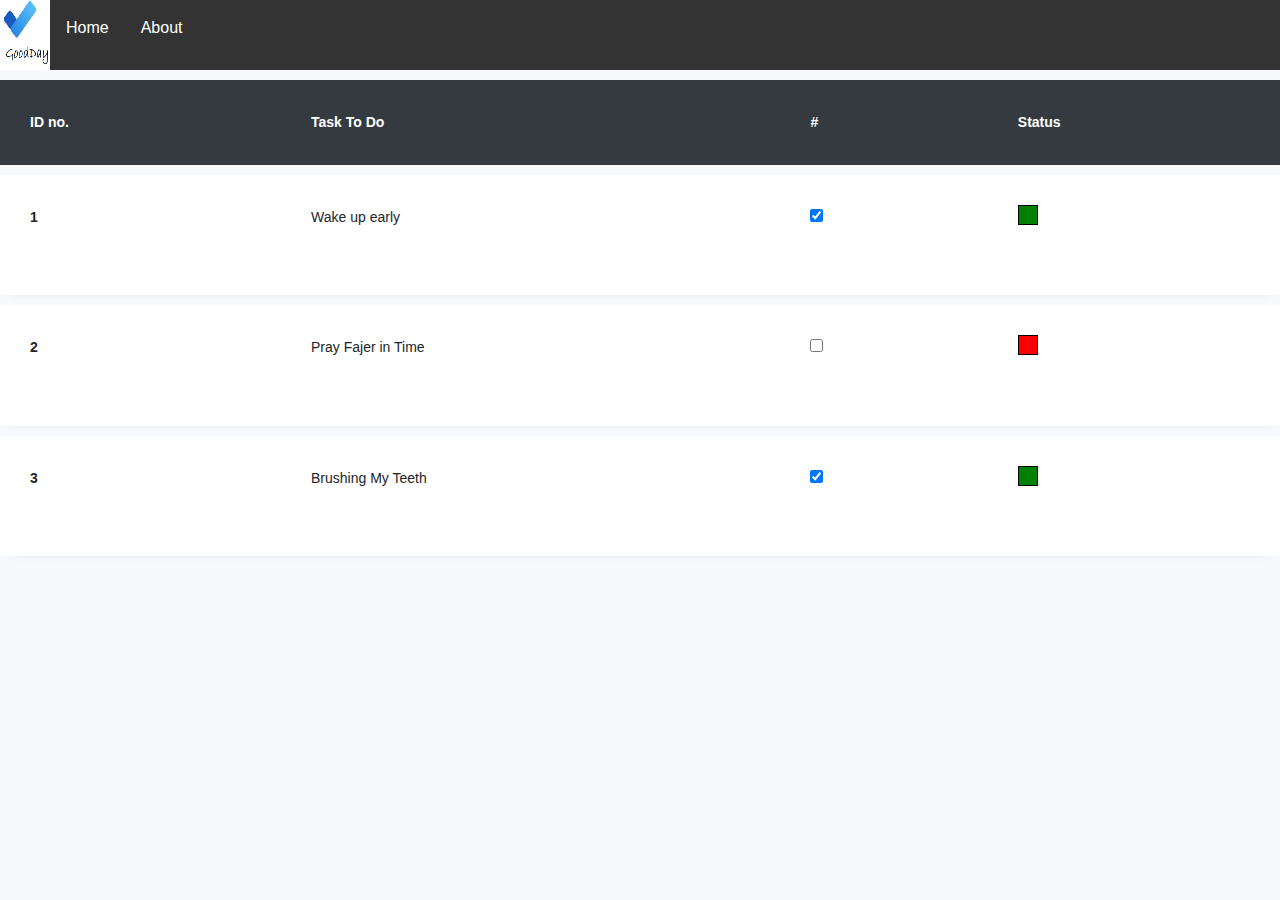
==== index.html @ 2efac7e9 "js add" ====
<!DOCTYPE html>
<html lang="en">

<head>
    <meta charset="UTF-8">
    <meta http-equiv="X-UA-Compatible" content="IE=edge">
    <meta name="viewport" content="width=device-width, initial-scale=1.0">
    <link rel="stylesheet" href="styles.css">

    <title>Home</title>
    <style>
        ul {
  list-style-type: none;
  margin: 0;
  padding: 0;
}
.box {
  height: 20px;
  width: 20px;
  margin-bottom: 15px;
  border: 1px solid black;
}

.red {
  background-color: red;
}

.green {
  background-color: green;
}
    </style>
</head>
<script src="app.js"></script>
<body>
    <header>
        <nav>
            <ul>
                <li><img src="logo1.png" height="70px" width="50px" alt="Girl in a jacket"></li>
                <li><a href="index.html">Home</a></li>  
                    
                <li><a href="about.html">About</a></li>
              </ul>
        </nav>
    </header>
    <!-- End Header-->
    <main>
        <table class="table">
            <thead class="thead-dark">
              <tr>
             
                <th>ID no.</th>
                <th>Task To Do</th>
                <th>#</th>
                <th>Status</th>
                
              </tr>
            </thead>
            <tbody>
              <tr class="alert" role="alert">
                <th scope="row">1</th>
                <td>Wake up early</td>                             
                <td><input value="True" id="d1" type="checkbox" checked></td>
                <td ><div class='box green'></div><br></td>
              </tr>   
              <tr class="alert" role="alert">
                <th scope="row">2</th>
                <td>Pray Fajer in Time</td>                             
                <td><input id="d2" type="checkbox"></td>
                <td ><div class='box red'></div><br></td>
              </tr>  
              <tr class="alert" role="alert">
                <th scope="row">3</th>
                <td>Brushing My Teeth</td>                             
                <td><input id="d3" type="checkbox" checked></td>
                <td ><div class='box green'></div><br></td>
              </tr>    
              
              
            
         
             
              
            </tbody>
          </table>
    </main>
    <!--End Main-->
    <footer>

    </footer>
    <!--End Footer-->
</body>

</html>
---- styles.css ----
.footer-dark {
    padding:50px 0;
    color:#f0f9ff;
    background-color:#282d32;
  }
  
  .footer-dark h3 {
    margin-top:0;
    margin-bottom:12px;
    font-weight:bold;
    font-size:16px;
  }
  
  .footer-dark ul {
    padding:0;
    list-style:none;
    line-height:1.6;
    font-size:14px;
    margin-bottom:0;
  }
  
  .footer-dark ul a {
    color:inherit;
    text-decoration:none;
    opacity:0.6;
  }
  
  .footer-dark ul a:hover {
    opacity:0.8;
  }
  
  @media (max-width:767px) {
    .footer-dark .item:not(.social) {
      text-align:center;
      padding-bottom:20px;
    }
  }
  
  .footer-dark .item.text {
    margin-bottom:36px;
  }
  
  @media (max-width:767px) {
    .footer-dark .item.text {
      margin-bottom:0;
    }
  }
  
  .footer-dark .item.text p {
    opacity:0.6;
    margin-bottom:0;
  }
  
  .footer-dark .item.social {
    text-align:center;
  }
  
  @media (max-width:991px) {
    .footer-dark .item.social {
      text-align:center;
      margin-top:20px;
    }
  }
  
  .footer-dark .item.social > a {
    font-size:20px;
    width:36px;
    height:36px;
    line-height:36px;
    display:inline-block;
    text-align:center;
    border-radius:50%;
    box-shadow:0 0 0 1px rgba(255,255,255,0.4);
    margin:0 8px;
    color:#fff;
    opacity:0.75;
  }
  
  .footer-dark .item.social > a:hover {
    opacity:0.9;
  }
  
  .footer-dark .copyright {
    text-align:center;
    padding-top:24px;
    opacity:0.3;
    font-size:13px;
    margin-bottom:0;
  }
  body {
    font-family: Arial, Helvetica, sans-serif;
    margin: 0;
  }
  
  html {
    box-sizing: border-box;
  }
  
  *, *:before, *:after {
    box-sizing: inherit;
  }
  
  .column {
    float: left;
    width: 33.3%;
    margin-bottom: 16px;
    padding: 0 8px;
  }
  
  .card {
    box-shadow: 0 4px 8px 0 rgba(0, 0, 0, 0.2);
    margin: 8px;
  }
  
  .about-section {
    padding: 50px;
    text-align: center;
    background-color: #474e5d;
    color: white;
  }
  
  .container {
    padding: 0 16px;
  }
  
  .container::after, .row::after {
    content: "";
    clear: both;
    display: table;
  }
  
  .title {
    color: grey;
  }
  
  .button {
    border: none;
    outline: 0;
    display: inline-block;
    padding: 8px;
    color: white;
    background-color: #000;
    text-align: center;
    cursor: pointer;
    width: 100%;
  }
  
  .button:hover {
    background-color: #555;
  }
  
  @media screen and (max-width: 650px) {
    .column {
      width: 100%;
      display: block;
    }
  }
  ul {
    list-style-type: none;
    margin: 0;
    padding: 0;
    overflow: hidden;
    background-color: #333;
  }
  
  li {
    float: left;
  }
  
  li a {
    display: block;
    color: white;
    text-align: center;
    padding: 14px 16px;
    text-decoration: none;
  }
  
  li a:hover {
    background-color: #111;
  }
  /*!
   * Bootstrap v4.3.1 (https://getbootstrap.com/)
   * Copyright 2011-2019 The Bootstrap Authors
   * Copyright 2011-2019 Twitter, Inc.
   * Licensed under MIT (https://github.com/twbs/bootstrap/blob/master/LICENSE)
   */
   :root {
    --blue: #007bff;
    --indigo: #6610f2;
    --purple: #6f42c1;
    --pink: #e83e8c;
    --red: #dc3545;
    --orange: #fd7e14;
    --yellow: #ffc107;
    --green: #28a745;
    --teal: #20c997;
    --cyan: #17a2b8;
    --white: #fff;
    --gray: #6c757d;
    --gray-dark: #343a40;
    --primary: #007bff;
    --secondary: #6c757d;
    --success: #28a745;
    --info: #17a2b8;
    --warning: #ffc107;
    --danger: #dc3545;
    --light: #f8f9fa;
    --dark: #343a40;
    --breakpoint-xs: 0;
    --breakpoint-sm: 576px;
    --breakpoint-md: 768px;
    --breakpoint-lg: 992px;
    --breakpoint-xl: 1200px;
    --font-family-sans-serif: -apple-system, BlinkMacSystemFont, "Segoe UI", Roboto, "Helvetica Neue", Arial, "Noto Sans", sans-serif, "Apple Color Emoji", "Segoe UI Emoji", "Segoe UI Symbol", "Noto Color Emoji";
    --font-family-monospace: SFMono-Regular, Menlo, Monaco, Consolas, "Liberation Mono", "Courier New", monospace; }
  
  *,
  *::before,
  *::after {
    -webkit-box-sizing: border-box;
    box-sizing: border-box; }
  
  html {
    font-family: sans-serif;
    line-height: 1.15;
    -webkit-text-size-adjust: 100%;
    -webkit-tap-highlight-color: rgba(0, 0, 0, 0); }
  
  article, aside, figcaption, figure, footer, header, hgroup, main, nav, section {
    display: block; }
  
  body {
    margin: 0;
    font-family: -apple-system, BlinkMacSystemFont, "Segoe UI", Roboto, "Helvetica Neue", Arial, "Noto Sans", sans-serif, "Apple Color Emoji", "Segoe UI Emoji", "Segoe UI Symbol", "Noto Color Emoji";
    font-size: 1rem;
    font-weight: 400;
    line-height: 1.5;
    color: #212529;
    text-align: left;
    background-color: #fff; }
  
  [tabindex="-1"]:focus {
    outline: 0 !important; }
  
  hr {
    -webkit-box-sizing: content-box;
    box-sizing: content-box;
    height: 0;
    overflow: visible; }
  
  h1, h2, h3, h4, h5, h6 {
    margin-top: 0;
    margin-bottom: 0.5rem; }
  
  p {
    margin-top: 0;
    margin-bottom: 1rem; }
  
  abbr[title],
  abbr[data-original-title] {
    text-decoration: underline;
    -webkit-text-decoration: underline dotted;
    text-decoration: underline dotted;
    cursor: help;
    border-bottom: 0;
    text-decoration-skip-ink: none; }
  
  address {
    margin-bottom: 1rem;
    font-style: normal;
    line-height: inherit; }
  
  ol,
  ul,
  dl {
    margin-top: 0;
    margin-bottom: 1rem; }
  
  ol ol,
  ul ul,
  ol ul,
  ul ol {
    margin-bottom: 0; }
  
  dt {
    font-weight: 700; }
  
  dd {
    margin-bottom: .5rem;
    margin-left: 0; }
  
  blockquote {
    margin: 0 0 1rem; }
  
  b,
  strong {
    font-weight: bolder; }
  
  small {
    font-size: 80%; }
  
  sub,
  sup {
    position: relative;
    font-size: 75%;
    line-height: 0;
    vertical-align: baseline; }
  
  sub {
    bottom: -.25em; }
  
  sup {
    top: -.5em; }
  
  a {
    color: #007bff;
    text-decoration: none;
    background-color: transparent; }
    a:hover {
      color: #0056b3;
      text-decoration: underline; }
  
  a:not([href]):not([tabindex]) {
    color: inherit;
    text-decoration: none; }
    a:not([href]):not([tabindex]):hover, a:not([href]):not([tabindex]):focus {
      color: inherit;
      text-decoration: none; }
    a:not([href]):not([tabindex]):focus {
      outline: 0; }
  
  pre,
  code,
  kbd,
  samp {
    font-family: SFMono-Regular, Menlo, Monaco, Consolas, "Liberation Mono", "Courier New", monospace;
    font-size: 1em; }
  
  pre {
    margin-top: 0;
    margin-bottom: 1rem;
    overflow: auto; }
  
  figure {
    margin: 0 0 1rem; }
  
  img {
    vertical-align: middle;
    border-style: none; }
  
  svg {
    overflow: hidden;
    vertical-align: middle; }
  
  table {
    border-collapse: collapse; }
  
  caption {
    padding-top: 0.75rem;
    padding-bottom: 0.75rem;
    color: #6c757d;
    text-align: left;
    caption-side: bottom; }
  
  th {
    text-align: inherit; }
  
  label {
    display: inline-block;
    margin-bottom: 0.5rem; }
  
  button {
    border-radius: 0; }
  
  button:focus {
    outline: 1px dotted;
    outline: 5px auto -webkit-focus-ring-color; }
  
  input,
  button,
  select,
  optgroup,
  textarea {
    margin: 0;
    font-family: inherit;
    font-size: inherit;
    line-height: inherit; }
  
  button,
  input {
    overflow: visible; }
  
  button,
  select {
    text-transform: none; }
  
  select {
    word-wrap: normal; }
  
  button,
  [type="button"],
  [type="reset"],
  [type="submit"] {
    -webkit-appearance: button; }
  
  button:not(:disabled),
  [type="button"]:not(:disabled),
  [type="reset"]:not(:disabled),
  [type="submit"]:not(:disabled) {
    cursor: pointer; }
  
  button::-moz-focus-inner,
  [type="button"]::-moz-focus-inner,
  [type="reset"]::-moz-focus-inner,
  [type="submit"]::-moz-focus-inner {
    padding: 0;
    border-style: none; }
  
  input[type="radio"],
  input[type="checkbox"] {
    -webkit-box-sizing: border-box;
    box-sizing: border-box;
    padding: 0; }
  
  input[type="date"],
  input[type="time"],
  input[type="datetime-local"],
  input[type="month"] {
    -webkit-appearance: listbox; }
  
  textarea {
    overflow: auto;
    resize: vertical; }
  
  fieldset {
    min-width: 0;
    padding: 0;
    margin: 0;
    border: 0; }
  
  legend {
    display: block;
    width: 100%;
    max-width: 100%;
    padding: 0;
    margin-bottom: .5rem;
    font-size: 1.5rem;
    line-height: inherit;
    color: inherit;
    white-space: normal; }
  
  progress {
    vertical-align: baseline; }
  
  [type="number"]::-webkit-inner-spin-button,
  [type="number"]::-webkit-outer-spin-button {
    height: auto; }
  
  [type="search"] {
    outline-offset: -2px;
    -webkit-appearance: none; }
  
  [type="search"]::-webkit-search-decoration {
    -webkit-appearance: none; }
  
  ::-webkit-file-upload-button {
    font: inherit;
    -webkit-appearance: button; }
  
  output {
    display: inline-block; }
  
  summary {
    display: list-item;
    cursor: pointer; }
  
  template {
    display: none; }
  
  [hidden] {
    display: none !important; }
  
  h1, h2, h3, h4, h5, h6,
  .h1, .h2, .h3, .h4, .h5, .h6 {
    margin-bottom: 0.5rem;
    font-weight: 500;
    line-height: 1.2; }
  
  h1, .h1 {
    font-size: 2.5rem; }
  
  h2, .h2 {
    font-size: 2rem; }
  
  h3, .h3 {
    font-size: 1.75rem; }
  
  h4, .h4 {
    font-size: 1.5rem; }
  
  h5, .h5 {
    font-size: 1.25rem; }
  
  h6, .h6 {
    font-size: 1rem; }
  
  .lead {
    font-size: 1.25rem;
    font-weight: 300; }
  
  .display-1 {
    font-size: 6rem;
    font-weight: 300;
    line-height: 1.2; }
  
  .display-2 {
    font-size: 5.5rem;
    font-weight: 300;
    line-height: 1.2; }
  
  .display-3 {
    font-size: 4.5rem;
    font-weight: 300;
    line-height: 1.2; }
  
  .display-4 {
    font-size: 3.5rem;
    font-weight: 300;
    line-height: 1.2; }
  
  hr {
    margin-top: 1rem;
    margin-bottom: 1rem;
    border: 0;
    border-top: 1px solid rgba(0, 0, 0, 0.1); }
  
  small,
  .small {
    font-size: 80%;
    font-weight: 400; }
  
  mark,
  .mark {
    padding: 0.2em;
    background-color: #fcf8e3; }
  
  .list-unstyled {
    padding-left: 0;
    list-style: none; }
  
  .list-inline {
    padding-left: 0;
    list-style: none; }
  
  .list-inline-item {
    display: inline-block; }
    .list-inline-item:not(:last-child) {
      margin-right: 0.5rem; }
  
  .initialism {
    font-size: 90%;
    text-transform: uppercase; }
  
  .blockquote {
    margin-bottom: 1rem;
    font-size: 1.25rem; }
  
  .blockquote-footer {
    display: block;
    font-size: 80%;
    color: #6c757d; }
    .blockquote-footer::before {
      content: "\2014\00A0"; }
  
  .img-fluid {
    max-width: 100%;
    height: auto; }
  
  .img-thumbnail {
    padding: 0.25rem;
    background-color: #fff;
    border: 1px solid #dee2e6;
    border-radius: 0.25rem;
    max-width: 100%;
    height: auto; }
  
  .figure {
    display: inline-block; }
  
  .figure-img {
    margin-bottom: 0.5rem;
    line-height: 1; }
  
  .figure-caption {
    font-size: 90%;
    color: #6c757d; }
  
  code {
    font-size: 87.5%;
    color: #e83e8c;
    word-break: break-word; }
    a > code {
      color: inherit; }
  
  kbd {
    padding: 0.2rem 0.4rem;
    font-size: 87.5%;
    color: #fff;
    background-color: #212529;
    border-radius: 0.2rem; }
    kbd kbd {
      padding: 0;
      font-size: 100%;
      font-weight: 700; }
  
  pre {
    display: block;
    font-size: 87.5%;
    color: #212529; }
    pre code {
      font-size: inherit;
      color: inherit;
      word-break: normal; }
  
  .pre-scrollable {
    max-height: 340px;
    overflow-y: scroll; }
  
  .container {
    width: 100%;
    padding-right: 15px;
    padding-left: 15px;
    margin-right: auto;
    margin-left: auto; }
    @media (min-width: 576px) {
      .container {
        max-width: 540px; } }
    @media (min-width: 768px) {
      .container {
        max-width: 720px; } }
    @media (min-width: 992px) {
      .container {
        max-width: 960px; } }
    @media (min-width: 1200px) {
      .container {
        max-width: 1140px; } }
  
  .container-fluid {
    width: 100%;
    padding-right: 15px;
    padding-left: 15px;
    margin-right: auto;
    margin-left: auto; }
  
  .row {
    display: -webkit-box;
    display: -ms-flexbox;
    display: flex;
    -ms-flex-wrap: wrap;
    flex-wrap: wrap;
    margin-right: -15px;
    margin-left: -15px; }
  
  .no-gutters {
    margin-right: 0;
    margin-left: 0; }
    .no-gutters > .col,
    .no-gutters > [class*="col-"] {
      padding-right: 0;
      padding-left: 0; }
  
  .col-1, .col-2, .col-3, .col-4, .col-5, .col-6, .col-7, .col-8, .col-9, .col-10, .col-11, .col-12, .col,
  .col-auto, .col-sm-1, .col-sm-2, .col-sm-3, .col-sm-4, .col-sm-5, .col-sm-6, .col-sm-7, .col-sm-8, .col-sm-9, .col-sm-10, .col-sm-11, .col-sm-12, .col-sm,
  .col-sm-auto, .col-md-1, .col-md-2, .col-md-3, .col-md-4, .col-md-5, .col-md-6, .col-md-7, .col-md-8, .col-md-9, .col-md-10, .col-md-11, .col-md-12, .col-md,
  .col-md-auto, .col-lg-1, .col-lg-2, .col-lg-3, .col-lg-4, .col-lg-5, .col-lg-6, .col-lg-7, .col-lg-8, .col-lg-9, .col-lg-10, .col-lg-11, .col-lg-12, .col-lg,
  .col-lg-auto, .col-xl-1, .col-xl-2, .col-xl-3, .col-xl-4, .col-xl-5, .col-xl-6, .col-xl-7, .col-xl-8, .col-xl-9, .col-xl-10, .col-xl-11, .col-xl-12, .col-xl,
  .col-xl-auto {
    position: relative;
    width: 100%;
    padding-right: 15px;
    padding-left: 15px; }
  
  .col {
    -ms-flex-preferred-size: 0;
    flex-basis: 0;
    -webkit-box-flex: 1;
    -ms-flex-positive: 1;
    flex-grow: 1;
    max-width: 100%; }
  
  .col-auto {
    -webkit-box-flex: 0;
    -ms-flex: 0 0 auto;
    flex: 0 0 auto;
    width: auto;
    max-width: 100%; }
  
  .col-1 {
    -webkit-box-flex: 0;
    -ms-flex: 0 0 8.33333%;
    flex: 0 0 8.33333%;
    max-width: 8.33333%; }
  
  .col-2 {
    -webkit-box-flex: 0;
    -ms-flex: 0 0 16.66667%;
    flex: 0 0 16.66667%;
    max-width: 16.66667%; }
  
  .col-3 {
    -webkit-box-flex: 0;
    -ms-flex: 0 0 25%;
    flex: 0 0 25%;
    max-width: 25%; }
  
  .col-4 {
    -webkit-box-flex: 0;
    -ms-flex: 0 0 33.33333%;
    flex: 0 0 33.33333%;
    max-width: 33.33333%; }
  
  .col-5 {
    -webkit-box-flex: 0;
    -ms-flex: 0 0 41.66667%;
    flex: 0 0 41.66667%;
    max-width: 41.66667%; }
  
  .col-6 {
    -webkit-box-flex: 0;
    -ms-flex: 0 0 50%;
    flex: 0 0 50%;
    max-width: 50%; }
  
  .col-7 {
    -webkit-box-flex: 0;
    -ms-flex: 0 0 58.33333%;
    flex: 0 0 58.33333%;
    max-width: 58.33333%; }
  
  .col-8 {
    -webkit-box-flex: 0;
    -ms-flex: 0 0 66.66667%;
    flex: 0 0 66.66667%;
    max-width: 66.66667%; }
  
  .col-9 {
    -webkit-box-flex: 0;
    -ms-flex: 0 0 75%;
    flex: 0 0 75%;
    max-width: 75%; }
  
  .col-10 {
    -webkit-box-flex: 0;
    -ms-flex: 0 0 83.33333%;
    flex: 0 0 83.33333%;
    max-width: 83.33333%; }
  
  .col-11 {
    -webkit-box-flex: 0;
    -ms-flex: 0 0 91.66667%;
    flex: 0 0 91.66667%;
    max-width: 91.66667%; }
  
  .col-12 {
    -webkit-box-flex: 0;
    -ms-flex: 0 0 100%;
    flex: 0 0 100%;
    max-width: 100%; }
  
  .order-first {
    -webkit-box-ordinal-group: 0;
    -ms-flex-order: -1;
    order: -1; }
  
  .order-last {
    -webkit-box-ordinal-group: 14;
    -ms-flex-order: 13;
    order: 13; }
  
  .order-0 {
    -webkit-box-ordinal-group: 1;
    -ms-flex-order: 0;
    order: 0; }
  
  .order-1 {
    -webkit-box-ordinal-group: 2;
    -ms-flex-order: 1;
    order: 1; }
  
  .order-2 {
    -webkit-box-ordinal-group: 3;
    -ms-flex-order: 2;
    order: 2; }
  
  .order-3 {
    -webkit-box-ordinal-group: 4;
    -ms-flex-order: 3;
    order: 3; }
  
  .order-4 {
    -webkit-box-ordinal-group: 5;
    -ms-flex-order: 4;
    order: 4; }
  
  .order-5 {
    -webkit-box-ordinal-group: 6;
    -ms-flex-order: 5;
    order: 5; }
  
  .order-6 {
    -webkit-box-ordinal-group: 7;
    -ms-flex-order: 6;
    order: 6; }
  
  .order-7 {
    -webkit-box-ordinal-group: 8;
    -ms-flex-order: 7;
    order: 7; }
  
  .order-8 {
    -webkit-box-ordinal-group: 9;
    -ms-flex-order: 8;
    order: 8; }
  
  .order-9 {
    -webkit-box-ordinal-group: 10;
    -ms-flex-order: 9;
    order: 9; }
  
  .order-10 {
    -webkit-box-ordinal-group: 11;
    -ms-flex-order: 10;
    order: 10; }
  
  .order-11 {
    -webkit-box-ordinal-group: 12;
    -ms-flex-order: 11;
    order: 11; }
  
  .order-12 {
    -webkit-box-ordinal-group: 13;
    -ms-flex-order: 12;
    order: 12; }
  
  .offset-1 {
    margin-left: 8.33333%; }
  
  .offset-2 {
    margin-left: 16.66667%; }
  
  .offset-3 {
    margin-left: 25%; }
  
  .offset-4 {
    margin-left: 33.33333%; }
  
  .offset-5 {
    margin-left: 41.66667%; }
  
  .offset-6 {
    margin-left: 50%; }
  
  .offset-7 {
    margin-left: 58.33333%; }
  
  .offset-8 {
    margin-left: 66.66667%; }
  
  .offset-9 {
    margin-left: 75%; }
  
  .offset-10 {
    margin-left: 83.33333%; }
  
  .offset-11 {
    margin-left: 91.66667%; }
  
  @media (min-width: 576px) {
    .col-sm {
      -ms-flex-preferred-size: 0;
      flex-basis: 0;
      -webkit-box-flex: 1;
      -ms-flex-positive: 1;
      flex-grow: 1;
      max-width: 100%; }
    .col-sm-auto {
      -webkit-box-flex: 0;
      -ms-flex: 0 0 auto;
      flex: 0 0 auto;
      width: auto;
      max-width: 100%; }
    .col-sm-1 {
      -webkit-box-flex: 0;
      -ms-flex: 0 0 8.33333%;
      flex: 0 0 8.33333%;
      max-width: 8.33333%; }
    .col-sm-2 {
      -webkit-box-flex: 0;
      -ms-flex: 0 0 16.66667%;
      flex: 0 0 16.66667%;
      max-width: 16.66667%; }
    .col-sm-3 {
      -webkit-box-flex: 0;
      -ms-flex: 0 0 25%;
      flex: 0 0 25%;
      max-width: 25%; }
    .col-sm-4 {
      -webkit-box-flex: 0;
      -ms-flex: 0 0 33.33333%;
      flex: 0 0 33.33333%;
      max-width: 33.33333%; }
    .col-sm-5 {
      -webkit-box-flex: 0;
      -ms-flex: 0 0 41.66667%;
      flex: 0 0 41.66667%;
      max-width: 41.66667%; }
    .col-sm-6 {
      -webkit-box-flex: 0;
      -ms-flex: 0 0 50%;
      flex: 0 0 50%;
      max-width: 50%; }
    .col-sm-7 {
      -webkit-box-flex: 0;
      -ms-flex: 0 0 58.33333%;
      flex: 0 0 58.33333%;
      max-width: 58.33333%; }
    .col-sm-8 {
      -webkit-box-flex: 0;
      -ms-flex: 0 0 66.66667%;
      flex: 0 0 66.66667%;
      max-width: 66.66667%; }
    .col-sm-9 {
      -webkit-box-flex: 0;
      -ms-flex: 0 0 75%;
      flex: 0 0 75%;
      max-width: 75%; }
    .col-sm-10 {
      -webkit-box-flex: 0;
      -ms-flex: 0 0 83.33333%;
      flex: 0 0 83.33333%;
      max-width: 83.33333%; }
    .col-sm-11 {
      -webkit-box-flex: 0;
      -ms-flex: 0 0 91.66667%;
      flex: 0 0 91.66667%;
      max-width: 91.66667%; }
    .col-sm-12 {
      -webkit-box-flex: 0;
      -ms-flex: 0 0 100%;
      flex: 0 0 100%;
      max-width: 100%; }
    .order-sm-first {
      -webkit-box-ordinal-group: 0;
      -ms-flex-order: -1;
      order: -1; }
    .order-sm-last {
      -webkit-box-ordinal-group: 14;
      -ms-flex-order: 13;
      order: 13; }
    .order-sm-0 {
      -webkit-box-ordinal-group: 1;
      -ms-flex-order: 0;
      order: 0; }
    .order-sm-1 {
      -webkit-box-ordinal-group: 2;
      -ms-flex-order: 1;
      order: 1; }
    .order-sm-2 {
      -webkit-box-ordinal-group: 3;
      -ms-flex-order: 2;
      order: 2; }
    .order-sm-3 {
      -webkit-box-ordinal-group: 4;
      -ms-flex-order: 3;
      order: 3; }
    .order-sm-4 {
      -webkit-box-ordinal-group: 5;
      -ms-flex-order: 4;
      order: 4; }
    .order-sm-5 {
      -webkit-box-ordinal-group: 6;
      -ms-flex-order: 5;
      order: 5; }
    .order-sm-6 {
      -webkit-box-ordinal-group: 7;
      -ms-flex-order: 6;
      order: 6; }
    .order-sm-7 {
      -webkit-box-ordinal-group: 8;
      -ms-flex-order: 7;
      order: 7; }
    .order-sm-8 {
      -webkit-box-ordinal-group: 9;
      -ms-flex-order: 8;
      order: 8; }
    .order-sm-9 {
      -webkit-box-ordinal-group: 10;
      -ms-flex-order: 9;
      order: 9; }
    .order-sm-10 {
      -webkit-box-ordinal-group: 11;
      -ms-flex-order: 10;
      order: 10; }
    .order-sm-11 {
      -webkit-box-ordinal-group: 12;
      -ms-flex-order: 11;
      order: 11; }
    .order-sm-12 {
      -webkit-box-ordinal-group: 13;
      -ms-flex-order: 12;
      order: 12; }
    .offset-sm-0 {
      margin-left: 0; }
    .offset-sm-1 {
      margin-left: 8.33333%; }
    .offset-sm-2 {
      margin-left: 16.66667%; }
    .offset-sm-3 {
      margin-left: 25%; }
    .offset-sm-4 {
      margin-left: 33.33333%; }
    .offset-sm-5 {
      margin-left: 41.66667%; }
    .offset-sm-6 {
      margin-left: 50%; }
    .offset-sm-7 {
      margin-left: 58.33333%; }
    .offset-sm-8 {
      margin-left: 66.66667%; }
    .offset-sm-9 {
      margin-left: 75%; }
    .offset-sm-10 {
      margin-left: 83.33333%; }
    .offset-sm-11 {
      margin-left: 91.66667%; } }
  
  @media (min-width: 768px) {
    .col-md {
      -ms-flex-preferred-size: 0;
      flex-basis: 0;
      -webkit-box-flex: 1;
      -ms-flex-positive: 1;
      flex-grow: 1;
      max-width: 100%; }
    .col-md-auto {
      -webkit-box-flex: 0;
      -ms-flex: 0 0 auto;
      flex: 0 0 auto;
      width: auto;
      max-width: 100%; }
    .col-md-1 {
      -webkit-box-flex: 0;
      -ms-flex: 0 0 8.33333%;
      flex: 0 0 8.33333%;
      max-width: 8.33333%; }
    .col-md-2 {
      -webkit-box-flex: 0;
      -ms-flex: 0 0 16.66667%;
      flex: 0 0 16.66667%;
      max-width: 16.66667%; }
    .col-md-3 {
      -webkit-box-flex: 0;
      -ms-flex: 0 0 25%;
      flex: 0 0 25%;
      max-width: 25%; }
    .col-md-4 {
      -webkit-box-flex: 0;
      -ms-flex: 0 0 33.33333%;
      flex: 0 0 33.33333%;
      max-width: 33.33333%; }
    .col-md-5 {
      -webkit-box-flex: 0;
      -ms-flex: 0 0 41.66667%;
      flex: 0 0 41.66667%;
      max-width: 41.66667%; }
    .col-md-6 {
      -webkit-box-flex: 0;
      -ms-flex: 0 0 50%;
      flex: 0 0 50%;
      max-width: 50%; }
    .col-md-7 {
      -webkit-box-flex: 0;
      -ms-flex: 0 0 58.33333%;
      flex: 0 0 58.33333%;
      max-width: 58.33333%; }
    .col-md-8 {
      -webkit-box-flex: 0;
      -ms-flex: 0 0 66.66667%;
      flex: 0 0 66.66667%;
      max-width: 66.66667%; }
    .col-md-9 {
      -webkit-box-flex: 0;
      -ms-flex: 0 0 75%;
      flex: 0 0 75%;
      max-width: 75%; }
    .col-md-10 {
      -webkit-box-flex: 0;
      -ms-flex: 0 0 83.33333%;
      flex: 0 0 83.33333%;
      max-width: 83.33333%; }
    .col-md-11 {
      -webkit-box-flex: 0;
      -ms-flex: 0 0 91.66667%;
      flex: 0 0 91.66667%;
      max-width: 91.66667%; }
    .col-md-12 {
      -webkit-box-flex: 0;
      -ms-flex: 0 0 100%;
      flex: 0 0 100%;
      max-width: 100%; }
    .order-md-first {
      -webkit-box-ordinal-group: 0;
      -ms-flex-order: -1;
      order: -1; }
    .order-md-last {
      -webkit-box-ordinal-group: 14;
      -ms-flex-order: 13;
      order: 13; }
    .order-md-0 {
      -webkit-box-ordinal-group: 1;
      -ms-flex-order: 0;
      order: 0; }
    .order-md-1 {
      -webkit-box-ordinal-group: 2;
      -ms-flex-order: 1;
      order: 1; }
    .order-md-2 {
      -webkit-box-ordinal-group: 3;
      -ms-flex-order: 2;
      order: 2; }
    .order-md-3 {
      -webkit-box-ordinal-group: 4;
      -ms-flex-order: 3;
      order: 3; }
    .order-md-4 {
      -webkit-box-ordinal-group: 5;
      -ms-flex-order: 4;
      order: 4; }
    .order-md-5 {
      -webkit-box-ordinal-group: 6;
      -ms-flex-order: 5;
      order: 5; }
    .order-md-6 {
      -webkit-box-ordinal-group: 7;
      -ms-flex-order: 6;
      order: 6; }
    .order-md-7 {
      -webkit-box-ordinal-group: 8;
      -ms-flex-order: 7;
      order: 7; }
    .order-md-8 {
      -webkit-box-ordinal-group: 9;
      -ms-flex-order: 8;
      order: 8; }
    .order-md-9 {
      -webkit-box-ordinal-group: 10;
      -ms-flex-order: 9;
      order: 9; }
    .order-md-10 {
      -webkit-box-ordinal-group: 11;
      -ms-flex-order: 10;
      order: 10; }
    .order-md-11 {
      -webkit-box-ordinal-group: 12;
      -ms-flex-order: 11;
      order: 11; }
    .order-md-12 {
      -webkit-box-ordinal-group: 13;
      -ms-flex-order: 12;
      order: 12; }
    .offset-md-0 {
      margin-left: 0; }
    .offset-md-1 {
      margin-left: 8.33333%; }
    .offset-md-2 {
      margin-left: 16.66667%; }
    .offset-md-3 {
      margin-left: 25%; }
    .offset-md-4 {
      margin-left: 33.33333%; }
    .offset-md-5 {
      margin-left: 41.66667%; }
    .offset-md-6 {
      margin-left: 50%; }
    .offset-md-7 {
      margin-left: 58.33333%; }
    .offset-md-8 {
      margin-left: 66.66667%; }
    .offset-md-9 {
      margin-left: 75%; }
    .offset-md-10 {
      margin-left: 83.33333%; }
    .offset-md-11 {
      margin-left: 91.66667%; } }
  
  @media (min-width: 992px) {
    .col-lg {
      -ms-flex-preferred-size: 0;
      flex-basis: 0;
      -webkit-box-flex: 1;
      -ms-flex-positive: 1;
      flex-grow: 1;
      max-width: 100%; }
    .col-lg-auto {
      -webkit-box-flex: 0;
      -ms-flex: 0 0 auto;
      flex: 0 0 auto;
      width: auto;
      max-width: 100%; }
    .col-lg-1 {
      -webkit-box-flex: 0;
      -ms-flex: 0 0 8.33333%;
      flex: 0 0 8.33333%;
      max-width: 8.33333%; }
    .col-lg-2 {
      -webkit-box-flex: 0;
      -ms-flex: 0 0 16.66667%;
      flex: 0 0 16.66667%;
      max-width: 16.66667%; }
    .col-lg-3 {
      -webkit-box-flex: 0;
      -ms-flex: 0 0 25%;
      flex: 0 0 25%;
      max-width: 25%; }
    .col-lg-4 {
      -webkit-box-flex: 0;
      -ms-flex: 0 0 33.33333%;
      flex: 0 0 33.33333%;
      max-width: 33.33333%; }
    .col-lg-5 {
      -webkit-box-flex: 0;
      -ms-flex: 0 0 41.66667%;
      flex: 0 0 41.66667%;
      max-width: 41.66667%; }
    .col-lg-6 {
      -webkit-box-flex: 0;
      -ms-flex: 0 0 50%;
      flex: 0 0 50%;
      max-width: 50%; }
    .col-lg-7 {
      -webkit-box-flex: 0;
      -ms-flex: 0 0 58.33333%;
      flex: 0 0 58.33333%;
      max-width: 58.33333%; }
    .col-lg-8 {
      -webkit-box-flex: 0;
      -ms-flex: 0 0 66.66667%;
      flex: 0 0 66.66667%;
      max-width: 66.66667%; }
    .col-lg-9 {
      -webkit-box-flex: 0;
      -ms-flex: 0 0 75%;
      flex: 0 0 75%;
      max-width: 75%; }
    .col-lg-10 {
      -webkit-box-flex: 0;
      -ms-flex: 0 0 83.33333%;
      flex: 0 0 83.33333%;
      max-width: 83.33333%; }
    .col-lg-11 {
      -webkit-box-flex: 0;
      -ms-flex: 0 0 91.66667%;
      flex: 0 0 91.66667%;
      max-width: 91.66667%; }
    .col-lg-12 {
      -webkit-box-flex: 0;
      -ms-flex: 0 0 100%;
      flex: 0 0 100%;
      max-width: 100%; }
    .order-lg-first {
      -webkit-box-ordinal-group: 0;
      -ms-flex-order: -1;
      order: -1; }
    .order-lg-last {
      -webkit-box-ordinal-group: 14;
      -ms-flex-order: 13;
      order: 13; }
    .order-lg-0 {
      -webkit-box-ordinal-group: 1;
      -ms-flex-order: 0;
      order: 0; }
    .order-lg-1 {
      -webkit-box-ordinal-group: 2;
      -ms-flex-order: 1;
      order: 1; }
    .order-lg-2 {
      -webkit-box-ordinal-group: 3;
      -ms-flex-order: 2;
      order: 2; }
    .order-lg-3 {
      -webkit-box-ordinal-group: 4;
      -ms-flex-order: 3;
      order: 3; }
    .order-lg-4 {
      -webkit-box-ordinal-group: 5;
      -ms-flex-order: 4;
      order: 4; }
    .order-lg-5 {
      -webkit-box-ordinal-group: 6;
      -ms-flex-order: 5;
      order: 5; }
    .order-lg-6 {
      -webkit-box-ordinal-group: 7;
      -ms-flex-order: 6;
      order: 6; }
    .order-lg-7 {
      -webkit-box-ordinal-group: 8;
      -ms-flex-order: 7;
      order: 7; }
    .order-lg-8 {
      -webkit-box-ordinal-group: 9;
      -ms-flex-order: 8;
      order: 8; }
    .order-lg-9 {
      -webkit-box-ordinal-group: 10;
      -ms-flex-order: 9;
      order: 9; }
    .order-lg-10 {
      -webkit-box-ordinal-group: 11;
      -ms-flex-order: 10;
      order: 10; }
    .order-lg-11 {
      -webkit-box-ordinal-group: 12;
      -ms-flex-order: 11;
      order: 11; }
    .order-lg-12 {
      -webkit-box-ordinal-group: 13;
      -ms-flex-order: 12;
      order: 12; }
    .offset-lg-0 {
      margin-left: 0; }
    .offset-lg-1 {
      margin-left: 8.33333%; }
    .offset-lg-2 {
      margin-left: 16.66667%; }
    .offset-lg-3 {
      margin-left: 25%; }
    .offset-lg-4 {
      margin-left: 33.33333%; }
    .offset-lg-5 {
      margin-left: 41.66667%; }
    .offset-lg-6 {
      margin-left: 50%; }
    .offset-lg-7 {
      margin-left: 58.33333%; }
    .offset-lg-8 {
      margin-left: 66.66667%; }
    .offset-lg-9 {
      margin-left: 75%; }
    .offset-lg-10 {
      margin-left: 83.33333%; }
    .offset-lg-11 {
      margin-left: 91.66667%; } }
  
  @media (min-width: 1200px) {
    .col-xl {
      -ms-flex-preferred-size: 0;
      flex-basis: 0;
      -webkit-box-flex: 1;
      -ms-flex-positive: 1;
      flex-grow: 1;
      max-width: 100%; }
    .col-xl-auto {
      -webkit-box-flex: 0;
      -ms-flex: 0 0 auto;
      flex: 0 0 auto;
      width: auto;
      max-width: 100%; }
    .col-xl-1 {
      -webkit-box-flex: 0;
      -ms-flex: 0 0 8.33333%;
      flex: 0 0 8.33333%;
      max-width: 8.33333%; }
    .col-xl-2 {
      -webkit-box-flex: 0;
      -ms-flex: 0 0 16.66667%;
      flex: 0 0 16.66667%;
      max-width: 16.66667%; }
    .col-xl-3 {
      -webkit-box-flex: 0;
      -ms-flex: 0 0 25%;
      flex: 0 0 25%;
      max-width: 25%; }
    .col-xl-4 {
      -webkit-box-flex: 0;
      -ms-flex: 0 0 33.33333%;
      flex: 0 0 33.33333%;
      max-width: 33.33333%; }
    .col-xl-5 {
      -webkit-box-flex: 0;
      -ms-flex: 0 0 41.66667%;
      flex: 0 0 41.66667%;
      max-width: 41.66667%; }
    .col-xl-6 {
      -webkit-box-flex: 0;
      -ms-flex: 0 0 50%;
      flex: 0 0 50%;
      max-width: 50%; }
    .col-xl-7 {
      -webkit-box-flex: 0;
      -ms-flex: 0 0 58.33333%;
      flex: 0 0 58.33333%;
      max-width: 58.33333%; }
    .col-xl-8 {
      -webkit-box-flex: 0;
      -ms-flex: 0 0 66.66667%;
      flex: 0 0 66.66667%;
      max-width: 66.66667%; }
    .col-xl-9 {
      -webkit-box-flex: 0;
      -ms-flex: 0 0 75%;
      flex: 0 0 75%;
      max-width: 75%; }
    .col-xl-10 {
      -webkit-box-flex: 0;
      -ms-flex: 0 0 83.33333%;
      flex: 0 0 83.33333%;
      max-width: 83.33333%; }
    .col-xl-11 {
      -webkit-box-flex: 0;
      -ms-flex: 0 0 91.66667%;
      flex: 0 0 91.66667%;
      max-width: 91.66667%; }
    .col-xl-12 {
      -webkit-box-flex: 0;
      -ms-flex: 0 0 100%;
      flex: 0 0 100%;
      max-width: 100%; }
    .order-xl-first {
      -webkit-box-ordinal-group: 0;
      -ms-flex-order: -1;
      order: -1; }
    .order-xl-last {
      -webkit-box-ordinal-group: 14;
      -ms-flex-order: 13;
      order: 13; }
    .order-xl-0 {
      -webkit-box-ordinal-group: 1;
      -ms-flex-order: 0;
      order: 0; }
    .order-xl-1 {
      -webkit-box-ordinal-group: 2;
      -ms-flex-order: 1;
      order: 1; }
    .order-xl-2 {
      -webkit-box-ordinal-group: 3;
      -ms-flex-order: 2;
      order: 2; }
    .order-xl-3 {
      -webkit-box-ordinal-group: 4;
      -ms-flex-order: 3;
      order: 3; }
    .order-xl-4 {
      -webkit-box-ordinal-group: 5;
      -ms-flex-order: 4;
      order: 4; }
    .order-xl-5 {
      -webkit-box-ordinal-group: 6;
      -ms-flex-order: 5;
      order: 5; }
    .order-xl-6 {
      -webkit-box-ordinal-group: 7;
      -ms-flex-order: 6;
      order: 6; }
    .order-xl-7 {
      -webkit-box-ordinal-group: 8;
      -ms-flex-order: 7;
      order: 7; }
    .order-xl-8 {
      -webkit-box-ordinal-group: 9;
      -ms-flex-order: 8;
      order: 8; }
    .order-xl-9 {
      -webkit-box-ordinal-group: 10;
      -ms-flex-order: 9;
      order: 9; }
    .order-xl-10 {
      -webkit-box-ordinal-group: 11;
      -ms-flex-order: 10;
      order: 10; }
    .order-xl-11 {
      -webkit-box-ordinal-group: 12;
      -ms-flex-order: 11;
      order: 11; }
    .order-xl-12 {
      -webkit-box-ordinal-group: 13;
      -ms-flex-order: 12;
      order: 12; }
    .offset-xl-0 {
      margin-left: 0; }
    .offset-xl-1 {
      margin-left: 8.33333%; }
    .offset-xl-2 {
      margin-left: 16.66667%; }
    .offset-xl-3 {
      margin-left: 25%; }
    .offset-xl-4 {
      margin-left: 33.33333%; }
    .offset-xl-5 {
      margin-left: 41.66667%; }
    .offset-xl-6 {
      margin-left: 50%; }
    .offset-xl-7 {
      margin-left: 58.33333%; }
    .offset-xl-8 {
      margin-left: 66.66667%; }
    .offset-xl-9 {
      margin-left: 75%; }
    .offset-xl-10 {
      margin-left: 83.33333%; }
    .offset-xl-11 {
      margin-left: 91.66667%; } }
  
  .table {
    width: 100%;
    margin-bottom: 1rem;
    color: #212529; }
    .table th,
    .table td {
      padding: 0.75rem;
      vertical-align: top;
      border-top: 1px solid #dee2e6; }
    .table thead th {
      vertical-align: bottom;
      border-bottom: 2px solid #dee2e6; }
    .table tbody + tbody {
      border-top: 2px solid #dee2e6; }
  
  .table-sm th,
  .table-sm td {
    padding: 0.3rem; }
  
  .table-bordered {
    border: 1px solid #dee2e6; }
    .table-bordered th,
    .table-bordered td {
      border: 1px solid #dee2e6; }
    .table-bordered thead th,
    .table-bordered thead td {
      border-bottom-width: 2px; }
  
  .table-borderless th,
  .table-borderless td,
  .table-borderless thead th,
  .table-borderless tbody + tbody {
    border: 0; }
  
  .table-striped tbody tr:nth-of-type(odd) {
    background-color: rgba(0, 0, 0, 0.05); }
  
  .table-hover tbody tr:hover {
    color: #212529;
    background-color: rgba(0, 0, 0, 0.075); }
  
  .table-primary,
  .table-primary > th,
  .table-primary > td {
    background-color: #b8daff; }
  
  .table-primary th,
  .table-primary td,
  .table-primary thead th,
  .table-primary tbody + tbody {
    border-color: #7abaff; }
  
  .table-hover .table-primary:hover {
    background-color: #9fcdff; }
    .table-hover .table-primary:hover > td,
    .table-hover .table-primary:hover > th {
      background-color: #9fcdff; }
  
  .table-secondary,
  .table-secondary > th,
  .table-secondary > td {
    background-color: #d6d8db; }
  
  .table-secondary th,
  .table-secondary td,
  .table-secondary thead th,
  .table-secondary tbody + tbody {
    border-color: #b3b7bb; }
  
  .table-hover .table-secondary:hover {
    background-color: #c8cbcf; }
    .table-hover .table-secondary:hover > td,
    .table-hover .table-secondary:hover > th {
      background-color: #c8cbcf; }
  
  .table-success,
  .table-success > th,
  .table-success > td {
    background-color: #c3e6cb; }
  
  .table-success th,
  .table-success td,
  .table-success thead th,
  .table-success tbody + tbody {
    border-color: #8fd19e; }
  
  .table-hover .table-success:hover {
    background-color: #b1dfbb; }
    .table-hover .table-success:hover > td,
    .table-hover .table-success:hover > th {
      background-color: #b1dfbb; }
  
  .table-info,
  .table-info > th,
  .table-info > td {
    background-color: #bee5eb; }
  
  .table-info th,
  .table-info td,
  .table-info thead th,
  .table-info tbody + tbody {
    border-color: #86cfda; }
  
  .table-hover .table-info:hover {
    background-color: #abdde5; }
    .table-hover .table-info:hover > td,
    .table-hover .table-info:hover > th {
      background-color: #abdde5; }
  
  .table-warning,
  .table-warning > th,
  .table-warning > td {
    background-color: #ffeeba; }
  
  .table-warning th,
  .table-warning td,
  .table-warning thead th,
  .table-warning tbody + tbody {
    border-color: #ffdf7e; }
  
  .table-hover .table-warning:hover {
    background-color: #ffe8a1; }
    .table-hover .table-warning:hover > td,
    .table-hover .table-warning:hover > th {
      background-color: #ffe8a1; }
  
  .table-danger,
  .table-danger > th,
  .table-danger > td {
    background-color: #f5c6cb; }
  
  .table-danger th,
  .table-danger td,
  .table-danger thead th,
  .table-danger tbody + tbody {
    border-color: #ed969e; }
  
  .table-hover .table-danger:hover {
    background-color: #f1b0b7; }
    .table-hover .table-danger:hover > td,
    .table-hover .table-danger:hover > th {
      background-color: #f1b0b7; }
  
  .table-light,
  .table-light > th,
  .table-light > td {
    background-color: #fdfdfe; }
  
  .table-light th,
  .table-light td,
  .table-light thead th,
  .table-light tbody + tbody {
    border-color: #fbfcfc; }
  
  .table-hover .table-light:hover {
    background-color: #ececf6; }
    .table-hover .table-light:hover > td,
    .table-hover .table-light:hover > th {
      background-color: #ececf6; }
  
  .table-dark,
  .table-dark > th,
  .table-dark > td {
    background-color: #c6c8ca; }
  
  .table-dark th,
  .table-dark td,
  .table-dark thead th,
  .table-dark tbody + tbody {
    border-color: #95999c; }
  
  .table-hover .table-dark:hover {
    background-color: #b9bbbe; }
    .table-hover .table-dark:hover > td,
    .table-hover .table-dark:hover > th {
      background-color: #b9bbbe; }
  
  .table-active,
  .table-active > th,
  .table-active > td {
    background-color: rgba(0, 0, 0, 0.075); }
  
  .table-hover .table-active:hover {
    background-color: rgba(0, 0, 0, 0.075); }
    .table-hover .table-active:hover > td,
    .table-hover .table-active:hover > th {
      background-color: rgba(0, 0, 0, 0.075); }
  
  .table .thead-dark th {
    color: #fff;
    background-color: #343a40;
    border-color: #454d55; }
  
  .table .thead-light th {
    color: #495057;
    background-color: #e9ecef;
    border-color: #dee2e6; }
  
  .table-dark {
    color: #fff;
    background-color: #343a40; }
    .table-dark th,
    .table-dark td,
    .table-dark thead th {
      border-color: #454d55; }
    .table-dark.table-bordered {
      border: 0; }
    .table-dark.table-striped tbody tr:nth-of-type(odd) {
      background-color: rgba(255, 255, 255, 0.05); }
    .table-dark.table-hover tbody tr:hover {
      color: #fff;
      background-color: rgba(255, 255, 255, 0.075); }
  
  @media (max-width: 575.98px) {
    .table-responsive-sm {
      display: block;
      width: 100%;
      overflow-x: auto;
      -webkit-overflow-scrolling: touch; }
      .table-responsive-sm > .table-bordered {
        border: 0; } }
  
  @media (max-width: 767.98px) {
    .table-responsive-md {
      display: block;
      width: 100%;
      overflow-x: auto;
      -webkit-overflow-scrolling: touch; }
      .table-responsive-md > .table-bordered {
        border: 0; } }
  
  @media (max-width: 991.98px) {
    .table-responsive-lg {
      display: block;
      width: 100%;
      overflow-x: auto;
      -webkit-overflow-scrolling: touch; }
      .table-responsive-lg > .table-bordered {
        border: 0; } }
  
  @media (max-width: 1199.98px) {
    .table-responsive-xl {
      display: block;
      width: 100%;
      overflow-x: auto;
      -webkit-overflow-scrolling: touch; }
      .table-responsive-xl > .table-bordered {
        border: 0; } }
  
  .table-responsive {
    display: block;
    width: 100%;
    overflow-x: auto;
    -webkit-overflow-scrolling: touch; }
    .table-responsive > .table-bordered {
      border: 0; }
  
  .form-control {
    display: block;
    width: 100%;
    height: calc(1.5em + 0.75rem + 2px);
    padding: 0.375rem 0.75rem;
    font-size: 1rem;
    font-weight: 400;
    line-height: 1.5;
    color: #495057;
    background-color: #fff;
    background-clip: padding-box;
    border: 1px solid #ced4da;
    border-radius: 0.25rem;
    -webkit-transition: border-color 0.15s ease-in-out, -webkit-box-shadow 0.15s ease-in-out;
    transition: border-color 0.15s ease-in-out, -webkit-box-shadow 0.15s ease-in-out;
    -o-transition: border-color 0.15s ease-in-out, box-shadow 0.15s ease-in-out;
    transition: border-color 0.15s ease-in-out, box-shadow 0.15s ease-in-out;
    transition: border-color 0.15s ease-in-out, box-shadow 0.15s ease-in-out, -webkit-box-shadow 0.15s ease-in-out; }
    @media (prefers-reduced-motion: reduce) {
      .form-control {
        -webkit-transition: none;
        -o-transition: none;
        transition: none; } }
    .form-control::-ms-expand {
      background-color: transparent;
      border: 0; }
    .form-control:focus {
      color: #495057;
      background-color: #fff;
      border-color: #80bdff;
      outline: 0;
      -webkit-box-shadow: 0 0 0 0.2rem rgba(0, 123, 255, 0.25);
      box-shadow: 0 0 0 0.2rem rgba(0, 123, 255, 0.25); }
    .form-control::-webkit-input-placeholder {
      color: #6c757d;
      opacity: 1; }
    .form-control:-ms-input-placeholder {
      color: #6c757d;
      opacity: 1; }
    .form-control::-ms-input-placeholder {
      color: #6c757d;
      opacity: 1; }
    .form-control::placeholder {
      color: #6c757d;
      opacity: 1; }
    .form-control:disabled, .form-control[readonly] {
      background-color: #e9ecef;
      opacity: 1; }
  
  select.form-control:focus::-ms-value {
    color: #495057;
    background-color: #fff; }
  
  .form-control-file,
  .form-control-range {
    display: block;
    width: 100%; }
  
  .col-form-label {
    padding-top: calc(0.375rem + 1px);
    padding-bottom: calc(0.375rem + 1px);
    margin-bottom: 0;
    font-size: inherit;
    line-height: 1.5; }
  
  .col-form-label-lg {
    padding-top: calc(0.5rem + 1px);
    padding-bottom: calc(0.5rem + 1px);
    font-size: 1.25rem;
    line-height: 1.5; }
  
  .col-form-label-sm {
    padding-top: calc(0.25rem + 1px);
    padding-bottom: calc(0.25rem + 1px);
    font-size: 0.875rem;
    line-height: 1.5; }
  
  .form-control-plaintext {
    display: block;
    width: 100%;
    padding-top: 0.375rem;
    padding-bottom: 0.375rem;
    margin-bottom: 0;
    line-height: 1.5;
    color: #212529;
    background-color: transparent;
    border: solid transparent;
    border-width: 1px 0; }
    .form-control-plaintext.form-control-sm, .form-control-plaintext.form-control-lg {
      padding-right: 0;
      padding-left: 0; }
  
  .form-control-sm {
    height: calc(1.5em + 0.5rem + 2px);
    padding: 0.25rem 0.5rem;
    font-size: 0.875rem;
    line-height: 1.5;
    border-radius: 0.2rem; }
  
  .form-control-lg {
    height: calc(1.5em + 1rem + 2px);
    padding: 0.5rem 1rem;
    font-size: 1.25rem;
    line-height: 1.5;
    border-radius: 0.3rem; }
  
  select.form-control[size], select.form-control[multiple] {
    height: auto; }
  
  textarea.form-control {
    height: auto; }
  
  .form-group {
    margin-bottom: 1rem; }
  
  .form-text {
    display: block;
    margin-top: 0.25rem; }
  
  .form-row {
    display: -webkit-box;
    display: -ms-flexbox;
    display: flex;
    -ms-flex-wrap: wrap;
    flex-wrap: wrap;
    margin-right: -5px;
    margin-left: -5px; }
    .form-row > .col,
    .form-row > [class*="col-"] {
      padding-right: 5px;
      padding-left: 5px; }
  
  .form-check {
    position: relative;
    display: block;
    padding-left: 1.25rem; }
  
  .form-check-input {
    position: absolute;
    margin-top: 0.3rem;
    margin-left: -1.25rem; }
    .form-check-input:disabled ~ .form-check-label {
      color: #6c757d; }
  
  .form-check-label {
    margin-bottom: 0; }
  
  .form-check-inline {
    display: -webkit-inline-box;
    display: -ms-inline-flexbox;
    display: inline-flex;
    -webkit-box-align: center;
    -ms-flex-align: center;
    align-items: center;
    padding-left: 0;
    margin-right: 0.75rem; }
    .form-check-inline .form-check-input {
      position: static;
      margin-top: 0;
      margin-right: 0.3125rem;
      margin-left: 0; }
  
  .valid-feedback {
    display: none;
    width: 100%;
    margin-top: 0.25rem;
    font-size: 80%;
    color: #28a745; }
  
  .valid-tooltip {
    position: absolute;
    top: 100%;
    z-index: 5;
    display: none;
    max-width: 100%;
    padding: 0.25rem 0.5rem;
    margin-top: .1rem;
    font-size: 0.875rem;
    line-height: 1.5;
    color: #fff;
    background-color: rgba(40, 167, 69, 0.9);
    border-radius: 0.25rem; }
  
  .was-validated .form-control:valid, .form-control.is-valid {
    border-color: #28a745;
    padding-right: calc(1.5em + 0.75rem);
    background-image: url("data:image/svg+xml,%3csvg xmlns='http://www.w3.org/2000/svg' viewBox='0 0 8 8'%3e%3cpath fill='%2328a745' d='M2.3 6.73L.6 4.53c-.4-1.04.46-1.4 1.1-.8l1.1 1.4 3.4-3.8c.6-.63 1.6-.27 1.2.7l-4 4.6c-.43.5-.8.4-1.1.1z'/%3e%3c/svg%3e");
    background-repeat: no-repeat;
    background-position: center right calc(0.375em + 0.1875rem);
    background-size: calc(0.75em + 0.375rem) calc(0.75em + 0.375rem); }
    .was-validated .form-control:valid:focus, .form-control.is-valid:focus {
      border-color: #28a745;
      -webkit-box-shadow: 0 0 0 0.2rem rgba(40, 167, 69, 0.25);
      box-shadow: 0 0 0 0.2rem rgba(40, 167, 69, 0.25); }
    .was-validated .form-control:valid ~ .valid-feedback,
    .was-validated .form-control:valid ~ .valid-tooltip, .form-control.is-valid ~ .valid-feedback,
    .form-control.is-valid ~ .valid-tooltip {
      display: block; }
  
  .was-validated textarea.form-control:valid, textarea.form-control.is-valid {
    padding-right: calc(1.5em + 0.75rem);
    background-position: top calc(0.375em + 0.1875rem) right calc(0.375em + 0.1875rem); }
  
  .was-validated .custom-select:valid, .custom-select.is-valid {
    border-color: #28a745;
    padding-right: calc((1em + 0.75rem) * 3 / 4 + 1.75rem);
    background: url("data:image/svg+xml,%3csvg xmlns='http://www.w3.org/2000/svg' viewBox='0 0 4 5'%3e%3cpath fill='%23343a40' d='M2 0L0 2h4zm0 5L0 3h4z'/%3e%3c/svg%3e") no-repeat right 0.75rem center/8px 10px, url("data:image/svg+xml,%3csvg xmlns='http://www.w3.org/2000/svg' viewBox='0 0 8 8'%3e%3cpath fill='%2328a745' d='M2.3 6.73L.6 4.53c-.4-1.04.46-1.4 1.1-.8l1.1 1.4 3.4-3.8c.6-.63 1.6-.27 1.2.7l-4 4.6c-.43.5-.8.4-1.1.1z'/%3e%3c/svg%3e") #fff no-repeat center right 1.75rem/calc(0.75em + 0.375rem) calc(0.75em + 0.375rem); }
    .was-validated .custom-select:valid:focus, .custom-select.is-valid:focus {
      border-color: #28a745;
      -webkit-box-shadow: 0 0 0 0.2rem rgba(40, 167, 69, 0.25);
      box-shadow: 0 0 0 0.2rem rgba(40, 167, 69, 0.25); }
    .was-validated .custom-select:valid ~ .valid-feedback,
    .was-validated .custom-select:valid ~ .valid-tooltip, .custom-select.is-valid ~ .valid-feedback,
    .custom-select.is-valid ~ .valid-tooltip {
      display: block; }
  
  .was-validated .form-control-file:valid ~ .valid-feedback,
  .was-validated .form-control-file:valid ~ .valid-tooltip, .form-control-file.is-valid ~ .valid-feedback,
  .form-control-file.is-valid ~ .valid-tooltip {
    display: block; }
  
  .was-validated .form-check-input:valid ~ .form-check-label, .form-check-input.is-valid ~ .form-check-label {
    color: #28a745; }
  
  .was-validated .form-check-input:valid ~ .valid-feedback,
  .was-validated .form-check-input:valid ~ .valid-tooltip, .form-check-input.is-valid ~ .valid-feedback,
  .form-check-input.is-valid ~ .valid-tooltip {
    display: block; }
  
  .was-validated .custom-control-input:valid ~ .custom-control-label, .custom-control-input.is-valid ~ .custom-control-label {
    color: #28a745; }
    .was-validated .custom-control-input:valid ~ .custom-control-label::before, .custom-control-input.is-valid ~ .custom-control-label::before {
      border-color: #28a745; }
  
  .was-validated .custom-control-input:valid ~ .valid-feedback,
  .was-validated .custom-control-input:valid ~ .valid-tooltip, .custom-control-input.is-valid ~ .valid-feedback,
  .custom-control-input.is-valid ~ .valid-tooltip {
    display: block; }
  
  .was-validated .custom-control-input:valid:checked ~ .custom-control-label::before, .custom-control-input.is-valid:checked ~ .custom-control-label::before {
    border-color: #34ce57;
    background-color: #34ce57; }
  
  .was-validated .custom-control-input:valid:focus ~ .custom-control-label::before, .custom-control-input.is-valid:focus ~ .custom-control-label::before {
    -webkit-box-shadow: 0 0 0 0.2rem rgba(40, 167, 69, 0.25);
    box-shadow: 0 0 0 0.2rem rgba(40, 167, 69, 0.25); }
  
  .was-validated .custom-control-input:valid:focus:not(:checked) ~ .custom-control-label::before, .custom-control-input.is-valid:focus:not(:checked) ~ .custom-control-label::before {
    border-color: #28a745; }
  
  .was-validated .custom-file-input:valid ~ .custom-file-label, .custom-file-input.is-valid ~ .custom-file-label {
    border-color: #28a745; }
  
  .was-validated .custom-file-input:valid ~ .valid-feedback,
  .was-validated .custom-file-input:valid ~ .valid-tooltip, .custom-file-input.is-valid ~ .valid-feedback,
  .custom-file-input.is-valid ~ .valid-tooltip {
    display: block; }
  
  .was-validated .custom-file-input:valid:focus ~ .custom-file-label, .custom-file-input.is-valid:focus ~ .custom-file-label {
    border-color: #28a745;
    -webkit-box-shadow: 0 0 0 0.2rem rgba(40, 167, 69, 0.25);
    box-shadow: 0 0 0 0.2rem rgba(40, 167, 69, 0.25); }
  
  .invalid-feedback {
    display: none;
    width: 100%;
    margin-top: 0.25rem;
    font-size: 80%;
    color: #dc3545; }
  
  .invalid-tooltip {
    position: absolute;
    top: 100%;
    z-index: 5;
    display: none;
    max-width: 100%;
    padding: 0.25rem 0.5rem;
    margin-top: .1rem;
    font-size: 0.875rem;
    line-height: 1.5;
    color: #fff;
    background-color: rgba(220, 53, 69, 0.9);
    border-radius: 0.25rem; }
  
  .was-validated .form-control:invalid, .form-control.is-invalid {
    border-color: #dc3545;
    padding-right: calc(1.5em + 0.75rem);
    background-image: url("data:image/svg+xml,%3csvg xmlns='http://www.w3.org/2000/svg' fill='%23dc3545' viewBox='-2 -2 7 7'%3e%3cpath stroke='%23dc3545' d='M0 0l3 3m0-3L0 3'/%3e%3ccircle r='.5'/%3e%3ccircle cx='3' r='.5'/%3e%3ccircle cy='3' r='.5'/%3e%3ccircle cx='3' cy='3' r='.5'/%3e%3c/svg%3E");
    background-repeat: no-repeat;
    background-position: center right calc(0.375em + 0.1875rem);
    background-size: calc(0.75em + 0.375rem) calc(0.75em + 0.375rem); }
    .was-validated .form-control:invalid:focus, .form-control.is-invalid:focus {
      border-color: #dc3545;
      -webkit-box-shadow: 0 0 0 0.2rem rgba(220, 53, 69, 0.25);
      box-shadow: 0 0 0 0.2rem rgba(220, 53, 69, 0.25); }
    .was-validated .form-control:invalid ~ .invalid-feedback,
    .was-validated .form-control:invalid ~ .invalid-tooltip, .form-control.is-invalid ~ .invalid-feedback,
    .form-control.is-invalid ~ .invalid-tooltip {
      display: block; }
  
  .was-validated textarea.form-control:invalid, textarea.form-control.is-invalid {
    padding-right: calc(1.5em + 0.75rem);
    background-position: top calc(0.375em + 0.1875rem) right calc(0.375em + 0.1875rem); }
  
  .was-validated .custom-select:invalid, .custom-select.is-invalid {
    border-color: #dc3545;
    padding-right: calc((1em + 0.75rem) * 3 / 4 + 1.75rem);
    background: url("data:image/svg+xml,%3csvg xmlns='http://www.w3.org/2000/svg' viewBox='0 0 4 5'%3e%3cpath fill='%23343a40' d='M2 0L0 2h4zm0 5L0 3h4z'/%3e%3c/svg%3e") no-repeat right 0.75rem center/8px 10px, url("data:image/svg+xml,%3csvg xmlns='http://www.w3.org/2000/svg' fill='%23dc3545' viewBox='-2 -2 7 7'%3e%3cpath stroke='%23dc3545' d='M0 0l3 3m0-3L0 3'/%3e%3ccircle r='.5'/%3e%3ccircle cx='3' r='.5'/%3e%3ccircle cy='3' r='.5'/%3e%3ccircle cx='3' cy='3' r='.5'/%3e%3c/svg%3E") #fff no-repeat center right 1.75rem/calc(0.75em + 0.375rem) calc(0.75em + 0.375rem); }
    .was-validated .custom-select:invalid:focus, .custom-select.is-invalid:focus {
      border-color: #dc3545;
      -webkit-box-shadow: 0 0 0 0.2rem rgba(220, 53, 69, 0.25);
      box-shadow: 0 0 0 0.2rem rgba(220, 53, 69, 0.25); }
    .was-validated .custom-select:invalid ~ .invalid-feedback,
    .was-validated .custom-select:invalid ~ .invalid-tooltip, .custom-select.is-invalid ~ .invalid-feedback,
    .custom-select.is-invalid ~ .invalid-tooltip {
      display: block; }
  
  .was-validated .form-control-file:invalid ~ .invalid-feedback,
  .was-validated .form-control-file:invalid ~ .invalid-tooltip, .form-control-file.is-invalid ~ .invalid-feedback,
  .form-control-file.is-invalid ~ .invalid-tooltip {
    display: block; }
  
  .was-validated .form-check-input:invalid ~ .form-check-label, .form-check-input.is-invalid ~ .form-check-label {
    color: #dc3545; }
  
  .was-validated .form-check-input:invalid ~ .invalid-feedback,
  .was-validated .form-check-input:invalid ~ .invalid-tooltip, .form-check-input.is-invalid ~ .invalid-feedback,
  .form-check-input.is-invalid ~ .invalid-tooltip {
    display: block; }
  
  .was-validated .custom-control-input:invalid ~ .custom-control-label, .custom-control-input.is-invalid ~ .custom-control-label {
    color: #dc3545; }
    .was-validated .custom-control-input:invalid ~ .custom-control-label::before, .custom-control-input.is-invalid ~ .custom-control-label::before {
      border-color: #dc3545; }
  
  .was-validated .custom-control-input:invalid ~ .invalid-feedback,
  .was-validated .custom-control-input:invalid ~ .invalid-tooltip, .custom-control-input.is-invalid ~ .invalid-feedback,
  .custom-control-input.is-invalid ~ .invalid-tooltip {
    display: block; }
  
  .was-validated .custom-control-input:invalid:checked ~ .custom-control-label::before, .custom-control-input.is-invalid:checked ~ .custom-control-label::before {
    border-color: #e4606d;
    background-color: #e4606d; }
  
  .was-validated .custom-control-input:invalid:focus ~ .custom-control-label::before, .custom-control-input.is-invalid:focus ~ .custom-control-label::before {
    -webkit-box-shadow: 0 0 0 0.2rem rgba(220, 53, 69, 0.25);
    box-shadow: 0 0 0 0.2rem rgba(220, 53, 69, 0.25); }
  
  .was-validated .custom-control-input:invalid:focus:not(:checked) ~ .custom-control-label::before, .custom-control-input.is-invalid:focus:not(:checked) ~ .custom-control-label::before {
    border-color: #dc3545; }
  
  .was-validated .custom-file-input:invalid ~ .custom-file-label, .custom-file-input.is-invalid ~ .custom-file-label {
    border-color: #dc3545; }
  
  .was-validated .custom-file-input:invalid ~ .invalid-feedback,
  .was-validated .custom-file-input:invalid ~ .invalid-tooltip, .custom-file-input.is-invalid ~ .invalid-feedback,
  .custom-file-input.is-invalid ~ .invalid-tooltip {
    display: block; }
  
  .was-validated .custom-file-input:invalid:focus ~ .custom-file-label, .custom-file-input.is-invalid:focus ~ .custom-file-label {
    border-color: #dc3545;
    -webkit-box-shadow: 0 0 0 0.2rem rgba(220, 53, 69, 0.25);
    box-shadow: 0 0 0 0.2rem rgba(220, 53, 69, 0.25); }
  
  .form-inline {
    display: -webkit-box;
    display: -ms-flexbox;
    display: flex;
    -webkit-box-orient: horizontal;
    -webkit-box-direction: normal;
    -ms-flex-flow: row wrap;
    flex-flow: row wrap;
    -webkit-box-align: center;
    -ms-flex-align: center;
    align-items: center; }
    .form-inline .form-check {
      width: 100%; }
    @media (min-width: 576px) {
      .form-inline label {
        display: -webkit-box;
        display: -ms-flexbox;
        display: flex;
        -webkit-box-align: center;
        -ms-flex-align: center;
        align-items: center;
        -webkit-box-pack: center;
        -ms-flex-pack: center;
        justify-content: center;
        margin-bottom: 0; }
      .form-inline .form-group {
        display: -webkit-box;
        display: -ms-flexbox;
        display: flex;
        -webkit-box-flex: 0;
        -ms-flex: 0 0 auto;
        flex: 0 0 auto;
        -webkit-box-orient: horizontal;
        -webkit-box-direction: normal;
        -ms-flex-flow: row wrap;
        flex-flow: row wrap;
        -webkit-box-align: center;
        -ms-flex-align: center;
        align-items: center;
        margin-bottom: 0; }
      .form-inline .form-control {
        display: inline-block;
        width: auto;
        vertical-align: middle; }
      .form-inline .form-control-plaintext {
        display: inline-block; }
      .form-inline .input-group,
      .form-inline .custom-select {
        width: auto; }
      .form-inline .form-check {
        display: -webkit-box;
        display: -ms-flexbox;
        display: flex;
        -webkit-box-align: center;
        -ms-flex-align: center;
        align-items: center;
        -webkit-box-pack: center;
        -ms-flex-pack: center;
        justify-content: center;
        width: auto;
        padding-left: 0; }
      .form-inline .form-check-input {
        position: relative;
        -ms-flex-negative: 0;
        flex-shrink: 0;
        margin-top: 0;
        margin-right: 0.25rem;
        margin-left: 0; }
      .form-inline .custom-control {
        -webkit-box-align: center;
        -ms-flex-align: center;
        align-items: center;
        -webkit-box-pack: center;
        -ms-flex-pack: center;
        justify-content: center; }
      .form-inline .custom-control-label {
        margin-bottom: 0; } }
  
  .btn {
    display: inline-block;
    font-weight: 400;
    color: #212529;
    text-align: center;
    vertical-align: middle;
    -webkit-user-select: none;
    -moz-user-select: none;
    -ms-user-select: none;
    user-select: none;
    background-color: transparent;
    border: 1px solid transparent;
    padding: 0.375rem 0.75rem;
    font-size: 1rem;
    line-height: 1.5;
    border-radius: 0.25rem;
    -webkit-transition: color 0.15s ease-in-out, background-color 0.15s ease-in-out, border-color 0.15s ease-in-out, -webkit-box-shadow 0.15s ease-in-out;
    transition: color 0.15s ease-in-out, background-color 0.15s ease-in-out, border-color 0.15s ease-in-out, -webkit-box-shadow 0.15s ease-in-out;
    -o-transition: color 0.15s ease-in-out, background-color 0.15s ease-in-out, border-color 0.15s ease-in-out, box-shadow 0.15s ease-in-out;
    transition: color 0.15s ease-in-out, background-color 0.15s ease-in-out, border-color 0.15s ease-in-out, box-shadow 0.15s ease-in-out;
    transition: color 0.15s ease-in-out, background-color 0.15s ease-in-out, border-color 0.15s ease-in-out, box-shadow 0.15s ease-in-out, -webkit-box-shadow 0.15s ease-in-out; }
    @media (prefers-reduced-motion: reduce) {
      .btn {
        -webkit-transition: none;
        -o-transition: none;
        transition: none; } }
    .btn:hover {
      color: #212529;
      text-decoration: none; }
    .btn:focus, .btn.focus {
      outline: 0;
      -webkit-box-shadow: 0 0 0 0.2rem rgba(0, 123, 255, 0.25);
      box-shadow: 0 0 0 0.2rem rgba(0, 123, 255, 0.25); }
    .btn.disabled, .btn:disabled {
      opacity: 0.65; }
  
  a.btn.disabled,
  fieldset:disabled a.btn {
    pointer-events: none; }
  
  .btn-primary {
    color: #fff;
    background-color: #007bff;
    border-color: #007bff; }
    .btn-primary:hover {
      color: #fff;
      background-color: #0069d9;
      border-color: #0062cc; }
    .btn-primary:focus, .btn-primary.focus {
      -webkit-box-shadow: 0 0 0 0.2rem rgba(38, 143, 255, 0.5);
      box-shadow: 0 0 0 0.2rem rgba(38, 143, 255, 0.5); }
    .btn-primary.disabled, .btn-primary:disabled {
      color: #fff;
      background-color: #007bff;
      border-color: #007bff; }
    .btn-primary:not(:disabled):not(.disabled):active, .btn-primary:not(:disabled):not(.disabled).active,
    .show > .btn-primary.dropdown-toggle {
      color: #fff;
      background-color: #0062cc;
      border-color: #005cbf; }
      .btn-primary:not(:disabled):not(.disabled):active:focus, .btn-primary:not(:disabled):not(.disabled).active:focus,
      .show > .btn-primary.dropdown-toggle:focus {
        -webkit-box-shadow: 0 0 0 0.2rem rgba(38, 143, 255, 0.5);
        box-shadow: 0 0 0 0.2rem rgba(38, 143, 255, 0.5); }
  
  .btn-secondary {
    color: #fff;
    background-color: #6c757d;
    border-color: #6c757d; }
    .btn-secondary:hover {
      color: #fff;
      background-color: #5a6268;
      border-color: #545b62; }
    .btn-secondary:focus, .btn-secondary.focus {
      -webkit-box-shadow: 0 0 0 0.2rem rgba(130, 138, 145, 0.5);
      box-shadow: 0 0 0 0.2rem rgba(130, 138, 145, 0.5); }
    .btn-secondary.disabled, .btn-secondary:disabled {
      color: #fff;
      background-color: #6c757d;
      border-color: #6c757d; }
    .btn-secondary:not(:disabled):not(.disabled):active, .btn-secondary:not(:disabled):not(.disabled).active,
    .show > .btn-secondary.dropdown-toggle {
      color: #fff;
      background-color: #545b62;
      border-color: #4e555b; }
      .btn-secondary:not(:disabled):not(.disabled):active:focus, .btn-secondary:not(:disabled):not(.disabled).active:focus,
      .show > .btn-secondary.dropdown-toggle:focus {
        -webkit-box-shadow: 0 0 0 0.2rem rgba(130, 138, 145, 0.5);
        box-shadow: 0 0 0 0.2rem rgba(130, 138, 145, 0.5); }
  
  .btn-success {
    color: #fff;
    background-color: #28a745;
    border-color: #28a745; }
    .btn-success:hover {
      color: #fff;
      background-color: #218838;
      border-color: #1e7e34; }
    .btn-success:focus, .btn-success.focus {
      -webkit-box-shadow: 0 0 0 0.2rem rgba(72, 180, 97, 0.5);
      box-shadow: 0 0 0 0.2rem rgba(72, 180, 97, 0.5); }
    .btn-success.disabled, .btn-success:disabled {
      color: #fff;
      background-color: #28a745;
      border-color: #28a745; }
    .btn-success:not(:disabled):not(.disabled):active, .btn-success:not(:disabled):not(.disabled).active,
    .show > .btn-success.dropdown-toggle {
      color: #fff;
      background-color: #1e7e34;
      border-color: #1c7430; }
      .btn-success:not(:disabled):not(.disabled):active:focus, .btn-success:not(:disabled):not(.disabled).active:focus,
      .show > .btn-success.dropdown-toggle:focus {
        -webkit-box-shadow: 0 0 0 0.2rem rgba(72, 180, 97, 0.5);
        box-shadow: 0 0 0 0.2rem rgba(72, 180, 97, 0.5); }
  
  .btn-info {
    color: #fff;
    background-color: #17a2b8;
    border-color: #17a2b8; }
    .btn-info:hover {
      color: #fff;
      background-color: #138496;
      border-color: #117a8b; }
    .btn-info:focus, .btn-info.focus {
      -webkit-box-shadow: 0 0 0 0.2rem rgba(58, 176, 195, 0.5);
      box-shadow: 0 0 0 0.2rem rgba(58, 176, 195, 0.5); }
    .btn-info.disabled, .btn-info:disabled {
      color: #fff;
      background-color: #17a2b8;
      border-color: #17a2b8; }
    .btn-info:not(:disabled):not(.disabled):active, .btn-info:not(:disabled):not(.disabled).active,
    .show > .btn-info.dropdown-toggle {
      color: #fff;
      background-color: #117a8b;
      border-color: #10707f; }
      .btn-info:not(:disabled):not(.disabled):active:focus, .btn-info:not(:disabled):not(.disabled).active:focus,
      .show > .btn-info.dropdown-toggle:focus {
        -webkit-box-shadow: 0 0 0 0.2rem rgba(58, 176, 195, 0.5);
        box-shadow: 0 0 0 0.2rem rgba(58, 176, 195, 0.5); }
  
  .btn-warning {
    color: #212529;
    background-color: #ffc107;
    border-color: #ffc107; }
    .btn-warning:hover {
      color: #212529;
      background-color: #e0a800;
      border-color: #d39e00; }
    .btn-warning:focus, .btn-warning.focus {
      -webkit-box-shadow: 0 0 0 0.2rem rgba(222, 170, 12, 0.5);
      box-shadow: 0 0 0 0.2rem rgba(222, 170, 12, 0.5); }
    .btn-warning.disabled, .btn-warning:disabled {
      color: #212529;
      background-color: #ffc107;
      border-color: #ffc107; }
    .btn-warning:not(:disabled):not(.disabled):active, .btn-warning:not(:disabled):not(.disabled).active,
    .show > .btn-warning.dropdown-toggle {
      color: #212529;
      background-color: #d39e00;
      border-color: #c69500; }
      .btn-warning:not(:disabled):not(.disabled):active:focus, .btn-warning:not(:disabled):not(.disabled).active:focus,
      .show > .btn-warning.dropdown-toggle:focus {
        -webkit-box-shadow: 0 0 0 0.2rem rgba(222, 170, 12, 0.5);
        box-shadow: 0 0 0 0.2rem rgba(222, 170, 12, 0.5); }
  
  .btn-danger {
    color: #fff;
    background-color: #dc3545;
    border-color: #dc3545; }
    .btn-danger:hover {
      color: #fff;
      background-color: #c82333;
      border-color: #bd2130; }
    .btn-danger:focus, .btn-danger.focus {
      -webkit-box-shadow: 0 0 0 0.2rem rgba(225, 83, 97, 0.5);
      box-shadow: 0 0 0 0.2rem rgba(225, 83, 97, 0.5); }
    .btn-danger.disabled, .btn-danger:disabled {
      color: #fff;
      background-color: #dc3545;
      border-color: #dc3545; }
    .btn-danger:not(:disabled):not(.disabled):active, .btn-danger:not(:disabled):not(.disabled).active,
    .show > .btn-danger.dropdown-toggle {
      color: #fff;
      background-color: #bd2130;
      border-color: #b21f2d; }
      .btn-danger:not(:disabled):not(.disabled):active:focus, .btn-danger:not(:disabled):not(.disabled).active:focus,
      .show > .btn-danger.dropdown-toggle:focus {
        -webkit-box-shadow: 0 0 0 0.2rem rgba(225, 83, 97, 0.5);
        box-shadow: 0 0 0 0.2rem rgba(225, 83, 97, 0.5); }
  
  .btn-light {
    color: #212529;
    background-color: #f8f9fa;
    border-color: #f8f9fa; }
    .btn-light:hover {
      color: #212529;
      background-color: #e2e6ea;
      border-color: #dae0e5; }
    .btn-light:focus, .btn-light.focus {
      -webkit-box-shadow: 0 0 0 0.2rem rgba(216, 217, 219, 0.5);
      box-shadow: 0 0 0 0.2rem rgba(216, 217, 219, 0.5); }
    .btn-light.disabled, .btn-light:disabled {
      color: #212529;
      background-color: #f8f9fa;
      border-color: #f8f9fa; }
    .btn-light:not(:disabled):not(.disabled):active, .btn-light:not(:disabled):not(.disabled).active,
    .show > .btn-light.dropdown-toggle {
      color: #212529;
      background-color: #dae0e5;
      border-color: #d3d9df; }
      .btn-light:not(:disabled):not(.disabled):active:focus, .btn-light:not(:disabled):not(.disabled).active:focus,
      .show > .btn-light.dropdown-toggle:focus {
        -webkit-box-shadow: 0 0 0 0.2rem rgba(216, 217, 219, 0.5);
        box-shadow: 0 0 0 0.2rem rgba(216, 217, 219, 0.5); }
  
  .btn-dark {
    color: #fff;
    background-color: #343a40;
    border-color: #343a40; }
    .btn-dark:hover {
      color: #fff;
      background-color: #23272b;
      border-color: #1d2124; }
    .btn-dark:focus, .btn-dark.focus {
      -webkit-box-shadow: 0 0 0 0.2rem rgba(82, 88, 93, 0.5);
      box-shadow: 0 0 0 0.2rem rgba(82, 88, 93, 0.5); }
    .btn-dark.disabled, .btn-dark:disabled {
      color: #fff;
      background-color: #343a40;
      border-color: #343a40; }
    .btn-dark:not(:disabled):not(.disabled):active, .btn-dark:not(:disabled):not(.disabled).active,
    .show > .btn-dark.dropdown-toggle {
      color: #fff;
      background-color: #1d2124;
      border-color: #171a1d; }
      .btn-dark:not(:disabled):not(.disabled):active:focus, .btn-dark:not(:disabled):not(.disabled).active:focus,
      .show > .btn-dark.dropdown-toggle:focus {
        -webkit-box-shadow: 0 0 0 0.2rem rgba(82, 88, 93, 0.5);
        box-shadow: 0 0 0 0.2rem rgba(82, 88, 93, 0.5); }
  
  .btn-outline-primary {
    color: #007bff;
    border-color: #007bff; }
    .btn-outline-primary:hover {
      color: #fff;
      background-color: #007bff;
      border-color: #007bff; }
    .btn-outline-primary:focus, .btn-outline-primary.focus {
      -webkit-box-shadow: 0 0 0 0.2rem rgba(0, 123, 255, 0.5);
      box-shadow: 0 0 0 0.2rem rgba(0, 123, 255, 0.5); }
    .btn-outline-primary.disabled, .btn-outline-primary:disabled {
      color: #007bff;
      background-color: transparent; }
    .btn-outline-primary:not(:disabled):not(.disabled):active, .btn-outline-primary:not(:disabled):not(.disabled).active,
    .show > .btn-outline-primary.dropdown-toggle {
      color: #fff;
      background-color: #007bff;
      border-color: #007bff; }
      .btn-outline-primary:not(:disabled):not(.disabled):active:focus, .btn-outline-primary:not(:disabled):not(.disabled).active:focus,
      .show > .btn-outline-primary.dropdown-toggle:focus {
        -webkit-box-shadow: 0 0 0 0.2rem rgba(0, 123, 255, 0.5);
        box-shadow: 0 0 0 0.2rem rgba(0, 123, 255, 0.5); }
  
  .btn-outline-secondary {
    color: #6c757d;
    border-color: #6c757d; }
    .btn-outline-secondary:hover {
      color: #fff;
      background-color: #6c757d;
      border-color: #6c757d; }
    .btn-outline-secondary:focus, .btn-outline-secondary.focus {
      -webkit-box-shadow: 0 0 0 0.2rem rgba(108, 117, 125, 0.5);
      box-shadow: 0 0 0 0.2rem rgba(108, 117, 125, 0.5); }
    .btn-outline-secondary.disabled, .btn-outline-secondary:disabled {
      color: #6c757d;
      background-color: transparent; }
    .btn-outline-secondary:not(:disabled):not(.disabled):active, .btn-outline-secondary:not(:disabled):not(.disabled).active,
    .show > .btn-outline-secondary.dropdown-toggle {
      color: #fff;
      background-color: #6c757d;
      border-color: #6c757d; }
      .btn-outline-secondary:not(:disabled):not(.disabled):active:focus, .btn-outline-secondary:not(:disabled):not(.disabled).active:focus,
      .show > .btn-outline-secondary.dropdown-toggle:focus {
        -webkit-box-shadow: 0 0 0 0.2rem rgba(108, 117, 125, 0.5);
        box-shadow: 0 0 0 0.2rem rgba(108, 117, 125, 0.5); }
  
  .btn-outline-success {
    color: #28a745;
    border-color: #28a745; }
    .btn-outline-success:hover {
      color: #fff;
      background-color: #28a745;
      border-color: #28a745; }
    .btn-outline-success:focus, .btn-outline-success.focus {
      -webkit-box-shadow: 0 0 0 0.2rem rgba(40, 167, 69, 0.5);
      box-shadow: 0 0 0 0.2rem rgba(40, 167, 69, 0.5); }
    .btn-outline-success.disabled, .btn-outline-success:disabled {
      color: #28a745;
      background-color: transparent; }
    .btn-outline-success:not(:disabled):not(.disabled):active, .btn-outline-success:not(:disabled):not(.disabled).active,
    .show > .btn-outline-success.dropdown-toggle {
      color: #fff;
      background-color: #28a745;
      border-color: #28a745; }
      .btn-outline-success:not(:disabled):not(.disabled):active:focus, .btn-outline-success:not(:disabled):not(.disabled).active:focus,
      .show > .btn-outline-success.dropdown-toggle:focus {
        -webkit-box-shadow: 0 0 0 0.2rem rgba(40, 167, 69, 0.5);
        box-shadow: 0 0 0 0.2rem rgba(40, 167, 69, 0.5); }
  
  .btn-outline-info {
    color: #17a2b8;
    border-color: #17a2b8; }
    .btn-outline-info:hover {
      color: #fff;
      background-color: #17a2b8;
      border-color: #17a2b8; }
    .btn-outline-info:focus, .btn-outline-info.focus {
      -webkit-box-shadow: 0 0 0 0.2rem rgba(23, 162, 184, 0.5);
      box-shadow: 0 0 0 0.2rem rgba(23, 162, 184, 0.5); }
    .btn-outline-info.disabled, .btn-outline-info:disabled {
      color: #17a2b8;
      background-color: transparent; }
    .btn-outline-info:not(:disabled):not(.disabled):active, .btn-outline-info:not(:disabled):not(.disabled).active,
    .show > .btn-outline-info.dropdown-toggle {
      color: #fff;
      background-color: #17a2b8;
      border-color: #17a2b8; }
      .btn-outline-info:not(:disabled):not(.disabled):active:focus, .btn-outline-info:not(:disabled):not(.disabled).active:focus,
      .show > .btn-outline-info.dropdown-toggle:focus {
        -webkit-box-shadow: 0 0 0 0.2rem rgba(23, 162, 184, 0.5);
        box-shadow: 0 0 0 0.2rem rgba(23, 162, 184, 0.5); }
  
  .btn-outline-warning {
    color: #ffc107;
    border-color: #ffc107; }
    .btn-outline-warning:hover {
      color: #212529;
      background-color: #ffc107;
      border-color: #ffc107; }
    .btn-outline-warning:focus, .btn-outline-warning.focus {
      -webkit-box-shadow: 0 0 0 0.2rem rgba(255, 193, 7, 0.5);
      box-shadow: 0 0 0 0.2rem rgba(255, 193, 7, 0.5); }
    .btn-outline-warning.disabled, .btn-outline-warning:disabled {
      color: #ffc107;
      background-color: transparent; }
    .btn-outline-warning:not(:disabled):not(.disabled):active, .btn-outline-warning:not(:disabled):not(.disabled).active,
    .show > .btn-outline-warning.dropdown-toggle {
      color: #212529;
      background-color: #ffc107;
      border-color: #ffc107; }
      .btn-outline-warning:not(:disabled):not(.disabled):active:focus, .btn-outline-warning:not(:disabled):not(.disabled).active:focus,
      .show > .btn-outline-warning.dropdown-toggle:focus {
        -webkit-box-shadow: 0 0 0 0.2rem rgba(255, 193, 7, 0.5);
        box-shadow: 0 0 0 0.2rem rgba(255, 193, 7, 0.5); }
  
  .btn-outline-danger {
    color: #dc3545;
    border-color: #dc3545; }
    .btn-outline-danger:hover {
      color: #fff;
      background-color: #dc3545;
      border-color: #dc3545; }
    .btn-outline-danger:focus, .btn-outline-danger.focus {
      -webkit-box-shadow: 0 0 0 0.2rem rgba(220, 53, 69, 0.5);
      box-shadow: 0 0 0 0.2rem rgba(220, 53, 69, 0.5); }
    .btn-outline-danger.disabled, .btn-outline-danger:disabled {
      color: #dc3545;
      background-color: transparent; }
    .btn-outline-danger:not(:disabled):not(.disabled):active, .btn-outline-danger:not(:disabled):not(.disabled).active,
    .show > .btn-outline-danger.dropdown-toggle {
      color: #fff;
      background-color: #dc3545;
      border-color: #dc3545; }
      .btn-outline-danger:not(:disabled):not(.disabled):active:focus, .btn-outline-danger:not(:disabled):not(.disabled).active:focus,
      .show > .btn-outline-danger.dropdown-toggle:focus {
        -webkit-box-shadow: 0 0 0 0.2rem rgba(220, 53, 69, 0.5);
        box-shadow: 0 0 0 0.2rem rgba(220, 53, 69, 0.5); }
  
  .btn-outline-light {
    color: #f8f9fa;
    border-color: #f8f9fa; }
    .btn-outline-light:hover {
      color: #212529;
      background-color: #f8f9fa;
      border-color: #f8f9fa; }
    .btn-outline-light:focus, .btn-outline-light.focus {
      -webkit-box-shadow: 0 0 0 0.2rem rgba(248, 249, 250, 0.5);
      box-shadow: 0 0 0 0.2rem rgba(248, 249, 250, 0.5); }
    .btn-outline-light.disabled, .btn-outline-light:disabled {
      color: #f8f9fa;
      background-color: transparent; }
    .btn-outline-light:not(:disabled):not(.disabled):active, .btn-outline-light:not(:disabled):not(.disabled).active,
    .show > .btn-outline-light.dropdown-toggle {
      color: #212529;
      background-color: #f8f9fa;
      border-color: #f8f9fa; }
      .btn-outline-light:not(:disabled):not(.disabled):active:focus, .btn-outline-light:not(:disabled):not(.disabled).active:focus,
      .show > .btn-outline-light.dropdown-toggle:focus {
        -webkit-box-shadow: 0 0 0 0.2rem rgba(248, 249, 250, 0.5);
        box-shadow: 0 0 0 0.2rem rgba(248, 249, 250, 0.5); }
  
  .btn-outline-dark {
    color: #343a40;
    border-color: #343a40; }
    .btn-outline-dark:hover {
      color: #fff;
      background-color: #343a40;
      border-color: #343a40; }
    .btn-outline-dark:focus, .btn-outline-dark.focus {
      -webkit-box-shadow: 0 0 0 0.2rem rgba(52, 58, 64, 0.5);
      box-shadow: 0 0 0 0.2rem rgba(52, 58, 64, 0.5); }
    .btn-outline-dark.disabled, .btn-outline-dark:disabled {
      color: #343a40;
      background-color: transparent; }
    .btn-outline-dark:not(:disabled):not(.disabled):active, .btn-outline-dark:not(:disabled):not(.disabled).active,
    .show > .btn-outline-dark.dropdown-toggle {
      color: #fff;
      background-color: #343a40;
      border-color: #343a40; }
      .btn-outline-dark:not(:disabled):not(.disabled):active:focus, .btn-outline-dark:not(:disabled):not(.disabled).active:focus,
      .show > .btn-outline-dark.dropdown-toggle:focus {
        -webkit-box-shadow: 0 0 0 0.2rem rgba(52, 58, 64, 0.5);
        box-shadow: 0 0 0 0.2rem rgba(52, 58, 64, 0.5); }
  
  .btn-link {
    font-weight: 400;
    color: #007bff;
    text-decoration: none; }
    .btn-link:hover {
      color: #0056b3;
      text-decoration: underline; }
    .btn-link:focus, .btn-link.focus {
      text-decoration: underline;
      -webkit-box-shadow: none;
      box-shadow: none; }
    .btn-link:disabled, .btn-link.disabled {
      color: #6c757d;
      pointer-events: none; }
  
  .btn-lg, .btn-group-lg > .btn {
    padding: 0.5rem 1rem;
    font-size: 1.25rem;
    line-height: 1.5;
    border-radius: 0.3rem; }
  
  .btn-sm, .btn-group-sm > .btn {
    padding: 0.25rem 0.5rem;
    font-size: 0.875rem;
    line-height: 1.5;
    border-radius: 0.2rem; }
  
  .btn-block {
    display: block;
    width: 100%; }
    .btn-block + .btn-block {
      margin-top: 0.5rem; }
  
  input[type="submit"].btn-block,
  input[type="reset"].btn-block,
  input[type="button"].btn-block {
    width: 100%; }
  
  .fade {
    -webkit-transition: opacity 0.15s linear;
    -o-transition: opacity 0.15s linear;
    transition: opacity 0.15s linear; }
    @media (prefers-reduced-motion: reduce) {
      .fade {
        -webkit-transition: none;
        -o-transition: none;
        transition: none; } }
    .fade:not(.show) {
      opacity: 0; }
  
  .collapse:not(.show) {
    display: none; }
  
  .collapsing {
    position: relative;
    height: 0;
    overflow: hidden;
    -webkit-transition: height 0.35s ease;
    -o-transition: height 0.35s ease;
    transition: height 0.35s ease; }
    @media (prefers-reduced-motion: reduce) {
      .collapsing {
        -webkit-transition: none;
        -o-transition: none;
        transition: none; } }
  
  .dropup,
  .dropright,
  .dropdown,
  .dropleft {
    position: relative; }
  
  .dropdown-toggle {
    white-space: nowrap; }
    .dropdown-toggle::after {
      display: inline-block;
      margin-left: 0.255em;
      vertical-align: 0.255em;
      content: "";
      border-top: 0.3em solid;
      border-right: 0.3em solid transparent;
      border-bottom: 0;
      border-left: 0.3em solid transparent; }
    .dropdown-toggle:empty::after {
      margin-left: 0; }
  
  .dropdown-menu {
    position: absolute;
    top: 100%;
    left: 0;
    z-index: 1000;
    display: none;
    float: left;
    min-width: 10rem;
    padding: 0.5rem 0;
    margin: 0.125rem 0 0;
    font-size: 1rem;
    color: #212529;
    text-align: left;
    list-style: none;
    background-color: #fff;
    background-clip: padding-box;
    border: 1px solid rgba(0, 0, 0, 0.15);
    border-radius: 0.25rem; }
  
  .dropdown-menu-left {
    right: auto;
    left: 0; }
  
  .dropdown-menu-right {
    right: 0;
    left: auto; }
  
  @media (min-width: 576px) {
    .dropdown-menu-sm-left {
      right: auto;
      left: 0; }
    .dropdown-menu-sm-right {
      right: 0;
      left: auto; } }
  
  @media (min-width: 768px) {
    .dropdown-menu-md-left {
      right: auto;
      left: 0; }
    .dropdown-menu-md-right {
      right: 0;
      left: auto; } }
  
  @media (min-width: 992px) {
    .dropdown-menu-lg-left {
      right: auto;
      left: 0; }
    .dropdown-menu-lg-right {
      right: 0;
      left: auto; } }
  
  @media (min-width: 1200px) {
    .dropdown-menu-xl-left {
      right: auto;
      left: 0; }
    .dropdown-menu-xl-right {
      right: 0;
      left: auto; } }
  
  .dropup .dropdown-menu {
    top: auto;
    bottom: 100%;
    margin-top: 0;
    margin-bottom: 0.125rem; }
  
  .dropup .dropdown-toggle::after {
    display: inline-block;
    margin-left: 0.255em;
    vertical-align: 0.255em;
    content: "";
    border-top: 0;
    border-right: 0.3em solid transparent;
    border-bottom: 0.3em solid;
    border-left: 0.3em solid transparent; }
  
  .dropup .dropdown-toggle:empty::after {
    margin-left: 0; }
  
  .dropright .dropdown-menu {
    top: 0;
    right: auto;
    left: 100%;
    margin-top: 0;
    margin-left: 0.125rem; }
  
  .dropright .dropdown-toggle::after {
    display: inline-block;
    margin-left: 0.255em;
    vertical-align: 0.255em;
    content: "";
    border-top: 0.3em solid transparent;
    border-right: 0;
    border-bottom: 0.3em solid transparent;
    border-left: 0.3em solid; }
  
  .dropright .dropdown-toggle:empty::after {
    margin-left: 0; }
  
  .dropright .dropdown-toggle::after {
    vertical-align: 0; }
  
  .dropleft .dropdown-menu {
    top: 0;
    right: 100%;
    left: auto;
    margin-top: 0;
    margin-right: 0.125rem; }
  
  .dropleft .dropdown-toggle::after {
    display: inline-block;
    margin-left: 0.255em;
    vertical-align: 0.255em;
    content: ""; }
  
  .dropleft .dropdown-toggle::after {
    display: none; }
  
  .dropleft .dropdown-toggle::before {
    display: inline-block;
    margin-right: 0.255em;
    vertical-align: 0.255em;
    content: "";
    border-top: 0.3em solid transparent;
    border-right: 0.3em solid;
    border-bottom: 0.3em solid transparent; }
  
  .dropleft .dropdown-toggle:empty::after {
    margin-left: 0; }
  
  .dropleft .dropdown-toggle::before {
    vertical-align: 0; }
  
  .dropdown-menu[x-placement^="top"], .dropdown-menu[x-placement^="right"], .dropdown-menu[x-placement^="bottom"], .dropdown-menu[x-placement^="left"] {
    right: auto;
    bottom: auto; }
  
  .dropdown-divider {
    height: 0;
    margin: 0.5rem 0;
    overflow: hidden;
    border-top: 1px solid #e9ecef; }
  
  .dropdown-item {
    display: block;
    width: 100%;
    padding: 0.25rem 1.5rem;
    clear: both;
    font-weight: 400;
    color: #212529;
    text-align: inherit;
    white-space: nowrap;
    background-color: transparent;
    border: 0; }
    .dropdown-item:hover, .dropdown-item:focus {
      color: #16181b;
      text-decoration: none;
      background-color: #f8f9fa; }
    .dropdown-item.active, .dropdown-item:active {
      color: #fff;
      text-decoration: none;
      background-color: #007bff; }
    .dropdown-item.disabled, .dropdown-item:disabled {
      color: #6c757d;
      pointer-events: none;
      background-color: transparent; }
  
  .dropdown-menu.show {
    display: block; }
  
  .dropdown-header {
    display: block;
    padding: 0.5rem 1.5rem;
    margin-bottom: 0;
    font-size: 0.875rem;
    color: #6c757d;
    white-space: nowrap; }
  
  .dropdown-item-text {
    display: block;
    padding: 0.25rem 1.5rem;
    color: #212529; }
  
  .btn-group,
  .btn-group-vertical {
    position: relative;
    display: -webkit-inline-box;
    display: -ms-inline-flexbox;
    display: inline-flex;
    vertical-align: middle; }
    .btn-group > .btn,
    .btn-group-vertical > .btn {
      position: relative;
      -webkit-box-flex: 1;
      -ms-flex: 1 1 auto;
      flex: 1 1 auto; }
      .btn-group > .btn:hover,
      .btn-group-vertical > .btn:hover {
        z-index: 1; }
      .btn-group > .btn:focus, .btn-group > .btn:active, .btn-group > .btn.active,
      .btn-group-vertical > .btn:focus,
      .btn-group-vertical > .btn:active,
      .btn-group-vertical > .btn.active {
        z-index: 1; }
  
  .btn-toolbar {
    display: -webkit-box;
    display: -ms-flexbox;
    display: flex;
    -ms-flex-wrap: wrap;
    flex-wrap: wrap;
    -webkit-box-pack: start;
    -ms-flex-pack: start;
    justify-content: flex-start; }
    .btn-toolbar .input-group {
      width: auto; }
  
  .btn-group > .btn:not(:first-child),
  .btn-group > .btn-group:not(:first-child) {
    margin-left: -1px; }
  
  .btn-group > .btn:not(:last-child):not(.dropdown-toggle),
  .btn-group > .btn-group:not(:last-child) > .btn {
    border-top-right-radius: 0;
    border-bottom-right-radius: 0; }
  
  .btn-group > .btn:not(:first-child),
  .btn-group > .btn-group:not(:first-child) > .btn {
    border-top-left-radius: 0;
    border-bottom-left-radius: 0; }
  
  .dropdown-toggle-split {
    padding-right: 0.5625rem;
    padding-left: 0.5625rem; }
    .dropdown-toggle-split::after,
    .dropup .dropdown-toggle-split::after,
    .dropright .dropdown-toggle-split::after {
      margin-left: 0; }
    .dropleft .dropdown-toggle-split::before {
      margin-right: 0; }
  
  .btn-sm + .dropdown-toggle-split, .btn-group-sm > .btn + .dropdown-toggle-split {
    padding-right: 0.375rem;
    padding-left: 0.375rem; }
  
  .btn-lg + .dropdown-toggle-split, .btn-group-lg > .btn + .dropdown-toggle-split {
    padding-right: 0.75rem;
    padding-left: 0.75rem; }
  
  .btn-group-vertical {
    -webkit-box-orient: vertical;
    -webkit-box-direction: normal;
    -ms-flex-direction: column;
    flex-direction: column;
    -webkit-box-align: start;
    -ms-flex-align: start;
    align-items: flex-start;
    -webkit-box-pack: center;
    -ms-flex-pack: center;
    justify-content: center; }
    .btn-group-vertical > .btn,
    .btn-group-vertical > .btn-group {
      width: 100%; }
    .btn-group-vertical > .btn:not(:first-child),
    .btn-group-vertical > .btn-group:not(:first-child) {
      margin-top: -1px; }
    .btn-group-vertical > .btn:not(:last-child):not(.dropdown-toggle),
    .btn-group-vertical > .btn-group:not(:last-child) > .btn {
      border-bottom-right-radius: 0;
      border-bottom-left-radius: 0; }
    .btn-group-vertical > .btn:not(:first-child),
    .btn-group-vertical > .btn-group:not(:first-child) > .btn {
      border-top-left-radius: 0;
      border-top-right-radius: 0; }
  
  .btn-group-toggle > .btn,
  .btn-group-toggle > .btn-group > .btn {
    margin-bottom: 0; }
    .btn-group-toggle > .btn input[type="radio"],
    .btn-group-toggle > .btn input[type="checkbox"],
    .btn-group-toggle > .btn-group > .btn input[type="radio"],
    .btn-group-toggle > .btn-group > .btn input[type="checkbox"] {
      position: absolute;
      clip: rect(0, 0, 0, 0);
      pointer-events: none; }
  
  .input-group {
    position: relative;
    display: -webkit-box;
    display: -ms-flexbox;
    display: flex;
    -ms-flex-wrap: wrap;
    flex-wrap: wrap;
    -webkit-box-align: stretch;
    -ms-flex-align: stretch;
    align-items: stretch;
    width: 100%; }
    .input-group > .form-control,
    .input-group > .form-control-plaintext,
    .input-group > .custom-select,
    .input-group > .custom-file {
      position: relative;
      -webkit-box-flex: 1;
      -ms-flex: 1 1 auto;
      flex: 1 1 auto;
      width: 1%;
      margin-bottom: 0; }
      .input-group > .form-control + .form-control,
      .input-group > .form-control + .custom-select,
      .input-group > .form-control + .custom-file,
      .input-group > .form-control-plaintext + .form-control,
      .input-group > .form-control-plaintext + .custom-select,
      .input-group > .form-control-plaintext + .custom-file,
      .input-group > .custom-select + .form-control,
      .input-group > .custom-select + .custom-select,
      .input-group > .custom-select + .custom-file,
      .input-group > .custom-file + .form-control,
      .input-group > .custom-file + .custom-select,
      .input-group > .custom-file + .custom-file {
        margin-left: -1px; }
    .input-group > .form-control:focus,
    .input-group > .custom-select:focus,
    .input-group > .custom-file .custom-file-input:focus ~ .custom-file-label {
      z-index: 3; }
    .input-group > .custom-file .custom-file-input:focus {
      z-index: 4; }
    .input-group > .form-control:not(:last-child),
    .input-group > .custom-select:not(:last-child) {
      border-top-right-radius: 0;
      border-bottom-right-radius: 0; }
    .input-group > .form-control:not(:first-child),
    .input-group > .custom-select:not(:first-child) {
      border-top-left-radius: 0;
      border-bottom-left-radius: 0; }
    .input-group > .custom-file {
      display: -webkit-box;
      display: -ms-flexbox;
      display: flex;
      -webkit-box-align: center;
      -ms-flex-align: center;
      align-items: center; }
      .input-group > .custom-file:not(:last-child) .custom-file-label,
      .input-group > .custom-file:not(:last-child) .custom-file-label::after {
        border-top-right-radius: 0;
        border-bottom-right-radius: 0; }
      .input-group > .custom-file:not(:first-child) .custom-file-label {
        border-top-left-radius: 0;
        border-bottom-left-radius: 0; }
  
  .input-group-prepend,
  .input-group-append {
    display: -webkit-box;
    display: -ms-flexbox;
    display: flex; }
    .input-group-prepend .btn,
    .input-group-append .btn {
      position: relative;
      z-index: 2; }
      .input-group-prepend .btn:focus,
      .input-group-append .btn:focus {
        z-index: 3; }
    .input-group-prepend .btn + .btn,
    .input-group-prepend .btn + .input-group-text,
    .input-group-prepend .input-group-text + .input-group-text,
    .input-group-prepend .input-group-text + .btn,
    .input-group-append .btn + .btn,
    .input-group-append .btn + .input-group-text,
    .input-group-append .input-group-text + .input-group-text,
    .input-group-append .input-group-text + .btn {
      margin-left: -1px; }
  
  .input-group-prepend {
    margin-right: -1px; }
  
  .input-group-append {
    margin-left: -1px; }
  
  .input-group-text {
    display: -webkit-box;
    display: -ms-flexbox;
    display: flex;
    -webkit-box-align: center;
    -ms-flex-align: center;
    align-items: center;
    padding: 0.375rem 0.75rem;
    margin-bottom: 0;
    font-size: 1rem;
    font-weight: 400;
    line-height: 1.5;
    color: #495057;
    text-align: center;
    white-space: nowrap;
    background-color: #e9ecef;
    border: 1px solid #ced4da;
    border-radius: 0.25rem; }
    .input-group-text input[type="radio"],
    .input-group-text input[type="checkbox"] {
      margin-top: 0; }
  
  .input-group-lg > .form-control:not(textarea),
  .input-group-lg > .custom-select {
    height: calc(1.5em + 1rem + 2px); }
  
  .input-group-lg > .form-control,
  .input-group-lg > .custom-select,
  .input-group-lg > .input-group-prepend > .input-group-text,
  .input-group-lg > .input-group-append > .input-group-text,
  .input-group-lg > .input-group-prepend > .btn,
  .input-group-lg > .input-group-append > .btn {
    padding: 0.5rem 1rem;
    font-size: 1.25rem;
    line-height: 1.5;
    border-radius: 0.3rem; }
  
  .input-group-sm > .form-control:not(textarea),
  .input-group-sm > .custom-select {
    height: calc(1.5em + 0.5rem + 2px); }
  
  .input-group-sm > .form-control,
  .input-group-sm > .custom-select,
  .input-group-sm > .input-group-prepend > .input-group-text,
  .input-group-sm > .input-group-append > .input-group-text,
  .input-group-sm > .input-group-prepend > .btn,
  .input-group-sm > .input-group-append > .btn {
    padding: 0.25rem 0.5rem;
    font-size: 0.875rem;
    line-height: 1.5;
    border-radius: 0.2rem; }
  
  .input-group-lg > .custom-select,
  .input-group-sm > .custom-select {
    padding-right: 1.75rem; }
  
  .input-group > .input-group-prepend > .btn,
  .input-group > .input-group-prepend > .input-group-text,
  .input-group > .input-group-append:not(:last-child) > .btn,
  .input-group > .input-group-append:not(:last-child) > .input-group-text,
  .input-group > .input-group-append:last-child > .btn:not(:last-child):not(.dropdown-toggle),
  .input-group > .input-group-append:last-child > .input-group-text:not(:last-child) {
    border-top-right-radius: 0;
    border-bottom-right-radius: 0; }
  
  .input-group > .input-group-append > .btn,
  .input-group > .input-group-append > .input-group-text,
  .input-group > .input-group-prepend:not(:first-child) > .btn,
  .input-group > .input-group-prepend:not(:first-child) > .input-group-text,
  .input-group > .input-group-prepend:first-child > .btn:not(:first-child),
  .input-group > .input-group-prepend:first-child > .input-group-text:not(:first-child) {
    border-top-left-radius: 0;
    border-bottom-left-radius: 0; }
  
  .custom-control {
    position: relative;
    display: block;
    min-height: 1.5rem;
    padding-left: 1.5rem; }
  
  .custom-control-inline {
    display: -webkit-inline-box;
    display: -ms-inline-flexbox;
    display: inline-flex;
    margin-right: 1rem; }
  
  .custom-control-input {
    position: absolute;
    z-index: -1;
    opacity: 0; }
    .custom-control-input:checked ~ .custom-control-label::before {
      color: #fff;
      border-color: #007bff;
      background-color: #007bff; }
    .custom-control-input:focus ~ .custom-control-label::before {
      -webkit-box-shadow: 0 0 0 0.2rem rgba(0, 123, 255, 0.25);
      box-shadow: 0 0 0 0.2rem rgba(0, 123, 255, 0.25); }
    .custom-control-input:focus:not(:checked) ~ .custom-control-label::before {
      border-color: #80bdff; }
    .custom-control-input:not(:disabled):active ~ .custom-control-label::before {
      color: #fff;
      background-color: #b3d7ff;
      border-color: #b3d7ff; }
    .custom-control-input:disabled ~ .custom-control-label {
      color: #6c757d; }
      .custom-control-input:disabled ~ .custom-control-label::before {
        background-color: #e9ecef; }
  
  .custom-control-label {
    position: relative;
    margin-bottom: 0;
    vertical-align: top; }
    .custom-control-label::before {
      position: absolute;
      top: 0.25rem;
      left: -1.5rem;
      display: block;
      width: 1rem;
      height: 1rem;
      pointer-events: none;
      content: "";
      background-color: #fff;
      border: #adb5bd solid 1px; }
    .custom-control-label::after {
      position: absolute;
      top: 0.25rem;
      left: -1.5rem;
      display: block;
      width: 1rem;
      height: 1rem;
      content: "";
      background: no-repeat 50% / 50% 50%; }
  
  .custom-checkbox .custom-control-label::before {
    border-radius: 0.25rem; }
  
  .custom-checkbox .custom-control-input:checked ~ .custom-control-label::after {
    background-image: url("data:image/svg+xml,%3csvg xmlns='http://www.w3.org/2000/svg' viewBox='0 0 8 8'%3e%3cpath fill='%23fff' d='M6.564.75l-3.59 3.612-1.538-1.55L0 4.26 2.974 7.25 8 2.193z'/%3e%3c/svg%3e"); }
  
  .custom-checkbox .custom-control-input:indeterminate ~ .custom-control-label::before {
    border-color: #007bff;
    background-color: #007bff; }
  
  .custom-checkbox .custom-control-input:indeterminate ~ .custom-control-label::after {
    background-image: url("data:image/svg+xml,%3csvg xmlns='http://www.w3.org/2000/svg' viewBox='0 0 4 4'%3e%3cpath stroke='%23fff' d='M0 2h4'/%3e%3c/svg%3e"); }
  
  .custom-checkbox .custom-control-input:disabled:checked ~ .custom-control-label::before {
    background-color: rgba(0, 123, 255, 0.5); }
  
  .custom-checkbox .custom-control-input:disabled:indeterminate ~ .custom-control-label::before {
    background-color: rgba(0, 123, 255, 0.5); }
  
  .custom-radio .custom-control-label::before {
    border-radius: 50%; }
  
  .custom-radio .custom-control-input:checked ~ .custom-control-label::after {
    background-image: url("data:image/svg+xml,%3csvg xmlns='http://www.w3.org/2000/svg' viewBox='-4 -4 8 8'%3e%3ccircle r='3' fill='%23fff'/%3e%3c/svg%3e"); }
  
  .custom-radio .custom-control-input:disabled:checked ~ .custom-control-label::before {
    background-color: rgba(0, 123, 255, 0.5); }
  
  .custom-switch {
    padding-left: 2.25rem; }
    .custom-switch .custom-control-label::before {
      left: -2.25rem;
      width: 1.75rem;
      pointer-events: all;
      border-radius: 0.5rem; }
    .custom-switch .custom-control-label::after {
      top: calc(0.25rem + 2px);
      left: calc(-2.25rem + 2px);
      width: calc(1rem - 4px);
      height: calc(1rem - 4px);
      background-color: #adb5bd;
      border-radius: 0.5rem;
      -webkit-transition: background-color 0.15s ease-in-out, border-color 0.15s ease-in-out, -webkit-transform 0.15s ease-in-out, -webkit-box-shadow 0.15s ease-in-out;
      transition: background-color 0.15s ease-in-out, border-color 0.15s ease-in-out, -webkit-transform 0.15s ease-in-out, -webkit-box-shadow 0.15s ease-in-out;
      -o-transition: transform 0.15s ease-in-out, background-color 0.15s ease-in-out, border-color 0.15s ease-in-out, box-shadow 0.15s ease-in-out;
      transition: transform 0.15s ease-in-out, background-color 0.15s ease-in-out, border-color 0.15s ease-in-out, box-shadow 0.15s ease-in-out;
      transition: transform 0.15s ease-in-out, background-color 0.15s ease-in-out, border-color 0.15s ease-in-out, box-shadow 0.15s ease-in-out, -webkit-transform 0.15s ease-in-out, -webkit-box-shadow 0.15s ease-in-out; }
      @media (prefers-reduced-motion: reduce) {
        .custom-switch .custom-control-label::after {
          -webkit-transition: none;
          -o-transition: none;
          transition: none; } }
    .custom-switch .custom-control-input:checked ~ .custom-control-label::after {
      background-color: #fff;
      -webkit-transform: translateX(0.75rem);
      -ms-transform: translateX(0.75rem);
      transform: translateX(0.75rem); }
    .custom-switch .custom-control-input:disabled:checked ~ .custom-control-label::before {
      background-color: rgba(0, 123, 255, 0.5); }
  
  .custom-select {
    display: inline-block;
    width: 100%;
    height: calc(1.5em + 0.75rem + 2px);
    padding: 0.375rem 1.75rem 0.375rem 0.75rem;
    font-size: 1rem;
    font-weight: 400;
    line-height: 1.5;
    color: #495057;
    vertical-align: middle;
    background: url("data:image/svg+xml,%3csvg xmlns='http://www.w3.org/2000/svg' viewBox='0 0 4 5'%3e%3cpath fill='%23343a40' d='M2 0L0 2h4zm0 5L0 3h4z'/%3e%3c/svg%3e") no-repeat right 0.75rem center/8px 10px;
    background-color: #fff;
    border: 1px solid #ced4da;
    border-radius: 0.25rem;
    -webkit-appearance: none;
    -moz-appearance: none;
    appearance: none; }
    .custom-select:focus {
      border-color: #80bdff;
      outline: 0;
      -webkit-box-shadow: 0 0 0 0.2rem rgba(0, 123, 255, 0.25);
      box-shadow: 0 0 0 0.2rem rgba(0, 123, 255, 0.25); }
      .custom-select:focus::-ms-value {
        color: #495057;
        background-color: #fff; }
    .custom-select[multiple], .custom-select[size]:not([size="1"]) {
      height: auto;
      padding-right: 0.75rem;
      background-image: none; }
    .custom-select:disabled {
      color: #6c757d;
      background-color: #e9ecef; }
    .custom-select::-ms-expand {
      display: none; }
  
  .custom-select-sm {
    height: calc(1.5em + 0.5rem + 2px);
    padding-top: 0.25rem;
    padding-bottom: 0.25rem;
    padding-left: 0.5rem;
    font-size: 0.875rem; }
  
  .custom-select-lg {
    height: calc(1.5em + 1rem + 2px);
    padding-top: 0.5rem;
    padding-bottom: 0.5rem;
    padding-left: 1rem;
    font-size: 1.25rem; }
  
  .custom-file {
    position: relative;
    display: inline-block;
    width: 100%;
    height: calc(1.5em + 0.75rem + 2px);
    margin-bottom: 0; }
  
  .custom-file-input {
    position: relative;
    z-index: 2;
    width: 100%;
    height: calc(1.5em + 0.75rem + 2px);
    margin: 0;
    opacity: 0; }
    .custom-file-input:focus ~ .custom-file-label {
      border-color: #80bdff;
      -webkit-box-shadow: 0 0 0 0.2rem rgba(0, 123, 255, 0.25);
      box-shadow: 0 0 0 0.2rem rgba(0, 123, 255, 0.25); }
    .custom-file-input:disabled ~ .custom-file-label {
      background-color: #e9ecef; }
    .custom-file-input:lang(en) ~ .custom-file-label::after {
      content: "Browse"; }
    .custom-file-input ~ .custom-file-label[data-browse]::after {
      content: attr(data-browse); }
  
  .custom-file-label {
    position: absolute;
    top: 0;
    right: 0;
    left: 0;
    z-index: 1;
    height: calc(1.5em + 0.75rem + 2px);
    padding: 0.375rem 0.75rem;
    font-weight: 400;
    line-height: 1.5;
    color: #495057;
    background-color: #fff;
    border: 1px solid #ced4da;
    border-radius: 0.25rem; }
    .custom-file-label::after {
      position: absolute;
      top: 0;
      right: 0;
      bottom: 0;
      z-index: 3;
      display: block;
      height: calc(1.5em + 0.75rem);
      padding: 0.375rem 0.75rem;
      line-height: 1.5;
      color: #495057;
      content: "Browse";
      background-color: #e9ecef;
      border-left: inherit;
      border-radius: 0 0.25rem 0.25rem 0; }
  
  .custom-range {
    width: 100%;
    height: calc(1rem + 0.4rem);
    padding: 0;
    background-color: transparent;
    -webkit-appearance: none;
    -moz-appearance: none;
    appearance: none; }
    .custom-range:focus {
      outline: none; }
      .custom-range:focus::-webkit-slider-thumb {
        -webkit-box-shadow: 0 0 0 1px #fff, 0 0 0 0.2rem rgba(0, 123, 255, 0.25);
        box-shadow: 0 0 0 1px #fff, 0 0 0 0.2rem rgba(0, 123, 255, 0.25); }
      .custom-range:focus::-moz-range-thumb {
        box-shadow: 0 0 0 1px #fff, 0 0 0 0.2rem rgba(0, 123, 255, 0.25); }
      .custom-range:focus::-ms-thumb {
        box-shadow: 0 0 0 1px #fff, 0 0 0 0.2rem rgba(0, 123, 255, 0.25); }
    .custom-range::-moz-focus-outer {
      border: 0; }
    .custom-range::-webkit-slider-thumb {
      width: 1rem;
      height: 1rem;
      margin-top: -0.25rem;
      background-color: #007bff;
      border: 0;
      border-radius: 1rem;
      -webkit-transition: background-color 0.15s ease-in-out, border-color 0.15s ease-in-out, -webkit-box-shadow 0.15s ease-in-out;
      transition: background-color 0.15s ease-in-out, border-color 0.15s ease-in-out, -webkit-box-shadow 0.15s ease-in-out;
      -o-transition: background-color 0.15s ease-in-out, border-color 0.15s ease-in-out, box-shadow 0.15s ease-in-out;
      transition: background-color 0.15s ease-in-out, border-color 0.15s ease-in-out, box-shadow 0.15s ease-in-out;
      transition: background-color 0.15s ease-in-out, border-color 0.15s ease-in-out, box-shadow 0.15s ease-in-out, -webkit-box-shadow 0.15s ease-in-out;
      -webkit-appearance: none;
      appearance: none; }
      @media (prefers-reduced-motion: reduce) {
        .custom-range::-webkit-slider-thumb {
          -webkit-transition: none;
          -o-transition: none;
          transition: none; } }
      .custom-range::-webkit-slider-thumb:active {
        background-color: #b3d7ff; }
    .custom-range::-webkit-slider-runnable-track {
      width: 100%;
      height: 0.5rem;
      color: transparent;
      cursor: pointer;
      background-color: #dee2e6;
      border-color: transparent;
      border-radius: 1rem; }
    .custom-range::-moz-range-thumb {
      width: 1rem;
      height: 1rem;
      background-color: #007bff;
      border: 0;
      border-radius: 1rem;
      -webkit-transition: background-color 0.15s ease-in-out, border-color 0.15s ease-in-out, -webkit-box-shadow 0.15s ease-in-out;
      transition: background-color 0.15s ease-in-out, border-color 0.15s ease-in-out, -webkit-box-shadow 0.15s ease-in-out;
      -o-transition: background-color 0.15s ease-in-out, border-color 0.15s ease-in-out, box-shadow 0.15s ease-in-out;
      transition: background-color 0.15s ease-in-out, border-color 0.15s ease-in-out, box-shadow 0.15s ease-in-out;
      transition: background-color 0.15s ease-in-out, border-color 0.15s ease-in-out, box-shadow 0.15s ease-in-out, -webkit-box-shadow 0.15s ease-in-out;
      -moz-appearance: none;
      appearance: none; }
      @media (prefers-reduced-motion: reduce) {
        .custom-range::-moz-range-thumb {
          -webkit-transition: none;
          -o-transition: none;
          transition: none; } }
      .custom-range::-moz-range-thumb:active {
        background-color: #b3d7ff; }
    .custom-range::-moz-range-track {
      width: 100%;
      height: 0.5rem;
      color: transparent;
      cursor: pointer;
      background-color: #dee2e6;
      border-color: transparent;
      border-radius: 1rem; }
    .custom-range::-ms-thumb {
      width: 1rem;
      height: 1rem;
      margin-top: 0;
      margin-right: 0.2rem;
      margin-left: 0.2rem;
      background-color: #007bff;
      border: 0;
      border-radius: 1rem;
      -webkit-transition: background-color 0.15s ease-in-out, border-color 0.15s ease-in-out, -webkit-box-shadow 0.15s ease-in-out;
      transition: background-color 0.15s ease-in-out, border-color 0.15s ease-in-out, -webkit-box-shadow 0.15s ease-in-out;
      -o-transition: background-color 0.15s ease-in-out, border-color 0.15s ease-in-out, box-shadow 0.15s ease-in-out;
      transition: background-color 0.15s ease-in-out, border-color 0.15s ease-in-out, box-shadow 0.15s ease-in-out;
      transition: background-color 0.15s ease-in-out, border-color 0.15s ease-in-out, box-shadow 0.15s ease-in-out, -webkit-box-shadow 0.15s ease-in-out;
      appearance: none; }
      @media (prefers-reduced-motion: reduce) {
        .custom-range::-ms-thumb {
          -webkit-transition: none;
          -o-transition: none;
          transition: none; } }
      .custom-range::-ms-thumb:active {
        background-color: #b3d7ff; }
    .custom-range::-ms-track {
      width: 100%;
      height: 0.5rem;
      color: transparent;
      cursor: pointer;
      background-color: transparent;
      border-color: transparent;
      border-width: 0.5rem; }
    .custom-range::-ms-fill-lower {
      background-color: #dee2e6;
      border-radius: 1rem; }
    .custom-range::-ms-fill-upper {
      margin-right: 15px;
      background-color: #dee2e6;
      border-radius: 1rem; }
    .custom-range:disabled::-webkit-slider-thumb {
      background-color: #adb5bd; }
    .custom-range:disabled::-webkit-slider-runnable-track {
      cursor: default; }
    .custom-range:disabled::-moz-range-thumb {
      background-color: #adb5bd; }
    .custom-range:disabled::-moz-range-track {
      cursor: default; }
    .custom-range:disabled::-ms-thumb {
      background-color: #adb5bd; }
  
  .custom-control-label::before,
  .custom-file-label,
  .custom-select {
    -webkit-transition: background-color 0.15s ease-in-out, border-color 0.15s ease-in-out, -webkit-box-shadow 0.15s ease-in-out;
    transition: background-color 0.15s ease-in-out, border-color 0.15s ease-in-out, -webkit-box-shadow 0.15s ease-in-out;
    -o-transition: background-color 0.15s ease-in-out, border-color 0.15s ease-in-out, box-shadow 0.15s ease-in-out;
    transition: background-color 0.15s ease-in-out, border-color 0.15s ease-in-out, box-shadow 0.15s ease-in-out;
    transition: background-color 0.15s ease-in-out, border-color 0.15s ease-in-out, box-shadow 0.15s ease-in-out, -webkit-box-shadow 0.15s ease-in-out; }
    @media (prefers-reduced-motion: reduce) {
      .custom-control-label::before,
      .custom-file-label,
      .custom-select {
        -webkit-transition: none;
        -o-transition: none;
        transition: none; } }
  
  .nav {
    display: -webkit-box;
    display: -ms-flexbox;
    display: flex;
    -ms-flex-wrap: wrap;
    flex-wrap: wrap;
    padding-left: 0;
    margin-bottom: 0;
    list-style: none; }
  
  .nav-link {
    display: block;
    padding: 0.5rem 1rem; }
    .nav-link:hover, .nav-link:focus {
      text-decoration: none; }
    .nav-link.disabled {
      color: #6c757d;
      pointer-events: none;
      cursor: default; }
  
  .nav-tabs {
    border-bottom: 1px solid #dee2e6; }
    .nav-tabs .nav-item {
      margin-bottom: -1px; }
    .nav-tabs .nav-link {
      border: 1px solid transparent;
      border-top-left-radius: 0.25rem;
      border-top-right-radius: 0.25rem; }
      .nav-tabs .nav-link:hover, .nav-tabs .nav-link:focus {
        border-color: #e9ecef #e9ecef #dee2e6; }
      .nav-tabs .nav-link.disabled {
        color: #6c757d;
        background-color: transparent;
        border-color: transparent; }
    .nav-tabs .nav-link.active,
    .nav-tabs .nav-item.show .nav-link {
      color: #495057;
      background-color: #fff;
      border-color: #dee2e6 #dee2e6 #fff; }
    .nav-tabs .dropdown-menu {
      margin-top: -1px;
      border-top-left-radius: 0;
      border-top-right-radius: 0; }
  
  .nav-pills .nav-link {
    border-radius: 0.25rem; }
  
  .nav-pills .nav-link.active,
  .nav-pills .show > .nav-link {
    color: #fff;
    background-color: #007bff; }
  
  .nav-fill .nav-item {
    -webkit-box-flex: 1;
    -ms-flex: 1 1 auto;
    flex: 1 1 auto;
    text-align: center; }
  
  .nav-justified .nav-item {
    -ms-flex-preferred-size: 0;
    flex-basis: 0;
    -webkit-box-flex: 1;
    -ms-flex-positive: 1;
    flex-grow: 1;
    text-align: center; }
  
  .tab-content > .tab-pane {
    display: none; }
  
  .tab-content > .active {
    display: block; }
  
  .navbar {
    position: relative;
    display: -webkit-box;
    display: -ms-flexbox;
    display: flex;
    -ms-flex-wrap: wrap;
    flex-wrap: wrap;
    -webkit-box-align: center;
    -ms-flex-align: center;
    align-items: center;
    -webkit-box-pack: justify;
    -ms-flex-pack: justify;
    justify-content: space-between;
    padding: 0.5rem 1rem; }
    .navbar > .container,
    .navbar > .container-fluid {
      display: -webkit-box;
      display: -ms-flexbox;
      display: flex;
      -ms-flex-wrap: wrap;
      flex-wrap: wrap;
      -webkit-box-align: center;
      -ms-flex-align: center;
      align-items: center;
      -webkit-box-pack: justify;
      -ms-flex-pack: justify;
      justify-content: space-between; }
  
  .navbar-brand {
    display: inline-block;
    padding-top: 0.3125rem;
    padding-bottom: 0.3125rem;
    margin-right: 1rem;
    font-size: 1.25rem;
    line-height: inherit;
    white-space: nowrap; }
    .navbar-brand:hover, .navbar-brand:focus {
      text-decoration: none; }
  
  .navbar-nav {
    display: -webkit-box;
    display: -ms-flexbox;
    display: flex;
    -webkit-box-orient: vertical;
    -webkit-box-direction: normal;
    -ms-flex-direction: column;
    flex-direction: column;
    padding-left: 0;
    margin-bottom: 0;
    list-style: none; }
    .navbar-nav .nav-link {
      padding-right: 0;
      padding-left: 0; }
    .navbar-nav .dropdown-menu {
      position: static;
      float: none; }
  
  .navbar-text {
    display: inline-block;
    padding-top: 0.5rem;
    padding-bottom: 0.5rem; }
  
  .navbar-collapse {
    -ms-flex-preferred-size: 100%;
    flex-basis: 100%;
    -webkit-box-flex: 1;
    -ms-flex-positive: 1;
    flex-grow: 1;
    -webkit-box-align: center;
    -ms-flex-align: center;
    align-items: center; }
  
  .navbar-toggler {
    padding: 0.25rem 0.75rem;
    font-size: 1.25rem;
    line-height: 1;
    background-color: transparent;
    border: 1px solid transparent;
    border-radius: 0.25rem; }
    .navbar-toggler:hover, .navbar-toggler:focus {
      text-decoration: none; }
  
  .navbar-toggler-icon {
    display: inline-block;
    width: 1.5em;
    height: 1.5em;
    vertical-align: middle;
    content: "";
    background: no-repeat center center;
    background-size: 100% 100%; }
  
  @media (max-width: 575.98px) {
    .navbar-expand-sm > .container,
    .navbar-expand-sm > .container-fluid {
      padding-right: 0;
      padding-left: 0; } }
  
  @media (min-width: 576px) {
    .navbar-expand-sm {
      -webkit-box-orient: horizontal;
      -webkit-box-direction: normal;
      -ms-flex-flow: row nowrap;
      flex-flow: row nowrap;
      -webkit-box-pack: start;
      -ms-flex-pack: start;
      justify-content: flex-start; }
      .navbar-expand-sm .navbar-nav {
        -webkit-box-orient: horizontal;
        -webkit-box-direction: normal;
        -ms-flex-direction: row;
        flex-direction: row; }
        .navbar-expand-sm .navbar-nav .dropdown-menu {
          position: absolute; }
        .navbar-expand-sm .navbar-nav .nav-link {
          padding-right: 0.5rem;
          padding-left: 0.5rem; }
      .navbar-expand-sm > .container,
      .navbar-expand-sm > .container-fluid {
        -ms-flex-wrap: nowrap;
        flex-wrap: nowrap; }
      .navbar-expand-sm .navbar-collapse {
        display: -webkit-box !important;
        display: -ms-flexbox !important;
        display: flex !important;
        -ms-flex-preferred-size: auto;
        flex-basis: auto; }
      .navbar-expand-sm .navbar-toggler {
        display: none; } }
  
  @media (max-width: 767.98px) {
    .navbar-expand-md > .container,
    .navbar-expand-md > .container-fluid {
      padding-right: 0;
      padding-left: 0; } }
  
  @media (min-width: 768px) {
    .navbar-expand-md {
      -webkit-box-orient: horizontal;
      -webkit-box-direction: normal;
      -ms-flex-flow: row nowrap;
      flex-flow: row nowrap;
      -webkit-box-pack: start;
      -ms-flex-pack: start;
      justify-content: flex-start; }
      .navbar-expand-md .navbar-nav {
        -webkit-box-orient: horizontal;
        -webkit-box-direction: normal;
        -ms-flex-direction: row;
        flex-direction: row; }
        .navbar-expand-md .navbar-nav .dropdown-menu {
          position: absolute; }
        .navbar-expand-md .navbar-nav .nav-link {
          padding-right: 0.5rem;
          padding-left: 0.5rem; }
      .navbar-expand-md > .container,
      .navbar-expand-md > .container-fluid {
        -ms-flex-wrap: nowrap;
        flex-wrap: nowrap; }
      .navbar-expand-md .navbar-collapse {
        display: -webkit-box !important;
        display: -ms-flexbox !important;
        display: flex !important;
        -ms-flex-preferred-size: auto;
        flex-basis: auto; }
      .navbar-expand-md .navbar-toggler {
        display: none; } }
  
  @media (max-width: 991.98px) {
    .navbar-expand-lg > .container,
    .navbar-expand-lg > .container-fluid {
      padding-right: 0;
      padding-left: 0; } }
  
  @media (min-width: 992px) {
    .navbar-expand-lg {
      -webkit-box-orient: horizontal;
      -webkit-box-direction: normal;
      -ms-flex-flow: row nowrap;
      flex-flow: row nowrap;
      -webkit-box-pack: start;
      -ms-flex-pack: start;
      justify-content: flex-start; }
      .navbar-expand-lg .navbar-nav {
        -webkit-box-orient: horizontal;
        -webkit-box-direction: normal;
        -ms-flex-direction: row;
        flex-direction: row; }
        .navbar-expand-lg .navbar-nav .dropdown-menu {
          position: absolute; }
        .navbar-expand-lg .navbar-nav .nav-link {
          padding-right: 0.5rem;
          padding-left: 0.5rem; }
      .navbar-expand-lg > .container,
      .navbar-expand-lg > .container-fluid {
        -ms-flex-wrap: nowrap;
        flex-wrap: nowrap; }
      .navbar-expand-lg .navbar-collapse {
        display: -webkit-box !important;
        display: -ms-flexbox !important;
        display: flex !important;
        -ms-flex-preferred-size: auto;
        flex-basis: auto; }
      .navbar-expand-lg .navbar-toggler {
        display: none; } }
  
  @media (max-width: 1199.98px) {
    .navbar-expand-xl > .container,
    .navbar-expand-xl > .container-fluid {
      padding-right: 0;
      padding-left: 0; } }
  
  @media (min-width: 1200px) {
    .navbar-expand-xl {
      -webkit-box-orient: horizontal;
      -webkit-box-direction: normal;
      -ms-flex-flow: row nowrap;
      flex-flow: row nowrap;
      -webkit-box-pack: start;
      -ms-flex-pack: start;
      justify-content: flex-start; }
      .navbar-expand-xl .navbar-nav {
        -webkit-box-orient: horizontal;
        -webkit-box-direction: normal;
        -ms-flex-direction: row;
        flex-direction: row; }
        .navbar-expand-xl .navbar-nav .dropdown-menu {
          position: absolute; }
        .navbar-expand-xl .navbar-nav .nav-link {
          padding-right: 0.5rem;
          padding-left: 0.5rem; }
      .navbar-expand-xl > .container,
      .navbar-expand-xl > .container-fluid {
        -ms-flex-wrap: nowrap;
        flex-wrap: nowrap; }
      .navbar-expand-xl .navbar-collapse {
        display: -webkit-box !important;
        display: -ms-flexbox !important;
        display: flex !important;
        -ms-flex-preferred-size: auto;
        flex-basis: auto; }
      .navbar-expand-xl .navbar-toggler {
        display: none; } }
  
  .navbar-expand {
    -webkit-box-orient: horizontal;
    -webkit-box-direction: normal;
    -ms-flex-flow: row nowrap;
    flex-flow: row nowrap;
    -webkit-box-pack: start;
    -ms-flex-pack: start;
    justify-content: flex-start; }
    .navbar-expand > .container,
    .navbar-expand > .container-fluid {
      padding-right: 0;
      padding-left: 0; }
    .navbar-expand .navbar-nav {
      -webkit-box-orient: horizontal;
      -webkit-box-direction: normal;
      -ms-flex-direction: row;
      flex-direction: row; }
      .navbar-expand .navbar-nav .dropdown-menu {
        position: absolute; }
      .navbar-expand .navbar-nav .nav-link {
        padding-right: 0.5rem;
        padding-left: 0.5rem; }
    .navbar-expand > .container,
    .navbar-expand > .container-fluid {
      -ms-flex-wrap: nowrap;
      flex-wrap: nowrap; }
    .navbar-expand .navbar-collapse {
      display: -webkit-box !important;
      display: -ms-flexbox !important;
      display: flex !important;
      -ms-flex-preferred-size: auto;
      flex-basis: auto; }
    .navbar-expand .navbar-toggler {
      display: none; }
  
  .navbar-light .navbar-brand {
    color: rgba(0, 0, 0, 0.9); }
    .navbar-light .navbar-brand:hover, .navbar-light .navbar-brand:focus {
      color: rgba(0, 0, 0, 0.9); }
  
  .navbar-light .navbar-nav .nav-link {
    color: rgba(0, 0, 0, 0.5); }
    .navbar-light .navbar-nav .nav-link:hover, .navbar-light .navbar-nav .nav-link:focus {
      color: rgba(0, 0, 0, 0.7); }
    .navbar-light .navbar-nav .nav-link.disabled {
      color: rgba(0, 0, 0, 0.3); }
  
  .navbar-light .navbar-nav .show > .nav-link,
  .navbar-light .navbar-nav .active > .nav-link,
  .navbar-light .navbar-nav .nav-link.show,
  .navbar-light .navbar-nav .nav-link.active {
    color: rgba(0, 0, 0, 0.9); }
  
  .navbar-light .navbar-toggler {
    color: rgba(0, 0, 0, 0.5);
    border-color: rgba(0, 0, 0, 0.1); }
  
  .navbar-light .navbar-toggler-icon {
    background-image: url("data:image/svg+xml,%3csvg viewBox='0 0 30 30' xmlns='http://www.w3.org/2000/svg'%3e%3cpath stroke='rgba(0, 0, 0, 0.5)' stroke-width='2' stroke-linecap='round' stroke-miterlimit='10' d='M4 7h22M4 15h22M4 23h22'/%3e%3c/svg%3e"); }
  
  .navbar-light .navbar-text {
    color: rgba(0, 0, 0, 0.5); }
    .navbar-light .navbar-text a {
      color: rgba(0, 0, 0, 0.9); }
      .navbar-light .navbar-text a:hover, .navbar-light .navbar-text a:focus {
        color: rgba(0, 0, 0, 0.9); }
  
  .navbar-dark .navbar-brand {
    color: #fff; }
    .navbar-dark .navbar-brand:hover, .navbar-dark .navbar-brand:focus {
      color: #fff; }
  
  .navbar-dark .navbar-nav .nav-link {
    color: rgba(255, 255, 255, 0.5); }
    .navbar-dark .navbar-nav .nav-link:hover, .navbar-dark .navbar-nav .nav-link:focus {
      color: rgba(255, 255, 255, 0.75); }
    .navbar-dark .navbar-nav .nav-link.disabled {
      color: rgba(255, 255, 255, 0.25); }
  
  .navbar-dark .navbar-nav .show > .nav-link,
  .navbar-dark .navbar-nav .active > .nav-link,
  .navbar-dark .navbar-nav .nav-link.show,
  .navbar-dark .navbar-nav .nav-link.active {
    color: #fff; }
  
  .navbar-dark .navbar-toggler {
    color: rgba(255, 255, 255, 0.5);
    border-color: rgba(255, 255, 255, 0.1); }
  
  .navbar-dark .navbar-toggler-icon {
    background-image: url("data:image/svg+xml,%3csvg viewBox='0 0 30 30' xmlns='http://www.w3.org/2000/svg'%3e%3cpath stroke='rgba(255, 255, 255, 0.5)' stroke-width='2' stroke-linecap='round' stroke-miterlimit='10' d='M4 7h22M4 15h22M4 23h22'/%3e%3c/svg%3e"); }
  
  .navbar-dark .navbar-text {
    color: rgba(255, 255, 255, 0.5); }
    .navbar-dark .navbar-text a {
      color: #fff; }
      .navbar-dark .navbar-text a:hover, .navbar-dark .navbar-text a:focus {
        color: #fff; }
  
  .card {
    position: relative;
    display: -webkit-box;
    display: -ms-flexbox;
    display: flex;
    -webkit-box-orient: vertical;
    -webkit-box-direction: normal;
    -ms-flex-direction: column;
    flex-direction: column;
    min-width: 0;
    word-wrap: break-word;
    background-color: #fff;
    background-clip: border-box;
    border: 1px solid rgba(0, 0, 0, 0.125);
    border-radius: 0.25rem; }
    .card > hr {
      margin-right: 0;
      margin-left: 0; }
    .card > .list-group:first-child .list-group-item:first-child {
      border-top-left-radius: 0.25rem;
      border-top-right-radius: 0.25rem; }
    .card > .list-group:last-child .list-group-item:last-child {
      border-bottom-right-radius: 0.25rem;
      border-bottom-left-radius: 0.25rem; }
  
  .card-body {
    -webkit-box-flex: 1;
    -ms-flex: 1 1 auto;
    flex: 1 1 auto;
    padding: 1.25rem; }
  
  .card-title {
    margin-bottom: 0.75rem; }
  
  .card-subtitle {
    margin-top: -0.375rem;
    margin-bottom: 0; }
  
  .card-text:last-child {
    margin-bottom: 0; }
  
  .card-link:hover {
    text-decoration: none; }
  
  .card-link + .card-link {
    margin-left: 1.25rem; }
  
  .card-header {
    padding: 0.75rem 1.25rem;
    margin-bottom: 0;
    background-color: rgba(0, 0, 0, 0.03);
    border-bottom: 1px solid rgba(0, 0, 0, 0.125); }
    .card-header:first-child {
      border-radius: calc(0.25rem - 1px) calc(0.25rem - 1px) 0 0; }
    .card-header + .list-group .list-group-item:first-child {
      border-top: 0; }
  
  .card-footer {
    padding: 0.75rem 1.25rem;
    background-color: rgba(0, 0, 0, 0.03);
    border-top: 1px solid rgba(0, 0, 0, 0.125); }
    .card-footer:last-child {
      border-radius: 0 0 calc(0.25rem - 1px) calc(0.25rem - 1px); }
  
  .card-header-tabs {
    margin-right: -0.625rem;
    margin-bottom: -0.75rem;
    margin-left: -0.625rem;
    border-bottom: 0; }
  
  .card-header-pills {
    margin-right: -0.625rem;
    margin-left: -0.625rem; }
  
  .card-img-overlay {
    position: absolute;
    top: 0;
    right: 0;
    bottom: 0;
    left: 0;
    padding: 1.25rem; }
  
  .card-img {
    width: 100%;
    border-radius: calc(0.25rem - 1px); }
  
  .card-img-top {
    width: 100%;
    border-top-left-radius: calc(0.25rem - 1px);
    border-top-right-radius: calc(0.25rem - 1px); }
  
  .card-img-bottom {
    width: 100%;
    border-bottom-right-radius: calc(0.25rem - 1px);
    border-bottom-left-radius: calc(0.25rem - 1px); }
  
  .card-deck {
    display: -webkit-box;
    display: -ms-flexbox;
    display: flex;
    -webkit-box-orient: vertical;
    -webkit-box-direction: normal;
    -ms-flex-direction: column;
    flex-direction: column; }
    .card-deck .card {
      margin-bottom: 15px; }
    @media (min-width: 576px) {
      .card-deck {
        -webkit-box-orient: horizontal;
        -webkit-box-direction: normal;
        -ms-flex-flow: row wrap;
        flex-flow: row wrap;
        margin-right: -15px;
        margin-left: -15px; }
        .card-deck .card {
          display: -webkit-box;
          display: -ms-flexbox;
          display: flex;
          -webkit-box-flex: 1;
          -ms-flex: 1 0 0%;
          flex: 1 0 0%;
          -webkit-box-orient: vertical;
          -webkit-box-direction: normal;
          -ms-flex-direction: column;
          flex-direction: column;
          margin-right: 15px;
          margin-bottom: 0;
          margin-left: 15px; } }
  
  .card-group {
    display: -webkit-box;
    display: -ms-flexbox;
    display: flex;
    -webkit-box-orient: vertical;
    -webkit-box-direction: normal;
    -ms-flex-direction: column;
    flex-direction: column; }
    .card-group > .card {
      margin-bottom: 15px; }
    @media (min-width: 576px) {
      .card-group {
        -webkit-box-orient: horizontal;
        -webkit-box-direction: normal;
        -ms-flex-flow: row wrap;
        flex-flow: row wrap; }
        .card-group > .card {
          -webkit-box-flex: 1;
          -ms-flex: 1 0 0%;
          flex: 1 0 0%;
          margin-bottom: 0; }
          .card-group > .card + .card {
            margin-left: 0;
            border-left: 0; }
          .card-group > .card:not(:last-child) {
            border-top-right-radius: 0;
            border-bottom-right-radius: 0; }
            .card-group > .card:not(:last-child) .card-img-top,
            .card-group > .card:not(:last-child) .card-header {
              border-top-right-radius: 0; }
            .card-group > .card:not(:last-child) .card-img-bottom,
            .card-group > .card:not(:last-child) .card-footer {
              border-bottom-right-radius: 0; }
          .card-group > .card:not(:first-child) {
            border-top-left-radius: 0;
            border-bottom-left-radius: 0; }
            .card-group > .card:not(:first-child) .card-img-top,
            .card-group > .card:not(:first-child) .card-header {
              border-top-left-radius: 0; }
            .card-group > .card:not(:first-child) .card-img-bottom,
            .card-group > .card:not(:first-child) .card-footer {
              border-bottom-left-radius: 0; } }
  
  .card-columns .card {
    margin-bottom: 0.75rem; }
  
  @media (min-width: 576px) {
    .card-columns {
      -webkit-column-count: 3;
      column-count: 3;
      -webkit-column-gap: 1.25rem;
      column-gap: 1.25rem;
      orphans: 1;
      widows: 1; }
      .card-columns .card {
        display: inline-block;
        width: 100%; } }
  
  .accordion > .card {
    overflow: hidden; }
    .accordion > .card:not(:first-of-type) .card-header:first-child {
      border-radius: 0; }
    .accordion > .card:not(:first-of-type):not(:last-of-type) {
      border-bottom: 0;
      border-radius: 0; }
    .accordion > .card:first-of-type {
      border-bottom: 0;
      border-bottom-right-radius: 0;
      border-bottom-left-radius: 0; }
    .accordion > .card:last-of-type {
      border-top-left-radius: 0;
      border-top-right-radius: 0; }
    .accordion > .card .card-header {
      margin-bottom: -1px; }
  
  .breadcrumb {
    display: -webkit-box;
    display: -ms-flexbox;
    display: flex;
    -ms-flex-wrap: wrap;
    flex-wrap: wrap;
    padding: 0.75rem 1rem;
    margin-bottom: 1rem;
    list-style: none;
    background-color: #e9ecef;
    border-radius: 0.25rem; }
  
  .breadcrumb-item + .breadcrumb-item {
    padding-left: 0.5rem; }
    .breadcrumb-item + .breadcrumb-item::before {
      display: inline-block;
      padding-right: 0.5rem;
      color: #6c757d;
      content: "/"; }
  
  .breadcrumb-item + .breadcrumb-item:hover::before {
    text-decoration: underline; }
  
  .breadcrumb-item + .breadcrumb-item:hover::before {
    text-decoration: none; }
  
  .breadcrumb-item.active {
    color: #6c757d; }
  
  .pagination {
    display: -webkit-box;
    display: -ms-flexbox;
    display: flex;
    padding-left: 0;
    list-style: none;
    border-radius: 0.25rem; }
  
  .page-link {
    position: relative;
    display: block;
    padding: 0.5rem 0.75rem;
    margin-left: -1px;
    line-height: 1.25;
    color: #007bff;
    background-color: #fff;
    border: 1px solid #dee2e6; }
    .page-link:hover {
      z-index: 2;
      color: #0056b3;
      text-decoration: none;
      background-color: #e9ecef;
      border-color: #dee2e6; }
    .page-link:focus {
      z-index: 2;
      outline: 0;
      -webkit-box-shadow: 0 0 0 0.2rem rgba(0, 123, 255, 0.25);
      box-shadow: 0 0 0 0.2rem rgba(0, 123, 255, 0.25); }
  
  .page-item:first-child .page-link {
    margin-left: 0;
    border-top-left-radius: 0.25rem;
    border-bottom-left-radius: 0.25rem; }
  
  .page-item:last-child .page-link {
    border-top-right-radius: 0.25rem;
    border-bottom-right-radius: 0.25rem; }
  
  .page-item.active .page-link {
    z-index: 1;
    color: #fff;
    background-color: #007bff;
    border-color: #007bff; }
  
  .page-item.disabled .page-link {
    color: #6c757d;
    pointer-events: none;
    cursor: auto;
    background-color: #fff;
    border-color: #dee2e6; }
  
  .pagination-lg .page-link {
    padding: 0.75rem 1.5rem;
    font-size: 1.25rem;
    line-height: 1.5; }
  
  .pagination-lg .page-item:first-child .page-link {
    border-top-left-radius: 0.3rem;
    border-bottom-left-radius: 0.3rem; }
  
  .pagination-lg .page-item:last-child .page-link {
    border-top-right-radius: 0.3rem;
    border-bottom-right-radius: 0.3rem; }
  
  .pagination-sm .page-link {
    padding: 0.25rem 0.5rem;
    font-size: 0.875rem;
    line-height: 1.5; }
  
  .pagination-sm .page-item:first-child .page-link {
    border-top-left-radius: 0.2rem;
    border-bottom-left-radius: 0.2rem; }
  
  .pagination-sm .page-item:last-child .page-link {
    border-top-right-radius: 0.2rem;
    border-bottom-right-radius: 0.2rem; }
  
  .badge {
    display: inline-block;
    padding: 0.25em 0.4em;
    font-size: 75%;
    font-weight: 700;
    line-height: 1;
    text-align: center;
    white-space: nowrap;
    vertical-align: baseline;
    border-radius: 0.25rem;
    -webkit-transition: color 0.15s ease-in-out, background-color 0.15s ease-in-out, border-color 0.15s ease-in-out, -webkit-box-shadow 0.15s ease-in-out;
    transition: color 0.15s ease-in-out, background-color 0.15s ease-in-out, border-color 0.15s ease-in-out, -webkit-box-shadow 0.15s ease-in-out;
    -o-transition: color 0.15s ease-in-out, background-color 0.15s ease-in-out, border-color 0.15s ease-in-out, box-shadow 0.15s ease-in-out;
    transition: color 0.15s ease-in-out, background-color 0.15s ease-in-out, border-color 0.15s ease-in-out, box-shadow 0.15s ease-in-out;
    transition: color 0.15s ease-in-out, background-color 0.15s ease-in-out, border-color 0.15s ease-in-out, box-shadow 0.15s ease-in-out, -webkit-box-shadow 0.15s ease-in-out; }
    @media (prefers-reduced-motion: reduce) {
      .badge {
        -webkit-transition: none;
        -o-transition: none;
        transition: none; } }
    a.badge:hover, a.badge:focus {
      text-decoration: none; }
    .badge:empty {
      display: none; }
  
  .btn .badge {
    position: relative;
    top: -1px; }
  
  .badge-pill {
    padding-right: 0.6em;
    padding-left: 0.6em;
    border-radius: 10rem; }
  
  .badge-primary {
    color: #fff;
    background-color: #007bff; }
    a.badge-primary:hover, a.badge-primary:focus {
      color: #fff;
      background-color: #0062cc; }
    a.badge-primary:focus, a.badge-primary.focus {
      outline: 0;
      -webkit-box-shadow: 0 0 0 0.2rem rgba(0, 123, 255, 0.5);
      box-shadow: 0 0 0 0.2rem rgba(0, 123, 255, 0.5); }
  
  .badge-secondary {
    color: #fff;
    background-color: #6c757d; }
    a.badge-secondary:hover, a.badge-secondary:focus {
      color: #fff;
      background-color: #545b62; }
    a.badge-secondary:focus, a.badge-secondary.focus {
      outline: 0;
      -webkit-box-shadow: 0 0 0 0.2rem rgba(108, 117, 125, 0.5);
      box-shadow: 0 0 0 0.2rem rgba(108, 117, 125, 0.5); }
  
  .badge-success {
    color: #fff;
    background-color: #28a745; }
    a.badge-success:hover, a.badge-success:focus {
      color: #fff;
      background-color: #1e7e34; }
    a.badge-success:focus, a.badge-success.focus {
      outline: 0;
      -webkit-box-shadow: 0 0 0 0.2rem rgba(40, 167, 69, 0.5);
      box-shadow: 0 0 0 0.2rem rgba(40, 167, 69, 0.5); }
  
  .badge-info {
    color: #fff;
    background-color: #17a2b8; }
    a.badge-info:hover, a.badge-info:focus {
      color: #fff;
      background-color: #117a8b; }
    a.badge-info:focus, a.badge-info.focus {
      outline: 0;
      -webkit-box-shadow: 0 0 0 0.2rem rgba(23, 162, 184, 0.5);
      box-shadow: 0 0 0 0.2rem rgba(23, 162, 184, 0.5); }
  
  .badge-warning {
    color: #212529;
    background-color: #ffc107; }
    a.badge-warning:hover, a.badge-warning:focus {
      color: #212529;
      background-color: #d39e00; }
    a.badge-warning:focus, a.badge-warning.focus {
      outline: 0;
      -webkit-box-shadow: 0 0 0 0.2rem rgba(255, 193, 7, 0.5);
      box-shadow: 0 0 0 0.2rem rgba(255, 193, 7, 0.5); }
  
  .badge-danger {
    color: #fff;
    background-color: #dc3545; }
    a.badge-danger:hover, a.badge-danger:focus {
      color: #fff;
      background-color: #bd2130; }
    a.badge-danger:focus, a.badge-danger.focus {
      outline: 0;
      -webkit-box-shadow: 0 0 0 0.2rem rgba(220, 53, 69, 0.5);
      box-shadow: 0 0 0 0.2rem rgba(220, 53, 69, 0.5); }
  
  .badge-light {
    color: #212529;
    background-color: #f8f9fa; }
    a.badge-light:hover, a.badge-light:focus {
      color: #212529;
      background-color: #dae0e5; }
    a.badge-light:focus, a.badge-light.focus {
      outline: 0;
      -webkit-box-shadow: 0 0 0 0.2rem rgba(248, 249, 250, 0.5);
      box-shadow: 0 0 0 0.2rem rgba(248, 249, 250, 0.5); }
  
  .badge-dark {
    color: #fff;
    background-color: #343a40; }
    a.badge-dark:hover, a.badge-dark:focus {
      color: #fff;
      background-color: #1d2124; }
    a.badge-dark:focus, a.badge-dark.focus {
      outline: 0;
      -webkit-box-shadow: 0 0 0 0.2rem rgba(52, 58, 64, 0.5);
      box-shadow: 0 0 0 0.2rem rgba(52, 58, 64, 0.5); }
  
  .jumbotron {
    padding: 2rem 1rem;
    margin-bottom: 2rem;
    background-color: #e9ecef;
    border-radius: 0.3rem; }
    @media (min-width: 576px) {
      .jumbotron {
        padding: 4rem 2rem; } }
  
  .jumbotron-fluid {
    padding-right: 0;
    padding-left: 0;
    border-radius: 0; }
  
  .alert {
    position: relative;
    padding: 0.75rem 1.25rem;
    margin-bottom: 1rem;
    border: 1px solid transparent;
    border-radius: 0.25rem; }
  
  .alert-heading {
    color: inherit; }
  
  .alert-link {
    font-weight: 700; }
  
  .alert-dismissible {
    padding-right: 4rem; }
    .alert-dismissible .close {
      position: absolute;
      top: 0;
      right: 0;
      padding: 0.75rem 1.25rem;
      color: inherit; }
  
  .alert-primary {
    color: #004085;
    background-color: #cce5ff;
    border-color: #b8daff; }
    .alert-primary hr {
      border-top-color: #9fcdff; }
    .alert-primary .alert-link {
      color: #002752; }
  
  .alert-secondary {
    color: #383d41;
    background-color: #e2e3e5;
    border-color: #d6d8db; }
    .alert-secondary hr {
      border-top-color: #c8cbcf; }
    .alert-secondary .alert-link {
      color: #202326; }
  
  .alert-success {
    color: #155724;
    background-color: #d4edda;
    border-color: #c3e6cb; }
    .alert-success hr {
      border-top-color: #b1dfbb; }
    .alert-success .alert-link {
      color: #0b2e13; }
  
  .alert-info {
    color: #0c5460;
    background-color: #d1ecf1;
    border-color: #bee5eb; }
    .alert-info hr {
      border-top-color: #abdde5; }
    .alert-info .alert-link {
      color: #062c33; }
  
  .alert-warning {
    color: #856404;
    background-color: #fff3cd;
    border-color: #ffeeba; }
    .alert-warning hr {
      border-top-color: #ffe8a1; }
    .alert-warning .alert-link {
      color: #533f03; }
  
  .alert-danger {
    color: #721c24;
    background-color: #f8d7da;
    border-color: #f5c6cb; }
    .alert-danger hr {
      border-top-color: #f1b0b7; }
    .alert-danger .alert-link {
      color: #491217; }
  
  .alert-light {
    color: #818182;
    background-color: #fefefe;
    border-color: #fdfdfe; }
    .alert-light hr {
      border-top-color: #ececf6; }
    .alert-light .alert-link {
      color: #686868; }
  
  .alert-dark {
    color: #1b1e21;
    background-color: #d6d8d9;
    border-color: #c6c8ca; }
    .alert-dark hr {
      border-top-color: #b9bbbe; }
    .alert-dark .alert-link {
      color: #040505; }
  
  @-webkit-keyframes progress-bar-stripes {
    from {
      background-position: 1rem 0; }
    to {
      background-position: 0 0; } }
  
  @keyframes progress-bar-stripes {
    from {
      background-position: 1rem 0; }
    to {
      background-position: 0 0; } }
  
  .progress {
    display: -webkit-box;
    display: -ms-flexbox;
    display: flex;
    height: 1rem;
    overflow: hidden;
    font-size: 0.75rem;
    background-color: #e9ecef;
    border-radius: 0.25rem; }
  
  .progress-bar {
    display: -webkit-box;
    display: -ms-flexbox;
    display: flex;
    -webkit-box-orient: vertical;
    -webkit-box-direction: normal;
    -ms-flex-direction: column;
    flex-direction: column;
    -webkit-box-pack: center;
    -ms-flex-pack: center;
    justify-content: center;
    color: #fff;
    text-align: center;
    white-space: nowrap;
    background-color: #007bff;
    -webkit-transition: width 0.6s ease;
    -o-transition: width 0.6s ease;
    transition: width 0.6s ease; }
    @media (prefers-reduced-motion: reduce) {
      .progress-bar {
        -webkit-transition: none;
        -o-transition: none;
        transition: none; } }
  
  .progress-bar-striped {
    background-image: -webkit-linear-gradient(45deg, rgba(255, 255, 255, 0.15) 25%, transparent 25%, transparent 50%, rgba(255, 255, 255, 0.15) 50%, rgba(255, 255, 255, 0.15) 75%, transparent 75%, transparent);
    background-image: -o-linear-gradient(45deg, rgba(255, 255, 255, 0.15) 25%, transparent 25%, transparent 50%, rgba(255, 255, 255, 0.15) 50%, rgba(255, 255, 255, 0.15) 75%, transparent 75%, transparent);
    background-image: linear-gradient(45deg, rgba(255, 255, 255, 0.15) 25%, transparent 25%, transparent 50%, rgba(255, 255, 255, 0.15) 50%, rgba(255, 255, 255, 0.15) 75%, transparent 75%, transparent);
    background-size: 1rem 1rem; }
  
  .progress-bar-animated {
    -webkit-animation: progress-bar-stripes 1s linear infinite;
    animation: progress-bar-stripes 1s linear infinite; }
    @media (prefers-reduced-motion: reduce) {
      .progress-bar-animated {
        -webkit-animation: none;
        animation: none; } }
  
  .media {
    display: -webkit-box;
    display: -ms-flexbox;
    display: flex;
    -webkit-box-align: start;
    -ms-flex-align: start;
    align-items: flex-start; }
  
  .media-body {
    -webkit-box-flex: 1;
    -ms-flex: 1;
    flex: 1; }
  
  .list-group {
    display: -webkit-box;
    display: -ms-flexbox;
    display: flex;
    -webkit-box-orient: vertical;
    -webkit-box-direction: normal;
    -ms-flex-direction: column;
    flex-direction: column;
    padding-left: 0;
    margin-bottom: 0; }
  
  .list-group-item-action {
    width: 100%;
    color: #495057;
    text-align: inherit; }
    .list-group-item-action:hover, .list-group-item-action:focus {
      z-index: 1;
      color: #495057;
      text-decoration: none;
      background-color: #f8f9fa; }
    .list-group-item-action:active {
      color: #212529;
      background-color: #e9ecef; }
  
  .list-group-item {
    position: relative;
    display: block;
    padding: 0.75rem 1.25rem;
    margin-bottom: -1px;
    background-color: #fff;
    border: 1px solid rgba(0, 0, 0, 0.125); }
    .list-group-item:first-child {
      border-top-left-radius: 0.25rem;
      border-top-right-radius: 0.25rem; }
    .list-group-item:last-child {
      margin-bottom: 0;
      border-bottom-right-radius: 0.25rem;
      border-bottom-left-radius: 0.25rem; }
    .list-group-item.disabled, .list-group-item:disabled {
      color: #6c757d;
      pointer-events: none;
      background-color: #fff; }
    .list-group-item.active {
      z-index: 2;
      color: #fff;
      background-color: #007bff;
      border-color: #007bff; }
  
  .list-group-horizontal {
    -webkit-box-orient: horizontal;
    -webkit-box-direction: normal;
    -ms-flex-direction: row;
    flex-direction: row; }
    .list-group-horizontal .list-group-item {
      margin-right: -1px;
      margin-bottom: 0; }
      .list-group-horizontal .list-group-item:first-child {
        border-top-left-radius: 0.25rem;
        border-bottom-left-radius: 0.25rem;
        border-top-right-radius: 0; }
      .list-group-horizontal .list-group-item:last-child {
        margin-right: 0;
        border-top-right-radius: 0.25rem;
        border-bottom-right-radius: 0.25rem;
        border-bottom-left-radius: 0; }
  
  @media (min-width: 576px) {
    .list-group-horizontal-sm {
      -webkit-box-orient: horizontal;
      -webkit-box-direction: normal;
      -ms-flex-direction: row;
      flex-direction: row; }
      .list-group-horizontal-sm .list-group-item {
        margin-right: -1px;
        margin-bottom: 0; }
        .list-group-horizontal-sm .list-group-item:first-child {
          border-top-left-radius: 0.25rem;
          border-bottom-left-radius: 0.25rem;
          border-top-right-radius: 0; }
        .list-group-horizontal-sm .list-group-item:last-child {
          margin-right: 0;
          border-top-right-radius: 0.25rem;
          border-bottom-right-radius: 0.25rem;
          border-bottom-left-radius: 0; } }
  
  @media (min-width: 768px) {
    .list-group-horizontal-md {
      -webkit-box-orient: horizontal;
      -webkit-box-direction: normal;
      -ms-flex-direction: row;
      flex-direction: row; }
      .list-group-horizontal-md .list-group-item {
        margin-right: -1px;
        margin-bottom: 0; }
        .list-group-horizontal-md .list-group-item:first-child {
          border-top-left-radius: 0.25rem;
          border-bottom-left-radius: 0.25rem;
          border-top-right-radius: 0; }
        .list-group-horizontal-md .list-group-item:last-child {
          margin-right: 0;
          border-top-right-radius: 0.25rem;
          border-bottom-right-radius: 0.25rem;
          border-bottom-left-radius: 0; } }
  
  @media (min-width: 992px) {
    .list-group-horizontal-lg {
      -webkit-box-orient: horizontal;
      -webkit-box-direction: normal;
      -ms-flex-direction: row;
      flex-direction: row; }
      .list-group-horizontal-lg .list-group-item {
        margin-right: -1px;
        margin-bottom: 0; }
        .list-group-horizontal-lg .list-group-item:first-child {
          border-top-left-radius: 0.25rem;
          border-bottom-left-radius: 0.25rem;
          border-top-right-radius: 0; }
        .list-group-horizontal-lg .list-group-item:last-child {
          margin-right: 0;
          border-top-right-radius: 0.25rem;
          border-bottom-right-radius: 0.25rem;
          border-bottom-left-radius: 0; } }
  
  @media (min-width: 1200px) {
    .list-group-horizontal-xl {
      -webkit-box-orient: horizontal;
      -webkit-box-direction: normal;
      -ms-flex-direction: row;
      flex-direction: row; }
      .list-group-horizontal-xl .list-group-item {
        margin-right: -1px;
        margin-bottom: 0; }
        .list-group-horizontal-xl .list-group-item:first-child {
          border-top-left-radius: 0.25rem;
          border-bottom-left-radius: 0.25rem;
          border-top-right-radius: 0; }
        .list-group-horizontal-xl .list-group-item:last-child {
          margin-right: 0;
          border-top-right-radius: 0.25rem;
          border-bottom-right-radius: 0.25rem;
          border-bottom-left-radius: 0; } }
  
  .list-group-flush .list-group-item {
    border-right: 0;
    border-left: 0;
    border-radius: 0; }
    .list-group-flush .list-group-item:last-child {
      margin-bottom: -1px; }
  
  .list-group-flush:first-child .list-group-item:first-child {
    border-top: 0; }
  
  .list-group-flush:last-child .list-group-item:last-child {
    margin-bottom: 0;
    border-bottom: 0; }
  
  .list-group-item-primary {
    color: #004085;
    background-color: #b8daff; }
    .list-group-item-primary.list-group-item-action:hover, .list-group-item-primary.list-group-item-action:focus {
      color: #004085;
      background-color: #9fcdff; }
    .list-group-item-primary.list-group-item-action.active {
      color: #fff;
      background-color: #004085;
      border-color: #004085; }
  
  .list-group-item-secondary {
    color: #383d41;
    background-color: #d6d8db; }
    .list-group-item-secondary.list-group-item-action:hover, .list-group-item-secondary.list-group-item-action:focus {
      color: #383d41;
      background-color: #c8cbcf; }
    .list-group-item-secondary.list-group-item-action.active {
      color: #fff;
      background-color: #383d41;
      border-color: #383d41; }
  
  .list-group-item-success {
    color: #155724;
    background-color: #c3e6cb; }
    .list-group-item-success.list-group-item-action:hover, .list-group-item-success.list-group-item-action:focus {
      color: #155724;
      background-color: #b1dfbb; }
    .list-group-item-success.list-group-item-action.active {
      color: #fff;
      background-color: #155724;
      border-color: #155724; }
  
  .list-group-item-info {
    color: #0c5460;
    background-color: #bee5eb; }
    .list-group-item-info.list-group-item-action:hover, .list-group-item-info.list-group-item-action:focus {
      color: #0c5460;
      background-color: #abdde5; }
    .list-group-item-info.list-group-item-action.active {
      color: #fff;
      background-color: #0c5460;
      border-color: #0c5460; }
  
  .list-group-item-warning {
    color: #856404;
    background-color: #ffeeba; }
    .list-group-item-warning.list-group-item-action:hover, .list-group-item-warning.list-group-item-action:focus {
      color: #856404;
      background-color: #ffe8a1; }
    .list-group-item-warning.list-group-item-action.active {
      color: #fff;
      background-color: #856404;
      border-color: #856404; }
  
  .list-group-item-danger {
    color: #721c24;
    background-color: #f5c6cb; }
    .list-group-item-danger.list-group-item-action:hover, .list-group-item-danger.list-group-item-action:focus {
      color: #721c24;
      background-color: #f1b0b7; }
    .list-group-item-danger.list-group-item-action.active {
      color: #fff;
      background-color: #721c24;
      border-color: #721c24; }
  
  .list-group-item-light {
    color: #818182;
    background-color: #fdfdfe; }
    .list-group-item-light.list-group-item-action:hover, .list-group-item-light.list-group-item-action:focus {
      color: #818182;
      background-color: #ececf6; }
    .list-group-item-light.list-group-item-action.active {
      color: #fff;
      background-color: #818182;
      border-color: #818182; }
  
  .list-group-item-dark {
    color: #1b1e21;
    background-color: #c6c8ca; }
    .list-group-item-dark.list-group-item-action:hover, .list-group-item-dark.list-group-item-action:focus {
      color: #1b1e21;
      background-color: #b9bbbe; }
    .list-group-item-dark.list-group-item-action.active {
      color: #fff;
      background-color: #1b1e21;
      border-color: #1b1e21; }
  
  .close {
    float: right;
    font-size: 1.5rem;
    font-weight: 700;
    line-height: 1;
    color: #000;
    text-shadow: 0 1px 0 #fff;
    opacity: .5; }
    .close:hover {
      color: #000;
      text-decoration: none; }
    .close:not(:disabled):not(.disabled):hover, .close:not(:disabled):not(.disabled):focus {
      opacity: .75; }
  
  button.close {
    padding: 0;
    background-color: transparent;
    border: 0;
    -webkit-appearance: none;
    -moz-appearance: none;
    appearance: none; }
  
  a.close.disabled {
    pointer-events: none; }
  
  .toast {
    max-width: 350px;
    overflow: hidden;
    font-size: 0.875rem;
    background-color: rgba(255, 255, 255, 0.85);
    background-clip: padding-box;
    border: 1px solid rgba(0, 0, 0, 0.1);
    -webkit-box-shadow: 0 0.25rem 0.75rem rgba(0, 0, 0, 0.1);
    box-shadow: 0 0.25rem 0.75rem rgba(0, 0, 0, 0.1);
    -webkit-backdrop-filter: blur(10px);
    backdrop-filter: blur(10px);
    opacity: 0;
    border-radius: 0.25rem; }
    .toast:not(:last-child) {
      margin-bottom: 0.75rem; }
    .toast.showing {
      opacity: 1; }
    .toast.show {
      display: block;
      opacity: 1; }
    .toast.hide {
      display: none; }
  
  .toast-header {
    display: -webkit-box;
    display: -ms-flexbox;
    display: flex;
    -webkit-box-align: center;
    -ms-flex-align: center;
    align-items: center;
    padding: 0.25rem 0.75rem;
    color: #6c757d;
    background-color: rgba(255, 255, 255, 0.85);
    background-clip: padding-box;
    border-bottom: 1px solid rgba(0, 0, 0, 0.05); }
  
  .toast-body {
    padding: 0.75rem; }
  
  .modal-open {
    overflow: hidden; }
    .modal-open .modal {
      overflow-x: hidden;
      overflow-y: auto; }
  
  .modal {
    position: fixed;
    top: 0;
    left: 0;
    z-index: 1050;
    display: none;
    width: 100%;
    height: 100%;
    overflow: hidden;
    outline: 0; }
  
  .modal-dialog {
    position: relative;
    width: auto;
    margin: 0.5rem;
    pointer-events: none; }
    .modal.fade .modal-dialog {
      -webkit-transition: -webkit-transform 0.3s ease-out;
      transition: -webkit-transform 0.3s ease-out;
      -o-transition: transform 0.3s ease-out;
      transition: transform 0.3s ease-out;
      transition: transform 0.3s ease-out, -webkit-transform 0.3s ease-out;
      -webkit-transform: translate(0, -50px);
      -ms-transform: translate(0, -50px);
      transform: translate(0, -50px); }
      @media (prefers-reduced-motion: reduce) {
        .modal.fade .modal-dialog {
          -webkit-transition: none;
          -o-transition: none;
          transition: none; } }
    .modal.show .modal-dialog {
      -webkit-transform: none;
      -ms-transform: none;
      transform: none; }
  
  .modal-dialog-scrollable {
    display: -webkit-box;
    display: -ms-flexbox;
    display: flex;
    max-height: calc(100% - 1rem); }
    .modal-dialog-scrollable .modal-content {
      max-height: calc(100vh - 1rem);
      overflow: hidden; }
    .modal-dialog-scrollable .modal-header,
    .modal-dialog-scrollable .modal-footer {
      -ms-flex-negative: 0;
      flex-shrink: 0; }
    .modal-dialog-scrollable .modal-body {
      overflow-y: auto; }
  
  .modal-dialog-centered {
    display: -webkit-box;
    display: -ms-flexbox;
    display: flex;
    -webkit-box-align: center;
    -ms-flex-align: center;
    align-items: center;
    min-height: calc(100% - 1rem); }
    .modal-dialog-centered::before {
      display: block;
      height: calc(100vh - 1rem);
      content: ""; }
    .modal-dialog-centered.modal-dialog-scrollable {
      -webkit-box-orient: vertical;
      -webkit-box-direction: normal;
      -ms-flex-direction: column;
      flex-direction: column;
      -webkit-box-pack: center;
      -ms-flex-pack: center;
      justify-content: center;
      height: 100%; }
      .modal-dialog-centered.modal-dialog-scrollable .modal-content {
        max-height: none; }
      .modal-dialog-centered.modal-dialog-scrollable::before {
        content: none; }
  
  .modal-content {
    position: relative;
    display: -webkit-box;
    display: -ms-flexbox;
    display: flex;
    -webkit-box-orient: vertical;
    -webkit-box-direction: normal;
    -ms-flex-direction: column;
    flex-direction: column;
    width: 100%;
    pointer-events: auto;
    background-color: #fff;
    background-clip: padding-box;
    border: 1px solid rgba(0, 0, 0, 0.2);
    border-radius: 0.3rem;
    outline: 0; }
  
  .modal-backdrop {
    position: fixed;
    top: 0;
    left: 0;
    z-index: 1040;
    width: 100vw;
    height: 100vh;
    background-color: #000; }
    .modal-backdrop.fade {
      opacity: 0; }
    .modal-backdrop.show {
      opacity: 0.5; }
  
  .modal-header {
    display: -webkit-box;
    display: -ms-flexbox;
    display: flex;
    -webkit-box-align: start;
    -ms-flex-align: start;
    align-items: flex-start;
    -webkit-box-pack: justify;
    -ms-flex-pack: justify;
    justify-content: space-between;
    padding: 1rem 1rem;
    border-bottom: 1px solid #dee2e6;
    border-top-left-radius: 0.3rem;
    border-top-right-radius: 0.3rem; }
    .modal-header .close {
      padding: 1rem 1rem;
      margin: -1rem -1rem -1rem auto; }
  
  .modal-title {
    margin-bottom: 0;
    line-height: 1.5; }
  
  .modal-body {
    position: relative;
    -webkit-box-flex: 1;
    -ms-flex: 1 1 auto;
    flex: 1 1 auto;
    padding: 1rem; }
  
  .modal-footer {
    display: -webkit-box;
    display: -ms-flexbox;
    display: flex;
    -webkit-box-align: center;
    -ms-flex-align: center;
    align-items: center;
    -webkit-box-pack: end;
    -ms-flex-pack: end;
    justify-content: flex-end;
    padding: 1rem;
    border-top: 1px solid #dee2e6;
    border-bottom-right-radius: 0.3rem;
    border-bottom-left-radius: 0.3rem; }
    .modal-footer > :not(:first-child) {
      margin-left: .25rem; }
    .modal-footer > :not(:last-child) {
      margin-right: .25rem; }
  
  .modal-scrollbar-measure {
    position: absolute;
    top: -9999px;
    width: 50px;
    height: 50px;
    overflow: scroll; }
  
  @media (min-width: 576px) {
    .modal-dialog {
      max-width: 500px;
      margin: 1.75rem auto; }
    .modal-dialog-scrollable {
      max-height: calc(100% - 3.5rem); }
      .modal-dialog-scrollable .modal-content {
        max-height: calc(100vh - 3.5rem); }
    .modal-dialog-centered {
      min-height: calc(100% - 3.5rem); }
      .modal-dialog-centered::before {
        height: calc(100vh - 3.5rem); }
    .modal-sm {
      max-width: 300px; } }
  
  @media (min-width: 992px) {
    .modal-lg,
    .modal-xl {
      max-width: 800px; } }
  
  @media (min-width: 1200px) {
    .modal-xl {
      max-width: 1140px; } }
  
  .tooltip {
    position: absolute;
    z-index: 1070;
    display: block;
    margin: 0;
    font-family: -apple-system, BlinkMacSystemFont, "Segoe UI", Roboto, "Helvetica Neue", Arial, "Noto Sans", sans-serif, "Apple Color Emoji", "Segoe UI Emoji", "Segoe UI Symbol", "Noto Color Emoji";
    font-style: normal;
    font-weight: 400;
    line-height: 1.5;
    text-align: left;
    text-align: start;
    text-decoration: none;
    text-shadow: none;
    text-transform: none;
    letter-spacing: normal;
    word-break: normal;
    word-spacing: normal;
    white-space: normal;
    line-break: auto;
    font-size: 0.875rem;
    word-wrap: break-word;
    opacity: 0; }
    .tooltip.show {
      opacity: 0.9; }
    .tooltip .arrow {
      position: absolute;
      display: block;
      width: 0.8rem;
      height: 0.4rem; }
      .tooltip .arrow::before {
        position: absolute;
        content: "";
        border-color: transparent;
        border-style: solid; }
  
  .bs-tooltip-top, .bs-tooltip-auto[x-placement^="top"] {
    padding: 0.4rem 0; }
    .bs-tooltip-top .arrow, .bs-tooltip-auto[x-placement^="top"] .arrow {
      bottom: 0; }
      .bs-tooltip-top .arrow::before, .bs-tooltip-auto[x-placement^="top"] .arrow::before {
        top: 0;
        border-width: 0.4rem 0.4rem 0;
        border-top-color: #000; }
  
  .bs-tooltip-right, .bs-tooltip-auto[x-placement^="right"] {
    padding: 0 0.4rem; }
    .bs-tooltip-right .arrow, .bs-tooltip-auto[x-placement^="right"] .arrow {
      left: 0;
      width: 0.4rem;
      height: 0.8rem; }
      .bs-tooltip-right .arrow::before, .bs-tooltip-auto[x-placement^="right"] .arrow::before {
        right: 0;
        border-width: 0.4rem 0.4rem 0.4rem 0;
        border-right-color: #000; }
  
  .bs-tooltip-bottom, .bs-tooltip-auto[x-placement^="bottom"] {
    padding: 0.4rem 0; }
    .bs-tooltip-bottom .arrow, .bs-tooltip-auto[x-placement^="bottom"] .arrow {
      top: 0; }
      .bs-tooltip-bottom .arrow::before, .bs-tooltip-auto[x-placement^="bottom"] .arrow::before {
        bottom: 0;
        border-width: 0 0.4rem 0.4rem;
        border-bottom-color: #000; }
  
  .bs-tooltip-left, .bs-tooltip-auto[x-placement^="left"] {
    padding: 0 0.4rem; }
    .bs-tooltip-left .arrow, .bs-tooltip-auto[x-placement^="left"] .arrow {
      right: 0;
      width: 0.4rem;
      height: 0.8rem; }
      .bs-tooltip-left .arrow::before, .bs-tooltip-auto[x-placement^="left"] .arrow::before {
        left: 0;
        border-width: 0.4rem 0 0.4rem 0.4rem;
        border-left-color: #000; }
  
  .tooltip-inner {
    max-width: 200px;
    padding: 0.25rem 0.5rem;
    color: #fff;
    text-align: center;
    background-color: #000;
    border-radius: 0.25rem; }
  
  .popover {
    position: absolute;
    top: 0;
    left: 0;
    z-index: 1060;
    display: block;
    max-width: 276px;
    font-family: -apple-system, BlinkMacSystemFont, "Segoe UI", Roboto, "Helvetica Neue", Arial, "Noto Sans", sans-serif, "Apple Color Emoji", "Segoe UI Emoji", "Segoe UI Symbol", "Noto Color Emoji";
    font-style: normal;
    font-weight: 400;
    line-height: 1.5;
    text-align: left;
    text-align: start;
    text-decoration: none;
    text-shadow: none;
    text-transform: none;
    letter-spacing: normal;
    word-break: normal;
    word-spacing: normal;
    white-space: normal;
    line-break: auto;
    font-size: 0.875rem;
    word-wrap: break-word;
    background-color: #fff;
    background-clip: padding-box;
    border: 1px solid rgba(0, 0, 0, 0.2);
    border-radius: 0.3rem; }
    .popover .arrow {
      position: absolute;
      display: block;
      width: 1rem;
      height: 0.5rem;
      margin: 0 0.3rem; }
      .popover .arrow::before, .popover .arrow::after {
        position: absolute;
        display: block;
        content: "";
        border-color: transparent;
        border-style: solid; }
  
  .bs-popover-top, .bs-popover-auto[x-placement^="top"] {
    margin-bottom: 0.5rem; }
    .bs-popover-top > .arrow, .bs-popover-auto[x-placement^="top"] > .arrow {
      bottom: calc((0.5rem + 1px) * -1); }
      .bs-popover-top > .arrow::before, .bs-popover-auto[x-placement^="top"] > .arrow::before {
        bottom: 0;
        border-width: 0.5rem 0.5rem 0;
        border-top-color: rgba(0, 0, 0, 0.25); }
      .bs-popover-top > .arrow::after, .bs-popover-auto[x-placement^="top"] > .arrow::after {
        bottom: 1px;
        border-width: 0.5rem 0.5rem 0;
        border-top-color: #fff; }
  
  .bs-popover-right, .bs-popover-auto[x-placement^="right"] {
    margin-left: 0.5rem; }
    .bs-popover-right > .arrow, .bs-popover-auto[x-placement^="right"] > .arrow {
      left: calc((0.5rem + 1px) * -1);
      width: 0.5rem;
      height: 1rem;
      margin: 0.3rem 0; }
      .bs-popover-right > .arrow::before, .bs-popover-auto[x-placement^="right"] > .arrow::before {
        left: 0;
        border-width: 0.5rem 0.5rem 0.5rem 0;
        border-right-color: rgba(0, 0, 0, 0.25); }
      .bs-popover-right > .arrow::after, .bs-popover-auto[x-placement^="right"] > .arrow::after {
        left: 1px;
        border-width: 0.5rem 0.5rem 0.5rem 0;
        border-right-color: #fff; }
  
  .bs-popover-bottom, .bs-popover-auto[x-placement^="bottom"] {
    margin-top: 0.5rem; }
    .bs-popover-bottom > .arrow, .bs-popover-auto[x-placement^="bottom"] > .arrow {
      top: calc((0.5rem + 1px) * -1); }
      .bs-popover-bottom > .arrow::before, .bs-popover-auto[x-placement^="bottom"] > .arrow::before {
        top: 0;
        border-width: 0 0.5rem 0.5rem 0.5rem;
        border-bottom-color: rgba(0, 0, 0, 0.25); }
      .bs-popover-bottom > .arrow::after, .bs-popover-auto[x-placement^="bottom"] > .arrow::after {
        top: 1px;
        border-width: 0 0.5rem 0.5rem 0.5rem;
        border-bottom-color: #fff; }
    .bs-popover-bottom .popover-header::before, .bs-popover-auto[x-placement^="bottom"] .popover-header::before {
      position: absolute;
      top: 0;
      left: 50%;
      display: block;
      width: 1rem;
      margin-left: -0.5rem;
      content: "";
      border-bottom: 1px solid #f7f7f7; }
  
  .bs-popover-left, .bs-popover-auto[x-placement^="left"] {
    margin-right: 0.5rem; }
    .bs-popover-left > .arrow, .bs-popover-auto[x-placement^="left"] > .arrow {
      right: calc((0.5rem + 1px) * -1);
      width: 0.5rem;
      height: 1rem;
      margin: 0.3rem 0; }
      .bs-popover-left > .arrow::before, .bs-popover-auto[x-placement^="left"] > .arrow::before {
        right: 0;
        border-width: 0.5rem 0 0.5rem 0.5rem;
        border-left-color: rgba(0, 0, 0, 0.25); }
      .bs-popover-left > .arrow::after, .bs-popover-auto[x-placement^="left"] > .arrow::after {
        right: 1px;
        border-width: 0.5rem 0 0.5rem 0.5rem;
        border-left-color: #fff; }
  
  .popover-header {
    padding: 0.5rem 0.75rem;
    margin-bottom: 0;
    font-size: 1rem;
    background-color: #f7f7f7;
    border-bottom: 1px solid #ebebeb;
    border-top-left-radius: calc(0.3rem - 1px);
    border-top-right-radius: calc(0.3rem - 1px); }
    .popover-header:empty {
      display: none; }
  
  .popover-body {
    padding: 0.5rem 0.75rem;
    color: #212529; }
  
  .carousel {
    position: relative; }
  
  .carousel.pointer-event {
    -ms-touch-action: pan-y;
    touch-action: pan-y; }
  
  .carousel-inner {
    position: relative;
    width: 100%;
    overflow: hidden; }
    .carousel-inner::after {
      display: block;
      clear: both;
      content: ""; }
  
  .carousel-item {
    position: relative;
    display: none;
    float: left;
    width: 100%;
    margin-right: -100%;
    -webkit-backface-visibility: hidden;
    backface-visibility: hidden;
    -webkit-transition: -webkit-transform 0.6s ease-in-out;
    transition: -webkit-transform 0.6s ease-in-out;
    -o-transition: transform 0.6s ease-in-out;
    transition: transform 0.6s ease-in-out;
    transition: transform 0.6s ease-in-out, -webkit-transform 0.6s ease-in-out; }
    @media (prefers-reduced-motion: reduce) {
      .carousel-item {
        -webkit-transition: none;
        -o-transition: none;
        transition: none; } }
  
  .carousel-item.active,
  .carousel-item-next,
  .carousel-item-prev {
    display: block; }
  
  .carousel-item-next:not(.carousel-item-left),
  .active.carousel-item-right {
    -webkit-transform: translateX(100%);
    -ms-transform: translateX(100%);
    transform: translateX(100%); }
  
  .carousel-item-prev:not(.carousel-item-right),
  .active.carousel-item-left {
    -webkit-transform: translateX(-100%);
    -ms-transform: translateX(-100%);
    transform: translateX(-100%); }
  
  .carousel-fade .carousel-item {
    opacity: 0;
    -webkit-transition-property: opacity;
    -o-transition-property: opacity;
    transition-property: opacity;
    -webkit-transform: none;
    -ms-transform: none;
    transform: none; }
  
  .carousel-fade .carousel-item.active,
  .carousel-fade .carousel-item-next.carousel-item-left,
  .carousel-fade .carousel-item-prev.carousel-item-right {
    z-index: 1;
    opacity: 1; }
  
  .carousel-fade .active.carousel-item-left,
  .carousel-fade .active.carousel-item-right {
    z-index: 0;
    opacity: 0;
    -webkit-transition: 0s 0.6s opacity;
    -o-transition: 0s 0.6s opacity;
    transition: 0s 0.6s opacity; }
    @media (prefers-reduced-motion: reduce) {
      .carousel-fade .active.carousel-item-left,
      .carousel-fade .active.carousel-item-right {
        -webkit-transition: none;
        -o-transition: none;
        transition: none; } }
  
  .carousel-control-prev,
  .carousel-control-next {
    position: absolute;
    top: 0;
    bottom: 0;
    z-index: 1;
    display: -webkit-box;
    display: -ms-flexbox;
    display: flex;
    -webkit-box-align: center;
    -ms-flex-align: center;
    align-items: center;
    -webkit-box-pack: center;
    -ms-flex-pack: center;
    justify-content: center;
    width: 15%;
    color: #fff;
    text-align: center;
    opacity: 0.5;
    -webkit-transition: opacity 0.15s ease;
    -o-transition: opacity 0.15s ease;
    transition: opacity 0.15s ease; }
    @media (prefers-reduced-motion: reduce) {
      .carousel-control-prev,
      .carousel-control-next {
        -webkit-transition: none;
        -o-transition: none;
        transition: none; } }
    .carousel-control-prev:hover, .carousel-control-prev:focus,
    .carousel-control-next:hover,
    .carousel-control-next:focus {
      color: #fff;
      text-decoration: none;
      outline: 0;
      opacity: 0.9; }
  
  .carousel-control-prev {
    left: 0; }
  
  .carousel-control-next {
    right: 0; }
  
  .carousel-control-prev-icon,
  .carousel-control-next-icon {
    display: inline-block;
    width: 20px;
    height: 20px;
    background: no-repeat 50% / 100% 100%; }
  
  .carousel-control-prev-icon {
    background-image: url("data:image/svg+xml,%3csvg xmlns='http://www.w3.org/2000/svg' fill='%23fff' viewBox='0 0 8 8'%3e%3cpath d='M5.25 0l-4 4 4 4 1.5-1.5-2.5-2.5 2.5-2.5-1.5-1.5z'/%3e%3c/svg%3e"); }
  
  .carousel-control-next-icon {
    background-image: url("data:image/svg+xml,%3csvg xmlns='http://www.w3.org/2000/svg' fill='%23fff' viewBox='0 0 8 8'%3e%3cpath d='M2.75 0l-1.5 1.5 2.5 2.5-2.5 2.5 1.5 1.5 4-4-4-4z'/%3e%3c/svg%3e"); }
  
  .carousel-indicators {
    position: absolute;
    right: 0;
    bottom: 0;
    left: 0;
    z-index: 15;
    display: -webkit-box;
    display: -ms-flexbox;
    display: flex;
    -webkit-box-pack: center;
    -ms-flex-pack: center;
    justify-content: center;
    padding-left: 0;
    margin-right: 15%;
    margin-left: 15%;
    list-style: none; }
    .carousel-indicators li {
      -webkit-box-sizing: content-box;
      box-sizing: content-box;
      -webkit-box-flex: 0;
      -ms-flex: 0 1 auto;
      flex: 0 1 auto;
      width: 30px;
      height: 3px;
      margin-right: 3px;
      margin-left: 3px;
      text-indent: -999px;
      cursor: pointer;
      background-color: #fff;
      background-clip: padding-box;
      border-top: 10px solid transparent;
      border-bottom: 10px solid transparent;
      opacity: .5;
      -webkit-transition: opacity 0.6s ease;
      -o-transition: opacity 0.6s ease;
      transition: opacity 0.6s ease; }
      @media (prefers-reduced-motion: reduce) {
        .carousel-indicators li {
          -webkit-transition: none;
          -o-transition: none;
          transition: none; } }
    .carousel-indicators .active {
      opacity: 1; }
  
  .carousel-caption {
    position: absolute;
    right: 15%;
    bottom: 20px;
    left: 15%;
    z-index: 10;
    padding-top: 20px;
    padding-bottom: 20px;
    color: #fff;
    text-align: center; }
  
  @-webkit-keyframes spinner-border {
    to {
      -webkit-transform: rotate(360deg);
      transform: rotate(360deg); } }
  
  @keyframes spinner-border {
    to {
      -webkit-transform: rotate(360deg);
      transform: rotate(360deg); } }
  
  .spinner-border {
    display: inline-block;
    width: 2rem;
    height: 2rem;
    vertical-align: text-bottom;
    border: 0.25em solid currentColor;
    border-right-color: transparent;
    border-radius: 50%;
    -webkit-animation: spinner-border .75s linear infinite;
    animation: spinner-border .75s linear infinite; }
  
  .spinner-border-sm {
    width: 1rem;
    height: 1rem;
    border-width: 0.2em; }
  
  @-webkit-keyframes spinner-grow {
    0% {
      -webkit-transform: scale(0);
      transform: scale(0); }
    50% {
      opacity: 1; } }
  
  @keyframes spinner-grow {
    0% {
      -webkit-transform: scale(0);
      transform: scale(0); }
    50% {
      opacity: 1; } }
  
  .spinner-grow {
    display: inline-block;
    width: 2rem;
    height: 2rem;
    vertical-align: text-bottom;
    background-color: currentColor;
    border-radius: 50%;
    opacity: 0;
    -webkit-animation: spinner-grow .75s linear infinite;
    animation: spinner-grow .75s linear infinite; }
  
  .spinner-grow-sm {
    width: 1rem;
    height: 1rem; }
  
  .align-baseline {
    vertical-align: baseline !important; }
  
  .align-top {
    vertical-align: top !important; }
  
  .align-middle {
    vertical-align: middle !important; }
  
  .align-bottom {
    vertical-align: bottom !important; }
  
  .align-text-bottom {
    vertical-align: text-bottom !important; }
  
  .align-text-top {
    vertical-align: text-top !important; }
  
  .bg-primary {
    background-color: #007bff !important; }
  
  a.bg-primary:hover, a.bg-primary:focus,
  button.bg-primary:hover,
  button.bg-primary:focus {
    background-color: #0062cc !important; }
  
  .bg-secondary {
    background-color: #6c757d !important; }
  
  a.bg-secondary:hover, a.bg-secondary:focus,
  button.bg-secondary:hover,
  button.bg-secondary:focus {
    background-color: #545b62 !important; }
  
  .bg-success {
    background-color: #28a745 !important; }
  
  a.bg-success:hover, a.bg-success:focus,
  button.bg-success:hover,
  button.bg-success:focus {
    background-color: #1e7e34 !important; }
  
  .bg-info {
    background-color: #17a2b8 !important; }
  
  a.bg-info:hover, a.bg-info:focus,
  button.bg-info:hover,
  button.bg-info:focus {
    background-color: #117a8b !important; }
  
  .bg-warning {
    background-color: #ffc107 !important; }
  
  a.bg-warning:hover, a.bg-warning:focus,
  button.bg-warning:hover,
  button.bg-warning:focus {
    background-color: #d39e00 !important; }
  
  .bg-danger {
    background-color: #dc3545 !important; }
  
  a.bg-danger:hover, a.bg-danger:focus,
  button.bg-danger:hover,
  button.bg-danger:focus {
    background-color: #bd2130 !important; }
  
  .bg-light {
    background-color: #f8f9fa !important; }
  
  a.bg-light:hover, a.bg-light:focus,
  button.bg-light:hover,
  button.bg-light:focus {
    background-color: #dae0e5 !important; }
  
  .bg-dark {
    background-color: #343a40 !important; }
  
  a.bg-dark:hover, a.bg-dark:focus,
  button.bg-dark:hover,
  button.bg-dark:focus {
    background-color: #1d2124 !important; }
  
  .bg-white {
    background-color: #fff !important; }
  
  .bg-transparent {
    background-color: transparent !important; }
  
  .border {
    border: 1px solid #dee2e6 !important; }
  
  .border-top {
    border-top: 1px solid #dee2e6 !important; }
  
  .border-right {
    border-right: 1px solid #dee2e6 !important; }
  
  .border-bottom {
    border-bottom: 1px solid #dee2e6 !important; }
  
  .border-left {
    border-left: 1px solid #dee2e6 !important; }
  
  .border-0 {
    border: 0 !important; }
  
  .border-top-0 {
    border-top: 0 !important; }
  
  .border-right-0 {
    border-right: 0 !important; }
  
  .border-bottom-0 {
    border-bottom: 0 !important; }
  
  .border-left-0 {
    border-left: 0 !important; }
  
  .border-primary {
    border-color: #007bff !important; }
  
  .border-secondary {
    border-color: #6c757d !important; }
  
  .border-success {
    border-color: #28a745 !important; }
  
  .border-info {
    border-color: #17a2b8 !important; }
  
  .border-warning {
    border-color: #ffc107 !important; }
  
  .border-danger {
    border-color: #dc3545 !important; }
  
  .border-light {
    border-color: #f8f9fa !important; }
  
  .border-dark {
    border-color: #343a40 !important; }
  
  .border-white {
    border-color: #fff !important; }
  
  .rounded-sm {
    border-radius: 0.2rem !important; }
  
  .rounded {
    border-radius: 0.25rem !important; }
  
  .rounded-top {
    border-top-left-radius: 0.25rem !important;
    border-top-right-radius: 0.25rem !important; }
  
  .rounded-right {
    border-top-right-radius: 0.25rem !important;
    border-bottom-right-radius: 0.25rem !important; }
  
  .rounded-bottom {
    border-bottom-right-radius: 0.25rem !important;
    border-bottom-left-radius: 0.25rem !important; }
  
  .rounded-left {
    border-top-left-radius: 0.25rem !important;
    border-bottom-left-radius: 0.25rem !important; }
  
  .rounded-lg {
    border-radius: 0.3rem !important; }
  
  .rounded-circle {
    border-radius: 50% !important; }
  
  .rounded-pill {
    border-radius: 50rem !important; }
  
  .rounded-0 {
    border-radius: 0 !important; }
  
  .clearfix::after {
    display: block;
    clear: both;
    content: ""; }
  
  .d-none {
    display: none !important; }
  
  .d-inline {
    display: inline !important; }
  
  .d-inline-block {
    display: inline-block !important; }
  
  .d-block {
    display: block !important; }
  
  .d-table {
    display: table !important; }
  
  .d-table-row {
    display: table-row !important; }
  
  .d-table-cell {
    display: table-cell !important; }
  
  .d-flex {
    display: -webkit-box !important;
    display: -ms-flexbox !important;
    display: flex !important; }
  
  .d-inline-flex {
    display: -webkit-inline-box !important;
    display: -ms-inline-flexbox !important;
    display: inline-flex !important; }
  
  @media (min-width: 576px) {
    .d-sm-none {
      display: none !important; }
    .d-sm-inline {
      display: inline !important; }
    .d-sm-inline-block {
      display: inline-block !important; }
    .d-sm-block {
      display: block !important; }
    .d-sm-table {
      display: table !important; }
    .d-sm-table-row {
      display: table-row !important; }
    .d-sm-table-cell {
      display: table-cell !important; }
    .d-sm-flex {
      display: -webkit-box !important;
      display: -ms-flexbox !important;
      display: flex !important; }
    .d-sm-inline-flex {
      display: -webkit-inline-box !important;
      display: -ms-inline-flexbox !important;
      display: inline-flex !important; } }
  
  @media (min-width: 768px) {
    .d-md-none {
      display: none !important; }
    .d-md-inline {
      display: inline !important; }
    .d-md-inline-block {
      display: inline-block !important; }
    .d-md-block {
      display: block !important; }
    .d-md-table {
      display: table !important; }
    .d-md-table-row {
      display: table-row !important; }
    .d-md-table-cell {
      display: table-cell !important; }
    .d-md-flex {
      display: -webkit-box !important;
      display: -ms-flexbox !important;
      display: flex !important; }
    .d-md-inline-flex {
      display: -webkit-inline-box !important;
      display: -ms-inline-flexbox !important;
      display: inline-flex !important; } }
  
  @media (min-width: 992px) {
    .d-lg-none {
      display: none !important; }
    .d-lg-inline {
      display: inline !important; }
    .d-lg-inline-block {
      display: inline-block !important; }
    .d-lg-block {
      display: block !important; }
    .d-lg-table {
      display: table !important; }
    .d-lg-table-row {
      display: table-row !important; }
    .d-lg-table-cell {
      display: table-cell !important; }
    .d-lg-flex {
      display: -webkit-box !important;
      display: -ms-flexbox !important;
      display: flex !important; }
    .d-lg-inline-flex {
      display: -webkit-inline-box !important;
      display: -ms-inline-flexbox !important;
      display: inline-flex !important; } }
  
  @media (min-width: 1200px) {
    .d-xl-none {
      display: none !important; }
    .d-xl-inline {
      display: inline !important; }
    .d-xl-inline-block {
      display: inline-block !important; }
    .d-xl-block {
      display: block !important; }
    .d-xl-table {
      display: table !important; }
    .d-xl-table-row {
      display: table-row !important; }
    .d-xl-table-cell {
      display: table-cell !important; }
    .d-xl-flex {
      display: -webkit-box !important;
      display: -ms-flexbox !important;
      display: flex !important; }
    .d-xl-inline-flex {
      display: -webkit-inline-box !important;
      display: -ms-inline-flexbox !important;
      display: inline-flex !important; } }
  
  @media print {
    .d-print-none {
      display: none !important; }
    .d-print-inline {
      display: inline !important; }
    .d-print-inline-block {
      display: inline-block !important; }
    .d-print-block {
      display: block !important; }
    .d-print-table {
      display: table !important; }
    .d-print-table-row {
      display: table-row !important; }
    .d-print-table-cell {
      display: table-cell !important; }
    .d-print-flex {
      display: -webkit-box !important;
      display: -ms-flexbox !important;
      display: flex !important; }
    .d-print-inline-flex {
      display: -webkit-inline-box !important;
      display: -ms-inline-flexbox !important;
      display: inline-flex !important; } }
  
  .embed-responsive {
    position: relative;
    display: block;
    width: 100%;
    padding: 0;
    overflow: hidden; }
    .embed-responsive::before {
      display: block;
      content: ""; }
    .embed-responsive .embed-responsive-item,
    .embed-responsive iframe,
    .embed-responsive embed,
    .embed-responsive object,
    .embed-responsive video {
      position: absolute;
      top: 0;
      bottom: 0;
      left: 0;
      width: 100%;
      height: 100%;
      border: 0; }
  
  .embed-responsive-21by9::before {
    padding-top: 42.85714%; }
  
  .embed-responsive-16by9::before {
    padding-top: 56.25%; }
  
  .embed-responsive-4by3::before {
    padding-top: 75%; }
  
  .embed-responsive-1by1::before {
    padding-top: 100%; }
  
  .flex-row {
    -webkit-box-orient: horizontal !important;
    -webkit-box-direction: normal !important;
    -ms-flex-direction: row !important;
    flex-direction: row !important; }
  
  .flex-column {
    -webkit-box-orient: vertical !important;
    -webkit-box-direction: normal !important;
    -ms-flex-direction: column !important;
    flex-direction: column !important; }
  
  .flex-row-reverse {
    -webkit-box-orient: horizontal !important;
    -webkit-box-direction: reverse !important;
    -ms-flex-direction: row-reverse !important;
    flex-direction: row-reverse !important; }
  
  .flex-column-reverse {
    -webkit-box-orient: vertical !important;
    -webkit-box-direction: reverse !important;
    -ms-flex-direction: column-reverse !important;
    flex-direction: column-reverse !important; }
  
  .flex-wrap {
    -ms-flex-wrap: wrap !important;
    flex-wrap: wrap !important; }
  
  .flex-nowrap {
    -ms-flex-wrap: nowrap !important;
    flex-wrap: nowrap !important; }
  
  .flex-wrap-reverse {
    -ms-flex-wrap: wrap-reverse !important;
    flex-wrap: wrap-reverse !important; }
  
  .flex-fill {
    -webkit-box-flex: 1 !important;
    -ms-flex: 1 1 auto !important;
    flex: 1 1 auto !important; }
  
  .flex-grow-0 {
    -webkit-box-flex: 0 !important;
    -ms-flex-positive: 0 !important;
    flex-grow: 0 !important; }
  
  .flex-grow-1 {
    -webkit-box-flex: 1 !important;
    -ms-flex-positive: 1 !important;
    flex-grow: 1 !important; }
  
  .flex-shrink-0 {
    -ms-flex-negative: 0 !important;
    flex-shrink: 0 !important; }
  
  .flex-shrink-1 {
    -ms-flex-negative: 1 !important;
    flex-shrink: 1 !important; }
  
  .justify-content-start {
    -webkit-box-pack: start !important;
    -ms-flex-pack: start !important;
    justify-content: flex-start !important; }
  
  .justify-content-end {
    -webkit-box-pack: end !important;
    -ms-flex-pack: end !important;
    justify-content: flex-end !important; }
  
  .justify-content-center {
    -webkit-box-pack: center !important;
    -ms-flex-pack: center !important;
    justify-content: center !important; }
  
  .justify-content-between {
    -webkit-box-pack: justify !important;
    -ms-flex-pack: justify !important;
    justify-content: space-between !important; }
  
  .justify-content-around {
    -ms-flex-pack: distribute !important;
    justify-content: space-around !important; }
  
  .align-items-start {
    -webkit-box-align: start !important;
    -ms-flex-align: start !important;
    align-items: flex-start !important; }
  
  .align-items-end {
    -webkit-box-align: end !important;
    -ms-flex-align: end !important;
    align-items: flex-end !important; }
  
  .align-items-center {
    -webkit-box-align: center !important;
    -ms-flex-align: center !important;
    align-items: center !important; }
  
  .align-items-baseline {
    -webkit-box-align: baseline !important;
    -ms-flex-align: baseline !important;
    align-items: baseline !important; }
  
  .align-items-stretch {
    -webkit-box-align: stretch !important;
    -ms-flex-align: stretch !important;
    align-items: stretch !important; }
  
  .align-content-start {
    -ms-flex-line-pack: start !important;
    align-content: flex-start !important; }
  
  .align-content-end {
    -ms-flex-line-pack: end !important;
    align-content: flex-end !important; }
  
  .align-content-center {
    -ms-flex-line-pack: center !important;
    align-content: center !important; }
  
  .align-content-between {
    -ms-flex-line-pack: justify !important;
    align-content: space-between !important; }
  
  .align-content-around {
    -ms-flex-line-pack: distribute !important;
    align-content: space-around !important; }
  
  .align-content-stretch {
    -ms-flex-line-pack: stretch !important;
    align-content: stretch !important; }
  
  .align-self-auto {
    -ms-flex-item-align: auto !important;
    -ms-grid-row-align: auto !important;
    align-self: auto !important; }
  
  .align-self-start {
    -ms-flex-item-align: start !important;
    align-self: flex-start !important; }
  
  .align-self-end {
    -ms-flex-item-align: end !important;
    align-self: flex-end !important; }
  
  .align-self-center {
    -ms-flex-item-align: center !important;
    -ms-grid-row-align: center !important;
    align-self: center !important; }
  
  .align-self-baseline {
    -ms-flex-item-align: baseline !important;
    align-self: baseline !important; }
  
  .align-self-stretch {
    -ms-flex-item-align: stretch !important;
    -ms-grid-row-align: stretch !important;
    align-self: stretch !important; }
  
  @media (min-width: 576px) {
    .flex-sm-row {
      -webkit-box-orient: horizontal !important;
      -webkit-box-direction: normal !important;
      -ms-flex-direction: row !important;
      flex-direction: row !important; }
    .flex-sm-column {
      -webkit-box-orient: vertical !important;
      -webkit-box-direction: normal !important;
      -ms-flex-direction: column !important;
      flex-direction: column !important; }
    .flex-sm-row-reverse {
      -webkit-box-orient: horizontal !important;
      -webkit-box-direction: reverse !important;
      -ms-flex-direction: row-reverse !important;
      flex-direction: row-reverse !important; }
    .flex-sm-column-reverse {
      -webkit-box-orient: vertical !important;
      -webkit-box-direction: reverse !important;
      -ms-flex-direction: column-reverse !important;
      flex-direction: column-reverse !important; }
    .flex-sm-wrap {
      -ms-flex-wrap: wrap !important;
      flex-wrap: wrap !important; }
    .flex-sm-nowrap {
      -ms-flex-wrap: nowrap !important;
      flex-wrap: nowrap !important; }
    .flex-sm-wrap-reverse {
      -ms-flex-wrap: wrap-reverse !important;
      flex-wrap: wrap-reverse !important; }
    .flex-sm-fill {
      -webkit-box-flex: 1 !important;
      -ms-flex: 1 1 auto !important;
      flex: 1 1 auto !important; }
    .flex-sm-grow-0 {
      -webkit-box-flex: 0 !important;
      -ms-flex-positive: 0 !important;
      flex-grow: 0 !important; }
    .flex-sm-grow-1 {
      -webkit-box-flex: 1 !important;
      -ms-flex-positive: 1 !important;
      flex-grow: 1 !important; }
    .flex-sm-shrink-0 {
      -ms-flex-negative: 0 !important;
      flex-shrink: 0 !important; }
    .flex-sm-shrink-1 {
      -ms-flex-negative: 1 !important;
      flex-shrink: 1 !important; }
    .justify-content-sm-start {
      -webkit-box-pack: start !important;
      -ms-flex-pack: start !important;
      justify-content: flex-start !important; }
    .justify-content-sm-end {
      -webkit-box-pack: end !important;
      -ms-flex-pack: end !important;
      justify-content: flex-end !important; }
    .justify-content-sm-center {
      -webkit-box-pack: center !important;
      -ms-flex-pack: center !important;
      justify-content: center !important; }
    .justify-content-sm-between {
      -webkit-box-pack: justify !important;
      -ms-flex-pack: justify !important;
      justify-content: space-between !important; }
    .justify-content-sm-around {
      -ms-flex-pack: distribute !important;
      justify-content: space-around !important; }
    .align-items-sm-start {
      -webkit-box-align: start !important;
      -ms-flex-align: start !important;
      align-items: flex-start !important; }
    .align-items-sm-end {
      -webkit-box-align: end !important;
      -ms-flex-align: end !important;
      align-items: flex-end !important; }
    .align-items-sm-center {
      -webkit-box-align: center !important;
      -ms-flex-align: center !important;
      align-items: center !important; }
    .align-items-sm-baseline {
      -webkit-box-align: baseline !important;
      -ms-flex-align: baseline !important;
      align-items: baseline !important; }
    .align-items-sm-stretch {
      -webkit-box-align: stretch !important;
      -ms-flex-align: stretch !important;
      align-items: stretch !important; }
    .align-content-sm-start {
      -ms-flex-line-pack: start !important;
      align-content: flex-start !important; }
    .align-content-sm-end {
      -ms-flex-line-pack: end !important;
      align-content: flex-end !important; }
    .align-content-sm-center {
      -ms-flex-line-pack: center !important;
      align-content: center !important; }
    .align-content-sm-between {
      -ms-flex-line-pack: justify !important;
      align-content: space-between !important; }
    .align-content-sm-around {
      -ms-flex-line-pack: distribute !important;
      align-content: space-around !important; }
    .align-content-sm-stretch {
      -ms-flex-line-pack: stretch !important;
      align-content: stretch !important; }
    .align-self-sm-auto {
      -ms-flex-item-align: auto !important;
      -ms-grid-row-align: auto !important;
      align-self: auto !important; }
    .align-self-sm-start {
      -ms-flex-item-align: start !important;
      align-self: flex-start !important; }
    .align-self-sm-end {
      -ms-flex-item-align: end !important;
      align-self: flex-end !important; }
    .align-self-sm-center {
      -ms-flex-item-align: center !important;
      -ms-grid-row-align: center !important;
      align-self: center !important; }
    .align-self-sm-baseline {
      -ms-flex-item-align: baseline !important;
      align-self: baseline !important; }
    .align-self-sm-stretch {
      -ms-flex-item-align: stretch !important;
      -ms-grid-row-align: stretch !important;
      align-self: stretch !important; } }
  
  @media (min-width: 768px) {
    .flex-md-row {
      -webkit-box-orient: horizontal !important;
      -webkit-box-direction: normal !important;
      -ms-flex-direction: row !important;
      flex-direction: row !important; }
    .flex-md-column {
      -webkit-box-orient: vertical !important;
      -webkit-box-direction: normal !important;
      -ms-flex-direction: column !important;
      flex-direction: column !important; }
    .flex-md-row-reverse {
      -webkit-box-orient: horizontal !important;
      -webkit-box-direction: reverse !important;
      -ms-flex-direction: row-reverse !important;
      flex-direction: row-reverse !important; }
    .flex-md-column-reverse {
      -webkit-box-orient: vertical !important;
      -webkit-box-direction: reverse !important;
      -ms-flex-direction: column-reverse !important;
      flex-direction: column-reverse !important; }
    .flex-md-wrap {
      -ms-flex-wrap: wrap !important;
      flex-wrap: wrap !important; }
    .flex-md-nowrap {
      -ms-flex-wrap: nowrap !important;
      flex-wrap: nowrap !important; }
    .flex-md-wrap-reverse {
      -ms-flex-wrap: wrap-reverse !important;
      flex-wrap: wrap-reverse !important; }
    .flex-md-fill {
      -webkit-box-flex: 1 !important;
      -ms-flex: 1 1 auto !important;
      flex: 1 1 auto !important; }
    .flex-md-grow-0 {
      -webkit-box-flex: 0 !important;
      -ms-flex-positive: 0 !important;
      flex-grow: 0 !important; }
    .flex-md-grow-1 {
      -webkit-box-flex: 1 !important;
      -ms-flex-positive: 1 !important;
      flex-grow: 1 !important; }
    .flex-md-shrink-0 {
      -ms-flex-negative: 0 !important;
      flex-shrink: 0 !important; }
    .flex-md-shrink-1 {
      -ms-flex-negative: 1 !important;
      flex-shrink: 1 !important; }
    .justify-content-md-start {
      -webkit-box-pack: start !important;
      -ms-flex-pack: start !important;
      justify-content: flex-start !important; }
    .justify-content-md-end {
      -webkit-box-pack: end !important;
      -ms-flex-pack: end !important;
      justify-content: flex-end !important; }
    .justify-content-md-center {
      -webkit-box-pack: center !important;
      -ms-flex-pack: center !important;
      justify-content: center !important; }
    .justify-content-md-between {
      -webkit-box-pack: justify !important;
      -ms-flex-pack: justify !important;
      justify-content: space-between !important; }
    .justify-content-md-around {
      -ms-flex-pack: distribute !important;
      justify-content: space-around !important; }
    .align-items-md-start {
      -webkit-box-align: start !important;
      -ms-flex-align: start !important;
      align-items: flex-start !important; }
    .align-items-md-end {
      -webkit-box-align: end !important;
      -ms-flex-align: end !important;
      align-items: flex-end !important; }
    .align-items-md-center {
      -webkit-box-align: center !important;
      -ms-flex-align: center !important;
      align-items: center !important; }
    .align-items-md-baseline {
      -webkit-box-align: baseline !important;
      -ms-flex-align: baseline !important;
      align-items: baseline !important; }
    .align-items-md-stretch {
      -webkit-box-align: stretch !important;
      -ms-flex-align: stretch !important;
      align-items: stretch !important; }
    .align-content-md-start {
      -ms-flex-line-pack: start !important;
      align-content: flex-start !important; }
    .align-content-md-end {
      -ms-flex-line-pack: end !important;
      align-content: flex-end !important; }
    .align-content-md-center {
      -ms-flex-line-pack: center !important;
      align-content: center !important; }
    .align-content-md-between {
      -ms-flex-line-pack: justify !important;
      align-content: space-between !important; }
    .align-content-md-around {
      -ms-flex-line-pack: distribute !important;
      align-content: space-around !important; }
    .align-content-md-stretch {
      -ms-flex-line-pack: stretch !important;
      align-content: stretch !important; }
    .align-self-md-auto {
      -ms-flex-item-align: auto !important;
      -ms-grid-row-align: auto !important;
      align-self: auto !important; }
    .align-self-md-start {
      -ms-flex-item-align: start !important;
      align-self: flex-start !important; }
    .align-self-md-end {
      -ms-flex-item-align: end !important;
      align-self: flex-end !important; }
    .align-self-md-center {
      -ms-flex-item-align: center !important;
      -ms-grid-row-align: center !important;
      align-self: center !important; }
    .align-self-md-baseline {
      -ms-flex-item-align: baseline !important;
      align-self: baseline !important; }
    .align-self-md-stretch {
      -ms-flex-item-align: stretch !important;
      -ms-grid-row-align: stretch !important;
      align-self: stretch !important; } }
  
  @media (min-width: 992px) {
    .flex-lg-row {
      -webkit-box-orient: horizontal !important;
      -webkit-box-direction: normal !important;
      -ms-flex-direction: row !important;
      flex-direction: row !important; }
    .flex-lg-column {
      -webkit-box-orient: vertical !important;
      -webkit-box-direction: normal !important;
      -ms-flex-direction: column !important;
      flex-direction: column !important; }
    .flex-lg-row-reverse {
      -webkit-box-orient: horizontal !important;
      -webkit-box-direction: reverse !important;
      -ms-flex-direction: row-reverse !important;
      flex-direction: row-reverse !important; }
    .flex-lg-column-reverse {
      -webkit-box-orient: vertical !important;
      -webkit-box-direction: reverse !important;
      -ms-flex-direction: column-reverse !important;
      flex-direction: column-reverse !important; }
    .flex-lg-wrap {
      -ms-flex-wrap: wrap !important;
      flex-wrap: wrap !important; }
    .flex-lg-nowrap {
      -ms-flex-wrap: nowrap !important;
      flex-wrap: nowrap !important; }
    .flex-lg-wrap-reverse {
      -ms-flex-wrap: wrap-reverse !important;
      flex-wrap: wrap-reverse !important; }
    .flex-lg-fill {
      -webkit-box-flex: 1 !important;
      -ms-flex: 1 1 auto !important;
      flex: 1 1 auto !important; }
    .flex-lg-grow-0 {
      -webkit-box-flex: 0 !important;
      -ms-flex-positive: 0 !important;
      flex-grow: 0 !important; }
    .flex-lg-grow-1 {
      -webkit-box-flex: 1 !important;
      -ms-flex-positive: 1 !important;
      flex-grow: 1 !important; }
    .flex-lg-shrink-0 {
      -ms-flex-negative: 0 !important;
      flex-shrink: 0 !important; }
    .flex-lg-shrink-1 {
      -ms-flex-negative: 1 !important;
      flex-shrink: 1 !important; }
    .justify-content-lg-start {
      -webkit-box-pack: start !important;
      -ms-flex-pack: start !important;
      justify-content: flex-start !important; }
    .justify-content-lg-end {
      -webkit-box-pack: end !important;
      -ms-flex-pack: end !important;
      justify-content: flex-end !important; }
    .justify-content-lg-center {
      -webkit-box-pack: center !important;
      -ms-flex-pack: center !important;
      justify-content: center !important; }
    .justify-content-lg-between {
      -webkit-box-pack: justify !important;
      -ms-flex-pack: justify !important;
      justify-content: space-between !important; }
    .justify-content-lg-around {
      -ms-flex-pack: distribute !important;
      justify-content: space-around !important; }
    .align-items-lg-start {
      -webkit-box-align: start !important;
      -ms-flex-align: start !important;
      align-items: flex-start !important; }
    .align-items-lg-end {
      -webkit-box-align: end !important;
      -ms-flex-align: end !important;
      align-items: flex-end !important; }
    .align-items-lg-center {
      -webkit-box-align: center !important;
      -ms-flex-align: center !important;
      align-items: center !important; }
    .align-items-lg-baseline {
      -webkit-box-align: baseline !important;
      -ms-flex-align: baseline !important;
      align-items: baseline !important; }
    .align-items-lg-stretch {
      -webkit-box-align: stretch !important;
      -ms-flex-align: stretch !important;
      align-items: stretch !important; }
    .align-content-lg-start {
      -ms-flex-line-pack: start !important;
      align-content: flex-start !important; }
    .align-content-lg-end {
      -ms-flex-line-pack: end !important;
      align-content: flex-end !important; }
    .align-content-lg-center {
      -ms-flex-line-pack: center !important;
      align-content: center !important; }
    .align-content-lg-between {
      -ms-flex-line-pack: justify !important;
      align-content: space-between !important; }
    .align-content-lg-around {
      -ms-flex-line-pack: distribute !important;
      align-content: space-around !important; }
    .align-content-lg-stretch {
      -ms-flex-line-pack: stretch !important;
      align-content: stretch !important; }
    .align-self-lg-auto {
      -ms-flex-item-align: auto !important;
      -ms-grid-row-align: auto !important;
      align-self: auto !important; }
    .align-self-lg-start {
      -ms-flex-item-align: start !important;
      align-self: flex-start !important; }
    .align-self-lg-end {
      -ms-flex-item-align: end !important;
      align-self: flex-end !important; }
    .align-self-lg-center {
      -ms-flex-item-align: center !important;
      -ms-grid-row-align: center !important;
      align-self: center !important; }
    .align-self-lg-baseline {
      -ms-flex-item-align: baseline !important;
      align-self: baseline !important; }
    .align-self-lg-stretch {
      -ms-flex-item-align: stretch !important;
      -ms-grid-row-align: stretch !important;
      align-self: stretch !important; } }
  
  @media (min-width: 1200px) {
    .flex-xl-row {
      -webkit-box-orient: horizontal !important;
      -webkit-box-direction: normal !important;
      -ms-flex-direction: row !important;
      flex-direction: row !important; }
    .flex-xl-column {
      -webkit-box-orient: vertical !important;
      -webkit-box-direction: normal !important;
      -ms-flex-direction: column !important;
      flex-direction: column !important; }
    .flex-xl-row-reverse {
      -webkit-box-orient: horizontal !important;
      -webkit-box-direction: reverse !important;
      -ms-flex-direction: row-reverse !important;
      flex-direction: row-reverse !important; }
    .flex-xl-column-reverse {
      -webkit-box-orient: vertical !important;
      -webkit-box-direction: reverse !important;
      -ms-flex-direction: column-reverse !important;
      flex-direction: column-reverse !important; }
    .flex-xl-wrap {
      -ms-flex-wrap: wrap !important;
      flex-wrap: wrap !important; }
    .flex-xl-nowrap {
      -ms-flex-wrap: nowrap !important;
      flex-wrap: nowrap !important; }
    .flex-xl-wrap-reverse {
      -ms-flex-wrap: wrap-reverse !important;
      flex-wrap: wrap-reverse !important; }
    .flex-xl-fill {
      -webkit-box-flex: 1 !important;
      -ms-flex: 1 1 auto !important;
      flex: 1 1 auto !important; }
    .flex-xl-grow-0 {
      -webkit-box-flex: 0 !important;
      -ms-flex-positive: 0 !important;
      flex-grow: 0 !important; }
    .flex-xl-grow-1 {
      -webkit-box-flex: 1 !important;
      -ms-flex-positive: 1 !important;
      flex-grow: 1 !important; }
    .flex-xl-shrink-0 {
      -ms-flex-negative: 0 !important;
      flex-shrink: 0 !important; }
    .flex-xl-shrink-1 {
      -ms-flex-negative: 1 !important;
      flex-shrink: 1 !important; }
    .justify-content-xl-start {
      -webkit-box-pack: start !important;
      -ms-flex-pack: start !important;
      justify-content: flex-start !important; }
    .justify-content-xl-end {
      -webkit-box-pack: end !important;
      -ms-flex-pack: end !important;
      justify-content: flex-end !important; }
    .justify-content-xl-center {
      -webkit-box-pack: center !important;
      -ms-flex-pack: center !important;
      justify-content: center !important; }
    .justify-content-xl-between {
      -webkit-box-pack: justify !important;
      -ms-flex-pack: justify !important;
      justify-content: space-between !important; }
    .justify-content-xl-around {
      -ms-flex-pack: distribute !important;
      justify-content: space-around !important; }
    .align-items-xl-start {
      -webkit-box-align: start !important;
      -ms-flex-align: start !important;
      align-items: flex-start !important; }
    .align-items-xl-end {
      -webkit-box-align: end !important;
      -ms-flex-align: end !important;
      align-items: flex-end !important; }
    .align-items-xl-center {
      -webkit-box-align: center !important;
      -ms-flex-align: center !important;
      align-items: center !important; }
    .align-items-xl-baseline {
      -webkit-box-align: baseline !important;
      -ms-flex-align: baseline !important;
      align-items: baseline !important; }
    .align-items-xl-stretch {
      -webkit-box-align: stretch !important;
      -ms-flex-align: stretch !important;
      align-items: stretch !important; }
    .align-content-xl-start {
      -ms-flex-line-pack: start !important;
      align-content: flex-start !important; }
    .align-content-xl-end {
      -ms-flex-line-pack: end !important;
      align-content: flex-end !important; }
    .align-content-xl-center {
      -ms-flex-line-pack: center !important;
      align-content: center !important; }
    .align-content-xl-between {
      -ms-flex-line-pack: justify !important;
      align-content: space-between !important; }
    .align-content-xl-around {
      -ms-flex-line-pack: distribute !important;
      align-content: space-around !important; }
    .align-content-xl-stretch {
      -ms-flex-line-pack: stretch !important;
      align-content: stretch !important; }
    .align-self-xl-auto {
      -ms-flex-item-align: auto !important;
      -ms-grid-row-align: auto !important;
      align-self: auto !important; }
    .align-self-xl-start {
      -ms-flex-item-align: start !important;
      align-self: flex-start !important; }
    .align-self-xl-end {
      -ms-flex-item-align: end !important;
      align-self: flex-end !important; }
    .align-self-xl-center {
      -ms-flex-item-align: center !important;
      -ms-grid-row-align: center !important;
      align-self: center !important; }
    .align-self-xl-baseline {
      -ms-flex-item-align: baseline !important;
      align-self: baseline !important; }
    .align-self-xl-stretch {
      -ms-flex-item-align: stretch !important;
      -ms-grid-row-align: stretch !important;
      align-self: stretch !important; } }
  
  .float-left {
    float: left !important; }
  
  .float-right {
    float: right !important; }
  
  .float-none {
    float: none !important; }
  
  @media (min-width: 576px) {
    .float-sm-left {
      float: left !important; }
    .float-sm-right {
      float: right !important; }
    .float-sm-none {
      float: none !important; } }
  
  @media (min-width: 768px) {
    .float-md-left {
      float: left !important; }
    .float-md-right {
      float: right !important; }
    .float-md-none {
      float: none !important; } }
  
  @media (min-width: 992px) {
    .float-lg-left {
      float: left !important; }
    .float-lg-right {
      float: right !important; }
    .float-lg-none {
      float: none !important; } }
  
  @media (min-width: 1200px) {
    .float-xl-left {
      float: left !important; }
    .float-xl-right {
      float: right !important; }
    .float-xl-none {
      float: none !important; } }
  
  .overflow-auto {
    overflow: auto !important; }
  
  .overflow-hidden {
    overflow: hidden !important; }
  
  .position-static {
    position: static !important; }
  
  .position-relative {
    position: relative !important; }
  
  .position-absolute {
    position: absolute !important; }
  
  .position-fixed {
    position: fixed !important; }
  
  .position-sticky {
    position: -webkit-sticky !important;
    position: sticky !important; }
  
  .fixed-top {
    position: fixed;
    top: 0;
    right: 0;
    left: 0;
    z-index: 1030; }
  
  .fixed-bottom {
    position: fixed;
    right: 0;
    bottom: 0;
    left: 0;
    z-index: 1030; }
  
  @supports ((position: -webkit-sticky) or (position: sticky)) {
    .sticky-top {
      position: -webkit-sticky;
      position: sticky;
      top: 0;
      z-index: 1020; } }
  
  .sr-only {
    position: absolute;
    width: 1px;
    height: 1px;
    padding: 0;
    overflow: hidden;
    clip: rect(0, 0, 0, 0);
    white-space: nowrap;
    border: 0; }
  
  .sr-only-focusable:active, .sr-only-focusable:focus {
    position: static;
    width: auto;
    height: auto;
    overflow: visible;
    clip: auto;
    white-space: normal; }
  
  .shadow-sm {
    -webkit-box-shadow: 0 0.125rem 0.25rem rgba(0, 0, 0, 0.075) !important;
    box-shadow: 0 0.125rem 0.25rem rgba(0, 0, 0, 0.075) !important; }
  
  .shadow {
    -webkit-box-shadow: 0 0.5rem 1rem rgba(0, 0, 0, 0.15) !important;
    box-shadow: 0 0.5rem 1rem rgba(0, 0, 0, 0.15) !important; }
  
  .shadow-lg {
    -webkit-box-shadow: 0 1rem 3rem rgba(0, 0, 0, 0.175) !important;
    box-shadow: 0 1rem 3rem rgba(0, 0, 0, 0.175) !important; }
  
  .shadow-none {
    -webkit-box-shadow: none !important;
    box-shadow: none !important; }
  
  .w-25 {
    width: 25% !important; }
  
  .w-50 {
    width: 50% !important; }
  
  .w-75 {
    width: 75% !important; }
  
  .w-100 {
    width: 100% !important; }
  
  .w-auto {
    width: auto !important; }
  
  .h-25 {
    height: 25% !important; }
  
  .h-50 {
    height: 50% !important; }
  
  .h-75 {
    height: 75% !important; }
  
  .h-100 {
    height: 100% !important; }
  
  .h-auto {
    height: auto !important; }
  
  .mw-100 {
    max-width: 100% !important; }
  
  .mh-100 {
    max-height: 100% !important; }
  
  .min-vw-100 {
    min-width: 100vw !important; }
  
  .min-vh-100 {
    min-height: 100vh !important; }
  
  .vw-100 {
    width: 100vw !important; }
  
  .vh-100 {
    height: 100vh !important; }
  
  .stretched-link::after {
    position: absolute;
    top: 0;
    right: 0;
    bottom: 0;
    left: 0;
    z-index: 1;
    pointer-events: auto;
    content: "";
    background-color: rgba(0, 0, 0, 0); }
  
  .m-0 {
    margin: 0 !important; }
  
  .mt-0,
  .my-0 {
    margin-top: 0 !important; }
  
  .mr-0,
  .mx-0 {
    margin-right: 0 !important; }
  
  .mb-0,
  .my-0 {
    margin-bottom: 0 !important; }
  
  .ml-0,
  .mx-0 {
    margin-left: 0 !important; }
  
  .m-1 {
    margin: 0.25rem !important; }
  
  .mt-1,
  .my-1 {
    margin-top: 0.25rem !important; }
  
  .mr-1,
  .mx-1 {
    margin-right: 0.25rem !important; }
  
  .mb-1,
  .my-1 {
    margin-bottom: 0.25rem !important; }
  
  .ml-1,
  .mx-1 {
    margin-left: 0.25rem !important; }
  
  .m-2 {
    margin: 0.5rem !important; }
  
  .mt-2,
  .my-2 {
    margin-top: 0.5rem !important; }
  
  .mr-2,
  .mx-2 {
    margin-right: 0.5rem !important; }
  
  .mb-2,
  .my-2 {
    margin-bottom: 0.5rem !important; }
  
  .ml-2,
  .mx-2 {
    margin-left: 0.5rem !important; }
  
  .m-3 {
    margin: 1rem !important; }
  
  .mt-3,
  .my-3 {
    margin-top: 1rem !important; }
  
  .mr-3,
  .mx-3 {
    margin-right: 1rem !important; }
  
  .mb-3,
  .my-3 {
    margin-bottom: 1rem !important; }
  
  .ml-3,
  .mx-3 {
    margin-left: 1rem !important; }
  
  .m-4 {
    margin: 1.5rem !important; }
  
  .mt-4,
  .my-4 {
    margin-top: 1.5rem !important; }
  
  .mr-4,
  .mx-4 {
    margin-right: 1.5rem !important; }
  
  .mb-4,
  .my-4 {
    margin-bottom: 1.5rem !important; }
  
  .ml-4,
  .mx-4 {
    margin-left: 1.5rem !important; }
  
  .m-5 {
    margin: 3rem !important; }
  
  .mt-5,
  .my-5 {
    margin-top: 3rem !important; }
  
  .mr-5,
  .mx-5 {
    margin-right: 3rem !important; }
  
  .mb-5,
  .my-5 {
    margin-bottom: 3rem !important; }
  
  .ml-5,
  .mx-5 {
    margin-left: 3rem !important; }
  
  .p-0 {
    padding: 0 !important; }
  
  .pt-0,
  .py-0 {
    padding-top: 0 !important; }
  
  .pr-0,
  .px-0 {
    padding-right: 0 !important; }
  
  .pb-0,
  .py-0 {
    padding-bottom: 0 !important; }
  
  .pl-0,
  .px-0 {
    padding-left: 0 !important; }
  
  .p-1 {
    padding: 0.25rem !important; }
  
  .pt-1,
  .py-1 {
    padding-top: 0.25rem !important; }
  
  .pr-1,
  .px-1 {
    padding-right: 0.25rem !important; }
  
  .pb-1,
  .py-1 {
    padding-bottom: 0.25rem !important; }
  
  .pl-1,
  .px-1 {
    padding-left: 0.25rem !important; }
  
  .p-2 {
    padding: 0.5rem !important; }
  
  .pt-2,
  .py-2 {
    padding-top: 0.5rem !important; }
  
  .pr-2,
  .px-2 {
    padding-right: 0.5rem !important; }
  
  .pb-2,
  .py-2 {
    padding-bottom: 0.5rem !important; }
  
  .pl-2,
  .px-2 {
    padding-left: 0.5rem !important; }
  
  .p-3 {
    padding: 1rem !important; }
  
  .pt-3,
  .py-3 {
    padding-top: 1rem !important; }
  
  .pr-3,
  .px-3 {
    padding-right: 1rem !important; }
  
  .pb-3,
  .py-3 {
    padding-bottom: 1rem !important; }
  
  .pl-3,
  .px-3 {
    padding-left: 1rem !important; }
  
  .p-4 {
    padding: 1.5rem !important; }
  
  .pt-4,
  .py-4 {
    padding-top: 1.5rem !important; }
  
  .pr-4,
  .px-4 {
    padding-right: 1.5rem !important; }
  
  .pb-4,
  .py-4 {
    padding-bottom: 1.5rem !important; }
  
  .pl-4,
  .px-4 {
    padding-left: 1.5rem !important; }
  
  .p-5 {
    padding: 3rem !important; }
  
  .pt-5,
  .py-5 {
    padding-top: 3rem !important; }
  
  .pr-5,
  .px-5 {
    padding-right: 3rem !important; }
  
  .pb-5,
  .py-5 {
    padding-bottom: 3rem !important; }
  
  .pl-5,
  .px-5 {
    padding-left: 3rem !important; }
  
  .m-n1 {
    margin: -0.25rem !important; }
  
  .mt-n1,
  .my-n1 {
    margin-top: -0.25rem !important; }
  
  .mr-n1,
  .mx-n1 {
    margin-right: -0.25rem !important; }
  
  .mb-n1,
  .my-n1 {
    margin-bottom: -0.25rem !important; }
  
  .ml-n1,
  .mx-n1 {
    margin-left: -0.25rem !important; }
  
  .m-n2 {
    margin: -0.5rem !important; }
  
  .mt-n2,
  .my-n2 {
    margin-top: -0.5rem !important; }
  
  .mr-n2,
  .mx-n2 {
    margin-right: -0.5rem !important; }
  
  .mb-n2,
  .my-n2 {
    margin-bottom: -0.5rem !important; }
  
  .ml-n2,
  .mx-n2 {
    margin-left: -0.5rem !important; }
  
  .m-n3 {
    margin: -1rem !important; }
  
  .mt-n3,
  .my-n3 {
    margin-top: -1rem !important; }
  
  .mr-n3,
  .mx-n3 {
    margin-right: -1rem !important; }
  
  .mb-n3,
  .my-n3 {
    margin-bottom: -1rem !important; }
  
  .ml-n3,
  .mx-n3 {
    margin-left: -1rem !important; }
  
  .m-n4 {
    margin: -1.5rem !important; }
  
  .mt-n4,
  .my-n4 {
    margin-top: -1.5rem !important; }
  
  .mr-n4,
  .mx-n4 {
    margin-right: -1.5rem !important; }
  
  .mb-n4,
  .my-n4 {
    margin-bottom: -1.5rem !important; }
  
  .ml-n4,
  .mx-n4 {
    margin-left: -1.5rem !important; }
  
  .m-n5 {
    margin: -3rem !important; }
  
  .mt-n5,
  .my-n5 {
    margin-top: -3rem !important; }
  
  .mr-n5,
  .mx-n5 {
    margin-right: -3rem !important; }
  
  .mb-n5,
  .my-n5 {
    margin-bottom: -3rem !important; }
  
  .ml-n5,
  .mx-n5 {
    margin-left: -3rem !important; }
  
  .m-auto {
    margin: auto !important; }
  
  .mt-auto,
  .my-auto {
    margin-top: auto !important; }
  
  .mr-auto,
  .mx-auto {
    margin-right: auto !important; }
  
  .mb-auto,
  .my-auto {
    margin-bottom: auto !important; }
  
  .ml-auto,
  .mx-auto {
    margin-left: auto !important; }
  
  @media (min-width: 576px) {
    .m-sm-0 {
      margin: 0 !important; }
    .mt-sm-0,
    .my-sm-0 {
      margin-top: 0 !important; }
    .mr-sm-0,
    .mx-sm-0 {
      margin-right: 0 !important; }
    .mb-sm-0,
    .my-sm-0 {
      margin-bottom: 0 !important; }
    .ml-sm-0,
    .mx-sm-0 {
      margin-left: 0 !important; }
    .m-sm-1 {
      margin: 0.25rem !important; }
    .mt-sm-1,
    .my-sm-1 {
      margin-top: 0.25rem !important; }
    .mr-sm-1,
    .mx-sm-1 {
      margin-right: 0.25rem !important; }
    .mb-sm-1,
    .my-sm-1 {
      margin-bottom: 0.25rem !important; }
    .ml-sm-1,
    .mx-sm-1 {
      margin-left: 0.25rem !important; }
    .m-sm-2 {
      margin: 0.5rem !important; }
    .mt-sm-2,
    .my-sm-2 {
      margin-top: 0.5rem !important; }
    .mr-sm-2,
    .mx-sm-2 {
      margin-right: 0.5rem !important; }
    .mb-sm-2,
    .my-sm-2 {
      margin-bottom: 0.5rem !important; }
    .ml-sm-2,
    .mx-sm-2 {
      margin-left: 0.5rem !important; }
    .m-sm-3 {
      margin: 1rem !important; }
    .mt-sm-3,
    .my-sm-3 {
      margin-top: 1rem !important; }
    .mr-sm-3,
    .mx-sm-3 {
      margin-right: 1rem !important; }
    .mb-sm-3,
    .my-sm-3 {
      margin-bottom: 1rem !important; }
    .ml-sm-3,
    .mx-sm-3 {
      margin-left: 1rem !important; }
    .m-sm-4 {
      margin: 1.5rem !important; }
    .mt-sm-4,
    .my-sm-4 {
      margin-top: 1.5rem !important; }
    .mr-sm-4,
    .mx-sm-4 {
      margin-right: 1.5rem !important; }
    .mb-sm-4,
    .my-sm-4 {
      margin-bottom: 1.5rem !important; }
    .ml-sm-4,
    .mx-sm-4 {
      margin-left: 1.5rem !important; }
    .m-sm-5 {
      margin: 3rem !important; }
    .mt-sm-5,
    .my-sm-5 {
      margin-top: 3rem !important; }
    .mr-sm-5,
    .mx-sm-5 {
      margin-right: 3rem !important; }
    .mb-sm-5,
    .my-sm-5 {
      margin-bottom: 3rem !important; }
    .ml-sm-5,
    .mx-sm-5 {
      margin-left: 3rem !important; }
    .p-sm-0 {
      padding: 0 !important; }
    .pt-sm-0,
    .py-sm-0 {
      padding-top: 0 !important; }
    .pr-sm-0,
    .px-sm-0 {
      padding-right: 0 !important; }
    .pb-sm-0,
    .py-sm-0 {
      padding-bottom: 0 !important; }
    .pl-sm-0,
    .px-sm-0 {
      padding-left: 0 !important; }
    .p-sm-1 {
      padding: 0.25rem !important; }
    .pt-sm-1,
    .py-sm-1 {
      padding-top: 0.25rem !important; }
    .pr-sm-1,
    .px-sm-1 {
      padding-right: 0.25rem !important; }
    .pb-sm-1,
    .py-sm-1 {
      padding-bottom: 0.25rem !important; }
    .pl-sm-1,
    .px-sm-1 {
      padding-left: 0.25rem !important; }
    .p-sm-2 {
      padding: 0.5rem !important; }
    .pt-sm-2,
    .py-sm-2 {
      padding-top: 0.5rem !important; }
    .pr-sm-2,
    .px-sm-2 {
      padding-right: 0.5rem !important; }
    .pb-sm-2,
    .py-sm-2 {
      padding-bottom: 0.5rem !important; }
    .pl-sm-2,
    .px-sm-2 {
      padding-left: 0.5rem !important; }
    .p-sm-3 {
      padding: 1rem !important; }
    .pt-sm-3,
    .py-sm-3 {
      padding-top: 1rem !important; }
    .pr-sm-3,
    .px-sm-3 {
      padding-right: 1rem !important; }
    .pb-sm-3,
    .py-sm-3 {
      padding-bottom: 1rem !important; }
    .pl-sm-3,
    .px-sm-3 {
      padding-left: 1rem !important; }
    .p-sm-4 {
      padding: 1.5rem !important; }
    .pt-sm-4,
    .py-sm-4 {
      padding-top: 1.5rem !important; }
    .pr-sm-4,
    .px-sm-4 {
      padding-right: 1.5rem !important; }
    .pb-sm-4,
    .py-sm-4 {
      padding-bottom: 1.5rem !important; }
    .pl-sm-4,
    .px-sm-4 {
      padding-left: 1.5rem !important; }
    .p-sm-5 {
      padding: 3rem !important; }
    .pt-sm-5,
    .py-sm-5 {
      padding-top: 3rem !important; }
    .pr-sm-5,
    .px-sm-5 {
      padding-right: 3rem !important; }
    .pb-sm-5,
    .py-sm-5 {
      padding-bottom: 3rem !important; }
    .pl-sm-5,
    .px-sm-5 {
      padding-left: 3rem !important; }
    .m-sm-n1 {
      margin: -0.25rem !important; }
    .mt-sm-n1,
    .my-sm-n1 {
      margin-top: -0.25rem !important; }
    .mr-sm-n1,
    .mx-sm-n1 {
      margin-right: -0.25rem !important; }
    .mb-sm-n1,
    .my-sm-n1 {
      margin-bottom: -0.25rem !important; }
    .ml-sm-n1,
    .mx-sm-n1 {
      margin-left: -0.25rem !important; }
    .m-sm-n2 {
      margin: -0.5rem !important; }
    .mt-sm-n2,
    .my-sm-n2 {
      margin-top: -0.5rem !important; }
    .mr-sm-n2,
    .mx-sm-n2 {
      margin-right: -0.5rem !important; }
    .mb-sm-n2,
    .my-sm-n2 {
      margin-bottom: -0.5rem !important; }
    .ml-sm-n2,
    .mx-sm-n2 {
      margin-left: -0.5rem !important; }
    .m-sm-n3 {
      margin: -1rem !important; }
    .mt-sm-n3,
    .my-sm-n3 {
      margin-top: -1rem !important; }
    .mr-sm-n3,
    .mx-sm-n3 {
      margin-right: -1rem !important; }
    .mb-sm-n3,
    .my-sm-n3 {
      margin-bottom: -1rem !important; }
    .ml-sm-n3,
    .mx-sm-n3 {
      margin-left: -1rem !important; }
    .m-sm-n4 {
      margin: -1.5rem !important; }
    .mt-sm-n4,
    .my-sm-n4 {
      margin-top: -1.5rem !important; }
    .mr-sm-n4,
    .mx-sm-n4 {
      margin-right: -1.5rem !important; }
    .mb-sm-n4,
    .my-sm-n4 {
      margin-bottom: -1.5rem !important; }
    .ml-sm-n4,
    .mx-sm-n4 {
      margin-left: -1.5rem !important; }
    .m-sm-n5 {
      margin: -3rem !important; }
    .mt-sm-n5,
    .my-sm-n5 {
      margin-top: -3rem !important; }
    .mr-sm-n5,
    .mx-sm-n5 {
      margin-right: -3rem !important; }
    .mb-sm-n5,
    .my-sm-n5 {
      margin-bottom: -3rem !important; }
    .ml-sm-n5,
    .mx-sm-n5 {
      margin-left: -3rem !important; }
    .m-sm-auto {
      margin: auto !important; }
    .mt-sm-auto,
    .my-sm-auto {
      margin-top: auto !important; }
    .mr-sm-auto,
    .mx-sm-auto {
      margin-right: auto !important; }
    .mb-sm-auto,
    .my-sm-auto {
      margin-bottom: auto !important; }
    .ml-sm-auto,
    .mx-sm-auto {
      margin-left: auto !important; } }
  
  @media (min-width: 768px) {
    .m-md-0 {
      margin: 0 !important; }
    .mt-md-0,
    .my-md-0 {
      margin-top: 0 !important; }
    .mr-md-0,
    .mx-md-0 {
      margin-right: 0 !important; }
    .mb-md-0,
    .my-md-0 {
      margin-bottom: 0 !important; }
    .ml-md-0,
    .mx-md-0 {
      margin-left: 0 !important; }
    .m-md-1 {
      margin: 0.25rem !important; }
    .mt-md-1,
    .my-md-1 {
      margin-top: 0.25rem !important; }
    .mr-md-1,
    .mx-md-1 {
      margin-right: 0.25rem !important; }
    .mb-md-1,
    .my-md-1 {
      margin-bottom: 0.25rem !important; }
    .ml-md-1,
    .mx-md-1 {
      margin-left: 0.25rem !important; }
    .m-md-2 {
      margin: 0.5rem !important; }
    .mt-md-2,
    .my-md-2 {
      margin-top: 0.5rem !important; }
    .mr-md-2,
    .mx-md-2 {
      margin-right: 0.5rem !important; }
    .mb-md-2,
    .my-md-2 {
      margin-bottom: 0.5rem !important; }
    .ml-md-2,
    .mx-md-2 {
      margin-left: 0.5rem !important; }
    .m-md-3 {
      margin: 1rem !important; }
    .mt-md-3,
    .my-md-3 {
      margin-top: 1rem !important; }
    .mr-md-3,
    .mx-md-3 {
      margin-right: 1rem !important; }
    .mb-md-3,
    .my-md-3 {
      margin-bottom: 1rem !important; }
    .ml-md-3,
    .mx-md-3 {
      margin-left: 1rem !important; }
    .m-md-4 {
      margin: 1.5rem !important; }
    .mt-md-4,
    .my-md-4 {
      margin-top: 1.5rem !important; }
    .mr-md-4,
    .mx-md-4 {
      margin-right: 1.5rem !important; }
    .mb-md-4,
    .my-md-4 {
      margin-bottom: 1.5rem !important; }
    .ml-md-4,
    .mx-md-4 {
      margin-left: 1.5rem !important; }
    .m-md-5 {
      margin: 3rem !important; }
    .mt-md-5,
    .my-md-5 {
      margin-top: 3rem !important; }
    .mr-md-5,
    .mx-md-5 {
      margin-right: 3rem !important; }
    .mb-md-5,
    .my-md-5 {
      margin-bottom: 3rem !important; }
    .ml-md-5,
    .mx-md-5 {
      margin-left: 3rem !important; }
    .p-md-0 {
      padding: 0 !important; }
    .pt-md-0,
    .py-md-0 {
      padding-top: 0 !important; }
    .pr-md-0,
    .px-md-0 {
      padding-right: 0 !important; }
    .pb-md-0,
    .py-md-0 {
      padding-bottom: 0 !important; }
    .pl-md-0,
    .px-md-0 {
      padding-left: 0 !important; }
    .p-md-1 {
      padding: 0.25rem !important; }
    .pt-md-1,
    .py-md-1 {
      padding-top: 0.25rem !important; }
    .pr-md-1,
    .px-md-1 {
      padding-right: 0.25rem !important; }
    .pb-md-1,
    .py-md-1 {
      padding-bottom: 0.25rem !important; }
    .pl-md-1,
    .px-md-1 {
      padding-left: 0.25rem !important; }
    .p-md-2 {
      padding: 0.5rem !important; }
    .pt-md-2,
    .py-md-2 {
      padding-top: 0.5rem !important; }
    .pr-md-2,
    .px-md-2 {
      padding-right: 0.5rem !important; }
    .pb-md-2,
    .py-md-2 {
      padding-bottom: 0.5rem !important; }
    .pl-md-2,
    .px-md-2 {
      padding-left: 0.5rem !important; }
    .p-md-3 {
      padding: 1rem !important; }
    .pt-md-3,
    .py-md-3 {
      padding-top: 1rem !important; }
    .pr-md-3,
    .px-md-3 {
      padding-right: 1rem !important; }
    .pb-md-3,
    .py-md-3 {
      padding-bottom: 1rem !important; }
    .pl-md-3,
    .px-md-3 {
      padding-left: 1rem !important; }
    .p-md-4 {
      padding: 1.5rem !important; }
    .pt-md-4,
    .py-md-4 {
      padding-top: 1.5rem !important; }
    .pr-md-4,
    .px-md-4 {
      padding-right: 1.5rem !important; }
    .pb-md-4,
    .py-md-4 {
      padding-bottom: 1.5rem !important; }
    .pl-md-4,
    .px-md-4 {
      padding-left: 1.5rem !important; }
    .p-md-5 {
      padding: 3rem !important; }
    .pt-md-5,
    .py-md-5 {
      padding-top: 3rem !important; }
    .pr-md-5,
    .px-md-5 {
      padding-right: 3rem !important; }
    .pb-md-5,
    .py-md-5 {
      padding-bottom: 3rem !important; }
    .pl-md-5,
    .px-md-5 {
      padding-left: 3rem !important; }
    .m-md-n1 {
      margin: -0.25rem !important; }
    .mt-md-n1,
    .my-md-n1 {
      margin-top: -0.25rem !important; }
    .mr-md-n1,
    .mx-md-n1 {
      margin-right: -0.25rem !important; }
    .mb-md-n1,
    .my-md-n1 {
      margin-bottom: -0.25rem !important; }
    .ml-md-n1,
    .mx-md-n1 {
      margin-left: -0.25rem !important; }
    .m-md-n2 {
      margin: -0.5rem !important; }
    .mt-md-n2,
    .my-md-n2 {
      margin-top: -0.5rem !important; }
    .mr-md-n2,
    .mx-md-n2 {
      margin-right: -0.5rem !important; }
    .mb-md-n2,
    .my-md-n2 {
      margin-bottom: -0.5rem !important; }
    .ml-md-n2,
    .mx-md-n2 {
      margin-left: -0.5rem !important; }
    .m-md-n3 {
      margin: -1rem !important; }
    .mt-md-n3,
    .my-md-n3 {
      margin-top: -1rem !important; }
    .mr-md-n3,
    .mx-md-n3 {
      margin-right: -1rem !important; }
    .mb-md-n3,
    .my-md-n3 {
      margin-bottom: -1rem !important; }
    .ml-md-n3,
    .mx-md-n3 {
      margin-left: -1rem !important; }
    .m-md-n4 {
      margin: -1.5rem !important; }
    .mt-md-n4,
    .my-md-n4 {
      margin-top: -1.5rem !important; }
    .mr-md-n4,
    .mx-md-n4 {
      margin-right: -1.5rem !important; }
    .mb-md-n4,
    .my-md-n4 {
      margin-bottom: -1.5rem !important; }
    .ml-md-n4,
    .mx-md-n4 {
      margin-left: -1.5rem !important; }
    .m-md-n5 {
      margin: -3rem !important; }
    .mt-md-n5,
    .my-md-n5 {
      margin-top: -3rem !important; }
    .mr-md-n5,
    .mx-md-n5 {
      margin-right: -3rem !important; }
    .mb-md-n5,
    .my-md-n5 {
      margin-bottom: -3rem !important; }
    .ml-md-n5,
    .mx-md-n5 {
      margin-left: -3rem !important; }
    .m-md-auto {
      margin: auto !important; }
    .mt-md-auto,
    .my-md-auto {
      margin-top: auto !important; }
    .mr-md-auto,
    .mx-md-auto {
      margin-right: auto !important; }
    .mb-md-auto,
    .my-md-auto {
      margin-bottom: auto !important; }
    .ml-md-auto,
    .mx-md-auto {
      margin-left: auto !important; } }
  
  @media (min-width: 992px) {
    .m-lg-0 {
      margin: 0 !important; }
    .mt-lg-0,
    .my-lg-0 {
      margin-top: 0 !important; }
    .mr-lg-0,
    .mx-lg-0 {
      margin-right: 0 !important; }
    .mb-lg-0,
    .my-lg-0 {
      margin-bottom: 0 !important; }
    .ml-lg-0,
    .mx-lg-0 {
      margin-left: 0 !important; }
    .m-lg-1 {
      margin: 0.25rem !important; }
    .mt-lg-1,
    .my-lg-1 {
      margin-top: 0.25rem !important; }
    .mr-lg-1,
    .mx-lg-1 {
      margin-right: 0.25rem !important; }
    .mb-lg-1,
    .my-lg-1 {
      margin-bottom: 0.25rem !important; }
    .ml-lg-1,
    .mx-lg-1 {
      margin-left: 0.25rem !important; }
    .m-lg-2 {
      margin: 0.5rem !important; }
    .mt-lg-2,
    .my-lg-2 {
      margin-top: 0.5rem !important; }
    .mr-lg-2,
    .mx-lg-2 {
      margin-right: 0.5rem !important; }
    .mb-lg-2,
    .my-lg-2 {
      margin-bottom: 0.5rem !important; }
    .ml-lg-2,
    .mx-lg-2 {
      margin-left: 0.5rem !important; }
    .m-lg-3 {
      margin: 1rem !important; }
    .mt-lg-3,
    .my-lg-3 {
      margin-top: 1rem !important; }
    .mr-lg-3,
    .mx-lg-3 {
      margin-right: 1rem !important; }
    .mb-lg-3,
    .my-lg-3 {
      margin-bottom: 1rem !important; }
    .ml-lg-3,
    .mx-lg-3 {
      margin-left: 1rem !important; }
    .m-lg-4 {
      margin: 1.5rem !important; }
    .mt-lg-4,
    .my-lg-4 {
      margin-top: 1.5rem !important; }
    .mr-lg-4,
    .mx-lg-4 {
      margin-right: 1.5rem !important; }
    .mb-lg-4,
    .my-lg-4 {
      margin-bottom: 1.5rem !important; }
    .ml-lg-4,
    .mx-lg-4 {
      margin-left: 1.5rem !important; }
    .m-lg-5 {
      margin: 3rem !important; }
    .mt-lg-5,
    .my-lg-5 {
      margin-top: 3rem !important; }
    .mr-lg-5,
    .mx-lg-5 {
      margin-right: 3rem !important; }
    .mb-lg-5,
    .my-lg-5 {
      margin-bottom: 3rem !important; }
    .ml-lg-5,
    .mx-lg-5 {
      margin-left: 3rem !important; }
    .p-lg-0 {
      padding: 0 !important; }
    .pt-lg-0,
    .py-lg-0 {
      padding-top: 0 !important; }
    .pr-lg-0,
    .px-lg-0 {
      padding-right: 0 !important; }
    .pb-lg-0,
    .py-lg-0 {
      padding-bottom: 0 !important; }
    .pl-lg-0,
    .px-lg-0 {
      padding-left: 0 !important; }
    .p-lg-1 {
      padding: 0.25rem !important; }
    .pt-lg-1,
    .py-lg-1 {
      padding-top: 0.25rem !important; }
    .pr-lg-1,
    .px-lg-1 {
      padding-right: 0.25rem !important; }
    .pb-lg-1,
    .py-lg-1 {
      padding-bottom: 0.25rem !important; }
    .pl-lg-1,
    .px-lg-1 {
      padding-left: 0.25rem !important; }
    .p-lg-2 {
      padding: 0.5rem !important; }
    .pt-lg-2,
    .py-lg-2 {
      padding-top: 0.5rem !important; }
    .pr-lg-2,
    .px-lg-2 {
      padding-right: 0.5rem !important; }
    .pb-lg-2,
    .py-lg-2 {
      padding-bottom: 0.5rem !important; }
    .pl-lg-2,
    .px-lg-2 {
      padding-left: 0.5rem !important; }
    .p-lg-3 {
      padding: 1rem !important; }
    .pt-lg-3,
    .py-lg-3 {
      padding-top: 1rem !important; }
    .pr-lg-3,
    .px-lg-3 {
      padding-right: 1rem !important; }
    .pb-lg-3,
    .py-lg-3 {
      padding-bottom: 1rem !important; }
    .pl-lg-3,
    .px-lg-3 {
      padding-left: 1rem !important; }
    .p-lg-4 {
      padding: 1.5rem !important; }
    .pt-lg-4,
    .py-lg-4 {
      padding-top: 1.5rem !important; }
    .pr-lg-4,
    .px-lg-4 {
      padding-right: 1.5rem !important; }
    .pb-lg-4,
    .py-lg-4 {
      padding-bottom: 1.5rem !important; }
    .pl-lg-4,
    .px-lg-4 {
      padding-left: 1.5rem !important; }
    .p-lg-5 {
      padding: 3rem !important; }
    .pt-lg-5,
    .py-lg-5 {
      padding-top: 3rem !important; }
    .pr-lg-5,
    .px-lg-5 {
      padding-right: 3rem !important; }
    .pb-lg-5,
    .py-lg-5 {
      padding-bottom: 3rem !important; }
    .pl-lg-5,
    .px-lg-5 {
      padding-left: 3rem !important; }
    .m-lg-n1 {
      margin: -0.25rem !important; }
    .mt-lg-n1,
    .my-lg-n1 {
      margin-top: -0.25rem !important; }
    .mr-lg-n1,
    .mx-lg-n1 {
      margin-right: -0.25rem !important; }
    .mb-lg-n1,
    .my-lg-n1 {
      margin-bottom: -0.25rem !important; }
    .ml-lg-n1,
    .mx-lg-n1 {
      margin-left: -0.25rem !important; }
    .m-lg-n2 {
      margin: -0.5rem !important; }
    .mt-lg-n2,
    .my-lg-n2 {
      margin-top: -0.5rem !important; }
    .mr-lg-n2,
    .mx-lg-n2 {
      margin-right: -0.5rem !important; }
    .mb-lg-n2,
    .my-lg-n2 {
      margin-bottom: -0.5rem !important; }
    .ml-lg-n2,
    .mx-lg-n2 {
      margin-left: -0.5rem !important; }
    .m-lg-n3 {
      margin: -1rem !important; }
    .mt-lg-n3,
    .my-lg-n3 {
      margin-top: -1rem !important; }
    .mr-lg-n3,
    .mx-lg-n3 {
      margin-right: -1rem !important; }
    .mb-lg-n3,
    .my-lg-n3 {
      margin-bottom: -1rem !important; }
    .ml-lg-n3,
    .mx-lg-n3 {
      margin-left: -1rem !important; }
    .m-lg-n4 {
      margin: -1.5rem !important; }
    .mt-lg-n4,
    .my-lg-n4 {
      margin-top: -1.5rem !important; }
    .mr-lg-n4,
    .mx-lg-n4 {
      margin-right: -1.5rem !important; }
    .mb-lg-n4,
    .my-lg-n4 {
      margin-bottom: -1.5rem !important; }
    .ml-lg-n4,
    .mx-lg-n4 {
      margin-left: -1.5rem !important; }
    .m-lg-n5 {
      margin: -3rem !important; }
    .mt-lg-n5,
    .my-lg-n5 {
      margin-top: -3rem !important; }
    .mr-lg-n5,
    .mx-lg-n5 {
      margin-right: -3rem !important; }
    .mb-lg-n5,
    .my-lg-n5 {
      margin-bottom: -3rem !important; }
    .ml-lg-n5,
    .mx-lg-n5 {
      margin-left: -3rem !important; }
    .m-lg-auto {
      margin: auto !important; }
    .mt-lg-auto,
    .my-lg-auto {
      margin-top: auto !important; }
    .mr-lg-auto,
    .mx-lg-auto {
      margin-right: auto !important; }
    .mb-lg-auto,
    .my-lg-auto {
      margin-bottom: auto !important; }
    .ml-lg-auto,
    .mx-lg-auto {
      margin-left: auto !important; } }
  
  @media (min-width: 1200px) {
    .m-xl-0 {
      margin: 0 !important; }
    .mt-xl-0,
    .my-xl-0 {
      margin-top: 0 !important; }
    .mr-xl-0,
    .mx-xl-0 {
      margin-right: 0 !important; }
    .mb-xl-0,
    .my-xl-0 {
      margin-bottom: 0 !important; }
    .ml-xl-0,
    .mx-xl-0 {
      margin-left: 0 !important; }
    .m-xl-1 {
      margin: 0.25rem !important; }
    .mt-xl-1,
    .my-xl-1 {
      margin-top: 0.25rem !important; }
    .mr-xl-1,
    .mx-xl-1 {
      margin-right: 0.25rem !important; }
    .mb-xl-1,
    .my-xl-1 {
      margin-bottom: 0.25rem !important; }
    .ml-xl-1,
    .mx-xl-1 {
      margin-left: 0.25rem !important; }
    .m-xl-2 {
      margin: 0.5rem !important; }
    .mt-xl-2,
    .my-xl-2 {
      margin-top: 0.5rem !important; }
    .mr-xl-2,
    .mx-xl-2 {
      margin-right: 0.5rem !important; }
    .mb-xl-2,
    .my-xl-2 {
      margin-bottom: 0.5rem !important; }
    .ml-xl-2,
    .mx-xl-2 {
      margin-left: 0.5rem !important; }
    .m-xl-3 {
      margin: 1rem !important; }
    .mt-xl-3,
    .my-xl-3 {
      margin-top: 1rem !important; }
    .mr-xl-3,
    .mx-xl-3 {
      margin-right: 1rem !important; }
    .mb-xl-3,
    .my-xl-3 {
      margin-bottom: 1rem !important; }
    .ml-xl-3,
    .mx-xl-3 {
      margin-left: 1rem !important; }
    .m-xl-4 {
      margin: 1.5rem !important; }
    .mt-xl-4,
    .my-xl-4 {
      margin-top: 1.5rem !important; }
    .mr-xl-4,
    .mx-xl-4 {
      margin-right: 1.5rem !important; }
    .mb-xl-4,
    .my-xl-4 {
      margin-bottom: 1.5rem !important; }
    .ml-xl-4,
    .mx-xl-4 {
      margin-left: 1.5rem !important; }
    .m-xl-5 {
      margin: 3rem !important; }
    .mt-xl-5,
    .my-xl-5 {
      margin-top: 3rem !important; }
    .mr-xl-5,
    .mx-xl-5 {
      margin-right: 3rem !important; }
    .mb-xl-5,
    .my-xl-5 {
      margin-bottom: 3rem !important; }
    .ml-xl-5,
    .mx-xl-5 {
      margin-left: 3rem !important; }
    .p-xl-0 {
      padding: 0 !important; }
    .pt-xl-0,
    .py-xl-0 {
      padding-top: 0 !important; }
    .pr-xl-0,
    .px-xl-0 {
      padding-right: 0 !important; }
    .pb-xl-0,
    .py-xl-0 {
      padding-bottom: 0 !important; }
    .pl-xl-0,
    .px-xl-0 {
      padding-left: 0 !important; }
    .p-xl-1 {
      padding: 0.25rem !important; }
    .pt-xl-1,
    .py-xl-1 {
      padding-top: 0.25rem !important; }
    .pr-xl-1,
    .px-xl-1 {
      padding-right: 0.25rem !important; }
    .pb-xl-1,
    .py-xl-1 {
      padding-bottom: 0.25rem !important; }
    .pl-xl-1,
    .px-xl-1 {
      padding-left: 0.25rem !important; }
    .p-xl-2 {
      padding: 0.5rem !important; }
    .pt-xl-2,
    .py-xl-2 {
      padding-top: 0.5rem !important; }
    .pr-xl-2,
    .px-xl-2 {
      padding-right: 0.5rem !important; }
    .pb-xl-2,
    .py-xl-2 {
      padding-bottom: 0.5rem !important; }
    .pl-xl-2,
    .px-xl-2 {
      padding-left: 0.5rem !important; }
    .p-xl-3 {
      padding: 1rem !important; }
    .pt-xl-3,
    .py-xl-3 {
      padding-top: 1rem !important; }
    .pr-xl-3,
    .px-xl-3 {
      padding-right: 1rem !important; }
    .pb-xl-3,
    .py-xl-3 {
      padding-bottom: 1rem !important; }
    .pl-xl-3,
    .px-xl-3 {
      padding-left: 1rem !important; }
    .p-xl-4 {
      padding: 1.5rem !important; }
    .pt-xl-4,
    .py-xl-4 {
      padding-top: 1.5rem !important; }
    .pr-xl-4,
    .px-xl-4 {
      padding-right: 1.5rem !important; }
    .pb-xl-4,
    .py-xl-4 {
      padding-bottom: 1.5rem !important; }
    .pl-xl-4,
    .px-xl-4 {
      padding-left: 1.5rem !important; }
    .p-xl-5 {
      padding: 3rem !important; }
    .pt-xl-5,
    .py-xl-5 {
      padding-top: 3rem !important; }
    .pr-xl-5,
    .px-xl-5 {
      padding-right: 3rem !important; }
    .pb-xl-5,
    .py-xl-5 {
      padding-bottom: 3rem !important; }
    .pl-xl-5,
    .px-xl-5 {
      padding-left: 3rem !important; }
    .m-xl-n1 {
      margin: -0.25rem !important; }
    .mt-xl-n1,
    .my-xl-n1 {
      margin-top: -0.25rem !important; }
    .mr-xl-n1,
    .mx-xl-n1 {
      margin-right: -0.25rem !important; }
    .mb-xl-n1,
    .my-xl-n1 {
      margin-bottom: -0.25rem !important; }
    .ml-xl-n1,
    .mx-xl-n1 {
      margin-left: -0.25rem !important; }
    .m-xl-n2 {
      margin: -0.5rem !important; }
    .mt-xl-n2,
    .my-xl-n2 {
      margin-top: -0.5rem !important; }
    .mr-xl-n2,
    .mx-xl-n2 {
      margin-right: -0.5rem !important; }
    .mb-xl-n2,
    .my-xl-n2 {
      margin-bottom: -0.5rem !important; }
    .ml-xl-n2,
    .mx-xl-n2 {
      margin-left: -0.5rem !important; }
    .m-xl-n3 {
      margin: -1rem !important; }
    .mt-xl-n3,
    .my-xl-n3 {
      margin-top: -1rem !important; }
    .mr-xl-n3,
    .mx-xl-n3 {
      margin-right: -1rem !important; }
    .mb-xl-n3,
    .my-xl-n3 {
      margin-bottom: -1rem !important; }
    .ml-xl-n3,
    .mx-xl-n3 {
      margin-left: -1rem !important; }
    .m-xl-n4 {
      margin: -1.5rem !important; }
    .mt-xl-n4,
    .my-xl-n4 {
      margin-top: -1.5rem !important; }
    .mr-xl-n4,
    .mx-xl-n4 {
      margin-right: -1.5rem !important; }
    .mb-xl-n4,
    .my-xl-n4 {
      margin-bottom: -1.5rem !important; }
    .ml-xl-n4,
    .mx-xl-n4 {
      margin-left: -1.5rem !important; }
    .m-xl-n5 {
      margin: -3rem !important; }
    .mt-xl-n5,
    .my-xl-n5 {
      margin-top: -3rem !important; }
    .mr-xl-n5,
    .mx-xl-n5 {
      margin-right: -3rem !important; }
    .mb-xl-n5,
    .my-xl-n5 {
      margin-bottom: -3rem !important; }
    .ml-xl-n5,
    .mx-xl-n5 {
      margin-left: -3rem !important; }
    .m-xl-auto {
      margin: auto !important; }
    .mt-xl-auto,
    .my-xl-auto {
      margin-top: auto !important; }
    .mr-xl-auto,
    .mx-xl-auto {
      margin-right: auto !important; }
    .mb-xl-auto,
    .my-xl-auto {
      margin-bottom: auto !important; }
    .ml-xl-auto,
    .mx-xl-auto {
      margin-left: auto !important; } }
  
  .text-monospace {
    font-family: SFMono-Regular, Menlo, Monaco, Consolas, "Liberation Mono", "Courier New", monospace !important; }
  
  .text-justify {
    text-align: justify !important; }
  
  .text-wrap {
    white-space: normal !important; }
  
  .text-nowrap {
    white-space: nowrap !important; }
  
  .text-truncate {
    overflow: hidden;
    -o-text-overflow: ellipsis;
    text-overflow: ellipsis;
    white-space: nowrap; }
  
  .text-left {
    text-align: left !important; }
  
  .text-right {
    text-align: right !important; }
  
  .text-center {
    text-align: center !important; }
  
  @media (min-width: 576px) {
    .text-sm-left {
      text-align: left !important; }
    .text-sm-right {
      text-align: right !important; }
    .text-sm-center {
      text-align: center !important; } }
  
  @media (min-width: 768px) {
    .text-md-left {
      text-align: left !important; }
    .text-md-right {
      text-align: right !important; }
    .text-md-center {
      text-align: center !important; } }
  
  @media (min-width: 992px) {
    .text-lg-left {
      text-align: left !important; }
    .text-lg-right {
      text-align: right !important; }
    .text-lg-center {
      text-align: center !important; } }
  
  @media (min-width: 1200px) {
    .text-xl-left {
      text-align: left !important; }
    .text-xl-right {
      text-align: right !important; }
    .text-xl-center {
      text-align: center !important; } }
  
  .text-lowercase {
    text-transform: lowercase !important; }
  
  .text-uppercase {
    text-transform: uppercase !important; }
  
  .text-capitalize {
    text-transform: capitalize !important; }
  
  .font-weight-light {
    font-weight: 300 !important; }
  
  .font-weight-lighter {
    font-weight: lighter !important; }
  
  .font-weight-normal {
    font-weight: 400 !important; }
  
  .font-weight-bold {
    font-weight: 700 !important; }
  
  .font-weight-bolder {
    font-weight: bolder !important; }
  
  .font-italic {
    font-style: italic !important; }
  
  .text-white {
    color: #fff !important; }
  
  .text-primary {
    color: #007bff !important; }
  
  a.text-primary:hover, a.text-primary:focus {
    color: #0056b3 !important; }
  
  .text-secondary {
    color: #6c757d !important; }
  
  a.text-secondary:hover, a.text-secondary:focus {
    color: #494f54 !important; }
  
  .text-success {
    color: #28a745 !important; }
  
  a.text-success:hover, a.text-success:focus {
    color: #19692c !important; }
  
  .text-info {
    color: #17a2b8 !important; }
  
  a.text-info:hover, a.text-info:focus {
    color: #0f6674 !important; }
  
  .text-warning {
    color: #ffc107 !important; }
  
  a.text-warning:hover, a.text-warning:focus {
    color: #ba8b00 !important; }
  
  .text-danger {
    color: #dc3545 !important; }
  
  a.text-danger:hover, a.text-danger:focus {
    color: #a71d2a !important; }
  
  .text-light {
    color: #f8f9fa !important; }
  
  a.text-light:hover, a.text-light:focus {
    color: #cbd3da !important; }
  
  .text-dark {
    color: #343a40 !important; }
  
  a.text-dark:hover, a.text-dark:focus {
    color: #121416 !important; }
  
  .text-body {
    color: #212529 !important; }
  
  .text-muted {
    color: #6c757d !important; }
  
  .text-black-50 {
    color: rgba(0, 0, 0, 0.5) !important; }
  
  .text-white-50 {
    color: rgba(255, 255, 255, 0.5) !important; }
  
  .text-hide {
    font: 0/0 a;
    color: transparent;
    text-shadow: none;
    background-color: transparent;
    border: 0; }
  
  .text-decoration-none {
    text-decoration: none !important; }
  
  .text-break {
    word-break: break-word !important;
    overflow-wrap: break-word !important; }
  
  .text-reset {
    color: inherit !important; }
  
  .visible {
    visibility: visible !important; }
  
  .invisible {
    visibility: hidden !important; }
  
  @media print {
    *,
    *::before,
    *::after {
      text-shadow: none !important;
      -webkit-box-shadow: none !important;
      box-shadow: none !important; }
    a:not(.btn) {
      text-decoration: underline; }
    abbr[title]::after {
      content: " (" attr(title) ")"; }
    pre {
      white-space: pre-wrap !important; }
    pre,
    blockquote {
      border: 1px solid #adb5bd;
      page-break-inside: avoid; }
    thead {
      display: table-header-group; }
    tr,
    img {
      page-break-inside: avoid; }
    p,
    h2,
    h3 {
      orphans: 3;
      widows: 3; }
    h2,
    h3 {
      page-break-after: avoid; }
    @page {
      size: a3; }
    body {
      min-width: 992px !important; }
    .container {
      min-width: 992px !important; }
    .navbar {
      display: none; }
    .badge {
      border: 1px solid #000; }
    .table {
      border-collapse: collapse !important; }
      .table td,
      .table th {
        background-color: #fff !important; }
    .table-bordered th,
    .table-bordered td {
      border: 1px solid #dee2e6 !important; }
    .table-dark {
      color: inherit; }
      .table-dark th,
      .table-dark td,
      .table-dark thead th,
      .table-dark tbody + tbody {
        border-color: #dee2e6; }
    .table .thead-dark th {
      color: inherit;
      border-color: #dee2e6; } }
  
  body {
    font-family: "Poppins", Arial, sans-serif;
    font-size: 16px;
    line-height: 1.8;
    font-weight: normal;
    background: #f8f9fd;
    color: gray; }
  
  a {
    -webkit-transition: .3s all ease;
    -o-transition: .3s all ease;
    transition: .3s all ease;
    color: #1089ff; }
    a:hover, a:focus {
      text-decoration: none !important;
      outline: none !important;
      -webkit-box-shadow: none;
      box-shadow: none; }
  
  h1, h2, h3, h4, h5,
  .h1, .h2, .h3, .h4, .h5 {
    line-height: 1.5;
    font-weight: 400;
    font-family: "Poppins", Arial, sans-serif;
    color: #000; }
  
  .bg-primary {
    background: #1089ff !important; }
  
  .ftco-section {
    padding: 7em 0; }
  
  .ftco-no-pt {
    padding-top: 0; }
  
  .ftco-no-pb {
    padding-bottom: 0; }
  
  .heading-section {
    font-size: 28px;
    color: #000; }
  
  .img {
    background-size: cover;
    background-repeat: no-repeat;
    background-position: center center; }
  
  .table-wrap {
    overflow-x: scroll; }
  
  .table {
    min-width: 1000px !important;
    width: 100%;
    border-collapse: separate;
    border-spacing: 0 10px; }
    .table thead th {
      border: none;
      padding: 30px;
      font-size: 14px;
      color: #fff; }
    .table tbody tr {
      margin-bottom: 10px;
      -webkit-box-shadow: 0px 5px 12px -12px rgba(0, 0, 0, 0.29);
      -moz-box-shadow: 0px 5px 12px -12px rgba(0, 0, 0, 0.29);
      box-shadow: 0px 5px 12px -12px rgba(0, 0, 0, 0.29); }
    .table tbody th, .table tbody td {
      border: none;
      padding: 30px;
      font-size: 14px;
      background: #fff; }
    .table tbody td .close span {
      font-size: 12px;
      color: #dc3545; }
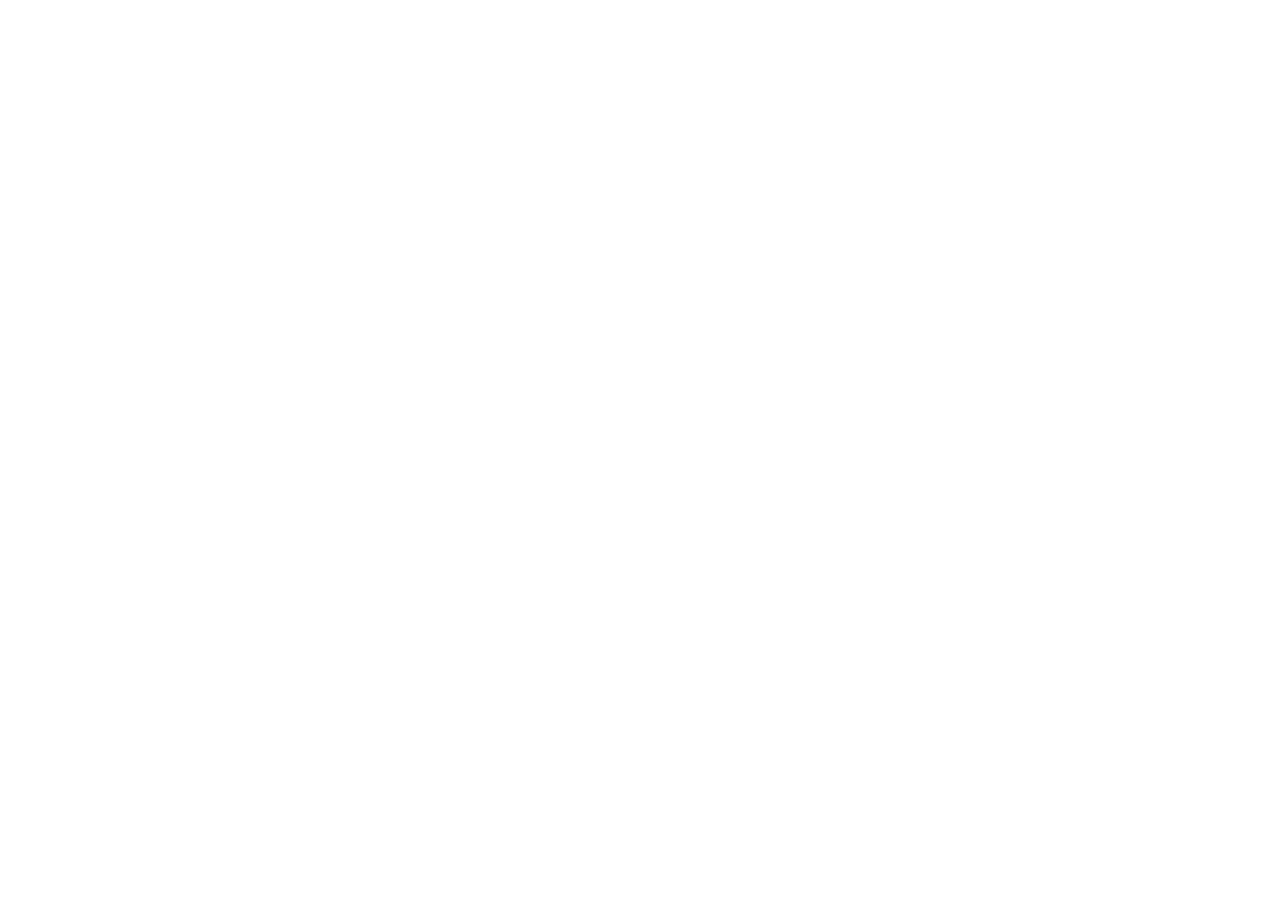
==== commit f8dfddae: "js add20" ====
--- a/index.html
+++ b/index.html
@@ -1,93 +1,12 @@
 <!DOCTYPE html>
 <html lang="en">
-
 <head>
     <meta charset="UTF-8">
     <meta http-equiv="X-UA-Compatible" content="IE=edge">
     <meta name="viewport" content="width=device-width, initial-scale=1.0">
-    <link rel="stylesheet" href="styles.css">
-
     <title>Home</title>
-    <style>
-        ul {
-  list-style-type: none;
-  margin: 0;
-  padding: 0;
-}
-.box {
-  height: 20px;
-  width: 20px;
-  margin-bottom: 15px;
-  border: 1px solid black;
-}
-
-.red {
-  background-color: red;
-}
-
-.green {
-  background-color: green;
-}
-    </style>
 </head>
-<script src="app.js"></script>
 <body>
-    <header>
-        <nav>
-            <ul>
-                <li><img src="logo1.png" height="70px" width="50px" alt="Girl in a jacket"></li>
-                <li><a href="index.html">Home</a></li>  
-                    
-                <li><a href="about.html">About</a></li>
-              </ul>
-        </nav>
-    </header>
-    <!-- End Header-->
-    <main>
-        <table class="table">
-            <thead class="thead-dark">
-              <tr>
-             
-                <th>ID no.</th>
-                <th>Task To Do</th>
-                <th>#</th>
-                <th>Status</th>
-                
-              </tr>
-            </thead>
-            <tbody>
-              <tr class="alert" role="alert">
-                <th scope="row">1</th>
-                <td>Wake up early</td>                             
-                <td><input value="True" id="d1" type="checkbox" checked></td>
-                <td ><div class='box green'></div><br></td>
-              </tr>   
-              <tr class="alert" role="alert">
-                <th scope="row">2</th>
-                <td>Pray Fajer in Time</td>                             
-                <td><input id="d2" type="checkbox"></td>
-                <td ><div class='box red'></div><br></td>
-              </tr>  
-              <tr class="alert" role="alert">
-                <th scope="row">3</th>
-                <td>Brushing My Teeth</td>                             
-                <td><input id="d3" type="checkbox" checked></td>
-                <td ><div class='box green'></div><br></td>
-              </tr>    
-              
-              
-            
-         
-             
-              
-            </tbody>
-          </table>
-    </main>
-    <!--End Main-->
-    <footer>
-
-    </footer>
-    <!--End Footer-->
+    <script src="app.js"></script>
 </body>
-
 </html>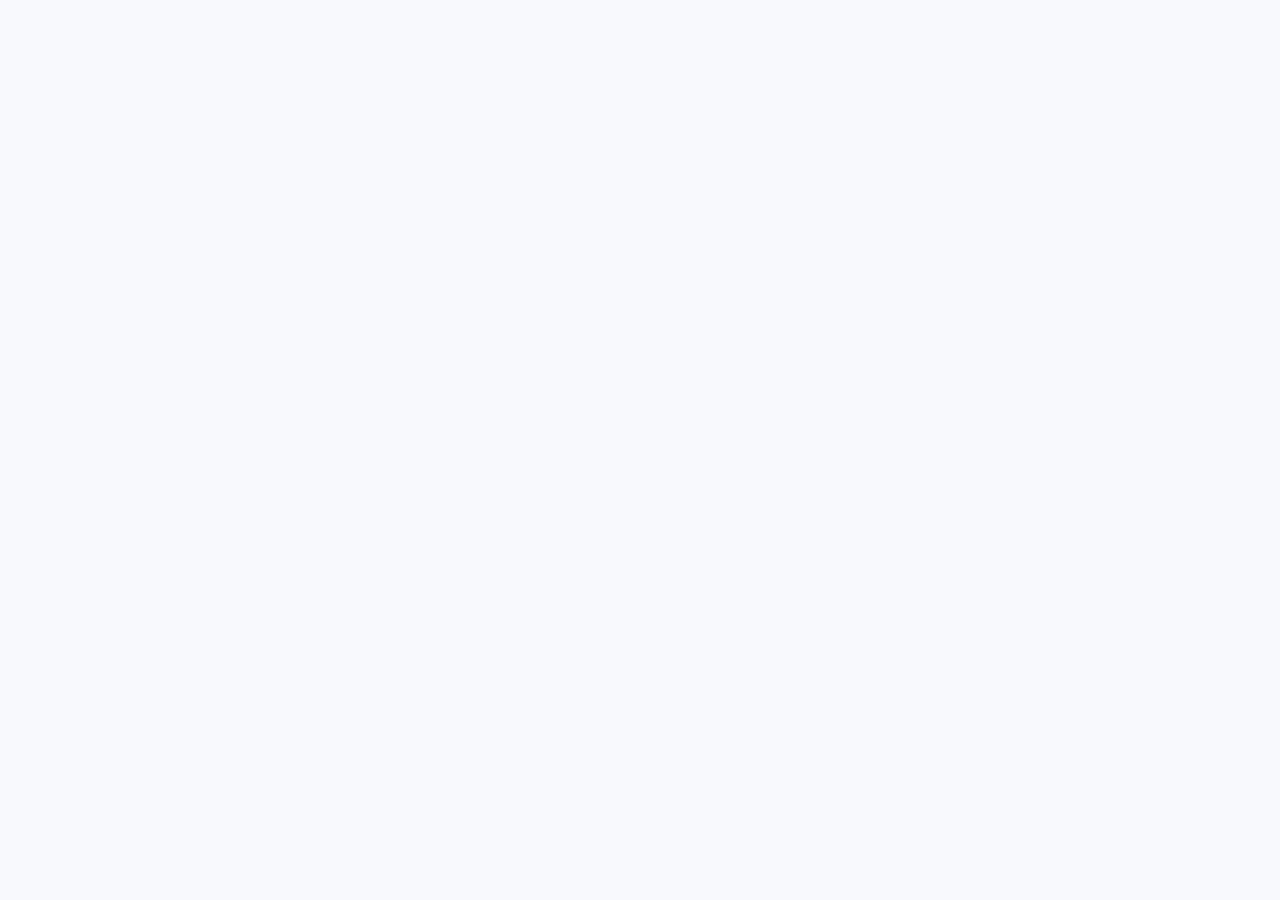
==== commit a33974dd: "Merge branch 'main' into todo-js" ====
--- a/index.html
+++ b/index.html
@@ -1,12 +1,39 @@
 <!DOCTYPE html>
 <html lang="en">
+
 <head>
     <meta charset="UTF-8">
     <meta http-equiv="X-UA-Compatible" content="IE=edge">
     <meta name="viewport" content="width=device-width, initial-scale=1.0">
+    <link rel="stylesheet" href="styles.css">
+
     <title>Home</title>
+    <style>
+        ul {
+  list-style-type: none;
+  margin: 0;
+  padding: 0;
+}
+.box {
+  height: 20px;
+  width: 20px;
+  margin-bottom: 15px;
+  border: 1px solid black;
+}
+
+.red {
+  background-color: red;
+}
+
+.green {
+  background-color: green;
+}
+    </style>
 </head>
+
 <body>
-    <script src="app.js"></script>
+
+
 </body>
+
 </html>--- a/styles.css
+++ b/styles.css
@@ -0,0 +1,8388 @@
+.footer-dark {
+    padding:50px 0;
+    color:#f0f9ff;
+    background-color:#282d32;
+  }
+  
+  .footer-dark h3 {
+    margin-top:0;
+    margin-bottom:12px;
+    font-weight:bold;
+    font-size:16px;
+  }
+  
+  .footer-dark ul {
+    padding:0;
+    list-style:none;
+    line-height:1.6;
+    font-size:14px;
+    margin-bottom:0;
+  }
+  
+  .footer-dark ul a {
+    color:inherit;
+    text-decoration:none;
+    opacity:0.6;
+  }
+  
+  .footer-dark ul a:hover {
+    opacity:0.8;
+  }
+  
+  @media (max-width:767px) {
+    .footer-dark .item:not(.social) {
+      text-align:center;
+      padding-bottom:20px;
+    }
+  }
+  
+  .footer-dark .item.text {
+    margin-bottom:36px;
+  }
+  
+  @media (max-width:767px) {
+    .footer-dark .item.text {
+      margin-bottom:0;
+    }
+  }
+  
+  .footer-dark .item.text p {
+    opacity:0.6;
+    margin-bottom:0;
+  }
+  
+  .footer-dark .item.social {
+    text-align:center;
+  }
+  
+  @media (max-width:991px) {
+    .footer-dark .item.social {
+      text-align:center;
+      margin-top:20px;
+    }
+  }
+  
+  .footer-dark .item.social > a {
+    font-size:20px;
+    width:36px;
+    height:36px;
+    line-height:36px;
+    display:inline-block;
+    text-align:center;
+    border-radius:50%;
+    box-shadow:0 0 0 1px rgba(255,255,255,0.4);
+    margin:0 8px;
+    color:#fff;
+    opacity:0.75;
+  }
+  
+  .footer-dark .item.social > a:hover {
+    opacity:0.9;
+  }
+  
+  .footer-dark .copyright {
+    text-align:center;
+    padding-top:24px;
+    opacity:0.3;
+    font-size:13px;
+    margin-bottom:0;
+  }
+  body {
+    font-family: Arial, Helvetica, sans-serif;
+    margin: 0;
+  }
+  
+  html {
+    box-sizing: border-box;
+  }
+  
+  *, *:before, *:after {
+    box-sizing: inherit;
+  }
+  
+  .column {
+    float: left;
+    width: 33.3%;
+    margin-bottom: 16px;
+    padding: 0 8px;
+  }
+  
+  .card {
+    box-shadow: 0 4px 8px 0 rgba(0, 0, 0, 0.2);
+    margin: 8px;
+  }
+  
+  .about-section {
+    padding: 50px;
+    text-align: center;
+    background-color: #474e5d;
+    color: white;
+  }
+  
+  .container {
+    padding: 0 16px;
+  }
+  
+  .container::after, .row::after {
+    content: "";
+    clear: both;
+    display: table;
+  }
+  
+  .title {
+    color: grey;
+  }
+  
+  .button {
+    border: none;
+    outline: 0;
+    display: inline-block;
+    padding: 8px;
+    color: white;
+    background-color: #000;
+    text-align: center;
+    cursor: pointer;
+    width: 100%;
+  }
+  
+  .button:hover {
+    background-color: #555;
+  }
+  
+  @media screen and (max-width: 650px) {
+    .column {
+      width: 100%;
+      display: block;
+    }
+  }
+  ul {
+    list-style-type: none;
+    margin: 0;
+    padding: 0;
+    overflow: hidden;
+    background-color: #333;
+  }
+  
+  li {
+    float: left;
+  }
+  
+  li a {
+    display: block;
+    color: white;
+    text-align: center;
+    padding: 14px 16px;
+    text-decoration: none;
+  }
+  
+  li a:hover {
+    background-color: #111;
+  }
+  /*!
+   * Bootstrap v4.3.1 (https://getbootstrap.com/)
+   * Copyright 2011-2019 The Bootstrap Authors
+   * Copyright 2011-2019 Twitter, Inc.
+   * Licensed under MIT (https://github.com/twbs/bootstrap/blob/master/LICENSE)
+   */
+   :root {
+    --blue: #007bff;
+    --indigo: #6610f2;
+    --purple: #6f42c1;
+    --pink: #e83e8c;
+    --red: #dc3545;
+    --orange: #fd7e14;
+    --yellow: #ffc107;
+    --green: #28a745;
+    --teal: #20c997;
+    --cyan: #17a2b8;
+    --white: #fff;
+    --gray: #6c757d;
+    --gray-dark: #343a40;
+    --primary: #007bff;
+    --secondary: #6c757d;
+    --success: #28a745;
+    --info: #17a2b8;
+    --warning: #ffc107;
+    --danger: #dc3545;
+    --light: #f8f9fa;
+    --dark: #343a40;
+    --breakpoint-xs: 0;
+    --breakpoint-sm: 576px;
+    --breakpoint-md: 768px;
+    --breakpoint-lg: 992px;
+    --breakpoint-xl: 1200px;
+    --font-family-sans-serif: -apple-system, BlinkMacSystemFont, "Segoe UI", Roboto, "Helvetica Neue", Arial, "Noto Sans", sans-serif, "Apple Color Emoji", "Segoe UI Emoji", "Segoe UI Symbol", "Noto Color Emoji";
+    --font-family-monospace: SFMono-Regular, Menlo, Monaco, Consolas, "Liberation Mono", "Courier New", monospace; }
+  
+  *,
+  *::before,
+  *::after {
+    -webkit-box-sizing: border-box;
+    box-sizing: border-box; }
+  
+  html {
+    font-family: sans-serif;
+    line-height: 1.15;
+    -webkit-text-size-adjust: 100%;
+    -webkit-tap-highlight-color: rgba(0, 0, 0, 0); }
+  
+  article, aside, figcaption, figure, footer, header, hgroup, main, nav, section {
+    display: block; }
+  
+  body {
+    margin: 0;
+    font-family: -apple-system, BlinkMacSystemFont, "Segoe UI", Roboto, "Helvetica Neue", Arial, "Noto Sans", sans-serif, "Apple Color Emoji", "Segoe UI Emoji", "Segoe UI Symbol", "Noto Color Emoji";
+    font-size: 1rem;
+    font-weight: 400;
+    line-height: 1.5;
+    color: #212529;
+    text-align: left;
+    background-color: #fff; }
+  
+  [tabindex="-1"]:focus {
+    outline: 0 !important; }
+  
+  hr {
+    -webkit-box-sizing: content-box;
+    box-sizing: content-box;
+    height: 0;
+    overflow: visible; }
+  
+  h1, h2, h3, h4, h5, h6 {
+    margin-top: 0;
+    margin-bottom: 0.5rem; }
+  
+  p {
+    margin-top: 0;
+    margin-bottom: 1rem; }
+  
+  abbr[title],
+  abbr[data-original-title] {
+    text-decoration: underline;
+    -webkit-text-decoration: underline dotted;
+    text-decoration: underline dotted;
+    cursor: help;
+    border-bottom: 0;
+    text-decoration-skip-ink: none; }
+  
+  address {
+    margin-bottom: 1rem;
+    font-style: normal;
+    line-height: inherit; }
+  
+  ol,
+  ul,
+  dl {
+    margin-top: 0;
+    margin-bottom: 1rem; }
+  
+  ol ol,
+  ul ul,
+  ol ul,
+  ul ol {
+    margin-bottom: 0; }
+  
+  dt {
+    font-weight: 700; }
+  
+  dd {
+    margin-bottom: .5rem;
+    margin-left: 0; }
+  
+  blockquote {
+    margin: 0 0 1rem; }
+  
+  b,
+  strong {
+    font-weight: bolder; }
+  
+  small {
+    font-size: 80%; }
+  
+  sub,
+  sup {
+    position: relative;
+    font-size: 75%;
+    line-height: 0;
+    vertical-align: baseline; }
+  
+  sub {
+    bottom: -.25em; }
+  
+  sup {
+    top: -.5em; }
+  
+  a {
+    color: #007bff;
+    text-decoration: none;
+    background-color: transparent; }
+    a:hover {
+      color: #0056b3;
+      text-decoration: underline; }
+  
+  a:not([href]):not([tabindex]) {
+    color: inherit;
+    text-decoration: none; }
+    a:not([href]):not([tabindex]):hover, a:not([href]):not([tabindex]):focus {
+      color: inherit;
+      text-decoration: none; }
+    a:not([href]):not([tabindex]):focus {
+      outline: 0; }
+  
+  pre,
+  code,
+  kbd,
+  samp {
+    font-family: SFMono-Regular, Menlo, Monaco, Consolas, "Liberation Mono", "Courier New", monospace;
+    font-size: 1em; }
+  
+  pre {
+    margin-top: 0;
+    margin-bottom: 1rem;
+    overflow: auto; }
+  
+  figure {
+    margin: 0 0 1rem; }
+  
+  img {
+    vertical-align: middle;
+    border-style: none; }
+  
+  svg {
+    overflow: hidden;
+    vertical-align: middle; }
+  
+  table {
+    border-collapse: collapse; }
+  
+  caption {
+    padding-top: 0.75rem;
+    padding-bottom: 0.75rem;
+    color: #6c757d;
+    text-align: left;
+    caption-side: bottom; }
+  
+  th {
+    text-align: inherit; }
+  
+  label {
+    display: inline-block;
+    margin-bottom: 0.5rem; }
+  
+  button {
+    border-radius: 0; }
+  
+  button:focus {
+    outline: 1px dotted;
+    outline: 5px auto -webkit-focus-ring-color; }
+  
+  input,
+  button,
+  select,
+  optgroup,
+  textarea {
+    margin: 0;
+    font-family: inherit;
+    font-size: inherit;
+    line-height: inherit; }
+  
+  button,
+  input {
+    overflow: visible; }
+  
+  button,
+  select {
+    text-transform: none; }
+  
+  select {
+    word-wrap: normal; }
+  
+  button,
+  [type="button"],
+  [type="reset"],
+  [type="submit"] {
+    -webkit-appearance: button; }
+  
+  button:not(:disabled),
+  [type="button"]:not(:disabled),
+  [type="reset"]:not(:disabled),
+  [type="submit"]:not(:disabled) {
+    cursor: pointer; }
+  
+  button::-moz-focus-inner,
+  [type="button"]::-moz-focus-inner,
+  [type="reset"]::-moz-focus-inner,
+  [type="submit"]::-moz-focus-inner {
+    padding: 0;
+    border-style: none; }
+  
+  input[type="radio"],
+  input[type="checkbox"] {
+    -webkit-box-sizing: border-box;
+    box-sizing: border-box;
+    padding: 0; }
+  
+  input[type="date"],
+  input[type="time"],
+  input[type="datetime-local"],
+  input[type="month"] {
+    -webkit-appearance: listbox; }
+  
+  textarea {
+    overflow: auto;
+    resize: vertical; }
+  
+  fieldset {
+    min-width: 0;
+    padding: 0;
+    margin: 0;
+    border: 0; }
+  
+  legend {
+    display: block;
+    width: 100%;
+    max-width: 100%;
+    padding: 0;
+    margin-bottom: .5rem;
+    font-size: 1.5rem;
+    line-height: inherit;
+    color: inherit;
+    white-space: normal; }
+  
+  progress {
+    vertical-align: baseline; }
+  
+  [type="number"]::-webkit-inner-spin-button,
+  [type="number"]::-webkit-outer-spin-button {
+    height: auto; }
+  
+  [type="search"] {
+    outline-offset: -2px;
+    -webkit-appearance: none; }
+  
+  [type="search"]::-webkit-search-decoration {
+    -webkit-appearance: none; }
+  
+  ::-webkit-file-upload-button {
+    font: inherit;
+    -webkit-appearance: button; }
+  
+  output {
+    display: inline-block; }
+  
+  summary {
+    display: list-item;
+    cursor: pointer; }
+  
+  template {
+    display: none; }
+  
+  [hidden] {
+    display: none !important; }
+  
+  h1, h2, h3, h4, h5, h6,
+  .h1, .h2, .h3, .h4, .h5, .h6 {
+    margin-bottom: 0.5rem;
+    font-weight: 500;
+    line-height: 1.2; }
+  
+  h1, .h1 {
+    font-size: 2.5rem; }
+  
+  h2, .h2 {
+    font-size: 2rem; }
+  
+  h3, .h3 {
+    font-size: 1.75rem; }
+  
+  h4, .h4 {
+    font-size: 1.5rem; }
+  
+  h5, .h5 {
+    font-size: 1.25rem; }
+  
+  h6, .h6 {
+    font-size: 1rem; }
+  
+  .lead {
+    font-size: 1.25rem;
+    font-weight: 300; }
+  
+  .display-1 {
+    font-size: 6rem;
+    font-weight: 300;
+    line-height: 1.2; }
+  
+  .display-2 {
+    font-size: 5.5rem;
+    font-weight: 300;
+    line-height: 1.2; }
+  
+  .display-3 {
+    font-size: 4.5rem;
+    font-weight: 300;
+    line-height: 1.2; }
+  
+  .display-4 {
+    font-size: 3.5rem;
+    font-weight: 300;
+    line-height: 1.2; }
+  
+  hr {
+    margin-top: 1rem;
+    margin-bottom: 1rem;
+    border: 0;
+    border-top: 1px solid rgba(0, 0, 0, 0.1); }
+  
+  small,
+  .small {
+    font-size: 80%;
+    font-weight: 400; }
+  
+  mark,
+  .mark {
+    padding: 0.2em;
+    background-color: #fcf8e3; }
+  
+  .list-unstyled {
+    padding-left: 0;
+    list-style: none; }
+  
+  .list-inline {
+    padding-left: 0;
+    list-style: none; }
+  
+  .list-inline-item {
+    display: inline-block; }
+    .list-inline-item:not(:last-child) {
+      margin-right: 0.5rem; }
+  
+  .initialism {
+    font-size: 90%;
+    text-transform: uppercase; }
+  
+  .blockquote {
+    margin-bottom: 1rem;
+    font-size: 1.25rem; }
+  
+  .blockquote-footer {
+    display: block;
+    font-size: 80%;
+    color: #6c757d; }
+    .blockquote-footer::before {
+      content: "\2014\00A0"; }
+  
+  .img-fluid {
+    max-width: 100%;
+    height: auto; }
+  
+  .img-thumbnail {
+    padding: 0.25rem;
+    background-color: #fff;
+    border: 1px solid #dee2e6;
+    border-radius: 0.25rem;
+    max-width: 100%;
+    height: auto; }
+  
+  .figure {
+    display: inline-block; }
+  
+  .figure-img {
+    margin-bottom: 0.5rem;
+    line-height: 1; }
+  
+  .figure-caption {
+    font-size: 90%;
+    color: #6c757d; }
+  
+  code {
+    font-size: 87.5%;
+    color: #e83e8c;
+    word-break: break-word; }
+    a > code {
+      color: inherit; }
+  
+  kbd {
+    padding: 0.2rem 0.4rem;
+    font-size: 87.5%;
+    color: #fff;
+    background-color: #212529;
+    border-radius: 0.2rem; }
+    kbd kbd {
+      padding: 0;
+      font-size: 100%;
+      font-weight: 700; }
+  
+  pre {
+    display: block;
+    font-size: 87.5%;
+    color: #212529; }
+    pre code {
+      font-size: inherit;
+      color: inherit;
+      word-break: normal; }
+  
+  .pre-scrollable {
+    max-height: 340px;
+    overflow-y: scroll; }
+  
+  .container {
+    width: 100%;
+    padding-right: 15px;
+    padding-left: 15px;
+    margin-right: auto;
+    margin-left: auto; }
+    @media (min-width: 576px) {
+      .container {
+        max-width: 540px; } }
+    @media (min-width: 768px) {
+      .container {
+        max-width: 720px; } }
+    @media (min-width: 992px) {
+      .container {
+        max-width: 960px; } }
+    @media (min-width: 1200px) {
+      .container {
+        max-width: 1140px; } }
+  
+  .container-fluid {
+    width: 100%;
+    padding-right: 15px;
+    padding-left: 15px;
+    margin-right: auto;
+    margin-left: auto; }
+  
+  .row {
+    display: -webkit-box;
+    display: -ms-flexbox;
+    display: flex;
+    -ms-flex-wrap: wrap;
+    flex-wrap: wrap;
+    margin-right: -15px;
+    margin-left: -15px; }
+  
+  .no-gutters {
+    margin-right: 0;
+    margin-left: 0; }
+    .no-gutters > .col,
+    .no-gutters > [class*="col-"] {
+      padding-right: 0;
+      padding-left: 0; }
+  
+  .col-1, .col-2, .col-3, .col-4, .col-5, .col-6, .col-7, .col-8, .col-9, .col-10, .col-11, .col-12, .col,
+  .col-auto, .col-sm-1, .col-sm-2, .col-sm-3, .col-sm-4, .col-sm-5, .col-sm-6, .col-sm-7, .col-sm-8, .col-sm-9, .col-sm-10, .col-sm-11, .col-sm-12, .col-sm,
+  .col-sm-auto, .col-md-1, .col-md-2, .col-md-3, .col-md-4, .col-md-5, .col-md-6, .col-md-7, .col-md-8, .col-md-9, .col-md-10, .col-md-11, .col-md-12, .col-md,
+  .col-md-auto, .col-lg-1, .col-lg-2, .col-lg-3, .col-lg-4, .col-lg-5, .col-lg-6, .col-lg-7, .col-lg-8, .col-lg-9, .col-lg-10, .col-lg-11, .col-lg-12, .col-lg,
+  .col-lg-auto, .col-xl-1, .col-xl-2, .col-xl-3, .col-xl-4, .col-xl-5, .col-xl-6, .col-xl-7, .col-xl-8, .col-xl-9, .col-xl-10, .col-xl-11, .col-xl-12, .col-xl,
+  .col-xl-auto {
+    position: relative;
+    width: 100%;
+    padding-right: 15px;
+    padding-left: 15px; }
+  
+  .col {
+    -ms-flex-preferred-size: 0;
+    flex-basis: 0;
+    -webkit-box-flex: 1;
+    -ms-flex-positive: 1;
+    flex-grow: 1;
+    max-width: 100%; }
+  
+  .col-auto {
+    -webkit-box-flex: 0;
+    -ms-flex: 0 0 auto;
+    flex: 0 0 auto;
+    width: auto;
+    max-width: 100%; }
+  
+  .col-1 {
+    -webkit-box-flex: 0;
+    -ms-flex: 0 0 8.33333%;
+    flex: 0 0 8.33333%;
+    max-width: 8.33333%; }
+  
+  .col-2 {
+    -webkit-box-flex: 0;
+    -ms-flex: 0 0 16.66667%;
+    flex: 0 0 16.66667%;
+    max-width: 16.66667%; }
+  
+  .col-3 {
+    -webkit-box-flex: 0;
+    -ms-flex: 0 0 25%;
+    flex: 0 0 25%;
+    max-width: 25%; }
+  
+  .col-4 {
+    -webkit-box-flex: 0;
+    -ms-flex: 0 0 33.33333%;
+    flex: 0 0 33.33333%;
+    max-width: 33.33333%; }
+  
+  .col-5 {
+    -webkit-box-flex: 0;
+    -ms-flex: 0 0 41.66667%;
+    flex: 0 0 41.66667%;
+    max-width: 41.66667%; }
+  
+  .col-6 {
+    -webkit-box-flex: 0;
+    -ms-flex: 0 0 50%;
+    flex: 0 0 50%;
+    max-width: 50%; }
+  
+  .col-7 {
+    -webkit-box-flex: 0;
+    -ms-flex: 0 0 58.33333%;
+    flex: 0 0 58.33333%;
+    max-width: 58.33333%; }
+  
+  .col-8 {
+    -webkit-box-flex: 0;
+    -ms-flex: 0 0 66.66667%;
+    flex: 0 0 66.66667%;
+    max-width: 66.66667%; }
+  
+  .col-9 {
+    -webkit-box-flex: 0;
+    -ms-flex: 0 0 75%;
+    flex: 0 0 75%;
+    max-width: 75%; }
+  
+  .col-10 {
+    -webkit-box-flex: 0;
+    -ms-flex: 0 0 83.33333%;
+    flex: 0 0 83.33333%;
+    max-width: 83.33333%; }
+  
+  .col-11 {
+    -webkit-box-flex: 0;
+    -ms-flex: 0 0 91.66667%;
+    flex: 0 0 91.66667%;
+    max-width: 91.66667%; }
+  
+  .col-12 {
+    -webkit-box-flex: 0;
+    -ms-flex: 0 0 100%;
+    flex: 0 0 100%;
+    max-width: 100%; }
+  
+  .order-first {
+    -webkit-box-ordinal-group: 0;
+    -ms-flex-order: -1;
+    order: -1; }
+  
+  .order-last {
+    -webkit-box-ordinal-group: 14;
+    -ms-flex-order: 13;
+    order: 13; }
+  
+  .order-0 {
+    -webkit-box-ordinal-group: 1;
+    -ms-flex-order: 0;
+    order: 0; }
+  
+  .order-1 {
+    -webkit-box-ordinal-group: 2;
+    -ms-flex-order: 1;
+    order: 1; }
+  
+  .order-2 {
+    -webkit-box-ordinal-group: 3;
+    -ms-flex-order: 2;
+    order: 2; }
+  
+  .order-3 {
+    -webkit-box-ordinal-group: 4;
+    -ms-flex-order: 3;
+    order: 3; }
+  
+  .order-4 {
+    -webkit-box-ordinal-group: 5;
+    -ms-flex-order: 4;
+    order: 4; }
+  
+  .order-5 {
+    -webkit-box-ordinal-group: 6;
+    -ms-flex-order: 5;
+    order: 5; }
+  
+  .order-6 {
+    -webkit-box-ordinal-group: 7;
+    -ms-flex-order: 6;
+    order: 6; }
+  
+  .order-7 {
+    -webkit-box-ordinal-group: 8;
+    -ms-flex-order: 7;
+    order: 7; }
+  
+  .order-8 {
+    -webkit-box-ordinal-group: 9;
+    -ms-flex-order: 8;
+    order: 8; }
+  
+  .order-9 {
+    -webkit-box-ordinal-group: 10;
+    -ms-flex-order: 9;
+    order: 9; }
+  
+  .order-10 {
+    -webkit-box-ordinal-group: 11;
+    -ms-flex-order: 10;
+    order: 10; }
+  
+  .order-11 {
+    -webkit-box-ordinal-group: 12;
+    -ms-flex-order: 11;
+    order: 11; }
+  
+  .order-12 {
+    -webkit-box-ordinal-group: 13;
+    -ms-flex-order: 12;
+    order: 12; }
+  
+  .offset-1 {
+    margin-left: 8.33333%; }
+  
+  .offset-2 {
+    margin-left: 16.66667%; }
+  
+  .offset-3 {
+    margin-left: 25%; }
+  
+  .offset-4 {
+    margin-left: 33.33333%; }
+  
+  .offset-5 {
+    margin-left: 41.66667%; }
+  
+  .offset-6 {
+    margin-left: 50%; }
+  
+  .offset-7 {
+    margin-left: 58.33333%; }
+  
+  .offset-8 {
+    margin-left: 66.66667%; }
+  
+  .offset-9 {
+    margin-left: 75%; }
+  
+  .offset-10 {
+    margin-left: 83.33333%; }
+  
+  .offset-11 {
+    margin-left: 91.66667%; }
+  
+  @media (min-width: 576px) {
+    .col-sm {
+      -ms-flex-preferred-size: 0;
+      flex-basis: 0;
+      -webkit-box-flex: 1;
+      -ms-flex-positive: 1;
+      flex-grow: 1;
+      max-width: 100%; }
+    .col-sm-auto {
+      -webkit-box-flex: 0;
+      -ms-flex: 0 0 auto;
+      flex: 0 0 auto;
+      width: auto;
+      max-width: 100%; }
+    .col-sm-1 {
+      -webkit-box-flex: 0;
+      -ms-flex: 0 0 8.33333%;
+      flex: 0 0 8.33333%;
+      max-width: 8.33333%; }
+    .col-sm-2 {
+      -webkit-box-flex: 0;
+      -ms-flex: 0 0 16.66667%;
+      flex: 0 0 16.66667%;
+      max-width: 16.66667%; }
+    .col-sm-3 {
+      -webkit-box-flex: 0;
+      -ms-flex: 0 0 25%;
+      flex: 0 0 25%;
+      max-width: 25%; }
+    .col-sm-4 {
+      -webkit-box-flex: 0;
+      -ms-flex: 0 0 33.33333%;
+      flex: 0 0 33.33333%;
+      max-width: 33.33333%; }
+    .col-sm-5 {
+      -webkit-box-flex: 0;
+      -ms-flex: 0 0 41.66667%;
+      flex: 0 0 41.66667%;
+      max-width: 41.66667%; }
+    .col-sm-6 {
+      -webkit-box-flex: 0;
+      -ms-flex: 0 0 50%;
+      flex: 0 0 50%;
+      max-width: 50%; }
+    .col-sm-7 {
+      -webkit-box-flex: 0;
+      -ms-flex: 0 0 58.33333%;
+      flex: 0 0 58.33333%;
+      max-width: 58.33333%; }
+    .col-sm-8 {
+      -webkit-box-flex: 0;
+      -ms-flex: 0 0 66.66667%;
+      flex: 0 0 66.66667%;
+      max-width: 66.66667%; }
+    .col-sm-9 {
+      -webkit-box-flex: 0;
+      -ms-flex: 0 0 75%;
+      flex: 0 0 75%;
+      max-width: 75%; }
+    .col-sm-10 {
+      -webkit-box-flex: 0;
+      -ms-flex: 0 0 83.33333%;
+      flex: 0 0 83.33333%;
+      max-width: 83.33333%; }
+    .col-sm-11 {
+      -webkit-box-flex: 0;
+      -ms-flex: 0 0 91.66667%;
+      flex: 0 0 91.66667%;
+      max-width: 91.66667%; }
+    .col-sm-12 {
+      -webkit-box-flex: 0;
+      -ms-flex: 0 0 100%;
+      flex: 0 0 100%;
+      max-width: 100%; }
+    .order-sm-first {
+      -webkit-box-ordinal-group: 0;
+      -ms-flex-order: -1;
+      order: -1; }
+    .order-sm-last {
+      -webkit-box-ordinal-group: 14;
+      -ms-flex-order: 13;
+      order: 13; }
+    .order-sm-0 {
+      -webkit-box-ordinal-group: 1;
+      -ms-flex-order: 0;
+      order: 0; }
+    .order-sm-1 {
+      -webkit-box-ordinal-group: 2;
+      -ms-flex-order: 1;
+      order: 1; }
+    .order-sm-2 {
+      -webkit-box-ordinal-group: 3;
+      -ms-flex-order: 2;
+      order: 2; }
+    .order-sm-3 {
+      -webkit-box-ordinal-group: 4;
+      -ms-flex-order: 3;
+      order: 3; }
+    .order-sm-4 {
+      -webkit-box-ordinal-group: 5;
+      -ms-flex-order: 4;
+      order: 4; }
+    .order-sm-5 {
+      -webkit-box-ordinal-group: 6;
+      -ms-flex-order: 5;
+      order: 5; }
+    .order-sm-6 {
+      -webkit-box-ordinal-group: 7;
+      -ms-flex-order: 6;
+      order: 6; }
+    .order-sm-7 {
+      -webkit-box-ordinal-group: 8;
+      -ms-flex-order: 7;
+      order: 7; }
+    .order-sm-8 {
+      -webkit-box-ordinal-group: 9;
+      -ms-flex-order: 8;
+      order: 8; }
+    .order-sm-9 {
+      -webkit-box-ordinal-group: 10;
+      -ms-flex-order: 9;
+      order: 9; }
+    .order-sm-10 {
+      -webkit-box-ordinal-group: 11;
+      -ms-flex-order: 10;
+      order: 10; }
+    .order-sm-11 {
+      -webkit-box-ordinal-group: 12;
+      -ms-flex-order: 11;
+      order: 11; }
+    .order-sm-12 {
+      -webkit-box-ordinal-group: 13;
+      -ms-flex-order: 12;
+      order: 12; }
+    .offset-sm-0 {
+      margin-left: 0; }
+    .offset-sm-1 {
+      margin-left: 8.33333%; }
+    .offset-sm-2 {
+      margin-left: 16.66667%; }
+    .offset-sm-3 {
+      margin-left: 25%; }
+    .offset-sm-4 {
+      margin-left: 33.33333%; }
+    .offset-sm-5 {
+      margin-left: 41.66667%; }
+    .offset-sm-6 {
+      margin-left: 50%; }
+    .offset-sm-7 {
+      margin-left: 58.33333%; }
+    .offset-sm-8 {
+      margin-left: 66.66667%; }
+    .offset-sm-9 {
+      margin-left: 75%; }
+    .offset-sm-10 {
+      margin-left: 83.33333%; }
+    .offset-sm-11 {
+      margin-left: 91.66667%; } }
+  
+  @media (min-width: 768px) {
+    .col-md {
+      -ms-flex-preferred-size: 0;
+      flex-basis: 0;
+      -webkit-box-flex: 1;
+      -ms-flex-positive: 1;
+      flex-grow: 1;
+      max-width: 100%; }
+    .col-md-auto {
+      -webkit-box-flex: 0;
+      -ms-flex: 0 0 auto;
+      flex: 0 0 auto;
+      width: auto;
+      max-width: 100%; }
+    .col-md-1 {
+      -webkit-box-flex: 0;
+      -ms-flex: 0 0 8.33333%;
+      flex: 0 0 8.33333%;
+      max-width: 8.33333%; }
+    .col-md-2 {
+      -webkit-box-flex: 0;
+      -ms-flex: 0 0 16.66667%;
+      flex: 0 0 16.66667%;
+      max-width: 16.66667%; }
+    .col-md-3 {
+      -webkit-box-flex: 0;
+      -ms-flex: 0 0 25%;
+      flex: 0 0 25%;
+      max-width: 25%; }
+    .col-md-4 {
+      -webkit-box-flex: 0;
+      -ms-flex: 0 0 33.33333%;
+      flex: 0 0 33.33333%;
+      max-width: 33.33333%; }
+    .col-md-5 {
+      -webkit-box-flex: 0;
+      -ms-flex: 0 0 41.66667%;
+      flex: 0 0 41.66667%;
+      max-width: 41.66667%; }
+    .col-md-6 {
+      -webkit-box-flex: 0;
+      -ms-flex: 0 0 50%;
+      flex: 0 0 50%;
+      max-width: 50%; }
+    .col-md-7 {
+      -webkit-box-flex: 0;
+      -ms-flex: 0 0 58.33333%;
+      flex: 0 0 58.33333%;
+      max-width: 58.33333%; }
+    .col-md-8 {
+      -webkit-box-flex: 0;
+      -ms-flex: 0 0 66.66667%;
+      flex: 0 0 66.66667%;
+      max-width: 66.66667%; }
+    .col-md-9 {
+      -webkit-box-flex: 0;
+      -ms-flex: 0 0 75%;
+      flex: 0 0 75%;
+      max-width: 75%; }
+    .col-md-10 {
+      -webkit-box-flex: 0;
+      -ms-flex: 0 0 83.33333%;
+      flex: 0 0 83.33333%;
+      max-width: 83.33333%; }
+    .col-md-11 {
+      -webkit-box-flex: 0;
+      -ms-flex: 0 0 91.66667%;
+      flex: 0 0 91.66667%;
+      max-width: 91.66667%; }
+    .col-md-12 {
+      -webkit-box-flex: 0;
+      -ms-flex: 0 0 100%;
+      flex: 0 0 100%;
+      max-width: 100%; }
+    .order-md-first {
+      -webkit-box-ordinal-group: 0;
+      -ms-flex-order: -1;
+      order: -1; }
+    .order-md-last {
+      -webkit-box-ordinal-group: 14;
+      -ms-flex-order: 13;
+      order: 13; }
+    .order-md-0 {
+      -webkit-box-ordinal-group: 1;
+      -ms-flex-order: 0;
+      order: 0; }
+    .order-md-1 {
+      -webkit-box-ordinal-group: 2;
+      -ms-flex-order: 1;
+      order: 1; }
+    .order-md-2 {
+      -webkit-box-ordinal-group: 3;
+      -ms-flex-order: 2;
+      order: 2; }
+    .order-md-3 {
+      -webkit-box-ordinal-group: 4;
+      -ms-flex-order: 3;
+      order: 3; }
+    .order-md-4 {
+      -webkit-box-ordinal-group: 5;
+      -ms-flex-order: 4;
+      order: 4; }
+    .order-md-5 {
+      -webkit-box-ordinal-group: 6;
+      -ms-flex-order: 5;
+      order: 5; }
+    .order-md-6 {
+      -webkit-box-ordinal-group: 7;
+      -ms-flex-order: 6;
+      order: 6; }
+    .order-md-7 {
+      -webkit-box-ordinal-group: 8;
+      -ms-flex-order: 7;
+      order: 7; }
+    .order-md-8 {
+      -webkit-box-ordinal-group: 9;
+      -ms-flex-order: 8;
+      order: 8; }
+    .order-md-9 {
+      -webkit-box-ordinal-group: 10;
+      -ms-flex-order: 9;
+      order: 9; }
+    .order-md-10 {
+      -webkit-box-ordinal-group: 11;
+      -ms-flex-order: 10;
+      order: 10; }
+    .order-md-11 {
+      -webkit-box-ordinal-group: 12;
+      -ms-flex-order: 11;
+      order: 11; }
+    .order-md-12 {
+      -webkit-box-ordinal-group: 13;
+      -ms-flex-order: 12;
+      order: 12; }
+    .offset-md-0 {
+      margin-left: 0; }
+    .offset-md-1 {
+      margin-left: 8.33333%; }
+    .offset-md-2 {
+      margin-left: 16.66667%; }
+    .offset-md-3 {
+      margin-left: 25%; }
+    .offset-md-4 {
+      margin-left: 33.33333%; }
+    .offset-md-5 {
+      margin-left: 41.66667%; }
+    .offset-md-6 {
+      margin-left: 50%; }
+    .offset-md-7 {
+      margin-left: 58.33333%; }
+    .offset-md-8 {
+      margin-left: 66.66667%; }
+    .offset-md-9 {
+      margin-left: 75%; }
+    .offset-md-10 {
+      margin-left: 83.33333%; }
+    .offset-md-11 {
+      margin-left: 91.66667%; } }
+  
+  @media (min-width: 992px) {
+    .col-lg {
+      -ms-flex-preferred-size: 0;
+      flex-basis: 0;
+      -webkit-box-flex: 1;
+      -ms-flex-positive: 1;
+      flex-grow: 1;
+      max-width: 100%; }
+    .col-lg-auto {
+      -webkit-box-flex: 0;
+      -ms-flex: 0 0 auto;
+      flex: 0 0 auto;
+      width: auto;
+      max-width: 100%; }
+    .col-lg-1 {
+      -webkit-box-flex: 0;
+      -ms-flex: 0 0 8.33333%;
+      flex: 0 0 8.33333%;
+      max-width: 8.33333%; }
+    .col-lg-2 {
+      -webkit-box-flex: 0;
+      -ms-flex: 0 0 16.66667%;
+      flex: 0 0 16.66667%;
+      max-width: 16.66667%; }
+    .col-lg-3 {
+      -webkit-box-flex: 0;
+      -ms-flex: 0 0 25%;
+      flex: 0 0 25%;
+      max-width: 25%; }
+    .col-lg-4 {
+      -webkit-box-flex: 0;
+      -ms-flex: 0 0 33.33333%;
+      flex: 0 0 33.33333%;
+      max-width: 33.33333%; }
+    .col-lg-5 {
+      -webkit-box-flex: 0;
+      -ms-flex: 0 0 41.66667%;
+      flex: 0 0 41.66667%;
+      max-width: 41.66667%; }
+    .col-lg-6 {
+      -webkit-box-flex: 0;
+      -ms-flex: 0 0 50%;
+      flex: 0 0 50%;
+      max-width: 50%; }
+    .col-lg-7 {
+      -webkit-box-flex: 0;
+      -ms-flex: 0 0 58.33333%;
+      flex: 0 0 58.33333%;
+      max-width: 58.33333%; }
+    .col-lg-8 {
+      -webkit-box-flex: 0;
+      -ms-flex: 0 0 66.66667%;
+      flex: 0 0 66.66667%;
+      max-width: 66.66667%; }
+    .col-lg-9 {
+      -webkit-box-flex: 0;
+      -ms-flex: 0 0 75%;
+      flex: 0 0 75%;
+      max-width: 75%; }
+    .col-lg-10 {
+      -webkit-box-flex: 0;
+      -ms-flex: 0 0 83.33333%;
+      flex: 0 0 83.33333%;
+      max-width: 83.33333%; }
+    .col-lg-11 {
+      -webkit-box-flex: 0;
+      -ms-flex: 0 0 91.66667%;
+      flex: 0 0 91.66667%;
+      max-width: 91.66667%; }
+    .col-lg-12 {
+      -webkit-box-flex: 0;
+      -ms-flex: 0 0 100%;
+      flex: 0 0 100%;
+      max-width: 100%; }
+    .order-lg-first {
+      -webkit-box-ordinal-group: 0;
+      -ms-flex-order: -1;
+      order: -1; }
+    .order-lg-last {
+      -webkit-box-ordinal-group: 14;
+      -ms-flex-order: 13;
+      order: 13; }
+    .order-lg-0 {
+      -webkit-box-ordinal-group: 1;
+      -ms-flex-order: 0;
+      order: 0; }
+    .order-lg-1 {
+      -webkit-box-ordinal-group: 2;
+      -ms-flex-order: 1;
+      order: 1; }
+    .order-lg-2 {
+      -webkit-box-ordinal-group: 3;
+      -ms-flex-order: 2;
+      order: 2; }
+    .order-lg-3 {
+      -webkit-box-ordinal-group: 4;
+      -ms-flex-order: 3;
+      order: 3; }
+    .order-lg-4 {
+      -webkit-box-ordinal-group: 5;
+      -ms-flex-order: 4;
+      order: 4; }
+    .order-lg-5 {
+      -webkit-box-ordinal-group: 6;
+      -ms-flex-order: 5;
+      order: 5; }
+    .order-lg-6 {
+      -webkit-box-ordinal-group: 7;
+      -ms-flex-order: 6;
+      order: 6; }
+    .order-lg-7 {
+      -webkit-box-ordinal-group: 8;
+      -ms-flex-order: 7;
+      order: 7; }
+    .order-lg-8 {
+      -webkit-box-ordinal-group: 9;
+      -ms-flex-order: 8;
+      order: 8; }
+    .order-lg-9 {
+      -webkit-box-ordinal-group: 10;
+      -ms-flex-order: 9;
+      order: 9; }
+    .order-lg-10 {
+      -webkit-box-ordinal-group: 11;
+      -ms-flex-order: 10;
+      order: 10; }
+    .order-lg-11 {
+      -webkit-box-ordinal-group: 12;
+      -ms-flex-order: 11;
+      order: 11; }
+    .order-lg-12 {
+      -webkit-box-ordinal-group: 13;
+      -ms-flex-order: 12;
+      order: 12; }
+    .offset-lg-0 {
+      margin-left: 0; }
+    .offset-lg-1 {
+      margin-left: 8.33333%; }
+    .offset-lg-2 {
+      margin-left: 16.66667%; }
+    .offset-lg-3 {
+      margin-left: 25%; }
+    .offset-lg-4 {
+      margin-left: 33.33333%; }
+    .offset-lg-5 {
+      margin-left: 41.66667%; }
+    .offset-lg-6 {
+      margin-left: 50%; }
+    .offset-lg-7 {
+      margin-left: 58.33333%; }
+    .offset-lg-8 {
+      margin-left: 66.66667%; }
+    .offset-lg-9 {
+      margin-left: 75%; }
+    .offset-lg-10 {
+      margin-left: 83.33333%; }
+    .offset-lg-11 {
+      margin-left: 91.66667%; } }
+  
+  @media (min-width: 1200px) {
+    .col-xl {
+      -ms-flex-preferred-size: 0;
+      flex-basis: 0;
+      -webkit-box-flex: 1;
+      -ms-flex-positive: 1;
+      flex-grow: 1;
+      max-width: 100%; }
+    .col-xl-auto {
+      -webkit-box-flex: 0;
+      -ms-flex: 0 0 auto;
+      flex: 0 0 auto;
+      width: auto;
+      max-width: 100%; }
+    .col-xl-1 {
+      -webkit-box-flex: 0;
+      -ms-flex: 0 0 8.33333%;
+      flex: 0 0 8.33333%;
+      max-width: 8.33333%; }
+    .col-xl-2 {
+      -webkit-box-flex: 0;
+      -ms-flex: 0 0 16.66667%;
+      flex: 0 0 16.66667%;
+      max-width: 16.66667%; }
+    .col-xl-3 {
+      -webkit-box-flex: 0;
+      -ms-flex: 0 0 25%;
+      flex: 0 0 25%;
+      max-width: 25%; }
+    .col-xl-4 {
+      -webkit-box-flex: 0;
+      -ms-flex: 0 0 33.33333%;
+      flex: 0 0 33.33333%;
+      max-width: 33.33333%; }
+    .col-xl-5 {
+      -webkit-box-flex: 0;
+      -ms-flex: 0 0 41.66667%;
+      flex: 0 0 41.66667%;
+      max-width: 41.66667%; }
+    .col-xl-6 {
+      -webkit-box-flex: 0;
+      -ms-flex: 0 0 50%;
+      flex: 0 0 50%;
+      max-width: 50%; }
+    .col-xl-7 {
+      -webkit-box-flex: 0;
+      -ms-flex: 0 0 58.33333%;
+      flex: 0 0 58.33333%;
+      max-width: 58.33333%; }
+    .col-xl-8 {
+      -webkit-box-flex: 0;
+      -ms-flex: 0 0 66.66667%;
+      flex: 0 0 66.66667%;
+      max-width: 66.66667%; }
+    .col-xl-9 {
+      -webkit-box-flex: 0;
+      -ms-flex: 0 0 75%;
+      flex: 0 0 75%;
+      max-width: 75%; }
+    .col-xl-10 {
+      -webkit-box-flex: 0;
+      -ms-flex: 0 0 83.33333%;
+      flex: 0 0 83.33333%;
+      max-width: 83.33333%; }
+    .col-xl-11 {
+      -webkit-box-flex: 0;
+      -ms-flex: 0 0 91.66667%;
+      flex: 0 0 91.66667%;
+      max-width: 91.66667%; }
+    .col-xl-12 {
+      -webkit-box-flex: 0;
+      -ms-flex: 0 0 100%;
+      flex: 0 0 100%;
+      max-width: 100%; }
+    .order-xl-first {
+      -webkit-box-ordinal-group: 0;
+      -ms-flex-order: -1;
+      order: -1; }
+    .order-xl-last {
+      -webkit-box-ordinal-group: 14;
+      -ms-flex-order: 13;
+      order: 13; }
+    .order-xl-0 {
+      -webkit-box-ordinal-group: 1;
+      -ms-flex-order: 0;
+      order: 0; }
+    .order-xl-1 {
+      -webkit-box-ordinal-group: 2;
+      -ms-flex-order: 1;
+      order: 1; }
+    .order-xl-2 {
+      -webkit-box-ordinal-group: 3;
+      -ms-flex-order: 2;
+      order: 2; }
+    .order-xl-3 {
+      -webkit-box-ordinal-group: 4;
+      -ms-flex-order: 3;
+      order: 3; }
+    .order-xl-4 {
+      -webkit-box-ordinal-group: 5;
+      -ms-flex-order: 4;
+      order: 4; }
+    .order-xl-5 {
+      -webkit-box-ordinal-group: 6;
+      -ms-flex-order: 5;
+      order: 5; }
+    .order-xl-6 {
+      -webkit-box-ordinal-group: 7;
+      -ms-flex-order: 6;
+      order: 6; }
+    .order-xl-7 {
+      -webkit-box-ordinal-group: 8;
+      -ms-flex-order: 7;
+      order: 7; }
+    .order-xl-8 {
+      -webkit-box-ordinal-group: 9;
+      -ms-flex-order: 8;
+      order: 8; }
+    .order-xl-9 {
+      -webkit-box-ordinal-group: 10;
+      -ms-flex-order: 9;
+      order: 9; }
+    .order-xl-10 {
+      -webkit-box-ordinal-group: 11;
+      -ms-flex-order: 10;
+      order: 10; }
+    .order-xl-11 {
+      -webkit-box-ordinal-group: 12;
+      -ms-flex-order: 11;
+      order: 11; }
+    .order-xl-12 {
+      -webkit-box-ordinal-group: 13;
+      -ms-flex-order: 12;
+      order: 12; }
+    .offset-xl-0 {
+      margin-left: 0; }
+    .offset-xl-1 {
+      margin-left: 8.33333%; }
+    .offset-xl-2 {
+      margin-left: 16.66667%; }
+    .offset-xl-3 {
+      margin-left: 25%; }
+    .offset-xl-4 {
+      margin-left: 33.33333%; }
+    .offset-xl-5 {
+      margin-left: 41.66667%; }
+    .offset-xl-6 {
+      margin-left: 50%; }
+    .offset-xl-7 {
+      margin-left: 58.33333%; }
+    .offset-xl-8 {
+      margin-left: 66.66667%; }
+    .offset-xl-9 {
+      margin-left: 75%; }
+    .offset-xl-10 {
+      margin-left: 83.33333%; }
+    .offset-xl-11 {
+      margin-left: 91.66667%; } }
+  
+  .table {
+    width: 100%;
+    margin-bottom: 1rem;
+    color: #212529; }
+    .table th,
+    .table td {
+      padding: 0.75rem;
+      vertical-align: top;
+      border-top: 1px solid #dee2e6; }
+    .table thead th {
+      vertical-align: bottom;
+      border-bottom: 2px solid #dee2e6; }
+    .table tbody + tbody {
+      border-top: 2px solid #dee2e6; }
+  
+  .table-sm th,
+  .table-sm td {
+    padding: 0.3rem; }
+  
+  .table-bordered {
+    border: 1px solid #dee2e6; }
+    .table-bordered th,
+    .table-bordered td {
+      border: 1px solid #dee2e6; }
+    .table-bordered thead th,
+    .table-bordered thead td {
+      border-bottom-width: 2px; }
+  
+  .table-borderless th,
+  .table-borderless td,
+  .table-borderless thead th,
+  .table-borderless tbody + tbody {
+    border: 0; }
+  
+  .table-striped tbody tr:nth-of-type(odd) {
+    background-color: rgba(0, 0, 0, 0.05); }
+  
+  .table-hover tbody tr:hover {
+    color: #212529;
+    background-color: rgba(0, 0, 0, 0.075); }
+  
+  .table-primary,
+  .table-primary > th,
+  .table-primary > td {
+    background-color: #b8daff; }
+  
+  .table-primary th,
+  .table-primary td,
+  .table-primary thead th,
+  .table-primary tbody + tbody {
+    border-color: #7abaff; }
+  
+  .table-hover .table-primary:hover {
+    background-color: #9fcdff; }
+    .table-hover .table-primary:hover > td,
+    .table-hover .table-primary:hover > th {
+      background-color: #9fcdff; }
+  
+  .table-secondary,
+  .table-secondary > th,
+  .table-secondary > td {
+    background-color: #d6d8db; }
+  
+  .table-secondary th,
+  .table-secondary td,
+  .table-secondary thead th,
+  .table-secondary tbody + tbody {
+    border-color: #b3b7bb; }
+  
+  .table-hover .table-secondary:hover {
+    background-color: #c8cbcf; }
+    .table-hover .table-secondary:hover > td,
+    .table-hover .table-secondary:hover > th {
+      background-color: #c8cbcf; }
+  
+  .table-success,
+  .table-success > th,
+  .table-success > td {
+    background-color: #c3e6cb; }
+  
+  .table-success th,
+  .table-success td,
+  .table-success thead th,
+  .table-success tbody + tbody {
+    border-color: #8fd19e; }
+  
+  .table-hover .table-success:hover {
+    background-color: #b1dfbb; }
+    .table-hover .table-success:hover > td,
+    .table-hover .table-success:hover > th {
+      background-color: #b1dfbb; }
+  
+  .table-info,
+  .table-info > th,
+  .table-info > td {
+    background-color: #bee5eb; }
+  
+  .table-info th,
+  .table-info td,
+  .table-info thead th,
+  .table-info tbody + tbody {
+    border-color: #86cfda; }
+  
+  .table-hover .table-info:hover {
+    background-color: #abdde5; }
+    .table-hover .table-info:hover > td,
+    .table-hover .table-info:hover > th {
+      background-color: #abdde5; }
+  
+  .table-warning,
+  .table-warning > th,
+  .table-warning > td {
+    background-color: #ffeeba; }
+  
+  .table-warning th,
+  .table-warning td,
+  .table-warning thead th,
+  .table-warning tbody + tbody {
+    border-color: #ffdf7e; }
+  
+  .table-hover .table-warning:hover {
+    background-color: #ffe8a1; }
+    .table-hover .table-warning:hover > td,
+    .table-hover .table-warning:hover > th {
+      background-color: #ffe8a1; }
+  
+  .table-danger,
+  .table-danger > th,
+  .table-danger > td {
+    background-color: #f5c6cb; }
+  
+  .table-danger th,
+  .table-danger td,
+  .table-danger thead th,
+  .table-danger tbody + tbody {
+    border-color: #ed969e; }
+  
+  .table-hover .table-danger:hover {
+    background-color: #f1b0b7; }
+    .table-hover .table-danger:hover > td,
+    .table-hover .table-danger:hover > th {
+      background-color: #f1b0b7; }
+  
+  .table-light,
+  .table-light > th,
+  .table-light > td {
+    background-color: #fdfdfe; }
+  
+  .table-light th,
+  .table-light td,
+  .table-light thead th,
+  .table-light tbody + tbody {
+    border-color: #fbfcfc; }
+  
+  .table-hover .table-light:hover {
+    background-color: #ececf6; }
+    .table-hover .table-light:hover > td,
+    .table-hover .table-light:hover > th {
+      background-color: #ececf6; }
+  
+  .table-dark,
+  .table-dark > th,
+  .table-dark > td {
+    background-color: #c6c8ca; }
+  
+  .table-dark th,
+  .table-dark td,
+  .table-dark thead th,
+  .table-dark tbody + tbody {
+    border-color: #95999c; }
+  
+  .table-hover .table-dark:hover {
+    background-color: #b9bbbe; }
+    .table-hover .table-dark:hover > td,
+    .table-hover .table-dark:hover > th {
+      background-color: #b9bbbe; }
+  
+  .table-active,
+  .table-active > th,
+  .table-active > td {
+    background-color: rgba(0, 0, 0, 0.075); }
+  
+  .table-hover .table-active:hover {
+    background-color: rgba(0, 0, 0, 0.075); }
+    .table-hover .table-active:hover > td,
+    .table-hover .table-active:hover > th {
+      background-color: rgba(0, 0, 0, 0.075); }
+  
+  .table .thead-dark th {
+    color: #fff;
+    background-color: #343a40;
+    border-color: #454d55; }
+  
+  .table .thead-light th {
+    color: #495057;
+    background-color: #e9ecef;
+    border-color: #dee2e6; }
+  
+  .table-dark {
+    color: #fff;
+    background-color: #343a40; }
+    .table-dark th,
+    .table-dark td,
+    .table-dark thead th {
+      border-color: #454d55; }
+    .table-dark.table-bordered {
+      border: 0; }
+    .table-dark.table-striped tbody tr:nth-of-type(odd) {
+      background-color: rgba(255, 255, 255, 0.05); }
+    .table-dark.table-hover tbody tr:hover {
+      color: #fff;
+      background-color: rgba(255, 255, 255, 0.075); }
+  
+  @media (max-width: 575.98px) {
+    .table-responsive-sm {
+      display: block;
+      width: 100%;
+      overflow-x: auto;
+      -webkit-overflow-scrolling: touch; }
+      .table-responsive-sm > .table-bordered {
+        border: 0; } }
+  
+  @media (max-width: 767.98px) {
+    .table-responsive-md {
+      display: block;
+      width: 100%;
+      overflow-x: auto;
+      -webkit-overflow-scrolling: touch; }
+      .table-responsive-md > .table-bordered {
+        border: 0; } }
+  
+  @media (max-width: 991.98px) {
+    .table-responsive-lg {
+      display: block;
+      width: 100%;
+      overflow-x: auto;
+      -webkit-overflow-scrolling: touch; }
+      .table-responsive-lg > .table-bordered {
+        border: 0; } }
+  
+  @media (max-width: 1199.98px) {
+    .table-responsive-xl {
+      display: block;
+      width: 100%;
+      overflow-x: auto;
+      -webkit-overflow-scrolling: touch; }
+      .table-responsive-xl > .table-bordered {
+        border: 0; } }
+  
+  .table-responsive {
+    display: block;
+    width: 100%;
+    overflow-x: auto;
+    -webkit-overflow-scrolling: touch; }
+    .table-responsive > .table-bordered {
+      border: 0; }
+  
+  .form-control {
+    display: block;
+    width: 100%;
+    height: calc(1.5em + 0.75rem + 2px);
+    padding: 0.375rem 0.75rem;
+    font-size: 1rem;
+    font-weight: 400;
+    line-height: 1.5;
+    color: #495057;
+    background-color: #fff;
+    background-clip: padding-box;
+    border: 1px solid #ced4da;
+    border-radius: 0.25rem;
+    -webkit-transition: border-color 0.15s ease-in-out, -webkit-box-shadow 0.15s ease-in-out;
+    transition: border-color 0.15s ease-in-out, -webkit-box-shadow 0.15s ease-in-out;
+    -o-transition: border-color 0.15s ease-in-out, box-shadow 0.15s ease-in-out;
+    transition: border-color 0.15s ease-in-out, box-shadow 0.15s ease-in-out;
+    transition: border-color 0.15s ease-in-out, box-shadow 0.15s ease-in-out, -webkit-box-shadow 0.15s ease-in-out; }
+    @media (prefers-reduced-motion: reduce) {
+      .form-control {
+        -webkit-transition: none;
+        -o-transition: none;
+        transition: none; } }
+    .form-control::-ms-expand {
+      background-color: transparent;
+      border: 0; }
+    .form-control:focus {
+      color: #495057;
+      background-color: #fff;
+      border-color: #80bdff;
+      outline: 0;
+      -webkit-box-shadow: 0 0 0 0.2rem rgba(0, 123, 255, 0.25);
+      box-shadow: 0 0 0 0.2rem rgba(0, 123, 255, 0.25); }
+    .form-control::-webkit-input-placeholder {
+      color: #6c757d;
+      opacity: 1; }
+    .form-control:-ms-input-placeholder {
+      color: #6c757d;
+      opacity: 1; }
+    .form-control::-ms-input-placeholder {
+      color: #6c757d;
+      opacity: 1; }
+    .form-control::placeholder {
+      color: #6c757d;
+      opacity: 1; }
+    .form-control:disabled, .form-control[readonly] {
+      background-color: #e9ecef;
+      opacity: 1; }
+  
+  select.form-control:focus::-ms-value {
+    color: #495057;
+    background-color: #fff; }
+  
+  .form-control-file,
+  .form-control-range {
+    display: block;
+    width: 100%; }
+  
+  .col-form-label {
+    padding-top: calc(0.375rem + 1px);
+    padding-bottom: calc(0.375rem + 1px);
+    margin-bottom: 0;
+    font-size: inherit;
+    line-height: 1.5; }
+  
+  .col-form-label-lg {
+    padding-top: calc(0.5rem + 1px);
+    padding-bottom: calc(0.5rem + 1px);
+    font-size: 1.25rem;
+    line-height: 1.5; }
+  
+  .col-form-label-sm {
+    padding-top: calc(0.25rem + 1px);
+    padding-bottom: calc(0.25rem + 1px);
+    font-size: 0.875rem;
+    line-height: 1.5; }
+  
+  .form-control-plaintext {
+    display: block;
+    width: 100%;
+    padding-top: 0.375rem;
+    padding-bottom: 0.375rem;
+    margin-bottom: 0;
+    line-height: 1.5;
+    color: #212529;
+    background-color: transparent;
+    border: solid transparent;
+    border-width: 1px 0; }
+    .form-control-plaintext.form-control-sm, .form-control-plaintext.form-control-lg {
+      padding-right: 0;
+      padding-left: 0; }
+  
+  .form-control-sm {
+    height: calc(1.5em + 0.5rem + 2px);
+    padding: 0.25rem 0.5rem;
+    font-size: 0.875rem;
+    line-height: 1.5;
+    border-radius: 0.2rem; }
+  
+  .form-control-lg {
+    height: calc(1.5em + 1rem + 2px);
+    padding: 0.5rem 1rem;
+    font-size: 1.25rem;
+    line-height: 1.5;
+    border-radius: 0.3rem; }
+  
+  select.form-control[size], select.form-control[multiple] {
+    height: auto; }
+  
+  textarea.form-control {
+    height: auto; }
+  
+  .form-group {
+    margin-bottom: 1rem; }
+  
+  .form-text {
+    display: block;
+    margin-top: 0.25rem; }
+  
+  .form-row {
+    display: -webkit-box;
+    display: -ms-flexbox;
+    display: flex;
+    -ms-flex-wrap: wrap;
+    flex-wrap: wrap;
+    margin-right: -5px;
+    margin-left: -5px; }
+    .form-row > .col,
+    .form-row > [class*="col-"] {
+      padding-right: 5px;
+      padding-left: 5px; }
+  
+  .form-check {
+    position: relative;
+    display: block;
+    padding-left: 1.25rem; }
+  
+  .form-check-input {
+    position: absolute;
+    margin-top: 0.3rem;
+    margin-left: -1.25rem; }
+    .form-check-input:disabled ~ .form-check-label {
+      color: #6c757d; }
+  
+  .form-check-label {
+    margin-bottom: 0; }
+  
+  .form-check-inline {
+    display: -webkit-inline-box;
+    display: -ms-inline-flexbox;
+    display: inline-flex;
+    -webkit-box-align: center;
+    -ms-flex-align: center;
+    align-items: center;
+    padding-left: 0;
+    margin-right: 0.75rem; }
+    .form-check-inline .form-check-input {
+      position: static;
+      margin-top: 0;
+      margin-right: 0.3125rem;
+      margin-left: 0; }
+  
+  .valid-feedback {
+    display: none;
+    width: 100%;
+    margin-top: 0.25rem;
+    font-size: 80%;
+    color: #28a745; }
+  
+  .valid-tooltip {
+    position: absolute;
+    top: 100%;
+    z-index: 5;
+    display: none;
+    max-width: 100%;
+    padding: 0.25rem 0.5rem;
+    margin-top: .1rem;
+    font-size: 0.875rem;
+    line-height: 1.5;
+    color: #fff;
+    background-color: rgba(40, 167, 69, 0.9);
+    border-radius: 0.25rem; }
+  
+  .was-validated .form-control:valid, .form-control.is-valid {
+    border-color: #28a745;
+    padding-right: calc(1.5em + 0.75rem);
+    background-image: url("data:image/svg+xml,%3csvg xmlns='http://www.w3.org/2000/svg' viewBox='0 0 8 8'%3e%3cpath fill='%2328a745' d='M2.3 6.73L.6 4.53c-.4-1.04.46-1.4 1.1-.8l1.1 1.4 3.4-3.8c.6-.63 1.6-.27 1.2.7l-4 4.6c-.43.5-.8.4-1.1.1z'/%3e%3c/svg%3e");
+    background-repeat: no-repeat;
+    background-position: center right calc(0.375em + 0.1875rem);
+    background-size: calc(0.75em + 0.375rem) calc(0.75em + 0.375rem); }
+    .was-validated .form-control:valid:focus, .form-control.is-valid:focus {
+      border-color: #28a745;
+      -webkit-box-shadow: 0 0 0 0.2rem rgba(40, 167, 69, 0.25);
+      box-shadow: 0 0 0 0.2rem rgba(40, 167, 69, 0.25); }
+    .was-validated .form-control:valid ~ .valid-feedback,
+    .was-validated .form-control:valid ~ .valid-tooltip, .form-control.is-valid ~ .valid-feedback,
+    .form-control.is-valid ~ .valid-tooltip {
+      display: block; }
+  
+  .was-validated textarea.form-control:valid, textarea.form-control.is-valid {
+    padding-right: calc(1.5em + 0.75rem);
+    background-position: top calc(0.375em + 0.1875rem) right calc(0.375em + 0.1875rem); }
+  
+  .was-validated .custom-select:valid, .custom-select.is-valid {
+    border-color: #28a745;
+    padding-right: calc((1em + 0.75rem) * 3 / 4 + 1.75rem);
+    background: url("data:image/svg+xml,%3csvg xmlns='http://www.w3.org/2000/svg' viewBox='0 0 4 5'%3e%3cpath fill='%23343a40' d='M2 0L0 2h4zm0 5L0 3h4z'/%3e%3c/svg%3e") no-repeat right 0.75rem center/8px 10px, url("data:image/svg+xml,%3csvg xmlns='http://www.w3.org/2000/svg' viewBox='0 0 8 8'%3e%3cpath fill='%2328a745' d='M2.3 6.73L.6 4.53c-.4-1.04.46-1.4 1.1-.8l1.1 1.4 3.4-3.8c.6-.63 1.6-.27 1.2.7l-4 4.6c-.43.5-.8.4-1.1.1z'/%3e%3c/svg%3e") #fff no-repeat center right 1.75rem/calc(0.75em + 0.375rem) calc(0.75em + 0.375rem); }
+    .was-validated .custom-select:valid:focus, .custom-select.is-valid:focus {
+      border-color: #28a745;
+      -webkit-box-shadow: 0 0 0 0.2rem rgba(40, 167, 69, 0.25);
+      box-shadow: 0 0 0 0.2rem rgba(40, 167, 69, 0.25); }
+    .was-validated .custom-select:valid ~ .valid-feedback,
+    .was-validated .custom-select:valid ~ .valid-tooltip, .custom-select.is-valid ~ .valid-feedback,
+    .custom-select.is-valid ~ .valid-tooltip {
+      display: block; }
+  
+  .was-validated .form-control-file:valid ~ .valid-feedback,
+  .was-validated .form-control-file:valid ~ .valid-tooltip, .form-control-file.is-valid ~ .valid-feedback,
+  .form-control-file.is-valid ~ .valid-tooltip {
+    display: block; }
+  
+  .was-validated .form-check-input:valid ~ .form-check-label, .form-check-input.is-valid ~ .form-check-label {
+    color: #28a745; }
+  
+  .was-validated .form-check-input:valid ~ .valid-feedback,
+  .was-validated .form-check-input:valid ~ .valid-tooltip, .form-check-input.is-valid ~ .valid-feedback,
+  .form-check-input.is-valid ~ .valid-tooltip {
+    display: block; }
+  
+  .was-validated .custom-control-input:valid ~ .custom-control-label, .custom-control-input.is-valid ~ .custom-control-label {
+    color: #28a745; }
+    .was-validated .custom-control-input:valid ~ .custom-control-label::before, .custom-control-input.is-valid ~ .custom-control-label::before {
+      border-color: #28a745; }
+  
+  .was-validated .custom-control-input:valid ~ .valid-feedback,
+  .was-validated .custom-control-input:valid ~ .valid-tooltip, .custom-control-input.is-valid ~ .valid-feedback,
+  .custom-control-input.is-valid ~ .valid-tooltip {
+    display: block; }
+  
+  .was-validated .custom-control-input:valid:checked ~ .custom-control-label::before, .custom-control-input.is-valid:checked ~ .custom-control-label::before {
+    border-color: #34ce57;
+    background-color: #34ce57; }
+  
+  .was-validated .custom-control-input:valid:focus ~ .custom-control-label::before, .custom-control-input.is-valid:focus ~ .custom-control-label::before {
+    -webkit-box-shadow: 0 0 0 0.2rem rgba(40, 167, 69, 0.25);
+    box-shadow: 0 0 0 0.2rem rgba(40, 167, 69, 0.25); }
+  
+  .was-validated .custom-control-input:valid:focus:not(:checked) ~ .custom-control-label::before, .custom-control-input.is-valid:focus:not(:checked) ~ .custom-control-label::before {
+    border-color: #28a745; }
+  
+  .was-validated .custom-file-input:valid ~ .custom-file-label, .custom-file-input.is-valid ~ .custom-file-label {
+    border-color: #28a745; }
+  
+  .was-validated .custom-file-input:valid ~ .valid-feedback,
+  .was-validated .custom-file-input:valid ~ .valid-tooltip, .custom-file-input.is-valid ~ .valid-feedback,
+  .custom-file-input.is-valid ~ .valid-tooltip {
+    display: block; }
+  
+  .was-validated .custom-file-input:valid:focus ~ .custom-file-label, .custom-file-input.is-valid:focus ~ .custom-file-label {
+    border-color: #28a745;
+    -webkit-box-shadow: 0 0 0 0.2rem rgba(40, 167, 69, 0.25);
+    box-shadow: 0 0 0 0.2rem rgba(40, 167, 69, 0.25); }
+  
+  .invalid-feedback {
+    display: none;
+    width: 100%;
+    margin-top: 0.25rem;
+    font-size: 80%;
+    color: #dc3545; }
+  
+  .invalid-tooltip {
+    position: absolute;
+    top: 100%;
+    z-index: 5;
+    display: none;
+    max-width: 100%;
+    padding: 0.25rem 0.5rem;
+    margin-top: .1rem;
+    font-size: 0.875rem;
+    line-height: 1.5;
+    color: #fff;
+    background-color: rgba(220, 53, 69, 0.9);
+    border-radius: 0.25rem; }
+  
+  .was-validated .form-control:invalid, .form-control.is-invalid {
+    border-color: #dc3545;
+    padding-right: calc(1.5em + 0.75rem);
+    background-image: url("data:image/svg+xml,%3csvg xmlns='http://www.w3.org/2000/svg' fill='%23dc3545' viewBox='-2 -2 7 7'%3e%3cpath stroke='%23dc3545' d='M0 0l3 3m0-3L0 3'/%3e%3ccircle r='.5'/%3e%3ccircle cx='3' r='.5'/%3e%3ccircle cy='3' r='.5'/%3e%3ccircle cx='3' cy='3' r='.5'/%3e%3c/svg%3E");
+    background-repeat: no-repeat;
+    background-position: center right calc(0.375em + 0.1875rem);
+    background-size: calc(0.75em + 0.375rem) calc(0.75em + 0.375rem); }
+    .was-validated .form-control:invalid:focus, .form-control.is-invalid:focus {
+      border-color: #dc3545;
+      -webkit-box-shadow: 0 0 0 0.2rem rgba(220, 53, 69, 0.25);
+      box-shadow: 0 0 0 0.2rem rgba(220, 53, 69, 0.25); }
+    .was-validated .form-control:invalid ~ .invalid-feedback,
+    .was-validated .form-control:invalid ~ .invalid-tooltip, .form-control.is-invalid ~ .invalid-feedback,
+    .form-control.is-invalid ~ .invalid-tooltip {
+      display: block; }
+  
+  .was-validated textarea.form-control:invalid, textarea.form-control.is-invalid {
+    padding-right: calc(1.5em + 0.75rem);
+    background-position: top calc(0.375em + 0.1875rem) right calc(0.375em + 0.1875rem); }
+  
+  .was-validated .custom-select:invalid, .custom-select.is-invalid {
+    border-color: #dc3545;
+    padding-right: calc((1em + 0.75rem) * 3 / 4 + 1.75rem);
+    background: url("data:image/svg+xml,%3csvg xmlns='http://www.w3.org/2000/svg' viewBox='0 0 4 5'%3e%3cpath fill='%23343a40' d='M2 0L0 2h4zm0 5L0 3h4z'/%3e%3c/svg%3e") no-repeat right 0.75rem center/8px 10px, url("data:image/svg+xml,%3csvg xmlns='http://www.w3.org/2000/svg' fill='%23dc3545' viewBox='-2 -2 7 7'%3e%3cpath stroke='%23dc3545' d='M0 0l3 3m0-3L0 3'/%3e%3ccircle r='.5'/%3e%3ccircle cx='3' r='.5'/%3e%3ccircle cy='3' r='.5'/%3e%3ccircle cx='3' cy='3' r='.5'/%3e%3c/svg%3E") #fff no-repeat center right 1.75rem/calc(0.75em + 0.375rem) calc(0.75em + 0.375rem); }
+    .was-validated .custom-select:invalid:focus, .custom-select.is-invalid:focus {
+      border-color: #dc3545;
+      -webkit-box-shadow: 0 0 0 0.2rem rgba(220, 53, 69, 0.25);
+      box-shadow: 0 0 0 0.2rem rgba(220, 53, 69, 0.25); }
+    .was-validated .custom-select:invalid ~ .invalid-feedback,
+    .was-validated .custom-select:invalid ~ .invalid-tooltip, .custom-select.is-invalid ~ .invalid-feedback,
+    .custom-select.is-invalid ~ .invalid-tooltip {
+      display: block; }
+  
+  .was-validated .form-control-file:invalid ~ .invalid-feedback,
+  .was-validated .form-control-file:invalid ~ .invalid-tooltip, .form-control-file.is-invalid ~ .invalid-feedback,
+  .form-control-file.is-invalid ~ .invalid-tooltip {
+    display: block; }
+  
+  .was-validated .form-check-input:invalid ~ .form-check-label, .form-check-input.is-invalid ~ .form-check-label {
+    color: #dc3545; }
+  
+  .was-validated .form-check-input:invalid ~ .invalid-feedback,
+  .was-validated .form-check-input:invalid ~ .invalid-tooltip, .form-check-input.is-invalid ~ .invalid-feedback,
+  .form-check-input.is-invalid ~ .invalid-tooltip {
+    display: block; }
+  
+  .was-validated .custom-control-input:invalid ~ .custom-control-label, .custom-control-input.is-invalid ~ .custom-control-label {
+    color: #dc3545; }
+    .was-validated .custom-control-input:invalid ~ .custom-control-label::before, .custom-control-input.is-invalid ~ .custom-control-label::before {
+      border-color: #dc3545; }
+  
+  .was-validated .custom-control-input:invalid ~ .invalid-feedback,
+  .was-validated .custom-control-input:invalid ~ .invalid-tooltip, .custom-control-input.is-invalid ~ .invalid-feedback,
+  .custom-control-input.is-invalid ~ .invalid-tooltip {
+    display: block; }
+  
+  .was-validated .custom-control-input:invalid:checked ~ .custom-control-label::before, .custom-control-input.is-invalid:checked ~ .custom-control-label::before {
+    border-color: #e4606d;
+    background-color: #e4606d; }
+  
+  .was-validated .custom-control-input:invalid:focus ~ .custom-control-label::before, .custom-control-input.is-invalid:focus ~ .custom-control-label::before {
+    -webkit-box-shadow: 0 0 0 0.2rem rgba(220, 53, 69, 0.25);
+    box-shadow: 0 0 0 0.2rem rgba(220, 53, 69, 0.25); }
+  
+  .was-validated .custom-control-input:invalid:focus:not(:checked) ~ .custom-control-label::before, .custom-control-input.is-invalid:focus:not(:checked) ~ .custom-control-label::before {
+    border-color: #dc3545; }
+  
+  .was-validated .custom-file-input:invalid ~ .custom-file-label, .custom-file-input.is-invalid ~ .custom-file-label {
+    border-color: #dc3545; }
+  
+  .was-validated .custom-file-input:invalid ~ .invalid-feedback,
+  .was-validated .custom-file-input:invalid ~ .invalid-tooltip, .custom-file-input.is-invalid ~ .invalid-feedback,
+  .custom-file-input.is-invalid ~ .invalid-tooltip {
+    display: block; }
+  
+  .was-validated .custom-file-input:invalid:focus ~ .custom-file-label, .custom-file-input.is-invalid:focus ~ .custom-file-label {
+    border-color: #dc3545;
+    -webkit-box-shadow: 0 0 0 0.2rem rgba(220, 53, 69, 0.25);
+    box-shadow: 0 0 0 0.2rem rgba(220, 53, 69, 0.25); }
+  
+  .form-inline {
+    display: -webkit-box;
+    display: -ms-flexbox;
+    display: flex;
+    -webkit-box-orient: horizontal;
+    -webkit-box-direction: normal;
+    -ms-flex-flow: row wrap;
+    flex-flow: row wrap;
+    -webkit-box-align: center;
+    -ms-flex-align: center;
+    align-items: center; }
+    .form-inline .form-check {
+      width: 100%; }
+    @media (min-width: 576px) {
+      .form-inline label {
+        display: -webkit-box;
+        display: -ms-flexbox;
+        display: flex;
+        -webkit-box-align: center;
+        -ms-flex-align: center;
+        align-items: center;
+        -webkit-box-pack: center;
+        -ms-flex-pack: center;
+        justify-content: center;
+        margin-bottom: 0; }
+      .form-inline .form-group {
+        display: -webkit-box;
+        display: -ms-flexbox;
+        display: flex;
+        -webkit-box-flex: 0;
+        -ms-flex: 0 0 auto;
+        flex: 0 0 auto;
+        -webkit-box-orient: horizontal;
+        -webkit-box-direction: normal;
+        -ms-flex-flow: row wrap;
+        flex-flow: row wrap;
+        -webkit-box-align: center;
+        -ms-flex-align: center;
+        align-items: center;
+        margin-bottom: 0; }
+      .form-inline .form-control {
+        display: inline-block;
+        width: auto;
+        vertical-align: middle; }
+      .form-inline .form-control-plaintext {
+        display: inline-block; }
+      .form-inline .input-group,
+      .form-inline .custom-select {
+        width: auto; }
+      .form-inline .form-check {
+        display: -webkit-box;
+        display: -ms-flexbox;
+        display: flex;
+        -webkit-box-align: center;
+        -ms-flex-align: center;
+        align-items: center;
+        -webkit-box-pack: center;
+        -ms-flex-pack: center;
+        justify-content: center;
+        width: auto;
+        padding-left: 0; }
+      .form-inline .form-check-input {
+        position: relative;
+        -ms-flex-negative: 0;
+        flex-shrink: 0;
+        margin-top: 0;
+        margin-right: 0.25rem;
+        margin-left: 0; }
+      .form-inline .custom-control {
+        -webkit-box-align: center;
+        -ms-flex-align: center;
+        align-items: center;
+        -webkit-box-pack: center;
+        -ms-flex-pack: center;
+        justify-content: center; }
+      .form-inline .custom-control-label {
+        margin-bottom: 0; } }
+  
+  .btn {
+    display: inline-block;
+    font-weight: 400;
+    color: #212529;
+    text-align: center;
+    vertical-align: middle;
+    -webkit-user-select: none;
+    -moz-user-select: none;
+    -ms-user-select: none;
+    user-select: none;
+    background-color: transparent;
+    border: 1px solid transparent;
+    padding: 0.375rem 0.75rem;
+    font-size: 1rem;
+    line-height: 1.5;
+    border-radius: 0.25rem;
+    -webkit-transition: color 0.15s ease-in-out, background-color 0.15s ease-in-out, border-color 0.15s ease-in-out, -webkit-box-shadow 0.15s ease-in-out;
+    transition: color 0.15s ease-in-out, background-color 0.15s ease-in-out, border-color 0.15s ease-in-out, -webkit-box-shadow 0.15s ease-in-out;
+    -o-transition: color 0.15s ease-in-out, background-color 0.15s ease-in-out, border-color 0.15s ease-in-out, box-shadow 0.15s ease-in-out;
+    transition: color 0.15s ease-in-out, background-color 0.15s ease-in-out, border-color 0.15s ease-in-out, box-shadow 0.15s ease-in-out;
+    transition: color 0.15s ease-in-out, background-color 0.15s ease-in-out, border-color 0.15s ease-in-out, box-shadow 0.15s ease-in-out, -webkit-box-shadow 0.15s ease-in-out; }
+    @media (prefers-reduced-motion: reduce) {
+      .btn {
+        -webkit-transition: none;
+        -o-transition: none;
+        transition: none; } }
+    .btn:hover {
+      color: #212529;
+      text-decoration: none; }
+    .btn:focus, .btn.focus {
+      outline: 0;
+      -webkit-box-shadow: 0 0 0 0.2rem rgba(0, 123, 255, 0.25);
+      box-shadow: 0 0 0 0.2rem rgba(0, 123, 255, 0.25); }
+    .btn.disabled, .btn:disabled {
+      opacity: 0.65; }
+  
+  a.btn.disabled,
+  fieldset:disabled a.btn {
+    pointer-events: none; }
+  
+  .btn-primary {
+    color: #fff;
+    background-color: #007bff;
+    border-color: #007bff; }
+    .btn-primary:hover {
+      color: #fff;
+      background-color: #0069d9;
+      border-color: #0062cc; }
+    .btn-primary:focus, .btn-primary.focus {
+      -webkit-box-shadow: 0 0 0 0.2rem rgba(38, 143, 255, 0.5);
+      box-shadow: 0 0 0 0.2rem rgba(38, 143, 255, 0.5); }
+    .btn-primary.disabled, .btn-primary:disabled {
+      color: #fff;
+      background-color: #007bff;
+      border-color: #007bff; }
+    .btn-primary:not(:disabled):not(.disabled):active, .btn-primary:not(:disabled):not(.disabled).active,
+    .show > .btn-primary.dropdown-toggle {
+      color: #fff;
+      background-color: #0062cc;
+      border-color: #005cbf; }
+      .btn-primary:not(:disabled):not(.disabled):active:focus, .btn-primary:not(:disabled):not(.disabled).active:focus,
+      .show > .btn-primary.dropdown-toggle:focus {
+        -webkit-box-shadow: 0 0 0 0.2rem rgba(38, 143, 255, 0.5);
+        box-shadow: 0 0 0 0.2rem rgba(38, 143, 255, 0.5); }
+  
+  .btn-secondary {
+    color: #fff;
+    background-color: #6c757d;
+    border-color: #6c757d; }
+    .btn-secondary:hover {
+      color: #fff;
+      background-color: #5a6268;
+      border-color: #545b62; }
+    .btn-secondary:focus, .btn-secondary.focus {
+      -webkit-box-shadow: 0 0 0 0.2rem rgba(130, 138, 145, 0.5);
+      box-shadow: 0 0 0 0.2rem rgba(130, 138, 145, 0.5); }
+    .btn-secondary.disabled, .btn-secondary:disabled {
+      color: #fff;
+      background-color: #6c757d;
+      border-color: #6c757d; }
+    .btn-secondary:not(:disabled):not(.disabled):active, .btn-secondary:not(:disabled):not(.disabled).active,
+    .show > .btn-secondary.dropdown-toggle {
+      color: #fff;
+      background-color: #545b62;
+      border-color: #4e555b; }
+      .btn-secondary:not(:disabled):not(.disabled):active:focus, .btn-secondary:not(:disabled):not(.disabled).active:focus,
+      .show > .btn-secondary.dropdown-toggle:focus {
+        -webkit-box-shadow: 0 0 0 0.2rem rgba(130, 138, 145, 0.5);
+        box-shadow: 0 0 0 0.2rem rgba(130, 138, 145, 0.5); }
+  
+  .btn-success {
+    color: #fff;
+    background-color: #28a745;
+    border-color: #28a745; }
+    .btn-success:hover {
+      color: #fff;
+      background-color: #218838;
+      border-color: #1e7e34; }
+    .btn-success:focus, .btn-success.focus {
+      -webkit-box-shadow: 0 0 0 0.2rem rgba(72, 180, 97, 0.5);
+      box-shadow: 0 0 0 0.2rem rgba(72, 180, 97, 0.5); }
+    .btn-success.disabled, .btn-success:disabled {
+      color: #fff;
+      background-color: #28a745;
+      border-color: #28a745; }
+    .btn-success:not(:disabled):not(.disabled):active, .btn-success:not(:disabled):not(.disabled).active,
+    .show > .btn-success.dropdown-toggle {
+      color: #fff;
+      background-color: #1e7e34;
+      border-color: #1c7430; }
+      .btn-success:not(:disabled):not(.disabled):active:focus, .btn-success:not(:disabled):not(.disabled).active:focus,
+      .show > .btn-success.dropdown-toggle:focus {
+        -webkit-box-shadow: 0 0 0 0.2rem rgba(72, 180, 97, 0.5);
+        box-shadow: 0 0 0 0.2rem rgba(72, 180, 97, 0.5); }
+  
+  .btn-info {
+    color: #fff;
+    background-color: #17a2b8;
+    border-color: #17a2b8; }
+    .btn-info:hover {
+      color: #fff;
+      background-color: #138496;
+      border-color: #117a8b; }
+    .btn-info:focus, .btn-info.focus {
+      -webkit-box-shadow: 0 0 0 0.2rem rgba(58, 176, 195, 0.5);
+      box-shadow: 0 0 0 0.2rem rgba(58, 176, 195, 0.5); }
+    .btn-info.disabled, .btn-info:disabled {
+      color: #fff;
+      background-color: #17a2b8;
+      border-color: #17a2b8; }
+    .btn-info:not(:disabled):not(.disabled):active, .btn-info:not(:disabled):not(.disabled).active,
+    .show > .btn-info.dropdown-toggle {
+      color: #fff;
+      background-color: #117a8b;
+      border-color: #10707f; }
+      .btn-info:not(:disabled):not(.disabled):active:focus, .btn-info:not(:disabled):not(.disabled).active:focus,
+      .show > .btn-info.dropdown-toggle:focus {
+        -webkit-box-shadow: 0 0 0 0.2rem rgba(58, 176, 195, 0.5);
+        box-shadow: 0 0 0 0.2rem rgba(58, 176, 195, 0.5); }
+  
+  .btn-warning {
+    color: #212529;
+    background-color: #ffc107;
+    border-color: #ffc107; }
+    .btn-warning:hover {
+      color: #212529;
+      background-color: #e0a800;
+      border-color: #d39e00; }
+    .btn-warning:focus, .btn-warning.focus {
+      -webkit-box-shadow: 0 0 0 0.2rem rgba(222, 170, 12, 0.5);
+      box-shadow: 0 0 0 0.2rem rgba(222, 170, 12, 0.5); }
+    .btn-warning.disabled, .btn-warning:disabled {
+      color: #212529;
+      background-color: #ffc107;
+      border-color: #ffc107; }
+    .btn-warning:not(:disabled):not(.disabled):active, .btn-warning:not(:disabled):not(.disabled).active,
+    .show > .btn-warning.dropdown-toggle {
+      color: #212529;
+      background-color: #d39e00;
+      border-color: #c69500; }
+      .btn-warning:not(:disabled):not(.disabled):active:focus, .btn-warning:not(:disabled):not(.disabled).active:focus,
+      .show > .btn-warning.dropdown-toggle:focus {
+        -webkit-box-shadow: 0 0 0 0.2rem rgba(222, 170, 12, 0.5);
+        box-shadow: 0 0 0 0.2rem rgba(222, 170, 12, 0.5); }
+  
+  .btn-danger {
+    color: #fff;
+    background-color: #dc3545;
+    border-color: #dc3545; }
+    .btn-danger:hover {
+      color: #fff;
+      background-color: #c82333;
+      border-color: #bd2130; }
+    .btn-danger:focus, .btn-danger.focus {
+      -webkit-box-shadow: 0 0 0 0.2rem rgba(225, 83, 97, 0.5);
+      box-shadow: 0 0 0 0.2rem rgba(225, 83, 97, 0.5); }
+    .btn-danger.disabled, .btn-danger:disabled {
+      color: #fff;
+      background-color: #dc3545;
+      border-color: #dc3545; }
+    .btn-danger:not(:disabled):not(.disabled):active, .btn-danger:not(:disabled):not(.disabled).active,
+    .show > .btn-danger.dropdown-toggle {
+      color: #fff;
+      background-color: #bd2130;
+      border-color: #b21f2d; }
+      .btn-danger:not(:disabled):not(.disabled):active:focus, .btn-danger:not(:disabled):not(.disabled).active:focus,
+      .show > .btn-danger.dropdown-toggle:focus {
+        -webkit-box-shadow: 0 0 0 0.2rem rgba(225, 83, 97, 0.5);
+        box-shadow: 0 0 0 0.2rem rgba(225, 83, 97, 0.5); }
+  
+  .btn-light {
+    color: #212529;
+    background-color: #f8f9fa;
+    border-color: #f8f9fa; }
+    .btn-light:hover {
+      color: #212529;
+      background-color: #e2e6ea;
+      border-color: #dae0e5; }
+    .btn-light:focus, .btn-light.focus {
+      -webkit-box-shadow: 0 0 0 0.2rem rgba(216, 217, 219, 0.5);
+      box-shadow: 0 0 0 0.2rem rgba(216, 217, 219, 0.5); }
+    .btn-light.disabled, .btn-light:disabled {
+      color: #212529;
+      background-color: #f8f9fa;
+      border-color: #f8f9fa; }
+    .btn-light:not(:disabled):not(.disabled):active, .btn-light:not(:disabled):not(.disabled).active,
+    .show > .btn-light.dropdown-toggle {
+      color: #212529;
+      background-color: #dae0e5;
+      border-color: #d3d9df; }
+      .btn-light:not(:disabled):not(.disabled):active:focus, .btn-light:not(:disabled):not(.disabled).active:focus,
+      .show > .btn-light.dropdown-toggle:focus {
+        -webkit-box-shadow: 0 0 0 0.2rem rgba(216, 217, 219, 0.5);
+        box-shadow: 0 0 0 0.2rem rgba(216, 217, 219, 0.5); }
+  
+  .btn-dark {
+    color: #fff;
+    background-color: #343a40;
+    border-color: #343a40; }
+    .btn-dark:hover {
+      color: #fff;
+      background-color: #23272b;
+      border-color: #1d2124; }
+    .btn-dark:focus, .btn-dark.focus {
+      -webkit-box-shadow: 0 0 0 0.2rem rgba(82, 88, 93, 0.5);
+      box-shadow: 0 0 0 0.2rem rgba(82, 88, 93, 0.5); }
+    .btn-dark.disabled, .btn-dark:disabled {
+      color: #fff;
+      background-color: #343a40;
+      border-color: #343a40; }
+    .btn-dark:not(:disabled):not(.disabled):active, .btn-dark:not(:disabled):not(.disabled).active,
+    .show > .btn-dark.dropdown-toggle {
+      color: #fff;
+      background-color: #1d2124;
+      border-color: #171a1d; }
+      .btn-dark:not(:disabled):not(.disabled):active:focus, .btn-dark:not(:disabled):not(.disabled).active:focus,
+      .show > .btn-dark.dropdown-toggle:focus {
+        -webkit-box-shadow: 0 0 0 0.2rem rgba(82, 88, 93, 0.5);
+        box-shadow: 0 0 0 0.2rem rgba(82, 88, 93, 0.5); }
+  
+  .btn-outline-primary {
+    color: #007bff;
+    border-color: #007bff; }
+    .btn-outline-primary:hover {
+      color: #fff;
+      background-color: #007bff;
+      border-color: #007bff; }
+    .btn-outline-primary:focus, .btn-outline-primary.focus {
+      -webkit-box-shadow: 0 0 0 0.2rem rgba(0, 123, 255, 0.5);
+      box-shadow: 0 0 0 0.2rem rgba(0, 123, 255, 0.5); }
+    .btn-outline-primary.disabled, .btn-outline-primary:disabled {
+      color: #007bff;
+      background-color: transparent; }
+    .btn-outline-primary:not(:disabled):not(.disabled):active, .btn-outline-primary:not(:disabled):not(.disabled).active,
+    .show > .btn-outline-primary.dropdown-toggle {
+      color: #fff;
+      background-color: #007bff;
+      border-color: #007bff; }
+      .btn-outline-primary:not(:disabled):not(.disabled):active:focus, .btn-outline-primary:not(:disabled):not(.disabled).active:focus,
+      .show > .btn-outline-primary.dropdown-toggle:focus {
+        -webkit-box-shadow: 0 0 0 0.2rem rgba(0, 123, 255, 0.5);
+        box-shadow: 0 0 0 0.2rem rgba(0, 123, 255, 0.5); }
+  
+  .btn-outline-secondary {
+    color: #6c757d;
+    border-color: #6c757d; }
+    .btn-outline-secondary:hover {
+      color: #fff;
+      background-color: #6c757d;
+      border-color: #6c757d; }
+    .btn-outline-secondary:focus, .btn-outline-secondary.focus {
+      -webkit-box-shadow: 0 0 0 0.2rem rgba(108, 117, 125, 0.5);
+      box-shadow: 0 0 0 0.2rem rgba(108, 117, 125, 0.5); }
+    .btn-outline-secondary.disabled, .btn-outline-secondary:disabled {
+      color: #6c757d;
+      background-color: transparent; }
+    .btn-outline-secondary:not(:disabled):not(.disabled):active, .btn-outline-secondary:not(:disabled):not(.disabled).active,
+    .show > .btn-outline-secondary.dropdown-toggle {
+      color: #fff;
+      background-color: #6c757d;
+      border-color: #6c757d; }
+      .btn-outline-secondary:not(:disabled):not(.disabled):active:focus, .btn-outline-secondary:not(:disabled):not(.disabled).active:focus,
+      .show > .btn-outline-secondary.dropdown-toggle:focus {
+        -webkit-box-shadow: 0 0 0 0.2rem rgba(108, 117, 125, 0.5);
+        box-shadow: 0 0 0 0.2rem rgba(108, 117, 125, 0.5); }
+  
+  .btn-outline-success {
+    color: #28a745;
+    border-color: #28a745; }
+    .btn-outline-success:hover {
+      color: #fff;
+      background-color: #28a745;
+      border-color: #28a745; }
+    .btn-outline-success:focus, .btn-outline-success.focus {
+      -webkit-box-shadow: 0 0 0 0.2rem rgba(40, 167, 69, 0.5);
+      box-shadow: 0 0 0 0.2rem rgba(40, 167, 69, 0.5); }
+    .btn-outline-success.disabled, .btn-outline-success:disabled {
+      color: #28a745;
+      background-color: transparent; }
+    .btn-outline-success:not(:disabled):not(.disabled):active, .btn-outline-success:not(:disabled):not(.disabled).active,
+    .show > .btn-outline-success.dropdown-toggle {
+      color: #fff;
+      background-color: #28a745;
+      border-color: #28a745; }
+      .btn-outline-success:not(:disabled):not(.disabled):active:focus, .btn-outline-success:not(:disabled):not(.disabled).active:focus,
+      .show > .btn-outline-success.dropdown-toggle:focus {
+        -webkit-box-shadow: 0 0 0 0.2rem rgba(40, 167, 69, 0.5);
+        box-shadow: 0 0 0 0.2rem rgba(40, 167, 69, 0.5); }
+  
+  .btn-outline-info {
+    color: #17a2b8;
+    border-color: #17a2b8; }
+    .btn-outline-info:hover {
+      color: #fff;
+      background-color: #17a2b8;
+      border-color: #17a2b8; }
+    .btn-outline-info:focus, .btn-outline-info.focus {
+      -webkit-box-shadow: 0 0 0 0.2rem rgba(23, 162, 184, 0.5);
+      box-shadow: 0 0 0 0.2rem rgba(23, 162, 184, 0.5); }
+    .btn-outline-info.disabled, .btn-outline-info:disabled {
+      color: #17a2b8;
+      background-color: transparent; }
+    .btn-outline-info:not(:disabled):not(.disabled):active, .btn-outline-info:not(:disabled):not(.disabled).active,
+    .show > .btn-outline-info.dropdown-toggle {
+      color: #fff;
+      background-color: #17a2b8;
+      border-color: #17a2b8; }
+      .btn-outline-info:not(:disabled):not(.disabled):active:focus, .btn-outline-info:not(:disabled):not(.disabled).active:focus,
+      .show > .btn-outline-info.dropdown-toggle:focus {
+        -webkit-box-shadow: 0 0 0 0.2rem rgba(23, 162, 184, 0.5);
+        box-shadow: 0 0 0 0.2rem rgba(23, 162, 184, 0.5); }
+  
+  .btn-outline-warning {
+    color: #ffc107;
+    border-color: #ffc107; }
+    .btn-outline-warning:hover {
+      color: #212529;
+      background-color: #ffc107;
+      border-color: #ffc107; }
+    .btn-outline-warning:focus, .btn-outline-warning.focus {
+      -webkit-box-shadow: 0 0 0 0.2rem rgba(255, 193, 7, 0.5);
+      box-shadow: 0 0 0 0.2rem rgba(255, 193, 7, 0.5); }
+    .btn-outline-warning.disabled, .btn-outline-warning:disabled {
+      color: #ffc107;
+      background-color: transparent; }
+    .btn-outline-warning:not(:disabled):not(.disabled):active, .btn-outline-warning:not(:disabled):not(.disabled).active,
+    .show > .btn-outline-warning.dropdown-toggle {
+      color: #212529;
+      background-color: #ffc107;
+      border-color: #ffc107; }
+      .btn-outline-warning:not(:disabled):not(.disabled):active:focus, .btn-outline-warning:not(:disabled):not(.disabled).active:focus,
+      .show > .btn-outline-warning.dropdown-toggle:focus {
+        -webkit-box-shadow: 0 0 0 0.2rem rgba(255, 193, 7, 0.5);
+        box-shadow: 0 0 0 0.2rem rgba(255, 193, 7, 0.5); }
+  
+  .btn-outline-danger {
+    color: #dc3545;
+    border-color: #dc3545; }
+    .btn-outline-danger:hover {
+      color: #fff;
+      background-color: #dc3545;
+      border-color: #dc3545; }
+    .btn-outline-danger:focus, .btn-outline-danger.focus {
+      -webkit-box-shadow: 0 0 0 0.2rem rgba(220, 53, 69, 0.5);
+      box-shadow: 0 0 0 0.2rem rgba(220, 53, 69, 0.5); }
+    .btn-outline-danger.disabled, .btn-outline-danger:disabled {
+      color: #dc3545;
+      background-color: transparent; }
+    .btn-outline-danger:not(:disabled):not(.disabled):active, .btn-outline-danger:not(:disabled):not(.disabled).active,
+    .show > .btn-outline-danger.dropdown-toggle {
+      color: #fff;
+      background-color: #dc3545;
+      border-color: #dc3545; }
+      .btn-outline-danger:not(:disabled):not(.disabled):active:focus, .btn-outline-danger:not(:disabled):not(.disabled).active:focus,
+      .show > .btn-outline-danger.dropdown-toggle:focus {
+        -webkit-box-shadow: 0 0 0 0.2rem rgba(220, 53, 69, 0.5);
+        box-shadow: 0 0 0 0.2rem rgba(220, 53, 69, 0.5); }
+  
+  .btn-outline-light {
+    color: #f8f9fa;
+    border-color: #f8f9fa; }
+    .btn-outline-light:hover {
+      color: #212529;
+      background-color: #f8f9fa;
+      border-color: #f8f9fa; }
+    .btn-outline-light:focus, .btn-outline-light.focus {
+      -webkit-box-shadow: 0 0 0 0.2rem rgba(248, 249, 250, 0.5);
+      box-shadow: 0 0 0 0.2rem rgba(248, 249, 250, 0.5); }
+    .btn-outline-light.disabled, .btn-outline-light:disabled {
+      color: #f8f9fa;
+      background-color: transparent; }
+    .btn-outline-light:not(:disabled):not(.disabled):active, .btn-outline-light:not(:disabled):not(.disabled).active,
+    .show > .btn-outline-light.dropdown-toggle {
+      color: #212529;
+      background-color: #f8f9fa;
+      border-color: #f8f9fa; }
+      .btn-outline-light:not(:disabled):not(.disabled):active:focus, .btn-outline-light:not(:disabled):not(.disabled).active:focus,
+      .show > .btn-outline-light.dropdown-toggle:focus {
+        -webkit-box-shadow: 0 0 0 0.2rem rgba(248, 249, 250, 0.5);
+        box-shadow: 0 0 0 0.2rem rgba(248, 249, 250, 0.5); }
+  
+  .btn-outline-dark {
+    color: #343a40;
+    border-color: #343a40; }
+    .btn-outline-dark:hover {
+      color: #fff;
+      background-color: #343a40;
+      border-color: #343a40; }
+    .btn-outline-dark:focus, .btn-outline-dark.focus {
+      -webkit-box-shadow: 0 0 0 0.2rem rgba(52, 58, 64, 0.5);
+      box-shadow: 0 0 0 0.2rem rgba(52, 58, 64, 0.5); }
+    .btn-outline-dark.disabled, .btn-outline-dark:disabled {
+      color: #343a40;
+      background-color: transparent; }
+    .btn-outline-dark:not(:disabled):not(.disabled):active, .btn-outline-dark:not(:disabled):not(.disabled).active,
+    .show > .btn-outline-dark.dropdown-toggle {
+      color: #fff;
+      background-color: #343a40;
+      border-color: #343a40; }
+      .btn-outline-dark:not(:disabled):not(.disabled):active:focus, .btn-outline-dark:not(:disabled):not(.disabled).active:focus,
+      .show > .btn-outline-dark.dropdown-toggle:focus {
+        -webkit-box-shadow: 0 0 0 0.2rem rgba(52, 58, 64, 0.5);
+        box-shadow: 0 0 0 0.2rem rgba(52, 58, 64, 0.5); }
+  
+  .btn-link {
+    font-weight: 400;
+    color: #007bff;
+    text-decoration: none; }
+    .btn-link:hover {
+      color: #0056b3;
+      text-decoration: underline; }
+    .btn-link:focus, .btn-link.focus {
+      text-decoration: underline;
+      -webkit-box-shadow: none;
+      box-shadow: none; }
+    .btn-link:disabled, .btn-link.disabled {
+      color: #6c757d;
+      pointer-events: none; }
+  
+  .btn-lg, .btn-group-lg > .btn {
+    padding: 0.5rem 1rem;
+    font-size: 1.25rem;
+    line-height: 1.5;
+    border-radius: 0.3rem; }
+  
+  .btn-sm, .btn-group-sm > .btn {
+    padding: 0.25rem 0.5rem;
+    font-size: 0.875rem;
+    line-height: 1.5;
+    border-radius: 0.2rem; }
+  
+  .btn-block {
+    display: block;
+    width: 100%; }
+    .btn-block + .btn-block {
+      margin-top: 0.5rem; }
+  
+  input[type="submit"].btn-block,
+  input[type="reset"].btn-block,
+  input[type="button"].btn-block {
+    width: 100%; }
+  
+  .fade {
+    -webkit-transition: opacity 0.15s linear;
+    -o-transition: opacity 0.15s linear;
+    transition: opacity 0.15s linear; }
+    @media (prefers-reduced-motion: reduce) {
+      .fade {
+        -webkit-transition: none;
+        -o-transition: none;
+        transition: none; } }
+    .fade:not(.show) {
+      opacity: 0; }
+  
+  .collapse:not(.show) {
+    display: none; }
+  
+  .collapsing {
+    position: relative;
+    height: 0;
+    overflow: hidden;
+    -webkit-transition: height 0.35s ease;
+    -o-transition: height 0.35s ease;
+    transition: height 0.35s ease; }
+    @media (prefers-reduced-motion: reduce) {
+      .collapsing {
+        -webkit-transition: none;
+        -o-transition: none;
+        transition: none; } }
+  
+  .dropup,
+  .dropright,
+  .dropdown,
+  .dropleft {
+    position: relative; }
+  
+  .dropdown-toggle {
+    white-space: nowrap; }
+    .dropdown-toggle::after {
+      display: inline-block;
+      margin-left: 0.255em;
+      vertical-align: 0.255em;
+      content: "";
+      border-top: 0.3em solid;
+      border-right: 0.3em solid transparent;
+      border-bottom: 0;
+      border-left: 0.3em solid transparent; }
+    .dropdown-toggle:empty::after {
+      margin-left: 0; }
+  
+  .dropdown-menu {
+    position: absolute;
+    top: 100%;
+    left: 0;
+    z-index: 1000;
+    display: none;
+    float: left;
+    min-width: 10rem;
+    padding: 0.5rem 0;
+    margin: 0.125rem 0 0;
+    font-size: 1rem;
+    color: #212529;
+    text-align: left;
+    list-style: none;
+    background-color: #fff;
+    background-clip: padding-box;
+    border: 1px solid rgba(0, 0, 0, 0.15);
+    border-radius: 0.25rem; }
+  
+  .dropdown-menu-left {
+    right: auto;
+    left: 0; }
+  
+  .dropdown-menu-right {
+    right: 0;
+    left: auto; }
+  
+  @media (min-width: 576px) {
+    .dropdown-menu-sm-left {
+      right: auto;
+      left: 0; }
+    .dropdown-menu-sm-right {
+      right: 0;
+      left: auto; } }
+  
+  @media (min-width: 768px) {
+    .dropdown-menu-md-left {
+      right: auto;
+      left: 0; }
+    .dropdown-menu-md-right {
+      right: 0;
+      left: auto; } }
+  
+  @media (min-width: 992px) {
+    .dropdown-menu-lg-left {
+      right: auto;
+      left: 0; }
+    .dropdown-menu-lg-right {
+      right: 0;
+      left: auto; } }
+  
+  @media (min-width: 1200px) {
+    .dropdown-menu-xl-left {
+      right: auto;
+      left: 0; }
+    .dropdown-menu-xl-right {
+      right: 0;
+      left: auto; } }
+  
+  .dropup .dropdown-menu {
+    top: auto;
+    bottom: 100%;
+    margin-top: 0;
+    margin-bottom: 0.125rem; }
+  
+  .dropup .dropdown-toggle::after {
+    display: inline-block;
+    margin-left: 0.255em;
+    vertical-align: 0.255em;
+    content: "";
+    border-top: 0;
+    border-right: 0.3em solid transparent;
+    border-bottom: 0.3em solid;
+    border-left: 0.3em solid transparent; }
+  
+  .dropup .dropdown-toggle:empty::after {
+    margin-left: 0; }
+  
+  .dropright .dropdown-menu {
+    top: 0;
+    right: auto;
+    left: 100%;
+    margin-top: 0;
+    margin-left: 0.125rem; }
+  
+  .dropright .dropdown-toggle::after {
+    display: inline-block;
+    margin-left: 0.255em;
+    vertical-align: 0.255em;
+    content: "";
+    border-top: 0.3em solid transparent;
+    border-right: 0;
+    border-bottom: 0.3em solid transparent;
+    border-left: 0.3em solid; }
+  
+  .dropright .dropdown-toggle:empty::after {
+    margin-left: 0; }
+  
+  .dropright .dropdown-toggle::after {
+    vertical-align: 0; }
+  
+  .dropleft .dropdown-menu {
+    top: 0;
+    right: 100%;
+    left: auto;
+    margin-top: 0;
+    margin-right: 0.125rem; }
+  
+  .dropleft .dropdown-toggle::after {
+    display: inline-block;
+    margin-left: 0.255em;
+    vertical-align: 0.255em;
+    content: ""; }
+  
+  .dropleft .dropdown-toggle::after {
+    display: none; }
+  
+  .dropleft .dropdown-toggle::before {
+    display: inline-block;
+    margin-right: 0.255em;
+    vertical-align: 0.255em;
+    content: "";
+    border-top: 0.3em solid transparent;
+    border-right: 0.3em solid;
+    border-bottom: 0.3em solid transparent; }
+  
+  .dropleft .dropdown-toggle:empty::after {
+    margin-left: 0; }
+  
+  .dropleft .dropdown-toggle::before {
+    vertical-align: 0; }
+  
+  .dropdown-menu[x-placement^="top"], .dropdown-menu[x-placement^="right"], .dropdown-menu[x-placement^="bottom"], .dropdown-menu[x-placement^="left"] {
+    right: auto;
+    bottom: auto; }
+  
+  .dropdown-divider {
+    height: 0;
+    margin: 0.5rem 0;
+    overflow: hidden;
+    border-top: 1px solid #e9ecef; }
+  
+  .dropdown-item {
+    display: block;
+    width: 100%;
+    padding: 0.25rem 1.5rem;
+    clear: both;
+    font-weight: 400;
+    color: #212529;
+    text-align: inherit;
+    white-space: nowrap;
+    background-color: transparent;
+    border: 0; }
+    .dropdown-item:hover, .dropdown-item:focus {
+      color: #16181b;
+      text-decoration: none;
+      background-color: #f8f9fa; }
+    .dropdown-item.active, .dropdown-item:active {
+      color: #fff;
+      text-decoration: none;
+      background-color: #007bff; }
+    .dropdown-item.disabled, .dropdown-item:disabled {
+      color: #6c757d;
+      pointer-events: none;
+      background-color: transparent; }
+  
+  .dropdown-menu.show {
+    display: block; }
+  
+  .dropdown-header {
+    display: block;
+    padding: 0.5rem 1.5rem;
+    margin-bottom: 0;
+    font-size: 0.875rem;
+    color: #6c757d;
+    white-space: nowrap; }
+  
+  .dropdown-item-text {
+    display: block;
+    padding: 0.25rem 1.5rem;
+    color: #212529; }
+  
+  .btn-group,
+  .btn-group-vertical {
+    position: relative;
+    display: -webkit-inline-box;
+    display: -ms-inline-flexbox;
+    display: inline-flex;
+    vertical-align: middle; }
+    .btn-group > .btn,
+    .btn-group-vertical > .btn {
+      position: relative;
+      -webkit-box-flex: 1;
+      -ms-flex: 1 1 auto;
+      flex: 1 1 auto; }
+      .btn-group > .btn:hover,
+      .btn-group-vertical > .btn:hover {
+        z-index: 1; }
+      .btn-group > .btn:focus, .btn-group > .btn:active, .btn-group > .btn.active,
+      .btn-group-vertical > .btn:focus,
+      .btn-group-vertical > .btn:active,
+      .btn-group-vertical > .btn.active {
+        z-index: 1; }
+  
+  .btn-toolbar {
+    display: -webkit-box;
+    display: -ms-flexbox;
+    display: flex;
+    -ms-flex-wrap: wrap;
+    flex-wrap: wrap;
+    -webkit-box-pack: start;
+    -ms-flex-pack: start;
+    justify-content: flex-start; }
+    .btn-toolbar .input-group {
+      width: auto; }
+  
+  .btn-group > .btn:not(:first-child),
+  .btn-group > .btn-group:not(:first-child) {
+    margin-left: -1px; }
+  
+  .btn-group > .btn:not(:last-child):not(.dropdown-toggle),
+  .btn-group > .btn-group:not(:last-child) > .btn {
+    border-top-right-radius: 0;
+    border-bottom-right-radius: 0; }
+  
+  .btn-group > .btn:not(:first-child),
+  .btn-group > .btn-group:not(:first-child) > .btn {
+    border-top-left-radius: 0;
+    border-bottom-left-radius: 0; }
+  
+  .dropdown-toggle-split {
+    padding-right: 0.5625rem;
+    padding-left: 0.5625rem; }
+    .dropdown-toggle-split::after,
+    .dropup .dropdown-toggle-split::after,
+    .dropright .dropdown-toggle-split::after {
+      margin-left: 0; }
+    .dropleft .dropdown-toggle-split::before {
+      margin-right: 0; }
+  
+  .btn-sm + .dropdown-toggle-split, .btn-group-sm > .btn + .dropdown-toggle-split {
+    padding-right: 0.375rem;
+    padding-left: 0.375rem; }
+  
+  .btn-lg + .dropdown-toggle-split, .btn-group-lg > .btn + .dropdown-toggle-split {
+    padding-right: 0.75rem;
+    padding-left: 0.75rem; }
+  
+  .btn-group-vertical {
+    -webkit-box-orient: vertical;
+    -webkit-box-direction: normal;
+    -ms-flex-direction: column;
+    flex-direction: column;
+    -webkit-box-align: start;
+    -ms-flex-align: start;
+    align-items: flex-start;
+    -webkit-box-pack: center;
+    -ms-flex-pack: center;
+    justify-content: center; }
+    .btn-group-vertical > .btn,
+    .btn-group-vertical > .btn-group {
+      width: 100%; }
+    .btn-group-vertical > .btn:not(:first-child),
+    .btn-group-vertical > .btn-group:not(:first-child) {
+      margin-top: -1px; }
+    .btn-group-vertical > .btn:not(:last-child):not(.dropdown-toggle),
+    .btn-group-vertical > .btn-group:not(:last-child) > .btn {
+      border-bottom-right-radius: 0;
+      border-bottom-left-radius: 0; }
+    .btn-group-vertical > .btn:not(:first-child),
+    .btn-group-vertical > .btn-group:not(:first-child) > .btn {
+      border-top-left-radius: 0;
+      border-top-right-radius: 0; }
+  
+  .btn-group-toggle > .btn,
+  .btn-group-toggle > .btn-group > .btn {
+    margin-bottom: 0; }
+    .btn-group-toggle > .btn input[type="radio"],
+    .btn-group-toggle > .btn input[type="checkbox"],
+    .btn-group-toggle > .btn-group > .btn input[type="radio"],
+    .btn-group-toggle > .btn-group > .btn input[type="checkbox"] {
+      position: absolute;
+      clip: rect(0, 0, 0, 0);
+      pointer-events: none; }
+  
+  .input-group {
+    position: relative;
+    display: -webkit-box;
+    display: -ms-flexbox;
+    display: flex;
+    -ms-flex-wrap: wrap;
+    flex-wrap: wrap;
+    -webkit-box-align: stretch;
+    -ms-flex-align: stretch;
+    align-items: stretch;
+    width: 100%; }
+    .input-group > .form-control,
+    .input-group > .form-control-plaintext,
+    .input-group > .custom-select,
+    .input-group > .custom-file {
+      position: relative;
+      -webkit-box-flex: 1;
+      -ms-flex: 1 1 auto;
+      flex: 1 1 auto;
+      width: 1%;
+      margin-bottom: 0; }
+      .input-group > .form-control + .form-control,
+      .input-group > .form-control + .custom-select,
+      .input-group > .form-control + .custom-file,
+      .input-group > .form-control-plaintext + .form-control,
+      .input-group > .form-control-plaintext + .custom-select,
+      .input-group > .form-control-plaintext + .custom-file,
+      .input-group > .custom-select + .form-control,
+      .input-group > .custom-select + .custom-select,
+      .input-group > .custom-select + .custom-file,
+      .input-group > .custom-file + .form-control,
+      .input-group > .custom-file + .custom-select,
+      .input-group > .custom-file + .custom-file {
+        margin-left: -1px; }
+    .input-group > .form-control:focus,
+    .input-group > .custom-select:focus,
+    .input-group > .custom-file .custom-file-input:focus ~ .custom-file-label {
+      z-index: 3; }
+    .input-group > .custom-file .custom-file-input:focus {
+      z-index: 4; }
+    .input-group > .form-control:not(:last-child),
+    .input-group > .custom-select:not(:last-child) {
+      border-top-right-radius: 0;
+      border-bottom-right-radius: 0; }
+    .input-group > .form-control:not(:first-child),
+    .input-group > .custom-select:not(:first-child) {
+      border-top-left-radius: 0;
+      border-bottom-left-radius: 0; }
+    .input-group > .custom-file {
+      display: -webkit-box;
+      display: -ms-flexbox;
+      display: flex;
+      -webkit-box-align: center;
+      -ms-flex-align: center;
+      align-items: center; }
+      .input-group > .custom-file:not(:last-child) .custom-file-label,
+      .input-group > .custom-file:not(:last-child) .custom-file-label::after {
+        border-top-right-radius: 0;
+        border-bottom-right-radius: 0; }
+      .input-group > .custom-file:not(:first-child) .custom-file-label {
+        border-top-left-radius: 0;
+        border-bottom-left-radius: 0; }
+  
+  .input-group-prepend,
+  .input-group-append {
+    display: -webkit-box;
+    display: -ms-flexbox;
+    display: flex; }
+    .input-group-prepend .btn,
+    .input-group-append .btn {
+      position: relative;
+      z-index: 2; }
+      .input-group-prepend .btn:focus,
+      .input-group-append .btn:focus {
+        z-index: 3; }
+    .input-group-prepend .btn + .btn,
+    .input-group-prepend .btn + .input-group-text,
+    .input-group-prepend .input-group-text + .input-group-text,
+    .input-group-prepend .input-group-text + .btn,
+    .input-group-append .btn + .btn,
+    .input-group-append .btn + .input-group-text,
+    .input-group-append .input-group-text + .input-group-text,
+    .input-group-append .input-group-text + .btn {
+      margin-left: -1px; }
+  
+  .input-group-prepend {
+    margin-right: -1px; }
+  
+  .input-group-append {
+    margin-left: -1px; }
+  
+  .input-group-text {
+    display: -webkit-box;
+    display: -ms-flexbox;
+    display: flex;
+    -webkit-box-align: center;
+    -ms-flex-align: center;
+    align-items: center;
+    padding: 0.375rem 0.75rem;
+    margin-bottom: 0;
+    font-size: 1rem;
+    font-weight: 400;
+    line-height: 1.5;
+    color: #495057;
+    text-align: center;
+    white-space: nowrap;
+    background-color: #e9ecef;
+    border: 1px solid #ced4da;
+    border-radius: 0.25rem; }
+    .input-group-text input[type="radio"],
+    .input-group-text input[type="checkbox"] {
+      margin-top: 0; }
+  
+  .input-group-lg > .form-control:not(textarea),
+  .input-group-lg > .custom-select {
+    height: calc(1.5em + 1rem + 2px); }
+  
+  .input-group-lg > .form-control,
+  .input-group-lg > .custom-select,
+  .input-group-lg > .input-group-prepend > .input-group-text,
+  .input-group-lg > .input-group-append > .input-group-text,
+  .input-group-lg > .input-group-prepend > .btn,
+  .input-group-lg > .input-group-append > .btn {
+    padding: 0.5rem 1rem;
+    font-size: 1.25rem;
+    line-height: 1.5;
+    border-radius: 0.3rem; }
+  
+  .input-group-sm > .form-control:not(textarea),
+  .input-group-sm > .custom-select {
+    height: calc(1.5em + 0.5rem + 2px); }
+  
+  .input-group-sm > .form-control,
+  .input-group-sm > .custom-select,
+  .input-group-sm > .input-group-prepend > .input-group-text,
+  .input-group-sm > .input-group-append > .input-group-text,
+  .input-group-sm > .input-group-prepend > .btn,
+  .input-group-sm > .input-group-append > .btn {
+    padding: 0.25rem 0.5rem;
+    font-size: 0.875rem;
+    line-height: 1.5;
+    border-radius: 0.2rem; }
+  
+  .input-group-lg > .custom-select,
+  .input-group-sm > .custom-select {
+    padding-right: 1.75rem; }
+  
+  .input-group > .input-group-prepend > .btn,
+  .input-group > .input-group-prepend > .input-group-text,
+  .input-group > .input-group-append:not(:last-child) > .btn,
+  .input-group > .input-group-append:not(:last-child) > .input-group-text,
+  .input-group > .input-group-append:last-child > .btn:not(:last-child):not(.dropdown-toggle),
+  .input-group > .input-group-append:last-child > .input-group-text:not(:last-child) {
+    border-top-right-radius: 0;
+    border-bottom-right-radius: 0; }
+  
+  .input-group > .input-group-append > .btn,
+  .input-group > .input-group-append > .input-group-text,
+  .input-group > .input-group-prepend:not(:first-child) > .btn,
+  .input-group > .input-group-prepend:not(:first-child) > .input-group-text,
+  .input-group > .input-group-prepend:first-child > .btn:not(:first-child),
+  .input-group > .input-group-prepend:first-child > .input-group-text:not(:first-child) {
+    border-top-left-radius: 0;
+    border-bottom-left-radius: 0; }
+  
+  .custom-control {
+    position: relative;
+    display: block;
+    min-height: 1.5rem;
+    padding-left: 1.5rem; }
+  
+  .custom-control-inline {
+    display: -webkit-inline-box;
+    display: -ms-inline-flexbox;
+    display: inline-flex;
+    margin-right: 1rem; }
+  
+  .custom-control-input {
+    position: absolute;
+    z-index: -1;
+    opacity: 0; }
+    .custom-control-input:checked ~ .custom-control-label::before {
+      color: #fff;
+      border-color: #007bff;
+      background-color: #007bff; }
+    .custom-control-input:focus ~ .custom-control-label::before {
+      -webkit-box-shadow: 0 0 0 0.2rem rgba(0, 123, 255, 0.25);
+      box-shadow: 0 0 0 0.2rem rgba(0, 123, 255, 0.25); }
+    .custom-control-input:focus:not(:checked) ~ .custom-control-label::before {
+      border-color: #80bdff; }
+    .custom-control-input:not(:disabled):active ~ .custom-control-label::before {
+      color: #fff;
+      background-color: #b3d7ff;
+      border-color: #b3d7ff; }
+    .custom-control-input:disabled ~ .custom-control-label {
+      color: #6c757d; }
+      .custom-control-input:disabled ~ .custom-control-label::before {
+        background-color: #e9ecef; }
+  
+  .custom-control-label {
+    position: relative;
+    margin-bottom: 0;
+    vertical-align: top; }
+    .custom-control-label::before {
+      position: absolute;
+      top: 0.25rem;
+      left: -1.5rem;
+      display: block;
+      width: 1rem;
+      height: 1rem;
+      pointer-events: none;
+      content: "";
+      background-color: #fff;
+      border: #adb5bd solid 1px; }
+    .custom-control-label::after {
+      position: absolute;
+      top: 0.25rem;
+      left: -1.5rem;
+      display: block;
+      width: 1rem;
+      height: 1rem;
+      content: "";
+      background: no-repeat 50% / 50% 50%; }
+  
+  .custom-checkbox .custom-control-label::before {
+    border-radius: 0.25rem; }
+  
+  .custom-checkbox .custom-control-input:checked ~ .custom-control-label::after {
+    background-image: url("data:image/svg+xml,%3csvg xmlns='http://www.w3.org/2000/svg' viewBox='0 0 8 8'%3e%3cpath fill='%23fff' d='M6.564.75l-3.59 3.612-1.538-1.55L0 4.26 2.974 7.25 8 2.193z'/%3e%3c/svg%3e"); }
+  
+  .custom-checkbox .custom-control-input:indeterminate ~ .custom-control-label::before {
+    border-color: #007bff;
+    background-color: #007bff; }
+  
+  .custom-checkbox .custom-control-input:indeterminate ~ .custom-control-label::after {
+    background-image: url("data:image/svg+xml,%3csvg xmlns='http://www.w3.org/2000/svg' viewBox='0 0 4 4'%3e%3cpath stroke='%23fff' d='M0 2h4'/%3e%3c/svg%3e"); }
+  
+  .custom-checkbox .custom-control-input:disabled:checked ~ .custom-control-label::before {
+    background-color: rgba(0, 123, 255, 0.5); }
+  
+  .custom-checkbox .custom-control-input:disabled:indeterminate ~ .custom-control-label::before {
+    background-color: rgba(0, 123, 255, 0.5); }
+  
+  .custom-radio .custom-control-label::before {
+    border-radius: 50%; }
+  
+  .custom-radio .custom-control-input:checked ~ .custom-control-label::after {
+    background-image: url("data:image/svg+xml,%3csvg xmlns='http://www.w3.org/2000/svg' viewBox='-4 -4 8 8'%3e%3ccircle r='3' fill='%23fff'/%3e%3c/svg%3e"); }
+  
+  .custom-radio .custom-control-input:disabled:checked ~ .custom-control-label::before {
+    background-color: rgba(0, 123, 255, 0.5); }
+  
+  .custom-switch {
+    padding-left: 2.25rem; }
+    .custom-switch .custom-control-label::before {
+      left: -2.25rem;
+      width: 1.75rem;
+      pointer-events: all;
+      border-radius: 0.5rem; }
+    .custom-switch .custom-control-label::after {
+      top: calc(0.25rem + 2px);
+      left: calc(-2.25rem + 2px);
+      width: calc(1rem - 4px);
+      height: calc(1rem - 4px);
+      background-color: #adb5bd;
+      border-radius: 0.5rem;
+      -webkit-transition: background-color 0.15s ease-in-out, border-color 0.15s ease-in-out, -webkit-transform 0.15s ease-in-out, -webkit-box-shadow 0.15s ease-in-out;
+      transition: background-color 0.15s ease-in-out, border-color 0.15s ease-in-out, -webkit-transform 0.15s ease-in-out, -webkit-box-shadow 0.15s ease-in-out;
+      -o-transition: transform 0.15s ease-in-out, background-color 0.15s ease-in-out, border-color 0.15s ease-in-out, box-shadow 0.15s ease-in-out;
+      transition: transform 0.15s ease-in-out, background-color 0.15s ease-in-out, border-color 0.15s ease-in-out, box-shadow 0.15s ease-in-out;
+      transition: transform 0.15s ease-in-out, background-color 0.15s ease-in-out, border-color 0.15s ease-in-out, box-shadow 0.15s ease-in-out, -webkit-transform 0.15s ease-in-out, -webkit-box-shadow 0.15s ease-in-out; }
+      @media (prefers-reduced-motion: reduce) {
+        .custom-switch .custom-control-label::after {
+          -webkit-transition: none;
+          -o-transition: none;
+          transition: none; } }
+    .custom-switch .custom-control-input:checked ~ .custom-control-label::after {
+      background-color: #fff;
+      -webkit-transform: translateX(0.75rem);
+      -ms-transform: translateX(0.75rem);
+      transform: translateX(0.75rem); }
+    .custom-switch .custom-control-input:disabled:checked ~ .custom-control-label::before {
+      background-color: rgba(0, 123, 255, 0.5); }
+  
+  .custom-select {
+    display: inline-block;
+    width: 100%;
+    height: calc(1.5em + 0.75rem + 2px);
+    padding: 0.375rem 1.75rem 0.375rem 0.75rem;
+    font-size: 1rem;
+    font-weight: 400;
+    line-height: 1.5;
+    color: #495057;
+    vertical-align: middle;
+    background: url("data:image/svg+xml,%3csvg xmlns='http://www.w3.org/2000/svg' viewBox='0 0 4 5'%3e%3cpath fill='%23343a40' d='M2 0L0 2h4zm0 5L0 3h4z'/%3e%3c/svg%3e") no-repeat right 0.75rem center/8px 10px;
+    background-color: #fff;
+    border: 1px solid #ced4da;
+    border-radius: 0.25rem;
+    -webkit-appearance: none;
+    -moz-appearance: none;
+    appearance: none; }
+    .custom-select:focus {
+      border-color: #80bdff;
+      outline: 0;
+      -webkit-box-shadow: 0 0 0 0.2rem rgba(0, 123, 255, 0.25);
+      box-shadow: 0 0 0 0.2rem rgba(0, 123, 255, 0.25); }
+      .custom-select:focus::-ms-value {
+        color: #495057;
+        background-color: #fff; }
+    .custom-select[multiple], .custom-select[size]:not([size="1"]) {
+      height: auto;
+      padding-right: 0.75rem;
+      background-image: none; }
+    .custom-select:disabled {
+      color: #6c757d;
+      background-color: #e9ecef; }
+    .custom-select::-ms-expand {
+      display: none; }
+  
+  .custom-select-sm {
+    height: calc(1.5em + 0.5rem + 2px);
+    padding-top: 0.25rem;
+    padding-bottom: 0.25rem;
+    padding-left: 0.5rem;
+    font-size: 0.875rem; }
+  
+  .custom-select-lg {
+    height: calc(1.5em + 1rem + 2px);
+    padding-top: 0.5rem;
+    padding-bottom: 0.5rem;
+    padding-left: 1rem;
+    font-size: 1.25rem; }
+  
+  .custom-file {
+    position: relative;
+    display: inline-block;
+    width: 100%;
+    height: calc(1.5em + 0.75rem + 2px);
+    margin-bottom: 0; }
+  
+  .custom-file-input {
+    position: relative;
+    z-index: 2;
+    width: 100%;
+    height: calc(1.5em + 0.75rem + 2px);
+    margin: 0;
+    opacity: 0; }
+    .custom-file-input:focus ~ .custom-file-label {
+      border-color: #80bdff;
+      -webkit-box-shadow: 0 0 0 0.2rem rgba(0, 123, 255, 0.25);
+      box-shadow: 0 0 0 0.2rem rgba(0, 123, 255, 0.25); }
+    .custom-file-input:disabled ~ .custom-file-label {
+      background-color: #e9ecef; }
+    .custom-file-input:lang(en) ~ .custom-file-label::after {
+      content: "Browse"; }
+    .custom-file-input ~ .custom-file-label[data-browse]::after {
+      content: attr(data-browse); }
+  
+  .custom-file-label {
+    position: absolute;
+    top: 0;
+    right: 0;
+    left: 0;
+    z-index: 1;
+    height: calc(1.5em + 0.75rem + 2px);
+    padding: 0.375rem 0.75rem;
+    font-weight: 400;
+    line-height: 1.5;
+    color: #495057;
+    background-color: #fff;
+    border: 1px solid #ced4da;
+    border-radius: 0.25rem; }
+    .custom-file-label::after {
+      position: absolute;
+      top: 0;
+      right: 0;
+      bottom: 0;
+      z-index: 3;
+      display: block;
+      height: calc(1.5em + 0.75rem);
+      padding: 0.375rem 0.75rem;
+      line-height: 1.5;
+      color: #495057;
+      content: "Browse";
+      background-color: #e9ecef;
+      border-left: inherit;
+      border-radius: 0 0.25rem 0.25rem 0; }
+  
+  .custom-range {
+    width: 100%;
+    height: calc(1rem + 0.4rem);
+    padding: 0;
+    background-color: transparent;
+    -webkit-appearance: none;
+    -moz-appearance: none;
+    appearance: none; }
+    .custom-range:focus {
+      outline: none; }
+      .custom-range:focus::-webkit-slider-thumb {
+        -webkit-box-shadow: 0 0 0 1px #fff, 0 0 0 0.2rem rgba(0, 123, 255, 0.25);
+        box-shadow: 0 0 0 1px #fff, 0 0 0 0.2rem rgba(0, 123, 255, 0.25); }
+      .custom-range:focus::-moz-range-thumb {
+        box-shadow: 0 0 0 1px #fff, 0 0 0 0.2rem rgba(0, 123, 255, 0.25); }
+      .custom-range:focus::-ms-thumb {
+        box-shadow: 0 0 0 1px #fff, 0 0 0 0.2rem rgba(0, 123, 255, 0.25); }
+    .custom-range::-moz-focus-outer {
+      border: 0; }
+    .custom-range::-webkit-slider-thumb {
+      width: 1rem;
+      height: 1rem;
+      margin-top: -0.25rem;
+      background-color: #007bff;
+      border: 0;
+      border-radius: 1rem;
+      -webkit-transition: background-color 0.15s ease-in-out, border-color 0.15s ease-in-out, -webkit-box-shadow 0.15s ease-in-out;
+      transition: background-color 0.15s ease-in-out, border-color 0.15s ease-in-out, -webkit-box-shadow 0.15s ease-in-out;
+      -o-transition: background-color 0.15s ease-in-out, border-color 0.15s ease-in-out, box-shadow 0.15s ease-in-out;
+      transition: background-color 0.15s ease-in-out, border-color 0.15s ease-in-out, box-shadow 0.15s ease-in-out;
+      transition: background-color 0.15s ease-in-out, border-color 0.15s ease-in-out, box-shadow 0.15s ease-in-out, -webkit-box-shadow 0.15s ease-in-out;
+      -webkit-appearance: none;
+      appearance: none; }
+      @media (prefers-reduced-motion: reduce) {
+        .custom-range::-webkit-slider-thumb {
+          -webkit-transition: none;
+          -o-transition: none;
+          transition: none; } }
+      .custom-range::-webkit-slider-thumb:active {
+        background-color: #b3d7ff; }
+    .custom-range::-webkit-slider-runnable-track {
+      width: 100%;
+      height: 0.5rem;
+      color: transparent;
+      cursor: pointer;
+      background-color: #dee2e6;
+      border-color: transparent;
+      border-radius: 1rem; }
+    .custom-range::-moz-range-thumb {
+      width: 1rem;
+      height: 1rem;
+      background-color: #007bff;
+      border: 0;
+      border-radius: 1rem;
+      -webkit-transition: background-color 0.15s ease-in-out, border-color 0.15s ease-in-out, -webkit-box-shadow 0.15s ease-in-out;
+      transition: background-color 0.15s ease-in-out, border-color 0.15s ease-in-out, -webkit-box-shadow 0.15s ease-in-out;
+      -o-transition: background-color 0.15s ease-in-out, border-color 0.15s ease-in-out, box-shadow 0.15s ease-in-out;
+      transition: background-color 0.15s ease-in-out, border-color 0.15s ease-in-out, box-shadow 0.15s ease-in-out;
+      transition: background-color 0.15s ease-in-out, border-color 0.15s ease-in-out, box-shadow 0.15s ease-in-out, -webkit-box-shadow 0.15s ease-in-out;
+      -moz-appearance: none;
+      appearance: none; }
+      @media (prefers-reduced-motion: reduce) {
+        .custom-range::-moz-range-thumb {
+          -webkit-transition: none;
+          -o-transition: none;
+          transition: none; } }
+      .custom-range::-moz-range-thumb:active {
+        background-color: #b3d7ff; }
+    .custom-range::-moz-range-track {
+      width: 100%;
+      height: 0.5rem;
+      color: transparent;
+      cursor: pointer;
+      background-color: #dee2e6;
+      border-color: transparent;
+      border-radius: 1rem; }
+    .custom-range::-ms-thumb {
+      width: 1rem;
+      height: 1rem;
+      margin-top: 0;
+      margin-right: 0.2rem;
+      margin-left: 0.2rem;
+      background-color: #007bff;
+      border: 0;
+      border-radius: 1rem;
+      -webkit-transition: background-color 0.15s ease-in-out, border-color 0.15s ease-in-out, -webkit-box-shadow 0.15s ease-in-out;
+      transition: background-color 0.15s ease-in-out, border-color 0.15s ease-in-out, -webkit-box-shadow 0.15s ease-in-out;
+      -o-transition: background-color 0.15s ease-in-out, border-color 0.15s ease-in-out, box-shadow 0.15s ease-in-out;
+      transition: background-color 0.15s ease-in-out, border-color 0.15s ease-in-out, box-shadow 0.15s ease-in-out;
+      transition: background-color 0.15s ease-in-out, border-color 0.15s ease-in-out, box-shadow 0.15s ease-in-out, -webkit-box-shadow 0.15s ease-in-out;
+      appearance: none; }
+      @media (prefers-reduced-motion: reduce) {
+        .custom-range::-ms-thumb {
+          -webkit-transition: none;
+          -o-transition: none;
+          transition: none; } }
+      .custom-range::-ms-thumb:active {
+        background-color: #b3d7ff; }
+    .custom-range::-ms-track {
+      width: 100%;
+      height: 0.5rem;
+      color: transparent;
+      cursor: pointer;
+      background-color: transparent;
+      border-color: transparent;
+      border-width: 0.5rem; }
+    .custom-range::-ms-fill-lower {
+      background-color: #dee2e6;
+      border-radius: 1rem; }
+    .custom-range::-ms-fill-upper {
+      margin-right: 15px;
+      background-color: #dee2e6;
+      border-radius: 1rem; }
+    .custom-range:disabled::-webkit-slider-thumb {
+      background-color: #adb5bd; }
+    .custom-range:disabled::-webkit-slider-runnable-track {
+      cursor: default; }
+    .custom-range:disabled::-moz-range-thumb {
+      background-color: #adb5bd; }
+    .custom-range:disabled::-moz-range-track {
+      cursor: default; }
+    .custom-range:disabled::-ms-thumb {
+      background-color: #adb5bd; }
+  
+  .custom-control-label::before,
+  .custom-file-label,
+  .custom-select {
+    -webkit-transition: background-color 0.15s ease-in-out, border-color 0.15s ease-in-out, -webkit-box-shadow 0.15s ease-in-out;
+    transition: background-color 0.15s ease-in-out, border-color 0.15s ease-in-out, -webkit-box-shadow 0.15s ease-in-out;
+    -o-transition: background-color 0.15s ease-in-out, border-color 0.15s ease-in-out, box-shadow 0.15s ease-in-out;
+    transition: background-color 0.15s ease-in-out, border-color 0.15s ease-in-out, box-shadow 0.15s ease-in-out;
+    transition: background-color 0.15s ease-in-out, border-color 0.15s ease-in-out, box-shadow 0.15s ease-in-out, -webkit-box-shadow 0.15s ease-in-out; }
+    @media (prefers-reduced-motion: reduce) {
+      .custom-control-label::before,
+      .custom-file-label,
+      .custom-select {
+        -webkit-transition: none;
+        -o-transition: none;
+        transition: none; } }
+  
+  .nav {
+    display: -webkit-box;
+    display: -ms-flexbox;
+    display: flex;
+    -ms-flex-wrap: wrap;
+    flex-wrap: wrap;
+    padding-left: 0;
+    margin-bottom: 0;
+    list-style: none; }
+  
+  .nav-link {
+    display: block;
+    padding: 0.5rem 1rem; }
+    .nav-link:hover, .nav-link:focus {
+      text-decoration: none; }
+    .nav-link.disabled {
+      color: #6c757d;
+      pointer-events: none;
+      cursor: default; }
+  
+  .nav-tabs {
+    border-bottom: 1px solid #dee2e6; }
+    .nav-tabs .nav-item {
+      margin-bottom: -1px; }
+    .nav-tabs .nav-link {
+      border: 1px solid transparent;
+      border-top-left-radius: 0.25rem;
+      border-top-right-radius: 0.25rem; }
+      .nav-tabs .nav-link:hover, .nav-tabs .nav-link:focus {
+        border-color: #e9ecef #e9ecef #dee2e6; }
+      .nav-tabs .nav-link.disabled {
+        color: #6c757d;
+        background-color: transparent;
+        border-color: transparent; }
+    .nav-tabs .nav-link.active,
+    .nav-tabs .nav-item.show .nav-link {
+      color: #495057;
+      background-color: #fff;
+      border-color: #dee2e6 #dee2e6 #fff; }
+    .nav-tabs .dropdown-menu {
+      margin-top: -1px;
+      border-top-left-radius: 0;
+      border-top-right-radius: 0; }
+  
+  .nav-pills .nav-link {
+    border-radius: 0.25rem; }
+  
+  .nav-pills .nav-link.active,
+  .nav-pills .show > .nav-link {
+    color: #fff;
+    background-color: #007bff; }
+  
+  .nav-fill .nav-item {
+    -webkit-box-flex: 1;
+    -ms-flex: 1 1 auto;
+    flex: 1 1 auto;
+    text-align: center; }
+  
+  .nav-justified .nav-item {
+    -ms-flex-preferred-size: 0;
+    flex-basis: 0;
+    -webkit-box-flex: 1;
+    -ms-flex-positive: 1;
+    flex-grow: 1;
+    text-align: center; }
+  
+  .tab-content > .tab-pane {
+    display: none; }
+  
+  .tab-content > .active {
+    display: block; }
+  
+  .navbar {
+    position: relative;
+    display: -webkit-box;
+    display: -ms-flexbox;
+    display: flex;
+    -ms-flex-wrap: wrap;
+    flex-wrap: wrap;
+    -webkit-box-align: center;
+    -ms-flex-align: center;
+    align-items: center;
+    -webkit-box-pack: justify;
+    -ms-flex-pack: justify;
+    justify-content: space-between;
+    padding: 0.5rem 1rem; }
+    .navbar > .container,
+    .navbar > .container-fluid {
+      display: -webkit-box;
+      display: -ms-flexbox;
+      display: flex;
+      -ms-flex-wrap: wrap;
+      flex-wrap: wrap;
+      -webkit-box-align: center;
+      -ms-flex-align: center;
+      align-items: center;
+      -webkit-box-pack: justify;
+      -ms-flex-pack: justify;
+      justify-content: space-between; }
+  
+  .navbar-brand {
+    display: inline-block;
+    padding-top: 0.3125rem;
+    padding-bottom: 0.3125rem;
+    margin-right: 1rem;
+    font-size: 1.25rem;
+    line-height: inherit;
+    white-space: nowrap; }
+    .navbar-brand:hover, .navbar-brand:focus {
+      text-decoration: none; }
+  
+  .navbar-nav {
+    display: -webkit-box;
+    display: -ms-flexbox;
+    display: flex;
+    -webkit-box-orient: vertical;
+    -webkit-box-direction: normal;
+    -ms-flex-direction: column;
+    flex-direction: column;
+    padding-left: 0;
+    margin-bottom: 0;
+    list-style: none; }
+    .navbar-nav .nav-link {
+      padding-right: 0;
+      padding-left: 0; }
+    .navbar-nav .dropdown-menu {
+      position: static;
+      float: none; }
+  
+  .navbar-text {
+    display: inline-block;
+    padding-top: 0.5rem;
+    padding-bottom: 0.5rem; }
+  
+  .navbar-collapse {
+    -ms-flex-preferred-size: 100%;
+    flex-basis: 100%;
+    -webkit-box-flex: 1;
+    -ms-flex-positive: 1;
+    flex-grow: 1;
+    -webkit-box-align: center;
+    -ms-flex-align: center;
+    align-items: center; }
+  
+  .navbar-toggler {
+    padding: 0.25rem 0.75rem;
+    font-size: 1.25rem;
+    line-height: 1;
+    background-color: transparent;
+    border: 1px solid transparent;
+    border-radius: 0.25rem; }
+    .navbar-toggler:hover, .navbar-toggler:focus {
+      text-decoration: none; }
+  
+  .navbar-toggler-icon {
+    display: inline-block;
+    width: 1.5em;
+    height: 1.5em;
+    vertical-align: middle;
+    content: "";
+    background: no-repeat center center;
+    background-size: 100% 100%; }
+  
+  @media (max-width: 575.98px) {
+    .navbar-expand-sm > .container,
+    .navbar-expand-sm > .container-fluid {
+      padding-right: 0;
+      padding-left: 0; } }
+  
+  @media (min-width: 576px) {
+    .navbar-expand-sm {
+      -webkit-box-orient: horizontal;
+      -webkit-box-direction: normal;
+      -ms-flex-flow: row nowrap;
+      flex-flow: row nowrap;
+      -webkit-box-pack: start;
+      -ms-flex-pack: start;
+      justify-content: flex-start; }
+      .navbar-expand-sm .navbar-nav {
+        -webkit-box-orient: horizontal;
+        -webkit-box-direction: normal;
+        -ms-flex-direction: row;
+        flex-direction: row; }
+        .navbar-expand-sm .navbar-nav .dropdown-menu {
+          position: absolute; }
+        .navbar-expand-sm .navbar-nav .nav-link {
+          padding-right: 0.5rem;
+          padding-left: 0.5rem; }
+      .navbar-expand-sm > .container,
+      .navbar-expand-sm > .container-fluid {
+        -ms-flex-wrap: nowrap;
+        flex-wrap: nowrap; }
+      .navbar-expand-sm .navbar-collapse {
+        display: -webkit-box !important;
+        display: -ms-flexbox !important;
+        display: flex !important;
+        -ms-flex-preferred-size: auto;
+        flex-basis: auto; }
+      .navbar-expand-sm .navbar-toggler {
+        display: none; } }
+  
+  @media (max-width: 767.98px) {
+    .navbar-expand-md > .container,
+    .navbar-expand-md > .container-fluid {
+      padding-right: 0;
+      padding-left: 0; } }
+  
+  @media (min-width: 768px) {
+    .navbar-expand-md {
+      -webkit-box-orient: horizontal;
+      -webkit-box-direction: normal;
+      -ms-flex-flow: row nowrap;
+      flex-flow: row nowrap;
+      -webkit-box-pack: start;
+      -ms-flex-pack: start;
+      justify-content: flex-start; }
+      .navbar-expand-md .navbar-nav {
+        -webkit-box-orient: horizontal;
+        -webkit-box-direction: normal;
+        -ms-flex-direction: row;
+        flex-direction: row; }
+        .navbar-expand-md .navbar-nav .dropdown-menu {
+          position: absolute; }
+        .navbar-expand-md .navbar-nav .nav-link {
+          padding-right: 0.5rem;
+          padding-left: 0.5rem; }
+      .navbar-expand-md > .container,
+      .navbar-expand-md > .container-fluid {
+        -ms-flex-wrap: nowrap;
+        flex-wrap: nowrap; }
+      .navbar-expand-md .navbar-collapse {
+        display: -webkit-box !important;
+        display: -ms-flexbox !important;
+        display: flex !important;
+        -ms-flex-preferred-size: auto;
+        flex-basis: auto; }
+      .navbar-expand-md .navbar-toggler {
+        display: none; } }
+  
+  @media (max-width: 991.98px) {
+    .navbar-expand-lg > .container,
+    .navbar-expand-lg > .container-fluid {
+      padding-right: 0;
+      padding-left: 0; } }
+  
+  @media (min-width: 992px) {
+    .navbar-expand-lg {
+      -webkit-box-orient: horizontal;
+      -webkit-box-direction: normal;
+      -ms-flex-flow: row nowrap;
+      flex-flow: row nowrap;
+      -webkit-box-pack: start;
+      -ms-flex-pack: start;
+      justify-content: flex-start; }
+      .navbar-expand-lg .navbar-nav {
+        -webkit-box-orient: horizontal;
+        -webkit-box-direction: normal;
+        -ms-flex-direction: row;
+        flex-direction: row; }
+        .navbar-expand-lg .navbar-nav .dropdown-menu {
+          position: absolute; }
+        .navbar-expand-lg .navbar-nav .nav-link {
+          padding-right: 0.5rem;
+          padding-left: 0.5rem; }
+      .navbar-expand-lg > .container,
+      .navbar-expand-lg > .container-fluid {
+        -ms-flex-wrap: nowrap;
+        flex-wrap: nowrap; }
+      .navbar-expand-lg .navbar-collapse {
+        display: -webkit-box !important;
+        display: -ms-flexbox !important;
+        display: flex !important;
+        -ms-flex-preferred-size: auto;
+        flex-basis: auto; }
+      .navbar-expand-lg .navbar-toggler {
+        display: none; } }
+  
+  @media (max-width: 1199.98px) {
+    .navbar-expand-xl > .container,
+    .navbar-expand-xl > .container-fluid {
+      padding-right: 0;
+      padding-left: 0; } }
+  
+  @media (min-width: 1200px) {
+    .navbar-expand-xl {
+      -webkit-box-orient: horizontal;
+      -webkit-box-direction: normal;
+      -ms-flex-flow: row nowrap;
+      flex-flow: row nowrap;
+      -webkit-box-pack: start;
+      -ms-flex-pack: start;
+      justify-content: flex-start; }
+      .navbar-expand-xl .navbar-nav {
+        -webkit-box-orient: horizontal;
+        -webkit-box-direction: normal;
+        -ms-flex-direction: row;
+        flex-direction: row; }
+        .navbar-expand-xl .navbar-nav .dropdown-menu {
+          position: absolute; }
+        .navbar-expand-xl .navbar-nav .nav-link {
+          padding-right: 0.5rem;
+          padding-left: 0.5rem; }
+      .navbar-expand-xl > .container,
+      .navbar-expand-xl > .container-fluid {
+        -ms-flex-wrap: nowrap;
+        flex-wrap: nowrap; }
+      .navbar-expand-xl .navbar-collapse {
+        display: -webkit-box !important;
+        display: -ms-flexbox !important;
+        display: flex !important;
+        -ms-flex-preferred-size: auto;
+        flex-basis: auto; }
+      .navbar-expand-xl .navbar-toggler {
+        display: none; } }
+  
+  .navbar-expand {
+    -webkit-box-orient: horizontal;
+    -webkit-box-direction: normal;
+    -ms-flex-flow: row nowrap;
+    flex-flow: row nowrap;
+    -webkit-box-pack: start;
+    -ms-flex-pack: start;
+    justify-content: flex-start; }
+    .navbar-expand > .container,
+    .navbar-expand > .container-fluid {
+      padding-right: 0;
+      padding-left: 0; }
+    .navbar-expand .navbar-nav {
+      -webkit-box-orient: horizontal;
+      -webkit-box-direction: normal;
+      -ms-flex-direction: row;
+      flex-direction: row; }
+      .navbar-expand .navbar-nav .dropdown-menu {
+        position: absolute; }
+      .navbar-expand .navbar-nav .nav-link {
+        padding-right: 0.5rem;
+        padding-left: 0.5rem; }
+    .navbar-expand > .container,
+    .navbar-expand > .container-fluid {
+      -ms-flex-wrap: nowrap;
+      flex-wrap: nowrap; }
+    .navbar-expand .navbar-collapse {
+      display: -webkit-box !important;
+      display: -ms-flexbox !important;
+      display: flex !important;
+      -ms-flex-preferred-size: auto;
+      flex-basis: auto; }
+    .navbar-expand .navbar-toggler {
+      display: none; }
+  
+  .navbar-light .navbar-brand {
+    color: rgba(0, 0, 0, 0.9); }
+    .navbar-light .navbar-brand:hover, .navbar-light .navbar-brand:focus {
+      color: rgba(0, 0, 0, 0.9); }
+  
+  .navbar-light .navbar-nav .nav-link {
+    color: rgba(0, 0, 0, 0.5); }
+    .navbar-light .navbar-nav .nav-link:hover, .navbar-light .navbar-nav .nav-link:focus {
+      color: rgba(0, 0, 0, 0.7); }
+    .navbar-light .navbar-nav .nav-link.disabled {
+      color: rgba(0, 0, 0, 0.3); }
+  
+  .navbar-light .navbar-nav .show > .nav-link,
+  .navbar-light .navbar-nav .active > .nav-link,
+  .navbar-light .navbar-nav .nav-link.show,
+  .navbar-light .navbar-nav .nav-link.active {
+    color: rgba(0, 0, 0, 0.9); }
+  
+  .navbar-light .navbar-toggler {
+    color: rgba(0, 0, 0, 0.5);
+    border-color: rgba(0, 0, 0, 0.1); }
+  
+  .navbar-light .navbar-toggler-icon {
+    background-image: url("data:image/svg+xml,%3csvg viewBox='0 0 30 30' xmlns='http://www.w3.org/2000/svg'%3e%3cpath stroke='rgba(0, 0, 0, 0.5)' stroke-width='2' stroke-linecap='round' stroke-miterlimit='10' d='M4 7h22M4 15h22M4 23h22'/%3e%3c/svg%3e"); }
+  
+  .navbar-light .navbar-text {
+    color: rgba(0, 0, 0, 0.5); }
+    .navbar-light .navbar-text a {
+      color: rgba(0, 0, 0, 0.9); }
+      .navbar-light .navbar-text a:hover, .navbar-light .navbar-text a:focus {
+        color: rgba(0, 0, 0, 0.9); }
+  
+  .navbar-dark .navbar-brand {
+    color: #fff; }
+    .navbar-dark .navbar-brand:hover, .navbar-dark .navbar-brand:focus {
+      color: #fff; }
+  
+  .navbar-dark .navbar-nav .nav-link {
+    color: rgba(255, 255, 255, 0.5); }
+    .navbar-dark .navbar-nav .nav-link:hover, .navbar-dark .navbar-nav .nav-link:focus {
+      color: rgba(255, 255, 255, 0.75); }
+    .navbar-dark .navbar-nav .nav-link.disabled {
+      color: rgba(255, 255, 255, 0.25); }
+  
+  .navbar-dark .navbar-nav .show > .nav-link,
+  .navbar-dark .navbar-nav .active > .nav-link,
+  .navbar-dark .navbar-nav .nav-link.show,
+  .navbar-dark .navbar-nav .nav-link.active {
+    color: #fff; }
+  
+  .navbar-dark .navbar-toggler {
+    color: rgba(255, 255, 255, 0.5);
+    border-color: rgba(255, 255, 255, 0.1); }
+  
+  .navbar-dark .navbar-toggler-icon {
+    background-image: url("data:image/svg+xml,%3csvg viewBox='0 0 30 30' xmlns='http://www.w3.org/2000/svg'%3e%3cpath stroke='rgba(255, 255, 255, 0.5)' stroke-width='2' stroke-linecap='round' stroke-miterlimit='10' d='M4 7h22M4 15h22M4 23h22'/%3e%3c/svg%3e"); }
+  
+  .navbar-dark .navbar-text {
+    color: rgba(255, 255, 255, 0.5); }
+    .navbar-dark .navbar-text a {
+      color: #fff; }
+      .navbar-dark .navbar-text a:hover, .navbar-dark .navbar-text a:focus {
+        color: #fff; }
+  
+  .card {
+    position: relative;
+    display: -webkit-box;
+    display: -ms-flexbox;
+    display: flex;
+    -webkit-box-orient: vertical;
+    -webkit-box-direction: normal;
+    -ms-flex-direction: column;
+    flex-direction: column;
+    min-width: 0;
+    word-wrap: break-word;
+    background-color: #fff;
+    background-clip: border-box;
+    border: 1px solid rgba(0, 0, 0, 0.125);
+    border-radius: 0.25rem; }
+    .card > hr {
+      margin-right: 0;
+      margin-left: 0; }
+    .card > .list-group:first-child .list-group-item:first-child {
+      border-top-left-radius: 0.25rem;
+      border-top-right-radius: 0.25rem; }
+    .card > .list-group:last-child .list-group-item:last-child {
+      border-bottom-right-radius: 0.25rem;
+      border-bottom-left-radius: 0.25rem; }
+  
+  .card-body {
+    -webkit-box-flex: 1;
+    -ms-flex: 1 1 auto;
+    flex: 1 1 auto;
+    padding: 1.25rem; }
+  
+  .card-title {
+    margin-bottom: 0.75rem; }
+  
+  .card-subtitle {
+    margin-top: -0.375rem;
+    margin-bottom: 0; }
+  
+  .card-text:last-child {
+    margin-bottom: 0; }
+  
+  .card-link:hover {
+    text-decoration: none; }
+  
+  .card-link + .card-link {
+    margin-left: 1.25rem; }
+  
+  .card-header {
+    padding: 0.75rem 1.25rem;
+    margin-bottom: 0;
+    background-color: rgba(0, 0, 0, 0.03);
+    border-bottom: 1px solid rgba(0, 0, 0, 0.125); }
+    .card-header:first-child {
+      border-radius: calc(0.25rem - 1px) calc(0.25rem - 1px) 0 0; }
+    .card-header + .list-group .list-group-item:first-child {
+      border-top: 0; }
+  
+  .card-footer {
+    padding: 0.75rem 1.25rem;
+    background-color: rgba(0, 0, 0, 0.03);
+    border-top: 1px solid rgba(0, 0, 0, 0.125); }
+    .card-footer:last-child {
+      border-radius: 0 0 calc(0.25rem - 1px) calc(0.25rem - 1px); }
+  
+  .card-header-tabs {
+    margin-right: -0.625rem;
+    margin-bottom: -0.75rem;
+    margin-left: -0.625rem;
+    border-bottom: 0; }
+  
+  .card-header-pills {
+    margin-right: -0.625rem;
+    margin-left: -0.625rem; }
+  
+  .card-img-overlay {
+    position: absolute;
+    top: 0;
+    right: 0;
+    bottom: 0;
+    left: 0;
+    padding: 1.25rem; }
+  
+  .card-img {
+    width: 100%;
+    border-radius: calc(0.25rem - 1px); }
+  
+  .card-img-top {
+    width: 100%;
+    border-top-left-radius: calc(0.25rem - 1px);
+    border-top-right-radius: calc(0.25rem - 1px); }
+  
+  .card-img-bottom {
+    width: 100%;
+    border-bottom-right-radius: calc(0.25rem - 1px);
+    border-bottom-left-radius: calc(0.25rem - 1px); }
+  
+  .card-deck {
+    display: -webkit-box;
+    display: -ms-flexbox;
+    display: flex;
+    -webkit-box-orient: vertical;
+    -webkit-box-direction: normal;
+    -ms-flex-direction: column;
+    flex-direction: column; }
+    .card-deck .card {
+      margin-bottom: 15px; }
+    @media (min-width: 576px) {
+      .card-deck {
+        -webkit-box-orient: horizontal;
+        -webkit-box-direction: normal;
+        -ms-flex-flow: row wrap;
+        flex-flow: row wrap;
+        margin-right: -15px;
+        margin-left: -15px; }
+        .card-deck .card {
+          display: -webkit-box;
+          display: -ms-flexbox;
+          display: flex;
+          -webkit-box-flex: 1;
+          -ms-flex: 1 0 0%;
+          flex: 1 0 0%;
+          -webkit-box-orient: vertical;
+          -webkit-box-direction: normal;
+          -ms-flex-direction: column;
+          flex-direction: column;
+          margin-right: 15px;
+          margin-bottom: 0;
+          margin-left: 15px; } }
+  
+  .card-group {
+    display: -webkit-box;
+    display: -ms-flexbox;
+    display: flex;
+    -webkit-box-orient: vertical;
+    -webkit-box-direction: normal;
+    -ms-flex-direction: column;
+    flex-direction: column; }
+    .card-group > .card {
+      margin-bottom: 15px; }
+    @media (min-width: 576px) {
+      .card-group {
+        -webkit-box-orient: horizontal;
+        -webkit-box-direction: normal;
+        -ms-flex-flow: row wrap;
+        flex-flow: row wrap; }
+        .card-group > .card {
+          -webkit-box-flex: 1;
+          -ms-flex: 1 0 0%;
+          flex: 1 0 0%;
+          margin-bottom: 0; }
+          .card-group > .card + .card {
+            margin-left: 0;
+            border-left: 0; }
+          .card-group > .card:not(:last-child) {
+            border-top-right-radius: 0;
+            border-bottom-right-radius: 0; }
+            .card-group > .card:not(:last-child) .card-img-top,
+            .card-group > .card:not(:last-child) .card-header {
+              border-top-right-radius: 0; }
+            .card-group > .card:not(:last-child) .card-img-bottom,
+            .card-group > .card:not(:last-child) .card-footer {
+              border-bottom-right-radius: 0; }
+          .card-group > .card:not(:first-child) {
+            border-top-left-radius: 0;
+            border-bottom-left-radius: 0; }
+            .card-group > .card:not(:first-child) .card-img-top,
+            .card-group > .card:not(:first-child) .card-header {
+              border-top-left-radius: 0; }
+            .card-group > .card:not(:first-child) .card-img-bottom,
+            .card-group > .card:not(:first-child) .card-footer {
+              border-bottom-left-radius: 0; } }
+  
+  .card-columns .card {
+    margin-bottom: 0.75rem; }
+  
+  @media (min-width: 576px) {
+    .card-columns {
+      -webkit-column-count: 3;
+      column-count: 3;
+      -webkit-column-gap: 1.25rem;
+      column-gap: 1.25rem;
+      orphans: 1;
+      widows: 1; }
+      .card-columns .card {
+        display: inline-block;
+        width: 100%; } }
+  
+  .accordion > .card {
+    overflow: hidden; }
+    .accordion > .card:not(:first-of-type) .card-header:first-child {
+      border-radius: 0; }
+    .accordion > .card:not(:first-of-type):not(:last-of-type) {
+      border-bottom: 0;
+      border-radius: 0; }
+    .accordion > .card:first-of-type {
+      border-bottom: 0;
+      border-bottom-right-radius: 0;
+      border-bottom-left-radius: 0; }
+    .accordion > .card:last-of-type {
+      border-top-left-radius: 0;
+      border-top-right-radius: 0; }
+    .accordion > .card .card-header {
+      margin-bottom: -1px; }
+  
+  .breadcrumb {
+    display: -webkit-box;
+    display: -ms-flexbox;
+    display: flex;
+    -ms-flex-wrap: wrap;
+    flex-wrap: wrap;
+    padding: 0.75rem 1rem;
+    margin-bottom: 1rem;
+    list-style: none;
+    background-color: #e9ecef;
+    border-radius: 0.25rem; }
+  
+  .breadcrumb-item + .breadcrumb-item {
+    padding-left: 0.5rem; }
+    .breadcrumb-item + .breadcrumb-item::before {
+      display: inline-block;
+      padding-right: 0.5rem;
+      color: #6c757d;
+      content: "/"; }
+  
+  .breadcrumb-item + .breadcrumb-item:hover::before {
+    text-decoration: underline; }
+  
+  .breadcrumb-item + .breadcrumb-item:hover::before {
+    text-decoration: none; }
+  
+  .breadcrumb-item.active {
+    color: #6c757d; }
+  
+  .pagination {
+    display: -webkit-box;
+    display: -ms-flexbox;
+    display: flex;
+    padding-left: 0;
+    list-style: none;
+    border-radius: 0.25rem; }
+  
+  .page-link {
+    position: relative;
+    display: block;
+    padding: 0.5rem 0.75rem;
+    margin-left: -1px;
+    line-height: 1.25;
+    color: #007bff;
+    background-color: #fff;
+    border: 1px solid #dee2e6; }
+    .page-link:hover {
+      z-index: 2;
+      color: #0056b3;
+      text-decoration: none;
+      background-color: #e9ecef;
+      border-color: #dee2e6; }
+    .page-link:focus {
+      z-index: 2;
+      outline: 0;
+      -webkit-box-shadow: 0 0 0 0.2rem rgba(0, 123, 255, 0.25);
+      box-shadow: 0 0 0 0.2rem rgba(0, 123, 255, 0.25); }
+  
+  .page-item:first-child .page-link {
+    margin-left: 0;
+    border-top-left-radius: 0.25rem;
+    border-bottom-left-radius: 0.25rem; }
+  
+  .page-item:last-child .page-link {
+    border-top-right-radius: 0.25rem;
+    border-bottom-right-radius: 0.25rem; }
+  
+  .page-item.active .page-link {
+    z-index: 1;
+    color: #fff;
+    background-color: #007bff;
+    border-color: #007bff; }
+  
+  .page-item.disabled .page-link {
+    color: #6c757d;
+    pointer-events: none;
+    cursor: auto;
+    background-color: #fff;
+    border-color: #dee2e6; }
+  
+  .pagination-lg .page-link {
+    padding: 0.75rem 1.5rem;
+    font-size: 1.25rem;
+    line-height: 1.5; }
+  
+  .pagination-lg .page-item:first-child .page-link {
+    border-top-left-radius: 0.3rem;
+    border-bottom-left-radius: 0.3rem; }
+  
+  .pagination-lg .page-item:last-child .page-link {
+    border-top-right-radius: 0.3rem;
+    border-bottom-right-radius: 0.3rem; }
+  
+  .pagination-sm .page-link {
+    padding: 0.25rem 0.5rem;
+    font-size: 0.875rem;
+    line-height: 1.5; }
+  
+  .pagination-sm .page-item:first-child .page-link {
+    border-top-left-radius: 0.2rem;
+    border-bottom-left-radius: 0.2rem; }
+  
+  .pagination-sm .page-item:last-child .page-link {
+    border-top-right-radius: 0.2rem;
+    border-bottom-right-radius: 0.2rem; }
+  
+  .badge {
+    display: inline-block;
+    padding: 0.25em 0.4em;
+    font-size: 75%;
+    font-weight: 700;
+    line-height: 1;
+    text-align: center;
+    white-space: nowrap;
+    vertical-align: baseline;
+    border-radius: 0.25rem;
+    -webkit-transition: color 0.15s ease-in-out, background-color 0.15s ease-in-out, border-color 0.15s ease-in-out, -webkit-box-shadow 0.15s ease-in-out;
+    transition: color 0.15s ease-in-out, background-color 0.15s ease-in-out, border-color 0.15s ease-in-out, -webkit-box-shadow 0.15s ease-in-out;
+    -o-transition: color 0.15s ease-in-out, background-color 0.15s ease-in-out, border-color 0.15s ease-in-out, box-shadow 0.15s ease-in-out;
+    transition: color 0.15s ease-in-out, background-color 0.15s ease-in-out, border-color 0.15s ease-in-out, box-shadow 0.15s ease-in-out;
+    transition: color 0.15s ease-in-out, background-color 0.15s ease-in-out, border-color 0.15s ease-in-out, box-shadow 0.15s ease-in-out, -webkit-box-shadow 0.15s ease-in-out; }
+    @media (prefers-reduced-motion: reduce) {
+      .badge {
+        -webkit-transition: none;
+        -o-transition: none;
+        transition: none; } }
+    a.badge:hover, a.badge:focus {
+      text-decoration: none; }
+    .badge:empty {
+      display: none; }
+  
+  .btn .badge {
+    position: relative;
+    top: -1px; }
+  
+  .badge-pill {
+    padding-right: 0.6em;
+    padding-left: 0.6em;
+    border-radius: 10rem; }
+  
+  .badge-primary {
+    color: #fff;
+    background-color: #007bff; }
+    a.badge-primary:hover, a.badge-primary:focus {
+      color: #fff;
+      background-color: #0062cc; }
+    a.badge-primary:focus, a.badge-primary.focus {
+      outline: 0;
+      -webkit-box-shadow: 0 0 0 0.2rem rgba(0, 123, 255, 0.5);
+      box-shadow: 0 0 0 0.2rem rgba(0, 123, 255, 0.5); }
+  
+  .badge-secondary {
+    color: #fff;
+    background-color: #6c757d; }
+    a.badge-secondary:hover, a.badge-secondary:focus {
+      color: #fff;
+      background-color: #545b62; }
+    a.badge-secondary:focus, a.badge-secondary.focus {
+      outline: 0;
+      -webkit-box-shadow: 0 0 0 0.2rem rgba(108, 117, 125, 0.5);
+      box-shadow: 0 0 0 0.2rem rgba(108, 117, 125, 0.5); }
+  
+  .badge-success {
+    color: #fff;
+    background-color: #28a745; }
+    a.badge-success:hover, a.badge-success:focus {
+      color: #fff;
+      background-color: #1e7e34; }
+    a.badge-success:focus, a.badge-success.focus {
+      outline: 0;
+      -webkit-box-shadow: 0 0 0 0.2rem rgba(40, 167, 69, 0.5);
+      box-shadow: 0 0 0 0.2rem rgba(40, 167, 69, 0.5); }
+  
+  .badge-info {
+    color: #fff;
+    background-color: #17a2b8; }
+    a.badge-info:hover, a.badge-info:focus {
+      color: #fff;
+      background-color: #117a8b; }
+    a.badge-info:focus, a.badge-info.focus {
+      outline: 0;
+      -webkit-box-shadow: 0 0 0 0.2rem rgba(23, 162, 184, 0.5);
+      box-shadow: 0 0 0 0.2rem rgba(23, 162, 184, 0.5); }
+  
+  .badge-warning {
+    color: #212529;
+    background-color: #ffc107; }
+    a.badge-warning:hover, a.badge-warning:focus {
+      color: #212529;
+      background-color: #d39e00; }
+    a.badge-warning:focus, a.badge-warning.focus {
+      outline: 0;
+      -webkit-box-shadow: 0 0 0 0.2rem rgba(255, 193, 7, 0.5);
+      box-shadow: 0 0 0 0.2rem rgba(255, 193, 7, 0.5); }
+  
+  .badge-danger {
+    color: #fff;
+    background-color: #dc3545; }
+    a.badge-danger:hover, a.badge-danger:focus {
+      color: #fff;
+      background-color: #bd2130; }
+    a.badge-danger:focus, a.badge-danger.focus {
+      outline: 0;
+      -webkit-box-shadow: 0 0 0 0.2rem rgba(220, 53, 69, 0.5);
+      box-shadow: 0 0 0 0.2rem rgba(220, 53, 69, 0.5); }
+  
+  .badge-light {
+    color: #212529;
+    background-color: #f8f9fa; }
+    a.badge-light:hover, a.badge-light:focus {
+      color: #212529;
+      background-color: #dae0e5; }
+    a.badge-light:focus, a.badge-light.focus {
+      outline: 0;
+      -webkit-box-shadow: 0 0 0 0.2rem rgba(248, 249, 250, 0.5);
+      box-shadow: 0 0 0 0.2rem rgba(248, 249, 250, 0.5); }
+  
+  .badge-dark {
+    color: #fff;
+    background-color: #343a40; }
+    a.badge-dark:hover, a.badge-dark:focus {
+      color: #fff;
+      background-color: #1d2124; }
+    a.badge-dark:focus, a.badge-dark.focus {
+      outline: 0;
+      -webkit-box-shadow: 0 0 0 0.2rem rgba(52, 58, 64, 0.5);
+      box-shadow: 0 0 0 0.2rem rgba(52, 58, 64, 0.5); }
+  
+  .jumbotron {
+    padding: 2rem 1rem;
+    margin-bottom: 2rem;
+    background-color: #e9ecef;
+    border-radius: 0.3rem; }
+    @media (min-width: 576px) {
+      .jumbotron {
+        padding: 4rem 2rem; } }
+  
+  .jumbotron-fluid {
+    padding-right: 0;
+    padding-left: 0;
+    border-radius: 0; }
+  
+  .alert {
+    position: relative;
+    padding: 0.75rem 1.25rem;
+    margin-bottom: 1rem;
+    border: 1px solid transparent;
+    border-radius: 0.25rem; }
+  
+  .alert-heading {
+    color: inherit; }
+  
+  .alert-link {
+    font-weight: 700; }
+  
+  .alert-dismissible {
+    padding-right: 4rem; }
+    .alert-dismissible .close {
+      position: absolute;
+      top: 0;
+      right: 0;
+      padding: 0.75rem 1.25rem;
+      color: inherit; }
+  
+  .alert-primary {
+    color: #004085;
+    background-color: #cce5ff;
+    border-color: #b8daff; }
+    .alert-primary hr {
+      border-top-color: #9fcdff; }
+    .alert-primary .alert-link {
+      color: #002752; }
+  
+  .alert-secondary {
+    color: #383d41;
+    background-color: #e2e3e5;
+    border-color: #d6d8db; }
+    .alert-secondary hr {
+      border-top-color: #c8cbcf; }
+    .alert-secondary .alert-link {
+      color: #202326; }
+  
+  .alert-success {
+    color: #155724;
+    background-color: #d4edda;
+    border-color: #c3e6cb; }
+    .alert-success hr {
+      border-top-color: #b1dfbb; }
+    .alert-success .alert-link {
+      color: #0b2e13; }
+  
+  .alert-info {
+    color: #0c5460;
+    background-color: #d1ecf1;
+    border-color: #bee5eb; }
+    .alert-info hr {
+      border-top-color: #abdde5; }
+    .alert-info .alert-link {
+      color: #062c33; }
+  
+  .alert-warning {
+    color: #856404;
+    background-color: #fff3cd;
+    border-color: #ffeeba; }
+    .alert-warning hr {
+      border-top-color: #ffe8a1; }
+    .alert-warning .alert-link {
+      color: #533f03; }
+  
+  .alert-danger {
+    color: #721c24;
+    background-color: #f8d7da;
+    border-color: #f5c6cb; }
+    .alert-danger hr {
+      border-top-color: #f1b0b7; }
+    .alert-danger .alert-link {
+      color: #491217; }
+  
+  .alert-light {
+    color: #818182;
+    background-color: #fefefe;
+    border-color: #fdfdfe; }
+    .alert-light hr {
+      border-top-color: #ececf6; }
+    .alert-light .alert-link {
+      color: #686868; }
+  
+  .alert-dark {
+    color: #1b1e21;
+    background-color: #d6d8d9;
+    border-color: #c6c8ca; }
+    .alert-dark hr {
+      border-top-color: #b9bbbe; }
+    .alert-dark .alert-link {
+      color: #040505; }
+  
+  @-webkit-keyframes progress-bar-stripes {
+    from {
+      background-position: 1rem 0; }
+    to {
+      background-position: 0 0; } }
+  
+  @keyframes progress-bar-stripes {
+    from {
+      background-position: 1rem 0; }
+    to {
+      background-position: 0 0; } }
+  
+  .progress {
+    display: -webkit-box;
+    display: -ms-flexbox;
+    display: flex;
+    height: 1rem;
+    overflow: hidden;
+    font-size: 0.75rem;
+    background-color: #e9ecef;
+    border-radius: 0.25rem; }
+  
+  .progress-bar {
+    display: -webkit-box;
+    display: -ms-flexbox;
+    display: flex;
+    -webkit-box-orient: vertical;
+    -webkit-box-direction: normal;
+    -ms-flex-direction: column;
+    flex-direction: column;
+    -webkit-box-pack: center;
+    -ms-flex-pack: center;
+    justify-content: center;
+    color: #fff;
+    text-align: center;
+    white-space: nowrap;
+    background-color: #007bff;
+    -webkit-transition: width 0.6s ease;
+    -o-transition: width 0.6s ease;
+    transition: width 0.6s ease; }
+    @media (prefers-reduced-motion: reduce) {
+      .progress-bar {
+        -webkit-transition: none;
+        -o-transition: none;
+        transition: none; } }
+  
+  .progress-bar-striped {
+    background-image: -webkit-linear-gradient(45deg, rgba(255, 255, 255, 0.15) 25%, transparent 25%, transparent 50%, rgba(255, 255, 255, 0.15) 50%, rgba(255, 255, 255, 0.15) 75%, transparent 75%, transparent);
+    background-image: -o-linear-gradient(45deg, rgba(255, 255, 255, 0.15) 25%, transparent 25%, transparent 50%, rgba(255, 255, 255, 0.15) 50%, rgba(255, 255, 255, 0.15) 75%, transparent 75%, transparent);
+    background-image: linear-gradient(45deg, rgba(255, 255, 255, 0.15) 25%, transparent 25%, transparent 50%, rgba(255, 255, 255, 0.15) 50%, rgba(255, 255, 255, 0.15) 75%, transparent 75%, transparent);
+    background-size: 1rem 1rem; }
+  
+  .progress-bar-animated {
+    -webkit-animation: progress-bar-stripes 1s linear infinite;
+    animation: progress-bar-stripes 1s linear infinite; }
+    @media (prefers-reduced-motion: reduce) {
+      .progress-bar-animated {
+        -webkit-animation: none;
+        animation: none; } }
+  
+  .media {
+    display: -webkit-box;
+    display: -ms-flexbox;
+    display: flex;
+    -webkit-box-align: start;
+    -ms-flex-align: start;
+    align-items: flex-start; }
+  
+  .media-body {
+    -webkit-box-flex: 1;
+    -ms-flex: 1;
+    flex: 1; }
+  
+  .list-group {
+    display: -webkit-box;
+    display: -ms-flexbox;
+    display: flex;
+    -webkit-box-orient: vertical;
+    -webkit-box-direction: normal;
+    -ms-flex-direction: column;
+    flex-direction: column;
+    padding-left: 0;
+    margin-bottom: 0; }
+  
+  .list-group-item-action {
+    width: 100%;
+    color: #495057;
+    text-align: inherit; }
+    .list-group-item-action:hover, .list-group-item-action:focus {
+      z-index: 1;
+      color: #495057;
+      text-decoration: none;
+      background-color: #f8f9fa; }
+    .list-group-item-action:active {
+      color: #212529;
+      background-color: #e9ecef; }
+  
+  .list-group-item {
+    position: relative;
+    display: block;
+    padding: 0.75rem 1.25rem;
+    margin-bottom: -1px;
+    background-color: #fff;
+    border: 1px solid rgba(0, 0, 0, 0.125); }
+    .list-group-item:first-child {
+      border-top-left-radius: 0.25rem;
+      border-top-right-radius: 0.25rem; }
+    .list-group-item:last-child {
+      margin-bottom: 0;
+      border-bottom-right-radius: 0.25rem;
+      border-bottom-left-radius: 0.25rem; }
+    .list-group-item.disabled, .list-group-item:disabled {
+      color: #6c757d;
+      pointer-events: none;
+      background-color: #fff; }
+    .list-group-item.active {
+      z-index: 2;
+      color: #fff;
+      background-color: #007bff;
+      border-color: #007bff; }
+  
+  .list-group-horizontal {
+    -webkit-box-orient: horizontal;
+    -webkit-box-direction: normal;
+    -ms-flex-direction: row;
+    flex-direction: row; }
+    .list-group-horizontal .list-group-item {
+      margin-right: -1px;
+      margin-bottom: 0; }
+      .list-group-horizontal .list-group-item:first-child {
+        border-top-left-radius: 0.25rem;
+        border-bottom-left-radius: 0.25rem;
+        border-top-right-radius: 0; }
+      .list-group-horizontal .list-group-item:last-child {
+        margin-right: 0;
+        border-top-right-radius: 0.25rem;
+        border-bottom-right-radius: 0.25rem;
+        border-bottom-left-radius: 0; }
+  
+  @media (min-width: 576px) {
+    .list-group-horizontal-sm {
+      -webkit-box-orient: horizontal;
+      -webkit-box-direction: normal;
+      -ms-flex-direction: row;
+      flex-direction: row; }
+      .list-group-horizontal-sm .list-group-item {
+        margin-right: -1px;
+        margin-bottom: 0; }
+        .list-group-horizontal-sm .list-group-item:first-child {
+          border-top-left-radius: 0.25rem;
+          border-bottom-left-radius: 0.25rem;
+          border-top-right-radius: 0; }
+        .list-group-horizontal-sm .list-group-item:last-child {
+          margin-right: 0;
+          border-top-right-radius: 0.25rem;
+          border-bottom-right-radius: 0.25rem;
+          border-bottom-left-radius: 0; } }
+  
+  @media (min-width: 768px) {
+    .list-group-horizontal-md {
+      -webkit-box-orient: horizontal;
+      -webkit-box-direction: normal;
+      -ms-flex-direction: row;
+      flex-direction: row; }
+      .list-group-horizontal-md .list-group-item {
+        margin-right: -1px;
+        margin-bottom: 0; }
+        .list-group-horizontal-md .list-group-item:first-child {
+          border-top-left-radius: 0.25rem;
+          border-bottom-left-radius: 0.25rem;
+          border-top-right-radius: 0; }
+        .list-group-horizontal-md .list-group-item:last-child {
+          margin-right: 0;
+          border-top-right-radius: 0.25rem;
+          border-bottom-right-radius: 0.25rem;
+          border-bottom-left-radius: 0; } }
+  
+  @media (min-width: 992px) {
+    .list-group-horizontal-lg {
+      -webkit-box-orient: horizontal;
+      -webkit-box-direction: normal;
+      -ms-flex-direction: row;
+      flex-direction: row; }
+      .list-group-horizontal-lg .list-group-item {
+        margin-right: -1px;
+        margin-bottom: 0; }
+        .list-group-horizontal-lg .list-group-item:first-child {
+          border-top-left-radius: 0.25rem;
+          border-bottom-left-radius: 0.25rem;
+          border-top-right-radius: 0; }
+        .list-group-horizontal-lg .list-group-item:last-child {
+          margin-right: 0;
+          border-top-right-radius: 0.25rem;
+          border-bottom-right-radius: 0.25rem;
+          border-bottom-left-radius: 0; } }
+  
+  @media (min-width: 1200px) {
+    .list-group-horizontal-xl {
+      -webkit-box-orient: horizontal;
+      -webkit-box-direction: normal;
+      -ms-flex-direction: row;
+      flex-direction: row; }
+      .list-group-horizontal-xl .list-group-item {
+        margin-right: -1px;
+        margin-bottom: 0; }
+        .list-group-horizontal-xl .list-group-item:first-child {
+          border-top-left-radius: 0.25rem;
+          border-bottom-left-radius: 0.25rem;
+          border-top-right-radius: 0; }
+        .list-group-horizontal-xl .list-group-item:last-child {
+          margin-right: 0;
+          border-top-right-radius: 0.25rem;
+          border-bottom-right-radius: 0.25rem;
+          border-bottom-left-radius: 0; } }
+  
+  .list-group-flush .list-group-item {
+    border-right: 0;
+    border-left: 0;
+    border-radius: 0; }
+    .list-group-flush .list-group-item:last-child {
+      margin-bottom: -1px; }
+  
+  .list-group-flush:first-child .list-group-item:first-child {
+    border-top: 0; }
+  
+  .list-group-flush:last-child .list-group-item:last-child {
+    margin-bottom: 0;
+    border-bottom: 0; }
+  
+  .list-group-item-primary {
+    color: #004085;
+    background-color: #b8daff; }
+    .list-group-item-primary.list-group-item-action:hover, .list-group-item-primary.list-group-item-action:focus {
+      color: #004085;
+      background-color: #9fcdff; }
+    .list-group-item-primary.list-group-item-action.active {
+      color: #fff;
+      background-color: #004085;
+      border-color: #004085; }
+  
+  .list-group-item-secondary {
+    color: #383d41;
+    background-color: #d6d8db; }
+    .list-group-item-secondary.list-group-item-action:hover, .list-group-item-secondary.list-group-item-action:focus {
+      color: #383d41;
+      background-color: #c8cbcf; }
+    .list-group-item-secondary.list-group-item-action.active {
+      color: #fff;
+      background-color: #383d41;
+      border-color: #383d41; }
+  
+  .list-group-item-success {
+    color: #155724;
+    background-color: #c3e6cb; }
+    .list-group-item-success.list-group-item-action:hover, .list-group-item-success.list-group-item-action:focus {
+      color: #155724;
+      background-color: #b1dfbb; }
+    .list-group-item-success.list-group-item-action.active {
+      color: #fff;
+      background-color: #155724;
+      border-color: #155724; }
+  
+  .list-group-item-info {
+    color: #0c5460;
+    background-color: #bee5eb; }
+    .list-group-item-info.list-group-item-action:hover, .list-group-item-info.list-group-item-action:focus {
+      color: #0c5460;
+      background-color: #abdde5; }
+    .list-group-item-info.list-group-item-action.active {
+      color: #fff;
+      background-color: #0c5460;
+      border-color: #0c5460; }
+  
+  .list-group-item-warning {
+    color: #856404;
+    background-color: #ffeeba; }
+    .list-group-item-warning.list-group-item-action:hover, .list-group-item-warning.list-group-item-action:focus {
+      color: #856404;
+      background-color: #ffe8a1; }
+    .list-group-item-warning.list-group-item-action.active {
+      color: #fff;
+      background-color: #856404;
+      border-color: #856404; }
+  
+  .list-group-item-danger {
+    color: #721c24;
+    background-color: #f5c6cb; }
+    .list-group-item-danger.list-group-item-action:hover, .list-group-item-danger.list-group-item-action:focus {
+      color: #721c24;
+      background-color: #f1b0b7; }
+    .list-group-item-danger.list-group-item-action.active {
+      color: #fff;
+      background-color: #721c24;
+      border-color: #721c24; }
+  
+  .list-group-item-light {
+    color: #818182;
+    background-color: #fdfdfe; }
+    .list-group-item-light.list-group-item-action:hover, .list-group-item-light.list-group-item-action:focus {
+      color: #818182;
+      background-color: #ececf6; }
+    .list-group-item-light.list-group-item-action.active {
+      color: #fff;
+      background-color: #818182;
+      border-color: #818182; }
+  
+  .list-group-item-dark {
+    color: #1b1e21;
+    background-color: #c6c8ca; }
+    .list-group-item-dark.list-group-item-action:hover, .list-group-item-dark.list-group-item-action:focus {
+      color: #1b1e21;
+      background-color: #b9bbbe; }
+    .list-group-item-dark.list-group-item-action.active {
+      color: #fff;
+      background-color: #1b1e21;
+      border-color: #1b1e21; }
+  
+  .close {
+    float: right;
+    font-size: 1.5rem;
+    font-weight: 700;
+    line-height: 1;
+    color: #000;
+    text-shadow: 0 1px 0 #fff;
+    opacity: .5; }
+    .close:hover {
+      color: #000;
+      text-decoration: none; }
+    .close:not(:disabled):not(.disabled):hover, .close:not(:disabled):not(.disabled):focus {
+      opacity: .75; }
+  
+  button.close {
+    padding: 0;
+    background-color: transparent;
+    border: 0;
+    -webkit-appearance: none;
+    -moz-appearance: none;
+    appearance: none; }
+  
+  a.close.disabled {
+    pointer-events: none; }
+  
+  .toast {
+    max-width: 350px;
+    overflow: hidden;
+    font-size: 0.875rem;
+    background-color: rgba(255, 255, 255, 0.85);
+    background-clip: padding-box;
+    border: 1px solid rgba(0, 0, 0, 0.1);
+    -webkit-box-shadow: 0 0.25rem 0.75rem rgba(0, 0, 0, 0.1);
+    box-shadow: 0 0.25rem 0.75rem rgba(0, 0, 0, 0.1);
+    -webkit-backdrop-filter: blur(10px);
+    backdrop-filter: blur(10px);
+    opacity: 0;
+    border-radius: 0.25rem; }
+    .toast:not(:last-child) {
+      margin-bottom: 0.75rem; }
+    .toast.showing {
+      opacity: 1; }
+    .toast.show {
+      display: block;
+      opacity: 1; }
+    .toast.hide {
+      display: none; }
+  
+  .toast-header {
+    display: -webkit-box;
+    display: -ms-flexbox;
+    display: flex;
+    -webkit-box-align: center;
+    -ms-flex-align: center;
+    align-items: center;
+    padding: 0.25rem 0.75rem;
+    color: #6c757d;
+    background-color: rgba(255, 255, 255, 0.85);
+    background-clip: padding-box;
+    border-bottom: 1px solid rgba(0, 0, 0, 0.05); }
+  
+  .toast-body {
+    padding: 0.75rem; }
+  
+  .modal-open {
+    overflow: hidden; }
+    .modal-open .modal {
+      overflow-x: hidden;
+      overflow-y: auto; }
+  
+  .modal {
+    position: fixed;
+    top: 0;
+    left: 0;
+    z-index: 1050;
+    display: none;
+    width: 100%;
+    height: 100%;
+    overflow: hidden;
+    outline: 0; }
+  
+  .modal-dialog {
+    position: relative;
+    width: auto;
+    margin: 0.5rem;
+    pointer-events: none; }
+    .modal.fade .modal-dialog {
+      -webkit-transition: -webkit-transform 0.3s ease-out;
+      transition: -webkit-transform 0.3s ease-out;
+      -o-transition: transform 0.3s ease-out;
+      transition: transform 0.3s ease-out;
+      transition: transform 0.3s ease-out, -webkit-transform 0.3s ease-out;
+      -webkit-transform: translate(0, -50px);
+      -ms-transform: translate(0, -50px);
+      transform: translate(0, -50px); }
+      @media (prefers-reduced-motion: reduce) {
+        .modal.fade .modal-dialog {
+          -webkit-transition: none;
+          -o-transition: none;
+          transition: none; } }
+    .modal.show .modal-dialog {
+      -webkit-transform: none;
+      -ms-transform: none;
+      transform: none; }
+  
+  .modal-dialog-scrollable {
+    display: -webkit-box;
+    display: -ms-flexbox;
+    display: flex;
+    max-height: calc(100% - 1rem); }
+    .modal-dialog-scrollable .modal-content {
+      max-height: calc(100vh - 1rem);
+      overflow: hidden; }
+    .modal-dialog-scrollable .modal-header,
+    .modal-dialog-scrollable .modal-footer {
+      -ms-flex-negative: 0;
+      flex-shrink: 0; }
+    .modal-dialog-scrollable .modal-body {
+      overflow-y: auto; }
+  
+  .modal-dialog-centered {
+    display: -webkit-box;
+    display: -ms-flexbox;
+    display: flex;
+    -webkit-box-align: center;
+    -ms-flex-align: center;
+    align-items: center;
+    min-height: calc(100% - 1rem); }
+    .modal-dialog-centered::before {
+      display: block;
+      height: calc(100vh - 1rem);
+      content: ""; }
+    .modal-dialog-centered.modal-dialog-scrollable {
+      -webkit-box-orient: vertical;
+      -webkit-box-direction: normal;
+      -ms-flex-direction: column;
+      flex-direction: column;
+      -webkit-box-pack: center;
+      -ms-flex-pack: center;
+      justify-content: center;
+      height: 100%; }
+      .modal-dialog-centered.modal-dialog-scrollable .modal-content {
+        max-height: none; }
+      .modal-dialog-centered.modal-dialog-scrollable::before {
+        content: none; }
+  
+  .modal-content {
+    position: relative;
+    display: -webkit-box;
+    display: -ms-flexbox;
+    display: flex;
+    -webkit-box-orient: vertical;
+    -webkit-box-direction: normal;
+    -ms-flex-direction: column;
+    flex-direction: column;
+    width: 100%;
+    pointer-events: auto;
+    background-color: #fff;
+    background-clip: padding-box;
+    border: 1px solid rgba(0, 0, 0, 0.2);
+    border-radius: 0.3rem;
+    outline: 0; }
+  
+  .modal-backdrop {
+    position: fixed;
+    top: 0;
+    left: 0;
+    z-index: 1040;
+    width: 100vw;
+    height: 100vh;
+    background-color: #000; }
+    .modal-backdrop.fade {
+      opacity: 0; }
+    .modal-backdrop.show {
+      opacity: 0.5; }
+  
+  .modal-header {
+    display: -webkit-box;
+    display: -ms-flexbox;
+    display: flex;
+    -webkit-box-align: start;
+    -ms-flex-align: start;
+    align-items: flex-start;
+    -webkit-box-pack: justify;
+    -ms-flex-pack: justify;
+    justify-content: space-between;
+    padding: 1rem 1rem;
+    border-bottom: 1px solid #dee2e6;
+    border-top-left-radius: 0.3rem;
+    border-top-right-radius: 0.3rem; }
+    .modal-header .close {
+      padding: 1rem 1rem;
+      margin: -1rem -1rem -1rem auto; }
+  
+  .modal-title {
+    margin-bottom: 0;
+    line-height: 1.5; }
+  
+  .modal-body {
+    position: relative;
+    -webkit-box-flex: 1;
+    -ms-flex: 1 1 auto;
+    flex: 1 1 auto;
+    padding: 1rem; }
+  
+  .modal-footer {
+    display: -webkit-box;
+    display: -ms-flexbox;
+    display: flex;
+    -webkit-box-align: center;
+    -ms-flex-align: center;
+    align-items: center;
+    -webkit-box-pack: end;
+    -ms-flex-pack: end;
+    justify-content: flex-end;
+    padding: 1rem;
+    border-top: 1px solid #dee2e6;
+    border-bottom-right-radius: 0.3rem;
+    border-bottom-left-radius: 0.3rem; }
+    .modal-footer > :not(:first-child) {
+      margin-left: .25rem; }
+    .modal-footer > :not(:last-child) {
+      margin-right: .25rem; }
+  
+  .modal-scrollbar-measure {
+    position: absolute;
+    top: -9999px;
+    width: 50px;
+    height: 50px;
+    overflow: scroll; }
+  
+  @media (min-width: 576px) {
+    .modal-dialog {
+      max-width: 500px;
+      margin: 1.75rem auto; }
+    .modal-dialog-scrollable {
+      max-height: calc(100% - 3.5rem); }
+      .modal-dialog-scrollable .modal-content {
+        max-height: calc(100vh - 3.5rem); }
+    .modal-dialog-centered {
+      min-height: calc(100% - 3.5rem); }
+      .modal-dialog-centered::before {
+        height: calc(100vh - 3.5rem); }
+    .modal-sm {
+      max-width: 300px; } }
+  
+  @media (min-width: 992px) {
+    .modal-lg,
+    .modal-xl {
+      max-width: 800px; } }
+  
+  @media (min-width: 1200px) {
+    .modal-xl {
+      max-width: 1140px; } }
+  
+  .tooltip {
+    position: absolute;
+    z-index: 1070;
+    display: block;
+    margin: 0;
+    font-family: -apple-system, BlinkMacSystemFont, "Segoe UI", Roboto, "Helvetica Neue", Arial, "Noto Sans", sans-serif, "Apple Color Emoji", "Segoe UI Emoji", "Segoe UI Symbol", "Noto Color Emoji";
+    font-style: normal;
+    font-weight: 400;
+    line-height: 1.5;
+    text-align: left;
+    text-align: start;
+    text-decoration: none;
+    text-shadow: none;
+    text-transform: none;
+    letter-spacing: normal;
+    word-break: normal;
+    word-spacing: normal;
+    white-space: normal;
+    line-break: auto;
+    font-size: 0.875rem;
+    word-wrap: break-word;
+    opacity: 0; }
+    .tooltip.show {
+      opacity: 0.9; }
+    .tooltip .arrow {
+      position: absolute;
+      display: block;
+      width: 0.8rem;
+      height: 0.4rem; }
+      .tooltip .arrow::before {
+        position: absolute;
+        content: "";
+        border-color: transparent;
+        border-style: solid; }
+  
+  .bs-tooltip-top, .bs-tooltip-auto[x-placement^="top"] {
+    padding: 0.4rem 0; }
+    .bs-tooltip-top .arrow, .bs-tooltip-auto[x-placement^="top"] .arrow {
+      bottom: 0; }
+      .bs-tooltip-top .arrow::before, .bs-tooltip-auto[x-placement^="top"] .arrow::before {
+        top: 0;
+        border-width: 0.4rem 0.4rem 0;
+        border-top-color: #000; }
+  
+  .bs-tooltip-right, .bs-tooltip-auto[x-placement^="right"] {
+    padding: 0 0.4rem; }
+    .bs-tooltip-right .arrow, .bs-tooltip-auto[x-placement^="right"] .arrow {
+      left: 0;
+      width: 0.4rem;
+      height: 0.8rem; }
+      .bs-tooltip-right .arrow::before, .bs-tooltip-auto[x-placement^="right"] .arrow::before {
+        right: 0;
+        border-width: 0.4rem 0.4rem 0.4rem 0;
+        border-right-color: #000; }
+  
+  .bs-tooltip-bottom, .bs-tooltip-auto[x-placement^="bottom"] {
+    padding: 0.4rem 0; }
+    .bs-tooltip-bottom .arrow, .bs-tooltip-auto[x-placement^="bottom"] .arrow {
+      top: 0; }
+      .bs-tooltip-bottom .arrow::before, .bs-tooltip-auto[x-placement^="bottom"] .arrow::before {
+        bottom: 0;
+        border-width: 0 0.4rem 0.4rem;
+        border-bottom-color: #000; }
+  
+  .bs-tooltip-left, .bs-tooltip-auto[x-placement^="left"] {
+    padding: 0 0.4rem; }
+    .bs-tooltip-left .arrow, .bs-tooltip-auto[x-placement^="left"] .arrow {
+      right: 0;
+      width: 0.4rem;
+      height: 0.8rem; }
+      .bs-tooltip-left .arrow::before, .bs-tooltip-auto[x-placement^="left"] .arrow::before {
+        left: 0;
+        border-width: 0.4rem 0 0.4rem 0.4rem;
+        border-left-color: #000; }
+  
+  .tooltip-inner {
+    max-width: 200px;
+    padding: 0.25rem 0.5rem;
+    color: #fff;
+    text-align: center;
+    background-color: #000;
+    border-radius: 0.25rem; }
+  
+  .popover {
+    position: absolute;
+    top: 0;
+    left: 0;
+    z-index: 1060;
+    display: block;
+    max-width: 276px;
+    font-family: -apple-system, BlinkMacSystemFont, "Segoe UI", Roboto, "Helvetica Neue", Arial, "Noto Sans", sans-serif, "Apple Color Emoji", "Segoe UI Emoji", "Segoe UI Symbol", "Noto Color Emoji";
+    font-style: normal;
+    font-weight: 400;
+    line-height: 1.5;
+    text-align: left;
+    text-align: start;
+    text-decoration: none;
+    text-shadow: none;
+    text-transform: none;
+    letter-spacing: normal;
+    word-break: normal;
+    word-spacing: normal;
+    white-space: normal;
+    line-break: auto;
+    font-size: 0.875rem;
+    word-wrap: break-word;
+    background-color: #fff;
+    background-clip: padding-box;
+    border: 1px solid rgba(0, 0, 0, 0.2);
+    border-radius: 0.3rem; }
+    .popover .arrow {
+      position: absolute;
+      display: block;
+      width: 1rem;
+      height: 0.5rem;
+      margin: 0 0.3rem; }
+      .popover .arrow::before, .popover .arrow::after {
+        position: absolute;
+        display: block;
+        content: "";
+        border-color: transparent;
+        border-style: solid; }
+  
+  .bs-popover-top, .bs-popover-auto[x-placement^="top"] {
+    margin-bottom: 0.5rem; }
+    .bs-popover-top > .arrow, .bs-popover-auto[x-placement^="top"] > .arrow {
+      bottom: calc((0.5rem + 1px) * -1); }
+      .bs-popover-top > .arrow::before, .bs-popover-auto[x-placement^="top"] > .arrow::before {
+        bottom: 0;
+        border-width: 0.5rem 0.5rem 0;
+        border-top-color: rgba(0, 0, 0, 0.25); }
+      .bs-popover-top > .arrow::after, .bs-popover-auto[x-placement^="top"] > .arrow::after {
+        bottom: 1px;
+        border-width: 0.5rem 0.5rem 0;
+        border-top-color: #fff; }
+  
+  .bs-popover-right, .bs-popover-auto[x-placement^="right"] {
+    margin-left: 0.5rem; }
+    .bs-popover-right > .arrow, .bs-popover-auto[x-placement^="right"] > .arrow {
+      left: calc((0.5rem + 1px) * -1);
+      width: 0.5rem;
+      height: 1rem;
+      margin: 0.3rem 0; }
+      .bs-popover-right > .arrow::before, .bs-popover-auto[x-placement^="right"] > .arrow::before {
+        left: 0;
+        border-width: 0.5rem 0.5rem 0.5rem 0;
+        border-right-color: rgba(0, 0, 0, 0.25); }
+      .bs-popover-right > .arrow::after, .bs-popover-auto[x-placement^="right"] > .arrow::after {
+        left: 1px;
+        border-width: 0.5rem 0.5rem 0.5rem 0;
+        border-right-color: #fff; }
+  
+  .bs-popover-bottom, .bs-popover-auto[x-placement^="bottom"] {
+    margin-top: 0.5rem; }
+    .bs-popover-bottom > .arrow, .bs-popover-auto[x-placement^="bottom"] > .arrow {
+      top: calc((0.5rem + 1px) * -1); }
+      .bs-popover-bottom > .arrow::before, .bs-popover-auto[x-placement^="bottom"] > .arrow::before {
+        top: 0;
+        border-width: 0 0.5rem 0.5rem 0.5rem;
+        border-bottom-color: rgba(0, 0, 0, 0.25); }
+      .bs-popover-bottom > .arrow::after, .bs-popover-auto[x-placement^="bottom"] > .arrow::after {
+        top: 1px;
+        border-width: 0 0.5rem 0.5rem 0.5rem;
+        border-bottom-color: #fff; }
+    .bs-popover-bottom .popover-header::before, .bs-popover-auto[x-placement^="bottom"] .popover-header::before {
+      position: absolute;
+      top: 0;
+      left: 50%;
+      display: block;
+      width: 1rem;
+      margin-left: -0.5rem;
+      content: "";
+      border-bottom: 1px solid #f7f7f7; }
+  
+  .bs-popover-left, .bs-popover-auto[x-placement^="left"] {
+    margin-right: 0.5rem; }
+    .bs-popover-left > .arrow, .bs-popover-auto[x-placement^="left"] > .arrow {
+      right: calc((0.5rem + 1px) * -1);
+      width: 0.5rem;
+      height: 1rem;
+      margin: 0.3rem 0; }
+      .bs-popover-left > .arrow::before, .bs-popover-auto[x-placement^="left"] > .arrow::before {
+        right: 0;
+        border-width: 0.5rem 0 0.5rem 0.5rem;
+        border-left-color: rgba(0, 0, 0, 0.25); }
+      .bs-popover-left > .arrow::after, .bs-popover-auto[x-placement^="left"] > .arrow::after {
+        right: 1px;
+        border-width: 0.5rem 0 0.5rem 0.5rem;
+        border-left-color: #fff; }
+  
+  .popover-header {
+    padding: 0.5rem 0.75rem;
+    margin-bottom: 0;
+    font-size: 1rem;
+    background-color: #f7f7f7;
+    border-bottom: 1px solid #ebebeb;
+    border-top-left-radius: calc(0.3rem - 1px);
+    border-top-right-radius: calc(0.3rem - 1px); }
+    .popover-header:empty {
+      display: none; }
+  
+  .popover-body {
+    padding: 0.5rem 0.75rem;
+    color: #212529; }
+  
+  .carousel {
+    position: relative; }
+  
+  .carousel.pointer-event {
+    -ms-touch-action: pan-y;
+    touch-action: pan-y; }
+  
+  .carousel-inner {
+    position: relative;
+    width: 100%;
+    overflow: hidden; }
+    .carousel-inner::after {
+      display: block;
+      clear: both;
+      content: ""; }
+  
+  .carousel-item {
+    position: relative;
+    display: none;
+    float: left;
+    width: 100%;
+    margin-right: -100%;
+    -webkit-backface-visibility: hidden;
+    backface-visibility: hidden;
+    -webkit-transition: -webkit-transform 0.6s ease-in-out;
+    transition: -webkit-transform 0.6s ease-in-out;
+    -o-transition: transform 0.6s ease-in-out;
+    transition: transform 0.6s ease-in-out;
+    transition: transform 0.6s ease-in-out, -webkit-transform 0.6s ease-in-out; }
+    @media (prefers-reduced-motion: reduce) {
+      .carousel-item {
+        -webkit-transition: none;
+        -o-transition: none;
+        transition: none; } }
+  
+  .carousel-item.active,
+  .carousel-item-next,
+  .carousel-item-prev {
+    display: block; }
+  
+  .carousel-item-next:not(.carousel-item-left),
+  .active.carousel-item-right {
+    -webkit-transform: translateX(100%);
+    -ms-transform: translateX(100%);
+    transform: translateX(100%); }
+  
+  .carousel-item-prev:not(.carousel-item-right),
+  .active.carousel-item-left {
+    -webkit-transform: translateX(-100%);
+    -ms-transform: translateX(-100%);
+    transform: translateX(-100%); }
+  
+  .carousel-fade .carousel-item {
+    opacity: 0;
+    -webkit-transition-property: opacity;
+    -o-transition-property: opacity;
+    transition-property: opacity;
+    -webkit-transform: none;
+    -ms-transform: none;
+    transform: none; }
+  
+  .carousel-fade .carousel-item.active,
+  .carousel-fade .carousel-item-next.carousel-item-left,
+  .carousel-fade .carousel-item-prev.carousel-item-right {
+    z-index: 1;
+    opacity: 1; }
+  
+  .carousel-fade .active.carousel-item-left,
+  .carousel-fade .active.carousel-item-right {
+    z-index: 0;
+    opacity: 0;
+    -webkit-transition: 0s 0.6s opacity;
+    -o-transition: 0s 0.6s opacity;
+    transition: 0s 0.6s opacity; }
+    @media (prefers-reduced-motion: reduce) {
+      .carousel-fade .active.carousel-item-left,
+      .carousel-fade .active.carousel-item-right {
+        -webkit-transition: none;
+        -o-transition: none;
+        transition: none; } }
+  
+  .carousel-control-prev,
+  .carousel-control-next {
+    position: absolute;
+    top: 0;
+    bottom: 0;
+    z-index: 1;
+    display: -webkit-box;
+    display: -ms-flexbox;
+    display: flex;
+    -webkit-box-align: center;
+    -ms-flex-align: center;
+    align-items: center;
+    -webkit-box-pack: center;
+    -ms-flex-pack: center;
+    justify-content: center;
+    width: 15%;
+    color: #fff;
+    text-align: center;
+    opacity: 0.5;
+    -webkit-transition: opacity 0.15s ease;
+    -o-transition: opacity 0.15s ease;
+    transition: opacity 0.15s ease; }
+    @media (prefers-reduced-motion: reduce) {
+      .carousel-control-prev,
+      .carousel-control-next {
+        -webkit-transition: none;
+        -o-transition: none;
+        transition: none; } }
+    .carousel-control-prev:hover, .carousel-control-prev:focus,
+    .carousel-control-next:hover,
+    .carousel-control-next:focus {
+      color: #fff;
+      text-decoration: none;
+      outline: 0;
+      opacity: 0.9; }
+  
+  .carousel-control-prev {
+    left: 0; }
+  
+  .carousel-control-next {
+    right: 0; }
+  
+  .carousel-control-prev-icon,
+  .carousel-control-next-icon {
+    display: inline-block;
+    width: 20px;
+    height: 20px;
+    background: no-repeat 50% / 100% 100%; }
+  
+  .carousel-control-prev-icon {
+    background-image: url("data:image/svg+xml,%3csvg xmlns='http://www.w3.org/2000/svg' fill='%23fff' viewBox='0 0 8 8'%3e%3cpath d='M5.25 0l-4 4 4 4 1.5-1.5-2.5-2.5 2.5-2.5-1.5-1.5z'/%3e%3c/svg%3e"); }
+  
+  .carousel-control-next-icon {
+    background-image: url("data:image/svg+xml,%3csvg xmlns='http://www.w3.org/2000/svg' fill='%23fff' viewBox='0 0 8 8'%3e%3cpath d='M2.75 0l-1.5 1.5 2.5 2.5-2.5 2.5 1.5 1.5 4-4-4-4z'/%3e%3c/svg%3e"); }
+  
+  .carousel-indicators {
+    position: absolute;
+    right: 0;
+    bottom: 0;
+    left: 0;
+    z-index: 15;
+    display: -webkit-box;
+    display: -ms-flexbox;
+    display: flex;
+    -webkit-box-pack: center;
+    -ms-flex-pack: center;
+    justify-content: center;
+    padding-left: 0;
+    margin-right: 15%;
+    margin-left: 15%;
+    list-style: none; }
+    .carousel-indicators li {
+      -webkit-box-sizing: content-box;
+      box-sizing: content-box;
+      -webkit-box-flex: 0;
+      -ms-flex: 0 1 auto;
+      flex: 0 1 auto;
+      width: 30px;
+      height: 3px;
+      margin-right: 3px;
+      margin-left: 3px;
+      text-indent: -999px;
+      cursor: pointer;
+      background-color: #fff;
+      background-clip: padding-box;
+      border-top: 10px solid transparent;
+      border-bottom: 10px solid transparent;
+      opacity: .5;
+      -webkit-transition: opacity 0.6s ease;
+      -o-transition: opacity 0.6s ease;
+      transition: opacity 0.6s ease; }
+      @media (prefers-reduced-motion: reduce) {
+        .carousel-indicators li {
+          -webkit-transition: none;
+          -o-transition: none;
+          transition: none; } }
+    .carousel-indicators .active {
+      opacity: 1; }
+  
+  .carousel-caption {
+    position: absolute;
+    right: 15%;
+    bottom: 20px;
+    left: 15%;
+    z-index: 10;
+    padding-top: 20px;
+    padding-bottom: 20px;
+    color: #fff;
+    text-align: center; }
+  
+  @-webkit-keyframes spinner-border {
+    to {
+      -webkit-transform: rotate(360deg);
+      transform: rotate(360deg); } }
+  
+  @keyframes spinner-border {
+    to {
+      -webkit-transform: rotate(360deg);
+      transform: rotate(360deg); } }
+  
+  .spinner-border {
+    display: inline-block;
+    width: 2rem;
+    height: 2rem;
+    vertical-align: text-bottom;
+    border: 0.25em solid currentColor;
+    border-right-color: transparent;
+    border-radius: 50%;
+    -webkit-animation: spinner-border .75s linear infinite;
+    animation: spinner-border .75s linear infinite; }
+  
+  .spinner-border-sm {
+    width: 1rem;
+    height: 1rem;
+    border-width: 0.2em; }
+  
+  @-webkit-keyframes spinner-grow {
+    0% {
+      -webkit-transform: scale(0);
+      transform: scale(0); }
+    50% {
+      opacity: 1; } }
+  
+  @keyframes spinner-grow {
+    0% {
+      -webkit-transform: scale(0);
+      transform: scale(0); }
+    50% {
+      opacity: 1; } }
+  
+  .spinner-grow {
+    display: inline-block;
+    width: 2rem;
+    height: 2rem;
+    vertical-align: text-bottom;
+    background-color: currentColor;
+    border-radius: 50%;
+    opacity: 0;
+    -webkit-animation: spinner-grow .75s linear infinite;
+    animation: spinner-grow .75s linear infinite; }
+  
+  .spinner-grow-sm {
+    width: 1rem;
+    height: 1rem; }
+  
+  .align-baseline {
+    vertical-align: baseline !important; }
+  
+  .align-top {
+    vertical-align: top !important; }
+  
+  .align-middle {
+    vertical-align: middle !important; }
+  
+  .align-bottom {
+    vertical-align: bottom !important; }
+  
+  .align-text-bottom {
+    vertical-align: text-bottom !important; }
+  
+  .align-text-top {
+    vertical-align: text-top !important; }
+  
+  .bg-primary {
+    background-color: #007bff !important; }
+  
+  a.bg-primary:hover, a.bg-primary:focus,
+  button.bg-primary:hover,
+  button.bg-primary:focus {
+    background-color: #0062cc !important; }
+  
+  .bg-secondary {
+    background-color: #6c757d !important; }
+  
+  a.bg-secondary:hover, a.bg-secondary:focus,
+  button.bg-secondary:hover,
+  button.bg-secondary:focus {
+    background-color: #545b62 !important; }
+  
+  .bg-success {
+    background-color: #28a745 !important; }
+  
+  a.bg-success:hover, a.bg-success:focus,
+  button.bg-success:hover,
+  button.bg-success:focus {
+    background-color: #1e7e34 !important; }
+  
+  .bg-info {
+    background-color: #17a2b8 !important; }
+  
+  a.bg-info:hover, a.bg-info:focus,
+  button.bg-info:hover,
+  button.bg-info:focus {
+    background-color: #117a8b !important; }
+  
+  .bg-warning {
+    background-color: #ffc107 !important; }
+  
+  a.bg-warning:hover, a.bg-warning:focus,
+  button.bg-warning:hover,
+  button.bg-warning:focus {
+    background-color: #d39e00 !important; }
+  
+  .bg-danger {
+    background-color: #dc3545 !important; }
+  
+  a.bg-danger:hover, a.bg-danger:focus,
+  button.bg-danger:hover,
+  button.bg-danger:focus {
+    background-color: #bd2130 !important; }
+  
+  .bg-light {
+    background-color: #f8f9fa !important; }
+  
+  a.bg-light:hover, a.bg-light:focus,
+  button.bg-light:hover,
+  button.bg-light:focus {
+    background-color: #dae0e5 !important; }
+  
+  .bg-dark {
+    background-color: #343a40 !important; }
+  
+  a.bg-dark:hover, a.bg-dark:focus,
+  button.bg-dark:hover,
+  button.bg-dark:focus {
+    background-color: #1d2124 !important; }
+  
+  .bg-white {
+    background-color: #fff !important; }
+  
+  .bg-transparent {
+    background-color: transparent !important; }
+  
+  .border {
+    border: 1px solid #dee2e6 !important; }
+  
+  .border-top {
+    border-top: 1px solid #dee2e6 !important; }
+  
+  .border-right {
+    border-right: 1px solid #dee2e6 !important; }
+  
+  .border-bottom {
+    border-bottom: 1px solid #dee2e6 !important; }
+  
+  .border-left {
+    border-left: 1px solid #dee2e6 !important; }
+  
+  .border-0 {
+    border: 0 !important; }
+  
+  .border-top-0 {
+    border-top: 0 !important; }
+  
+  .border-right-0 {
+    border-right: 0 !important; }
+  
+  .border-bottom-0 {
+    border-bottom: 0 !important; }
+  
+  .border-left-0 {
+    border-left: 0 !important; }
+  
+  .border-primary {
+    border-color: #007bff !important; }
+  
+  .border-secondary {
+    border-color: #6c757d !important; }
+  
+  .border-success {
+    border-color: #28a745 !important; }
+  
+  .border-info {
+    border-color: #17a2b8 !important; }
+  
+  .border-warning {
+    border-color: #ffc107 !important; }
+  
+  .border-danger {
+    border-color: #dc3545 !important; }
+  
+  .border-light {
+    border-color: #f8f9fa !important; }
+  
+  .border-dark {
+    border-color: #343a40 !important; }
+  
+  .border-white {
+    border-color: #fff !important; }
+  
+  .rounded-sm {
+    border-radius: 0.2rem !important; }
+  
+  .rounded {
+    border-radius: 0.25rem !important; }
+  
+  .rounded-top {
+    border-top-left-radius: 0.25rem !important;
+    border-top-right-radius: 0.25rem !important; }
+  
+  .rounded-right {
+    border-top-right-radius: 0.25rem !important;
+    border-bottom-right-radius: 0.25rem !important; }
+  
+  .rounded-bottom {
+    border-bottom-right-radius: 0.25rem !important;
+    border-bottom-left-radius: 0.25rem !important; }
+  
+  .rounded-left {
+    border-top-left-radius: 0.25rem !important;
+    border-bottom-left-radius: 0.25rem !important; }
+  
+  .rounded-lg {
+    border-radius: 0.3rem !important; }
+  
+  .rounded-circle {
+    border-radius: 50% !important; }
+  
+  .rounded-pill {
+    border-radius: 50rem !important; }
+  
+  .rounded-0 {
+    border-radius: 0 !important; }
+  
+  .clearfix::after {
+    display: block;
+    clear: both;
+    content: ""; }
+  
+  .d-none {
+    display: none !important; }
+  
+  .d-inline {
+    display: inline !important; }
+  
+  .d-inline-block {
+    display: inline-block !important; }
+  
+  .d-block {
+    display: block !important; }
+  
+  .d-table {
+    display: table !important; }
+  
+  .d-table-row {
+    display: table-row !important; }
+  
+  .d-table-cell {
+    display: table-cell !important; }
+  
+  .d-flex {
+    display: -webkit-box !important;
+    display: -ms-flexbox !important;
+    display: flex !important; }
+  
+  .d-inline-flex {
+    display: -webkit-inline-box !important;
+    display: -ms-inline-flexbox !important;
+    display: inline-flex !important; }
+  
+  @media (min-width: 576px) {
+    .d-sm-none {
+      display: none !important; }
+    .d-sm-inline {
+      display: inline !important; }
+    .d-sm-inline-block {
+      display: inline-block !important; }
+    .d-sm-block {
+      display: block !important; }
+    .d-sm-table {
+      display: table !important; }
+    .d-sm-table-row {
+      display: table-row !important; }
+    .d-sm-table-cell {
+      display: table-cell !important; }
+    .d-sm-flex {
+      display: -webkit-box !important;
+      display: -ms-flexbox !important;
+      display: flex !important; }
+    .d-sm-inline-flex {
+      display: -webkit-inline-box !important;
+      display: -ms-inline-flexbox !important;
+      display: inline-flex !important; } }
+  
+  @media (min-width: 768px) {
+    .d-md-none {
+      display: none !important; }
+    .d-md-inline {
+      display: inline !important; }
+    .d-md-inline-block {
+      display: inline-block !important; }
+    .d-md-block {
+      display: block !important; }
+    .d-md-table {
+      display: table !important; }
+    .d-md-table-row {
+      display: table-row !important; }
+    .d-md-table-cell {
+      display: table-cell !important; }
+    .d-md-flex {
+      display: -webkit-box !important;
+      display: -ms-flexbox !important;
+      display: flex !important; }
+    .d-md-inline-flex {
+      display: -webkit-inline-box !important;
+      display: -ms-inline-flexbox !important;
+      display: inline-flex !important; } }
+  
+  @media (min-width: 992px) {
+    .d-lg-none {
+      display: none !important; }
+    .d-lg-inline {
+      display: inline !important; }
+    .d-lg-inline-block {
+      display: inline-block !important; }
+    .d-lg-block {
+      display: block !important; }
+    .d-lg-table {
+      display: table !important; }
+    .d-lg-table-row {
+      display: table-row !important; }
+    .d-lg-table-cell {
+      display: table-cell !important; }
+    .d-lg-flex {
+      display: -webkit-box !important;
+      display: -ms-flexbox !important;
+      display: flex !important; }
+    .d-lg-inline-flex {
+      display: -webkit-inline-box !important;
+      display: -ms-inline-flexbox !important;
+      display: inline-flex !important; } }
+  
+  @media (min-width: 1200px) {
+    .d-xl-none {
+      display: none !important; }
+    .d-xl-inline {
+      display: inline !important; }
+    .d-xl-inline-block {
+      display: inline-block !important; }
+    .d-xl-block {
+      display: block !important; }
+    .d-xl-table {
+      display: table !important; }
+    .d-xl-table-row {
+      display: table-row !important; }
+    .d-xl-table-cell {
+      display: table-cell !important; }
+    .d-xl-flex {
+      display: -webkit-box !important;
+      display: -ms-flexbox !important;
+      display: flex !important; }
+    .d-xl-inline-flex {
+      display: -webkit-inline-box !important;
+      display: -ms-inline-flexbox !important;
+      display: inline-flex !important; } }
+  
+  @media print {
+    .d-print-none {
+      display: none !important; }
+    .d-print-inline {
+      display: inline !important; }
+    .d-print-inline-block {
+      display: inline-block !important; }
+    .d-print-block {
+      display: block !important; }
+    .d-print-table {
+      display: table !important; }
+    .d-print-table-row {
+      display: table-row !important; }
+    .d-print-table-cell {
+      display: table-cell !important; }
+    .d-print-flex {
+      display: -webkit-box !important;
+      display: -ms-flexbox !important;
+      display: flex !important; }
+    .d-print-inline-flex {
+      display: -webkit-inline-box !important;
+      display: -ms-inline-flexbox !important;
+      display: inline-flex !important; } }
+  
+  .embed-responsive {
+    position: relative;
+    display: block;
+    width: 100%;
+    padding: 0;
+    overflow: hidden; }
+    .embed-responsive::before {
+      display: block;
+      content: ""; }
+    .embed-responsive .embed-responsive-item,
+    .embed-responsive iframe,
+    .embed-responsive embed,
+    .embed-responsive object,
+    .embed-responsive video {
+      position: absolute;
+      top: 0;
+      bottom: 0;
+      left: 0;
+      width: 100%;
+      height: 100%;
+      border: 0; }
+  
+  .embed-responsive-21by9::before {
+    padding-top: 42.85714%; }
+  
+  .embed-responsive-16by9::before {
+    padding-top: 56.25%; }
+  
+  .embed-responsive-4by3::before {
+    padding-top: 75%; }
+  
+  .embed-responsive-1by1::before {
+    padding-top: 100%; }
+  
+  .flex-row {
+    -webkit-box-orient: horizontal !important;
+    -webkit-box-direction: normal !important;
+    -ms-flex-direction: row !important;
+    flex-direction: row !important; }
+  
+  .flex-column {
+    -webkit-box-orient: vertical !important;
+    -webkit-box-direction: normal !important;
+    -ms-flex-direction: column !important;
+    flex-direction: column !important; }
+  
+  .flex-row-reverse {
+    -webkit-box-orient: horizontal !important;
+    -webkit-box-direction: reverse !important;
+    -ms-flex-direction: row-reverse !important;
+    flex-direction: row-reverse !important; }
+  
+  .flex-column-reverse {
+    -webkit-box-orient: vertical !important;
+    -webkit-box-direction: reverse !important;
+    -ms-flex-direction: column-reverse !important;
+    flex-direction: column-reverse !important; }
+  
+  .flex-wrap {
+    -ms-flex-wrap: wrap !important;
+    flex-wrap: wrap !important; }
+  
+  .flex-nowrap {
+    -ms-flex-wrap: nowrap !important;
+    flex-wrap: nowrap !important; }
+  
+  .flex-wrap-reverse {
+    -ms-flex-wrap: wrap-reverse !important;
+    flex-wrap: wrap-reverse !important; }
+  
+  .flex-fill {
+    -webkit-box-flex: 1 !important;
+    -ms-flex: 1 1 auto !important;
+    flex: 1 1 auto !important; }
+  
+  .flex-grow-0 {
+    -webkit-box-flex: 0 !important;
+    -ms-flex-positive: 0 !important;
+    flex-grow: 0 !important; }
+  
+  .flex-grow-1 {
+    -webkit-box-flex: 1 !important;
+    -ms-flex-positive: 1 !important;
+    flex-grow: 1 !important; }
+  
+  .flex-shrink-0 {
+    -ms-flex-negative: 0 !important;
+    flex-shrink: 0 !important; }
+  
+  .flex-shrink-1 {
+    -ms-flex-negative: 1 !important;
+    flex-shrink: 1 !important; }
+  
+  .justify-content-start {
+    -webkit-box-pack: start !important;
+    -ms-flex-pack: start !important;
+    justify-content: flex-start !important; }
+  
+  .justify-content-end {
+    -webkit-box-pack: end !important;
+    -ms-flex-pack: end !important;
+    justify-content: flex-end !important; }
+  
+  .justify-content-center {
+    -webkit-box-pack: center !important;
+    -ms-flex-pack: center !important;
+    justify-content: center !important; }
+  
+  .justify-content-between {
+    -webkit-box-pack: justify !important;
+    -ms-flex-pack: justify !important;
+    justify-content: space-between !important; }
+  
+  .justify-content-around {
+    -ms-flex-pack: distribute !important;
+    justify-content: space-around !important; }
+  
+  .align-items-start {
+    -webkit-box-align: start !important;
+    -ms-flex-align: start !important;
+    align-items: flex-start !important; }
+  
+  .align-items-end {
+    -webkit-box-align: end !important;
+    -ms-flex-align: end !important;
+    align-items: flex-end !important; }
+  
+  .align-items-center {
+    -webkit-box-align: center !important;
+    -ms-flex-align: center !important;
+    align-items: center !important; }
+  
+  .align-items-baseline {
+    -webkit-box-align: baseline !important;
+    -ms-flex-align: baseline !important;
+    align-items: baseline !important; }
+  
+  .align-items-stretch {
+    -webkit-box-align: stretch !important;
+    -ms-flex-align: stretch !important;
+    align-items: stretch !important; }
+  
+  .align-content-start {
+    -ms-flex-line-pack: start !important;
+    align-content: flex-start !important; }
+  
+  .align-content-end {
+    -ms-flex-line-pack: end !important;
+    align-content: flex-end !important; }
+  
+  .align-content-center {
+    -ms-flex-line-pack: center !important;
+    align-content: center !important; }
+  
+  .align-content-between {
+    -ms-flex-line-pack: justify !important;
+    align-content: space-between !important; }
+  
+  .align-content-around {
+    -ms-flex-line-pack: distribute !important;
+    align-content: space-around !important; }
+  
+  .align-content-stretch {
+    -ms-flex-line-pack: stretch !important;
+    align-content: stretch !important; }
+  
+  .align-self-auto {
+    -ms-flex-item-align: auto !important;
+    -ms-grid-row-align: auto !important;
+    align-self: auto !important; }
+  
+  .align-self-start {
+    -ms-flex-item-align: start !important;
+    align-self: flex-start !important; }
+  
+  .align-self-end {
+    -ms-flex-item-align: end !important;
+    align-self: flex-end !important; }
+  
+  .align-self-center {
+    -ms-flex-item-align: center !important;
+    -ms-grid-row-align: center !important;
+    align-self: center !important; }
+  
+  .align-self-baseline {
+    -ms-flex-item-align: baseline !important;
+    align-self: baseline !important; }
+  
+  .align-self-stretch {
+    -ms-flex-item-align: stretch !important;
+    -ms-grid-row-align: stretch !important;
+    align-self: stretch !important; }
+  
+  @media (min-width: 576px) {
+    .flex-sm-row {
+      -webkit-box-orient: horizontal !important;
+      -webkit-box-direction: normal !important;
+      -ms-flex-direction: row !important;
+      flex-direction: row !important; }
+    .flex-sm-column {
+      -webkit-box-orient: vertical !important;
+      -webkit-box-direction: normal !important;
+      -ms-flex-direction: column !important;
+      flex-direction: column !important; }
+    .flex-sm-row-reverse {
+      -webkit-box-orient: horizontal !important;
+      -webkit-box-direction: reverse !important;
+      -ms-flex-direction: row-reverse !important;
+      flex-direction: row-reverse !important; }
+    .flex-sm-column-reverse {
+      -webkit-box-orient: vertical !important;
+      -webkit-box-direction: reverse !important;
+      -ms-flex-direction: column-reverse !important;
+      flex-direction: column-reverse !important; }
+    .flex-sm-wrap {
+      -ms-flex-wrap: wrap !important;
+      flex-wrap: wrap !important; }
+    .flex-sm-nowrap {
+      -ms-flex-wrap: nowrap !important;
+      flex-wrap: nowrap !important; }
+    .flex-sm-wrap-reverse {
+      -ms-flex-wrap: wrap-reverse !important;
+      flex-wrap: wrap-reverse !important; }
+    .flex-sm-fill {
+      -webkit-box-flex: 1 !important;
+      -ms-flex: 1 1 auto !important;
+      flex: 1 1 auto !important; }
+    .flex-sm-grow-0 {
+      -webkit-box-flex: 0 !important;
+      -ms-flex-positive: 0 !important;
+      flex-grow: 0 !important; }
+    .flex-sm-grow-1 {
+      -webkit-box-flex: 1 !important;
+      -ms-flex-positive: 1 !important;
+      flex-grow: 1 !important; }
+    .flex-sm-shrink-0 {
+      -ms-flex-negative: 0 !important;
+      flex-shrink: 0 !important; }
+    .flex-sm-shrink-1 {
+      -ms-flex-negative: 1 !important;
+      flex-shrink: 1 !important; }
+    .justify-content-sm-start {
+      -webkit-box-pack: start !important;
+      -ms-flex-pack: start !important;
+      justify-content: flex-start !important; }
+    .justify-content-sm-end {
+      -webkit-box-pack: end !important;
+      -ms-flex-pack: end !important;
+      justify-content: flex-end !important; }
+    .justify-content-sm-center {
+      -webkit-box-pack: center !important;
+      -ms-flex-pack: center !important;
+      justify-content: center !important; }
+    .justify-content-sm-between {
+      -webkit-box-pack: justify !important;
+      -ms-flex-pack: justify !important;
+      justify-content: space-between !important; }
+    .justify-content-sm-around {
+      -ms-flex-pack: distribute !important;
+      justify-content: space-around !important; }
+    .align-items-sm-start {
+      -webkit-box-align: start !important;
+      -ms-flex-align: start !important;
+      align-items: flex-start !important; }
+    .align-items-sm-end {
+      -webkit-box-align: end !important;
+      -ms-flex-align: end !important;
+      align-items: flex-end !important; }
+    .align-items-sm-center {
+      -webkit-box-align: center !important;
+      -ms-flex-align: center !important;
+      align-items: center !important; }
+    .align-items-sm-baseline {
+      -webkit-box-align: baseline !important;
+      -ms-flex-align: baseline !important;
+      align-items: baseline !important; }
+    .align-items-sm-stretch {
+      -webkit-box-align: stretch !important;
+      -ms-flex-align: stretch !important;
+      align-items: stretch !important; }
+    .align-content-sm-start {
+      -ms-flex-line-pack: start !important;
+      align-content: flex-start !important; }
+    .align-content-sm-end {
+      -ms-flex-line-pack: end !important;
+      align-content: flex-end !important; }
+    .align-content-sm-center {
+      -ms-flex-line-pack: center !important;
+      align-content: center !important; }
+    .align-content-sm-between {
+      -ms-flex-line-pack: justify !important;
+      align-content: space-between !important; }
+    .align-content-sm-around {
+      -ms-flex-line-pack: distribute !important;
+      align-content: space-around !important; }
+    .align-content-sm-stretch {
+      -ms-flex-line-pack: stretch !important;
+      align-content: stretch !important; }
+    .align-self-sm-auto {
+      -ms-flex-item-align: auto !important;
+      -ms-grid-row-align: auto !important;
+      align-self: auto !important; }
+    .align-self-sm-start {
+      -ms-flex-item-align: start !important;
+      align-self: flex-start !important; }
+    .align-self-sm-end {
+      -ms-flex-item-align: end !important;
+      align-self: flex-end !important; }
+    .align-self-sm-center {
+      -ms-flex-item-align: center !important;
+      -ms-grid-row-align: center !important;
+      align-self: center !important; }
+    .align-self-sm-baseline {
+      -ms-flex-item-align: baseline !important;
+      align-self: baseline !important; }
+    .align-self-sm-stretch {
+      -ms-flex-item-align: stretch !important;
+      -ms-grid-row-align: stretch !important;
+      align-self: stretch !important; } }
+  
+  @media (min-width: 768px) {
+    .flex-md-row {
+      -webkit-box-orient: horizontal !important;
+      -webkit-box-direction: normal !important;
+      -ms-flex-direction: row !important;
+      flex-direction: row !important; }
+    .flex-md-column {
+      -webkit-box-orient: vertical !important;
+      -webkit-box-direction: normal !important;
+      -ms-flex-direction: column !important;
+      flex-direction: column !important; }
+    .flex-md-row-reverse {
+      -webkit-box-orient: horizontal !important;
+      -webkit-box-direction: reverse !important;
+      -ms-flex-direction: row-reverse !important;
+      flex-direction: row-reverse !important; }
+    .flex-md-column-reverse {
+      -webkit-box-orient: vertical !important;
+      -webkit-box-direction: reverse !important;
+      -ms-flex-direction: column-reverse !important;
+      flex-direction: column-reverse !important; }
+    .flex-md-wrap {
+      -ms-flex-wrap: wrap !important;
+      flex-wrap: wrap !important; }
+    .flex-md-nowrap {
+      -ms-flex-wrap: nowrap !important;
+      flex-wrap: nowrap !important; }
+    .flex-md-wrap-reverse {
+      -ms-flex-wrap: wrap-reverse !important;
+      flex-wrap: wrap-reverse !important; }
+    .flex-md-fill {
+      -webkit-box-flex: 1 !important;
+      -ms-flex: 1 1 auto !important;
+      flex: 1 1 auto !important; }
+    .flex-md-grow-0 {
+      -webkit-box-flex: 0 !important;
+      -ms-flex-positive: 0 !important;
+      flex-grow: 0 !important; }
+    .flex-md-grow-1 {
+      -webkit-box-flex: 1 !important;
+      -ms-flex-positive: 1 !important;
+      flex-grow: 1 !important; }
+    .flex-md-shrink-0 {
+      -ms-flex-negative: 0 !important;
+      flex-shrink: 0 !important; }
+    .flex-md-shrink-1 {
+      -ms-flex-negative: 1 !important;
+      flex-shrink: 1 !important; }
+    .justify-content-md-start {
+      -webkit-box-pack: start !important;
+      -ms-flex-pack: start !important;
+      justify-content: flex-start !important; }
+    .justify-content-md-end {
+      -webkit-box-pack: end !important;
+      -ms-flex-pack: end !important;
+      justify-content: flex-end !important; }
+    .justify-content-md-center {
+      -webkit-box-pack: center !important;
+      -ms-flex-pack: center !important;
+      justify-content: center !important; }
+    .justify-content-md-between {
+      -webkit-box-pack: justify !important;
+      -ms-flex-pack: justify !important;
+      justify-content: space-between !important; }
+    .justify-content-md-around {
+      -ms-flex-pack: distribute !important;
+      justify-content: space-around !important; }
+    .align-items-md-start {
+      -webkit-box-align: start !important;
+      -ms-flex-align: start !important;
+      align-items: flex-start !important; }
+    .align-items-md-end {
+      -webkit-box-align: end !important;
+      -ms-flex-align: end !important;
+      align-items: flex-end !important; }
+    .align-items-md-center {
+      -webkit-box-align: center !important;
+      -ms-flex-align: center !important;
+      align-items: center !important; }
+    .align-items-md-baseline {
+      -webkit-box-align: baseline !important;
+      -ms-flex-align: baseline !important;
+      align-items: baseline !important; }
+    .align-items-md-stretch {
+      -webkit-box-align: stretch !important;
+      -ms-flex-align: stretch !important;
+      align-items: stretch !important; }
+    .align-content-md-start {
+      -ms-flex-line-pack: start !important;
+      align-content: flex-start !important; }
+    .align-content-md-end {
+      -ms-flex-line-pack: end !important;
+      align-content: flex-end !important; }
+    .align-content-md-center {
+      -ms-flex-line-pack: center !important;
+      align-content: center !important; }
+    .align-content-md-between {
+      -ms-flex-line-pack: justify !important;
+      align-content: space-between !important; }
+    .align-content-md-around {
+      -ms-flex-line-pack: distribute !important;
+      align-content: space-around !important; }
+    .align-content-md-stretch {
+      -ms-flex-line-pack: stretch !important;
+      align-content: stretch !important; }
+    .align-self-md-auto {
+      -ms-flex-item-align: auto !important;
+      -ms-grid-row-align: auto !important;
+      align-self: auto !important; }
+    .align-self-md-start {
+      -ms-flex-item-align: start !important;
+      align-self: flex-start !important; }
+    .align-self-md-end {
+      -ms-flex-item-align: end !important;
+      align-self: flex-end !important; }
+    .align-self-md-center {
+      -ms-flex-item-align: center !important;
+      -ms-grid-row-align: center !important;
+      align-self: center !important; }
+    .align-self-md-baseline {
+      -ms-flex-item-align: baseline !important;
+      align-self: baseline !important; }
+    .align-self-md-stretch {
+      -ms-flex-item-align: stretch !important;
+      -ms-grid-row-align: stretch !important;
+      align-self: stretch !important; } }
+  
+  @media (min-width: 992px) {
+    .flex-lg-row {
+      -webkit-box-orient: horizontal !important;
+      -webkit-box-direction: normal !important;
+      -ms-flex-direction: row !important;
+      flex-direction: row !important; }
+    .flex-lg-column {
+      -webkit-box-orient: vertical !important;
+      -webkit-box-direction: normal !important;
+      -ms-flex-direction: column !important;
+      flex-direction: column !important; }
+    .flex-lg-row-reverse {
+      -webkit-box-orient: horizontal !important;
+      -webkit-box-direction: reverse !important;
+      -ms-flex-direction: row-reverse !important;
+      flex-direction: row-reverse !important; }
+    .flex-lg-column-reverse {
+      -webkit-box-orient: vertical !important;
+      -webkit-box-direction: reverse !important;
+      -ms-flex-direction: column-reverse !important;
+      flex-direction: column-reverse !important; }
+    .flex-lg-wrap {
+      -ms-flex-wrap: wrap !important;
+      flex-wrap: wrap !important; }
+    .flex-lg-nowrap {
+      -ms-flex-wrap: nowrap !important;
+      flex-wrap: nowrap !important; }
+    .flex-lg-wrap-reverse {
+      -ms-flex-wrap: wrap-reverse !important;
+      flex-wrap: wrap-reverse !important; }
+    .flex-lg-fill {
+      -webkit-box-flex: 1 !important;
+      -ms-flex: 1 1 auto !important;
+      flex: 1 1 auto !important; }
+    .flex-lg-grow-0 {
+      -webkit-box-flex: 0 !important;
+      -ms-flex-positive: 0 !important;
+      flex-grow: 0 !important; }
+    .flex-lg-grow-1 {
+      -webkit-box-flex: 1 !important;
+      -ms-flex-positive: 1 !important;
+      flex-grow: 1 !important; }
+    .flex-lg-shrink-0 {
+      -ms-flex-negative: 0 !important;
+      flex-shrink: 0 !important; }
+    .flex-lg-shrink-1 {
+      -ms-flex-negative: 1 !important;
+      flex-shrink: 1 !important; }
+    .justify-content-lg-start {
+      -webkit-box-pack: start !important;
+      -ms-flex-pack: start !important;
+      justify-content: flex-start !important; }
+    .justify-content-lg-end {
+      -webkit-box-pack: end !important;
+      -ms-flex-pack: end !important;
+      justify-content: flex-end !important; }
+    .justify-content-lg-center {
+      -webkit-box-pack: center !important;
+      -ms-flex-pack: center !important;
+      justify-content: center !important; }
+    .justify-content-lg-between {
+      -webkit-box-pack: justify !important;
+      -ms-flex-pack: justify !important;
+      justify-content: space-between !important; }
+    .justify-content-lg-around {
+      -ms-flex-pack: distribute !important;
+      justify-content: space-around !important; }
+    .align-items-lg-start {
+      -webkit-box-align: start !important;
+      -ms-flex-align: start !important;
+      align-items: flex-start !important; }
+    .align-items-lg-end {
+      -webkit-box-align: end !important;
+      -ms-flex-align: end !important;
+      align-items: flex-end !important; }
+    .align-items-lg-center {
+      -webkit-box-align: center !important;
+      -ms-flex-align: center !important;
+      align-items: center !important; }
+    .align-items-lg-baseline {
+      -webkit-box-align: baseline !important;
+      -ms-flex-align: baseline !important;
+      align-items: baseline !important; }
+    .align-items-lg-stretch {
+      -webkit-box-align: stretch !important;
+      -ms-flex-align: stretch !important;
+      align-items: stretch !important; }
+    .align-content-lg-start {
+      -ms-flex-line-pack: start !important;
+      align-content: flex-start !important; }
+    .align-content-lg-end {
+      -ms-flex-line-pack: end !important;
+      align-content: flex-end !important; }
+    .align-content-lg-center {
+      -ms-flex-line-pack: center !important;
+      align-content: center !important; }
+    .align-content-lg-between {
+      -ms-flex-line-pack: justify !important;
+      align-content: space-between !important; }
+    .align-content-lg-around {
+      -ms-flex-line-pack: distribute !important;
+      align-content: space-around !important; }
+    .align-content-lg-stretch {
+      -ms-flex-line-pack: stretch !important;
+      align-content: stretch !important; }
+    .align-self-lg-auto {
+      -ms-flex-item-align: auto !important;
+      -ms-grid-row-align: auto !important;
+      align-self: auto !important; }
+    .align-self-lg-start {
+      -ms-flex-item-align: start !important;
+      align-self: flex-start !important; }
+    .align-self-lg-end {
+      -ms-flex-item-align: end !important;
+      align-self: flex-end !important; }
+    .align-self-lg-center {
+      -ms-flex-item-align: center !important;
+      -ms-grid-row-align: center !important;
+      align-self: center !important; }
+    .align-self-lg-baseline {
+      -ms-flex-item-align: baseline !important;
+      align-self: baseline !important; }
+    .align-self-lg-stretch {
+      -ms-flex-item-align: stretch !important;
+      -ms-grid-row-align: stretch !important;
+      align-self: stretch !important; } }
+  
+  @media (min-width: 1200px) {
+    .flex-xl-row {
+      -webkit-box-orient: horizontal !important;
+      -webkit-box-direction: normal !important;
+      -ms-flex-direction: row !important;
+      flex-direction: row !important; }
+    .flex-xl-column {
+      -webkit-box-orient: vertical !important;
+      -webkit-box-direction: normal !important;
+      -ms-flex-direction: column !important;
+      flex-direction: column !important; }
+    .flex-xl-row-reverse {
+      -webkit-box-orient: horizontal !important;
+      -webkit-box-direction: reverse !important;
+      -ms-flex-direction: row-reverse !important;
+      flex-direction: row-reverse !important; }
+    .flex-xl-column-reverse {
+      -webkit-box-orient: vertical !important;
+      -webkit-box-direction: reverse !important;
+      -ms-flex-direction: column-reverse !important;
+      flex-direction: column-reverse !important; }
+    .flex-xl-wrap {
+      -ms-flex-wrap: wrap !important;
+      flex-wrap: wrap !important; }
+    .flex-xl-nowrap {
+      -ms-flex-wrap: nowrap !important;
+      flex-wrap: nowrap !important; }
+    .flex-xl-wrap-reverse {
+      -ms-flex-wrap: wrap-reverse !important;
+      flex-wrap: wrap-reverse !important; }
+    .flex-xl-fill {
+      -webkit-box-flex: 1 !important;
+      -ms-flex: 1 1 auto !important;
+      flex: 1 1 auto !important; }
+    .flex-xl-grow-0 {
+      -webkit-box-flex: 0 !important;
+      -ms-flex-positive: 0 !important;
+      flex-grow: 0 !important; }
+    .flex-xl-grow-1 {
+      -webkit-box-flex: 1 !important;
+      -ms-flex-positive: 1 !important;
+      flex-grow: 1 !important; }
+    .flex-xl-shrink-0 {
+      -ms-flex-negative: 0 !important;
+      flex-shrink: 0 !important; }
+    .flex-xl-shrink-1 {
+      -ms-flex-negative: 1 !important;
+      flex-shrink: 1 !important; }
+    .justify-content-xl-start {
+      -webkit-box-pack: start !important;
+      -ms-flex-pack: start !important;
+      justify-content: flex-start !important; }
+    .justify-content-xl-end {
+      -webkit-box-pack: end !important;
+      -ms-flex-pack: end !important;
+      justify-content: flex-end !important; }
+    .justify-content-xl-center {
+      -webkit-box-pack: center !important;
+      -ms-flex-pack: center !important;
+      justify-content: center !important; }
+    .justify-content-xl-between {
+      -webkit-box-pack: justify !important;
+      -ms-flex-pack: justify !important;
+      justify-content: space-between !important; }
+    .justify-content-xl-around {
+      -ms-flex-pack: distribute !important;
+      justify-content: space-around !important; }
+    .align-items-xl-start {
+      -webkit-box-align: start !important;
+      -ms-flex-align: start !important;
+      align-items: flex-start !important; }
+    .align-items-xl-end {
+      -webkit-box-align: end !important;
+      -ms-flex-align: end !important;
+      align-items: flex-end !important; }
+    .align-items-xl-center {
+      -webkit-box-align: center !important;
+      -ms-flex-align: center !important;
+      align-items: center !important; }
+    .align-items-xl-baseline {
+      -webkit-box-align: baseline !important;
+      -ms-flex-align: baseline !important;
+      align-items: baseline !important; }
+    .align-items-xl-stretch {
+      -webkit-box-align: stretch !important;
+      -ms-flex-align: stretch !important;
+      align-items: stretch !important; }
+    .align-content-xl-start {
+      -ms-flex-line-pack: start !important;
+      align-content: flex-start !important; }
+    .align-content-xl-end {
+      -ms-flex-line-pack: end !important;
+      align-content: flex-end !important; }
+    .align-content-xl-center {
+      -ms-flex-line-pack: center !important;
+      align-content: center !important; }
+    .align-content-xl-between {
+      -ms-flex-line-pack: justify !important;
+      align-content: space-between !important; }
+    .align-content-xl-around {
+      -ms-flex-line-pack: distribute !important;
+      align-content: space-around !important; }
+    .align-content-xl-stretch {
+      -ms-flex-line-pack: stretch !important;
+      align-content: stretch !important; }
+    .align-self-xl-auto {
+      -ms-flex-item-align: auto !important;
+      -ms-grid-row-align: auto !important;
+      align-self: auto !important; }
+    .align-self-xl-start {
+      -ms-flex-item-align: start !important;
+      align-self: flex-start !important; }
+    .align-self-xl-end {
+      -ms-flex-item-align: end !important;
+      align-self: flex-end !important; }
+    .align-self-xl-center {
+      -ms-flex-item-align: center !important;
+      -ms-grid-row-align: center !important;
+      align-self: center !important; }
+    .align-self-xl-baseline {
+      -ms-flex-item-align: baseline !important;
+      align-self: baseline !important; }
+    .align-self-xl-stretch {
+      -ms-flex-item-align: stretch !important;
+      -ms-grid-row-align: stretch !important;
+      align-self: stretch !important; } }
+  
+  .float-left {
+    float: left !important; }
+  
+  .float-right {
+    float: right !important; }
+  
+  .float-none {
+    float: none !important; }
+  
+  @media (min-width: 576px) {
+    .float-sm-left {
+      float: left !important; }
+    .float-sm-right {
+      float: right !important; }
+    .float-sm-none {
+      float: none !important; } }
+  
+  @media (min-width: 768px) {
+    .float-md-left {
+      float: left !important; }
+    .float-md-right {
+      float: right !important; }
+    .float-md-none {
+      float: none !important; } }
+  
+  @media (min-width: 992px) {
+    .float-lg-left {
+      float: left !important; }
+    .float-lg-right {
+      float: right !important; }
+    .float-lg-none {
+      float: none !important; } }
+  
+  @media (min-width: 1200px) {
+    .float-xl-left {
+      float: left !important; }
+    .float-xl-right {
+      float: right !important; }
+    .float-xl-none {
+      float: none !important; } }
+  
+  .overflow-auto {
+    overflow: auto !important; }
+  
+  .overflow-hidden {
+    overflow: hidden !important; }
+  
+  .position-static {
+    position: static !important; }
+  
+  .position-relative {
+    position: relative !important; }
+  
+  .position-absolute {
+    position: absolute !important; }
+  
+  .position-fixed {
+    position: fixed !important; }
+  
+  .position-sticky {
+    position: -webkit-sticky !important;
+    position: sticky !important; }
+  
+  .fixed-top {
+    position: fixed;
+    top: 0;
+    right: 0;
+    left: 0;
+    z-index: 1030; }
+  
+  .fixed-bottom {
+    position: fixed;
+    right: 0;
+    bottom: 0;
+    left: 0;
+    z-index: 1030; }
+  
+  @supports ((position: -webkit-sticky) or (position: sticky)) {
+    .sticky-top {
+      position: -webkit-sticky;
+      position: sticky;
+      top: 0;
+      z-index: 1020; } }
+  
+  .sr-only {
+    position: absolute;
+    width: 1px;
+    height: 1px;
+    padding: 0;
+    overflow: hidden;
+    clip: rect(0, 0, 0, 0);
+    white-space: nowrap;
+    border: 0; }
+  
+  .sr-only-focusable:active, .sr-only-focusable:focus {
+    position: static;
+    width: auto;
+    height: auto;
+    overflow: visible;
+    clip: auto;
+    white-space: normal; }
+  
+  .shadow-sm {
+    -webkit-box-shadow: 0 0.125rem 0.25rem rgba(0, 0, 0, 0.075) !important;
+    box-shadow: 0 0.125rem 0.25rem rgba(0, 0, 0, 0.075) !important; }
+  
+  .shadow {
+    -webkit-box-shadow: 0 0.5rem 1rem rgba(0, 0, 0, 0.15) !important;
+    box-shadow: 0 0.5rem 1rem rgba(0, 0, 0, 0.15) !important; }
+  
+  .shadow-lg {
+    -webkit-box-shadow: 0 1rem 3rem rgba(0, 0, 0, 0.175) !important;
+    box-shadow: 0 1rem 3rem rgba(0, 0, 0, 0.175) !important; }
+  
+  .shadow-none {
+    -webkit-box-shadow: none !important;
+    box-shadow: none !important; }
+  
+  .w-25 {
+    width: 25% !important; }
+  
+  .w-50 {
+    width: 50% !important; }
+  
+  .w-75 {
+    width: 75% !important; }
+  
+  .w-100 {
+    width: 100% !important; }
+  
+  .w-auto {
+    width: auto !important; }
+  
+  .h-25 {
+    height: 25% !important; }
+  
+  .h-50 {
+    height: 50% !important; }
+  
+  .h-75 {
+    height: 75% !important; }
+  
+  .h-100 {
+    height: 100% !important; }
+  
+  .h-auto {
+    height: auto !important; }
+  
+  .mw-100 {
+    max-width: 100% !important; }
+  
+  .mh-100 {
+    max-height: 100% !important; }
+  
+  .min-vw-100 {
+    min-width: 100vw !important; }
+  
+  .min-vh-100 {
+    min-height: 100vh !important; }
+  
+  .vw-100 {
+    width: 100vw !important; }
+  
+  .vh-100 {
+    height: 100vh !important; }
+  
+  .stretched-link::after {
+    position: absolute;
+    top: 0;
+    right: 0;
+    bottom: 0;
+    left: 0;
+    z-index: 1;
+    pointer-events: auto;
+    content: "";
+    background-color: rgba(0, 0, 0, 0); }
+  
+  .m-0 {
+    margin: 0 !important; }
+  
+  .mt-0,
+  .my-0 {
+    margin-top: 0 !important; }
+  
+  .mr-0,
+  .mx-0 {
+    margin-right: 0 !important; }
+  
+  .mb-0,
+  .my-0 {
+    margin-bottom: 0 !important; }
+  
+  .ml-0,
+  .mx-0 {
+    margin-left: 0 !important; }
+  
+  .m-1 {
+    margin: 0.25rem !important; }
+  
+  .mt-1,
+  .my-1 {
+    margin-top: 0.25rem !important; }
+  
+  .mr-1,
+  .mx-1 {
+    margin-right: 0.25rem !important; }
+  
+  .mb-1,
+  .my-1 {
+    margin-bottom: 0.25rem !important; }
+  
+  .ml-1,
+  .mx-1 {
+    margin-left: 0.25rem !important; }
+  
+  .m-2 {
+    margin: 0.5rem !important; }
+  
+  .mt-2,
+  .my-2 {
+    margin-top: 0.5rem !important; }
+  
+  .mr-2,
+  .mx-2 {
+    margin-right: 0.5rem !important; }
+  
+  .mb-2,
+  .my-2 {
+    margin-bottom: 0.5rem !important; }
+  
+  .ml-2,
+  .mx-2 {
+    margin-left: 0.5rem !important; }
+  
+  .m-3 {
+    margin: 1rem !important; }
+  
+  .mt-3,
+  .my-3 {
+    margin-top: 1rem !important; }
+  
+  .mr-3,
+  .mx-3 {
+    margin-right: 1rem !important; }
+  
+  .mb-3,
+  .my-3 {
+    margin-bottom: 1rem !important; }
+  
+  .ml-3,
+  .mx-3 {
+    margin-left: 1rem !important; }
+  
+  .m-4 {
+    margin: 1.5rem !important; }
+  
+  .mt-4,
+  .my-4 {
+    margin-top: 1.5rem !important; }
+  
+  .mr-4,
+  .mx-4 {
+    margin-right: 1.5rem !important; }
+  
+  .mb-4,
+  .my-4 {
+    margin-bottom: 1.5rem !important; }
+  
+  .ml-4,
+  .mx-4 {
+    margin-left: 1.5rem !important; }
+  
+  .m-5 {
+    margin: 3rem !important; }
+  
+  .mt-5,
+  .my-5 {
+    margin-top: 3rem !important; }
+  
+  .mr-5,
+  .mx-5 {
+    margin-right: 3rem !important; }
+  
+  .mb-5,
+  .my-5 {
+    margin-bottom: 3rem !important; }
+  
+  .ml-5,
+  .mx-5 {
+    margin-left: 3rem !important; }
+  
+  .p-0 {
+    padding: 0 !important; }
+  
+  .pt-0,
+  .py-0 {
+    padding-top: 0 !important; }
+  
+  .pr-0,
+  .px-0 {
+    padding-right: 0 !important; }
+  
+  .pb-0,
+  .py-0 {
+    padding-bottom: 0 !important; }
+  
+  .pl-0,
+  .px-0 {
+    padding-left: 0 !important; }
+  
+  .p-1 {
+    padding: 0.25rem !important; }
+  
+  .pt-1,
+  .py-1 {
+    padding-top: 0.25rem !important; }
+  
+  .pr-1,
+  .px-1 {
+    padding-right: 0.25rem !important; }
+  
+  .pb-1,
+  .py-1 {
+    padding-bottom: 0.25rem !important; }
+  
+  .pl-1,
+  .px-1 {
+    padding-left: 0.25rem !important; }
+  
+  .p-2 {
+    padding: 0.5rem !important; }
+  
+  .pt-2,
+  .py-2 {
+    padding-top: 0.5rem !important; }
+  
+  .pr-2,
+  .px-2 {
+    padding-right: 0.5rem !important; }
+  
+  .pb-2,
+  .py-2 {
+    padding-bottom: 0.5rem !important; }
+  
+  .pl-2,
+  .px-2 {
+    padding-left: 0.5rem !important; }
+  
+  .p-3 {
+    padding: 1rem !important; }
+  
+  .pt-3,
+  .py-3 {
+    padding-top: 1rem !important; }
+  
+  .pr-3,
+  .px-3 {
+    padding-right: 1rem !important; }
+  
+  .pb-3,
+  .py-3 {
+    padding-bottom: 1rem !important; }
+  
+  .pl-3,
+  .px-3 {
+    padding-left: 1rem !important; }
+  
+  .p-4 {
+    padding: 1.5rem !important; }
+  
+  .pt-4,
+  .py-4 {
+    padding-top: 1.5rem !important; }
+  
+  .pr-4,
+  .px-4 {
+    padding-right: 1.5rem !important; }
+  
+  .pb-4,
+  .py-4 {
+    padding-bottom: 1.5rem !important; }
+  
+  .pl-4,
+  .px-4 {
+    padding-left: 1.5rem !important; }
+  
+  .p-5 {
+    padding: 3rem !important; }
+  
+  .pt-5,
+  .py-5 {
+    padding-top: 3rem !important; }
+  
+  .pr-5,
+  .px-5 {
+    padding-right: 3rem !important; }
+  
+  .pb-5,
+  .py-5 {
+    padding-bottom: 3rem !important; }
+  
+  .pl-5,
+  .px-5 {
+    padding-left: 3rem !important; }
+  
+  .m-n1 {
+    margin: -0.25rem !important; }
+  
+  .mt-n1,
+  .my-n1 {
+    margin-top: -0.25rem !important; }
+  
+  .mr-n1,
+  .mx-n1 {
+    margin-right: -0.25rem !important; }
+  
+  .mb-n1,
+  .my-n1 {
+    margin-bottom: -0.25rem !important; }
+  
+  .ml-n1,
+  .mx-n1 {
+    margin-left: -0.25rem !important; }
+  
+  .m-n2 {
+    margin: -0.5rem !important; }
+  
+  .mt-n2,
+  .my-n2 {
+    margin-top: -0.5rem !important; }
+  
+  .mr-n2,
+  .mx-n2 {
+    margin-right: -0.5rem !important; }
+  
+  .mb-n2,
+  .my-n2 {
+    margin-bottom: -0.5rem !important; }
+  
+  .ml-n2,
+  .mx-n2 {
+    margin-left: -0.5rem !important; }
+  
+  .m-n3 {
+    margin: -1rem !important; }
+  
+  .mt-n3,
+  .my-n3 {
+    margin-top: -1rem !important; }
+  
+  .mr-n3,
+  .mx-n3 {
+    margin-right: -1rem !important; }
+  
+  .mb-n3,
+  .my-n3 {
+    margin-bottom: -1rem !important; }
+  
+  .ml-n3,
+  .mx-n3 {
+    margin-left: -1rem !important; }
+  
+  .m-n4 {
+    margin: -1.5rem !important; }
+  
+  .mt-n4,
+  .my-n4 {
+    margin-top: -1.5rem !important; }
+  
+  .mr-n4,
+  .mx-n4 {
+    margin-right: -1.5rem !important; }
+  
+  .mb-n4,
+  .my-n4 {
+    margin-bottom: -1.5rem !important; }
+  
+  .ml-n4,
+  .mx-n4 {
+    margin-left: -1.5rem !important; }
+  
+  .m-n5 {
+    margin: -3rem !important; }
+  
+  .mt-n5,
+  .my-n5 {
+    margin-top: -3rem !important; }
+  
+  .mr-n5,
+  .mx-n5 {
+    margin-right: -3rem !important; }
+  
+  .mb-n5,
+  .my-n5 {
+    margin-bottom: -3rem !important; }
+  
+  .ml-n5,
+  .mx-n5 {
+    margin-left: -3rem !important; }
+  
+  .m-auto {
+    margin: auto !important; }
+  
+  .mt-auto,
+  .my-auto {
+    margin-top: auto !important; }
+  
+  .mr-auto,
+  .mx-auto {
+    margin-right: auto !important; }
+  
+  .mb-auto,
+  .my-auto {
+    margin-bottom: auto !important; }
+  
+  .ml-auto,
+  .mx-auto {
+    margin-left: auto !important; }
+  
+  @media (min-width: 576px) {
+    .m-sm-0 {
+      margin: 0 !important; }
+    .mt-sm-0,
+    .my-sm-0 {
+      margin-top: 0 !important; }
+    .mr-sm-0,
+    .mx-sm-0 {
+      margin-right: 0 !important; }
+    .mb-sm-0,
+    .my-sm-0 {
+      margin-bottom: 0 !important; }
+    .ml-sm-0,
+    .mx-sm-0 {
+      margin-left: 0 !important; }
+    .m-sm-1 {
+      margin: 0.25rem !important; }
+    .mt-sm-1,
+    .my-sm-1 {
+      margin-top: 0.25rem !important; }
+    .mr-sm-1,
+    .mx-sm-1 {
+      margin-right: 0.25rem !important; }
+    .mb-sm-1,
+    .my-sm-1 {
+      margin-bottom: 0.25rem !important; }
+    .ml-sm-1,
+    .mx-sm-1 {
+      margin-left: 0.25rem !important; }
+    .m-sm-2 {
+      margin: 0.5rem !important; }
+    .mt-sm-2,
+    .my-sm-2 {
+      margin-top: 0.5rem !important; }
+    .mr-sm-2,
+    .mx-sm-2 {
+      margin-right: 0.5rem !important; }
+    .mb-sm-2,
+    .my-sm-2 {
+      margin-bottom: 0.5rem !important; }
+    .ml-sm-2,
+    .mx-sm-2 {
+      margin-left: 0.5rem !important; }
+    .m-sm-3 {
+      margin: 1rem !important; }
+    .mt-sm-3,
+    .my-sm-3 {
+      margin-top: 1rem !important; }
+    .mr-sm-3,
+    .mx-sm-3 {
+      margin-right: 1rem !important; }
+    .mb-sm-3,
+    .my-sm-3 {
+      margin-bottom: 1rem !important; }
+    .ml-sm-3,
+    .mx-sm-3 {
+      margin-left: 1rem !important; }
+    .m-sm-4 {
+      margin: 1.5rem !important; }
+    .mt-sm-4,
+    .my-sm-4 {
+      margin-top: 1.5rem !important; }
+    .mr-sm-4,
+    .mx-sm-4 {
+      margin-right: 1.5rem !important; }
+    .mb-sm-4,
+    .my-sm-4 {
+      margin-bottom: 1.5rem !important; }
+    .ml-sm-4,
+    .mx-sm-4 {
+      margin-left: 1.5rem !important; }
+    .m-sm-5 {
+      margin: 3rem !important; }
+    .mt-sm-5,
+    .my-sm-5 {
+      margin-top: 3rem !important; }
+    .mr-sm-5,
+    .mx-sm-5 {
+      margin-right: 3rem !important; }
+    .mb-sm-5,
+    .my-sm-5 {
+      margin-bottom: 3rem !important; }
+    .ml-sm-5,
+    .mx-sm-5 {
+      margin-left: 3rem !important; }
+    .p-sm-0 {
+      padding: 0 !important; }
+    .pt-sm-0,
+    .py-sm-0 {
+      padding-top: 0 !important; }
+    .pr-sm-0,
+    .px-sm-0 {
+      padding-right: 0 !important; }
+    .pb-sm-0,
+    .py-sm-0 {
+      padding-bottom: 0 !important; }
+    .pl-sm-0,
+    .px-sm-0 {
+      padding-left: 0 !important; }
+    .p-sm-1 {
+      padding: 0.25rem !important; }
+    .pt-sm-1,
+    .py-sm-1 {
+      padding-top: 0.25rem !important; }
+    .pr-sm-1,
+    .px-sm-1 {
+      padding-right: 0.25rem !important; }
+    .pb-sm-1,
+    .py-sm-1 {
+      padding-bottom: 0.25rem !important; }
+    .pl-sm-1,
+    .px-sm-1 {
+      padding-left: 0.25rem !important; }
+    .p-sm-2 {
+      padding: 0.5rem !important; }
+    .pt-sm-2,
+    .py-sm-2 {
+      padding-top: 0.5rem !important; }
+    .pr-sm-2,
+    .px-sm-2 {
+      padding-right: 0.5rem !important; }
+    .pb-sm-2,
+    .py-sm-2 {
+      padding-bottom: 0.5rem !important; }
+    .pl-sm-2,
+    .px-sm-2 {
+      padding-left: 0.5rem !important; }
+    .p-sm-3 {
+      padding: 1rem !important; }
+    .pt-sm-3,
+    .py-sm-3 {
+      padding-top: 1rem !important; }
+    .pr-sm-3,
+    .px-sm-3 {
+      padding-right: 1rem !important; }
+    .pb-sm-3,
+    .py-sm-3 {
+      padding-bottom: 1rem !important; }
+    .pl-sm-3,
+    .px-sm-3 {
+      padding-left: 1rem !important; }
+    .p-sm-4 {
+      padding: 1.5rem !important; }
+    .pt-sm-4,
+    .py-sm-4 {
+      padding-top: 1.5rem !important; }
+    .pr-sm-4,
+    .px-sm-4 {
+      padding-right: 1.5rem !important; }
+    .pb-sm-4,
+    .py-sm-4 {
+      padding-bottom: 1.5rem !important; }
+    .pl-sm-4,
+    .px-sm-4 {
+      padding-left: 1.5rem !important; }
+    .p-sm-5 {
+      padding: 3rem !important; }
+    .pt-sm-5,
+    .py-sm-5 {
+      padding-top: 3rem !important; }
+    .pr-sm-5,
+    .px-sm-5 {
+      padding-right: 3rem !important; }
+    .pb-sm-5,
+    .py-sm-5 {
+      padding-bottom: 3rem !important; }
+    .pl-sm-5,
+    .px-sm-5 {
+      padding-left: 3rem !important; }
+    .m-sm-n1 {
+      margin: -0.25rem !important; }
+    .mt-sm-n1,
+    .my-sm-n1 {
+      margin-top: -0.25rem !important; }
+    .mr-sm-n1,
+    .mx-sm-n1 {
+      margin-right: -0.25rem !important; }
+    .mb-sm-n1,
+    .my-sm-n1 {
+      margin-bottom: -0.25rem !important; }
+    .ml-sm-n1,
+    .mx-sm-n1 {
+      margin-left: -0.25rem !important; }
+    .m-sm-n2 {
+      margin: -0.5rem !important; }
+    .mt-sm-n2,
+    .my-sm-n2 {
+      margin-top: -0.5rem !important; }
+    .mr-sm-n2,
+    .mx-sm-n2 {
+      margin-right: -0.5rem !important; }
+    .mb-sm-n2,
+    .my-sm-n2 {
+      margin-bottom: -0.5rem !important; }
+    .ml-sm-n2,
+    .mx-sm-n2 {
+      margin-left: -0.5rem !important; }
+    .m-sm-n3 {
+      margin: -1rem !important; }
+    .mt-sm-n3,
+    .my-sm-n3 {
+      margin-top: -1rem !important; }
+    .mr-sm-n3,
+    .mx-sm-n3 {
+      margin-right: -1rem !important; }
+    .mb-sm-n3,
+    .my-sm-n3 {
+      margin-bottom: -1rem !important; }
+    .ml-sm-n3,
+    .mx-sm-n3 {
+      margin-left: -1rem !important; }
+    .m-sm-n4 {
+      margin: -1.5rem !important; }
+    .mt-sm-n4,
+    .my-sm-n4 {
+      margin-top: -1.5rem !important; }
+    .mr-sm-n4,
+    .mx-sm-n4 {
+      margin-right: -1.5rem !important; }
+    .mb-sm-n4,
+    .my-sm-n4 {
+      margin-bottom: -1.5rem !important; }
+    .ml-sm-n4,
+    .mx-sm-n4 {
+      margin-left: -1.5rem !important; }
+    .m-sm-n5 {
+      margin: -3rem !important; }
+    .mt-sm-n5,
+    .my-sm-n5 {
+      margin-top: -3rem !important; }
+    .mr-sm-n5,
+    .mx-sm-n5 {
+      margin-right: -3rem !important; }
+    .mb-sm-n5,
+    .my-sm-n5 {
+      margin-bottom: -3rem !important; }
+    .ml-sm-n5,
+    .mx-sm-n5 {
+      margin-left: -3rem !important; }
+    .m-sm-auto {
+      margin: auto !important; }
+    .mt-sm-auto,
+    .my-sm-auto {
+      margin-top: auto !important; }
+    .mr-sm-auto,
+    .mx-sm-auto {
+      margin-right: auto !important; }
+    .mb-sm-auto,
+    .my-sm-auto {
+      margin-bottom: auto !important; }
+    .ml-sm-auto,
+    .mx-sm-auto {
+      margin-left: auto !important; } }
+  
+  @media (min-width: 768px) {
+    .m-md-0 {
+      margin: 0 !important; }
+    .mt-md-0,
+    .my-md-0 {
+      margin-top: 0 !important; }
+    .mr-md-0,
+    .mx-md-0 {
+      margin-right: 0 !important; }
+    .mb-md-0,
+    .my-md-0 {
+      margin-bottom: 0 !important; }
+    .ml-md-0,
+    .mx-md-0 {
+      margin-left: 0 !important; }
+    .m-md-1 {
+      margin: 0.25rem !important; }
+    .mt-md-1,
+    .my-md-1 {
+      margin-top: 0.25rem !important; }
+    .mr-md-1,
+    .mx-md-1 {
+      margin-right: 0.25rem !important; }
+    .mb-md-1,
+    .my-md-1 {
+      margin-bottom: 0.25rem !important; }
+    .ml-md-1,
+    .mx-md-1 {
+      margin-left: 0.25rem !important; }
+    .m-md-2 {
+      margin: 0.5rem !important; }
+    .mt-md-2,
+    .my-md-2 {
+      margin-top: 0.5rem !important; }
+    .mr-md-2,
+    .mx-md-2 {
+      margin-right: 0.5rem !important; }
+    .mb-md-2,
+    .my-md-2 {
+      margin-bottom: 0.5rem !important; }
+    .ml-md-2,
+    .mx-md-2 {
+      margin-left: 0.5rem !important; }
+    .m-md-3 {
+      margin: 1rem !important; }
+    .mt-md-3,
+    .my-md-3 {
+      margin-top: 1rem !important; }
+    .mr-md-3,
+    .mx-md-3 {
+      margin-right: 1rem !important; }
+    .mb-md-3,
+    .my-md-3 {
+      margin-bottom: 1rem !important; }
+    .ml-md-3,
+    .mx-md-3 {
+      margin-left: 1rem !important; }
+    .m-md-4 {
+      margin: 1.5rem !important; }
+    .mt-md-4,
+    .my-md-4 {
+      margin-top: 1.5rem !important; }
+    .mr-md-4,
+    .mx-md-4 {
+      margin-right: 1.5rem !important; }
+    .mb-md-4,
+    .my-md-4 {
+      margin-bottom: 1.5rem !important; }
+    .ml-md-4,
+    .mx-md-4 {
+      margin-left: 1.5rem !important; }
+    .m-md-5 {
+      margin: 3rem !important; }
+    .mt-md-5,
+    .my-md-5 {
+      margin-top: 3rem !important; }
+    .mr-md-5,
+    .mx-md-5 {
+      margin-right: 3rem !important; }
+    .mb-md-5,
+    .my-md-5 {
+      margin-bottom: 3rem !important; }
+    .ml-md-5,
+    .mx-md-5 {
+      margin-left: 3rem !important; }
+    .p-md-0 {
+      padding: 0 !important; }
+    .pt-md-0,
+    .py-md-0 {
+      padding-top: 0 !important; }
+    .pr-md-0,
+    .px-md-0 {
+      padding-right: 0 !important; }
+    .pb-md-0,
+    .py-md-0 {
+      padding-bottom: 0 !important; }
+    .pl-md-0,
+    .px-md-0 {
+      padding-left: 0 !important; }
+    .p-md-1 {
+      padding: 0.25rem !important; }
+    .pt-md-1,
+    .py-md-1 {
+      padding-top: 0.25rem !important; }
+    .pr-md-1,
+    .px-md-1 {
+      padding-right: 0.25rem !important; }
+    .pb-md-1,
+    .py-md-1 {
+      padding-bottom: 0.25rem !important; }
+    .pl-md-1,
+    .px-md-1 {
+      padding-left: 0.25rem !important; }
+    .p-md-2 {
+      padding: 0.5rem !important; }
+    .pt-md-2,
+    .py-md-2 {
+      padding-top: 0.5rem !important; }
+    .pr-md-2,
+    .px-md-2 {
+      padding-right: 0.5rem !important; }
+    .pb-md-2,
+    .py-md-2 {
+      padding-bottom: 0.5rem !important; }
+    .pl-md-2,
+    .px-md-2 {
+      padding-left: 0.5rem !important; }
+    .p-md-3 {
+      padding: 1rem !important; }
+    .pt-md-3,
+    .py-md-3 {
+      padding-top: 1rem !important; }
+    .pr-md-3,
+    .px-md-3 {
+      padding-right: 1rem !important; }
+    .pb-md-3,
+    .py-md-3 {
+      padding-bottom: 1rem !important; }
+    .pl-md-3,
+    .px-md-3 {
+      padding-left: 1rem !important; }
+    .p-md-4 {
+      padding: 1.5rem !important; }
+    .pt-md-4,
+    .py-md-4 {
+      padding-top: 1.5rem !important; }
+    .pr-md-4,
+    .px-md-4 {
+      padding-right: 1.5rem !important; }
+    .pb-md-4,
+    .py-md-4 {
+      padding-bottom: 1.5rem !important; }
+    .pl-md-4,
+    .px-md-4 {
+      padding-left: 1.5rem !important; }
+    .p-md-5 {
+      padding: 3rem !important; }
+    .pt-md-5,
+    .py-md-5 {
+      padding-top: 3rem !important; }
+    .pr-md-5,
+    .px-md-5 {
+      padding-right: 3rem !important; }
+    .pb-md-5,
+    .py-md-5 {
+      padding-bottom: 3rem !important; }
+    .pl-md-5,
+    .px-md-5 {
+      padding-left: 3rem !important; }
+    .m-md-n1 {
+      margin: -0.25rem !important; }
+    .mt-md-n1,
+    .my-md-n1 {
+      margin-top: -0.25rem !important; }
+    .mr-md-n1,
+    .mx-md-n1 {
+      margin-right: -0.25rem !important; }
+    .mb-md-n1,
+    .my-md-n1 {
+      margin-bottom: -0.25rem !important; }
+    .ml-md-n1,
+    .mx-md-n1 {
+      margin-left: -0.25rem !important; }
+    .m-md-n2 {
+      margin: -0.5rem !important; }
+    .mt-md-n2,
+    .my-md-n2 {
+      margin-top: -0.5rem !important; }
+    .mr-md-n2,
+    .mx-md-n2 {
+      margin-right: -0.5rem !important; }
+    .mb-md-n2,
+    .my-md-n2 {
+      margin-bottom: -0.5rem !important; }
+    .ml-md-n2,
+    .mx-md-n2 {
+      margin-left: -0.5rem !important; }
+    .m-md-n3 {
+      margin: -1rem !important; }
+    .mt-md-n3,
+    .my-md-n3 {
+      margin-top: -1rem !important; }
+    .mr-md-n3,
+    .mx-md-n3 {
+      margin-right: -1rem !important; }
+    .mb-md-n3,
+    .my-md-n3 {
+      margin-bottom: -1rem !important; }
+    .ml-md-n3,
+    .mx-md-n3 {
+      margin-left: -1rem !important; }
+    .m-md-n4 {
+      margin: -1.5rem !important; }
+    .mt-md-n4,
+    .my-md-n4 {
+      margin-top: -1.5rem !important; }
+    .mr-md-n4,
+    .mx-md-n4 {
+      margin-right: -1.5rem !important; }
+    .mb-md-n4,
+    .my-md-n4 {
+      margin-bottom: -1.5rem !important; }
+    .ml-md-n4,
+    .mx-md-n4 {
+      margin-left: -1.5rem !important; }
+    .m-md-n5 {
+      margin: -3rem !important; }
+    .mt-md-n5,
+    .my-md-n5 {
+      margin-top: -3rem !important; }
+    .mr-md-n5,
+    .mx-md-n5 {
+      margin-right: -3rem !important; }
+    .mb-md-n5,
+    .my-md-n5 {
+      margin-bottom: -3rem !important; }
+    .ml-md-n5,
+    .mx-md-n5 {
+      margin-left: -3rem !important; }
+    .m-md-auto {
+      margin: auto !important; }
+    .mt-md-auto,
+    .my-md-auto {
+      margin-top: auto !important; }
+    .mr-md-auto,
+    .mx-md-auto {
+      margin-right: auto !important; }
+    .mb-md-auto,
+    .my-md-auto {
+      margin-bottom: auto !important; }
+    .ml-md-auto,
+    .mx-md-auto {
+      margin-left: auto !important; } }
+  
+  @media (min-width: 992px) {
+    .m-lg-0 {
+      margin: 0 !important; }
+    .mt-lg-0,
+    .my-lg-0 {
+      margin-top: 0 !important; }
+    .mr-lg-0,
+    .mx-lg-0 {
+      margin-right: 0 !important; }
+    .mb-lg-0,
+    .my-lg-0 {
+      margin-bottom: 0 !important; }
+    .ml-lg-0,
+    .mx-lg-0 {
+      margin-left: 0 !important; }
+    .m-lg-1 {
+      margin: 0.25rem !important; }
+    .mt-lg-1,
+    .my-lg-1 {
+      margin-top: 0.25rem !important; }
+    .mr-lg-1,
+    .mx-lg-1 {
+      margin-right: 0.25rem !important; }
+    .mb-lg-1,
+    .my-lg-1 {
+      margin-bottom: 0.25rem !important; }
+    .ml-lg-1,
+    .mx-lg-1 {
+      margin-left: 0.25rem !important; }
+    .m-lg-2 {
+      margin: 0.5rem !important; }
+    .mt-lg-2,
+    .my-lg-2 {
+      margin-top: 0.5rem !important; }
+    .mr-lg-2,
+    .mx-lg-2 {
+      margin-right: 0.5rem !important; }
+    .mb-lg-2,
+    .my-lg-2 {
+      margin-bottom: 0.5rem !important; }
+    .ml-lg-2,
+    .mx-lg-2 {
+      margin-left: 0.5rem !important; }
+    .m-lg-3 {
+      margin: 1rem !important; }
+    .mt-lg-3,
+    .my-lg-3 {
+      margin-top: 1rem !important; }
+    .mr-lg-3,
+    .mx-lg-3 {
+      margin-right: 1rem !important; }
+    .mb-lg-3,
+    .my-lg-3 {
+      margin-bottom: 1rem !important; }
+    .ml-lg-3,
+    .mx-lg-3 {
+      margin-left: 1rem !important; }
+    .m-lg-4 {
+      margin: 1.5rem !important; }
+    .mt-lg-4,
+    .my-lg-4 {
+      margin-top: 1.5rem !important; }
+    .mr-lg-4,
+    .mx-lg-4 {
+      margin-right: 1.5rem !important; }
+    .mb-lg-4,
+    .my-lg-4 {
+      margin-bottom: 1.5rem !important; }
+    .ml-lg-4,
+    .mx-lg-4 {
+      margin-left: 1.5rem !important; }
+    .m-lg-5 {
+      margin: 3rem !important; }
+    .mt-lg-5,
+    .my-lg-5 {
+      margin-top: 3rem !important; }
+    .mr-lg-5,
+    .mx-lg-5 {
+      margin-right: 3rem !important; }
+    .mb-lg-5,
+    .my-lg-5 {
+      margin-bottom: 3rem !important; }
+    .ml-lg-5,
+    .mx-lg-5 {
+      margin-left: 3rem !important; }
+    .p-lg-0 {
+      padding: 0 !important; }
+    .pt-lg-0,
+    .py-lg-0 {
+      padding-top: 0 !important; }
+    .pr-lg-0,
+    .px-lg-0 {
+      padding-right: 0 !important; }
+    .pb-lg-0,
+    .py-lg-0 {
+      padding-bottom: 0 !important; }
+    .pl-lg-0,
+    .px-lg-0 {
+      padding-left: 0 !important; }
+    .p-lg-1 {
+      padding: 0.25rem !important; }
+    .pt-lg-1,
+    .py-lg-1 {
+      padding-top: 0.25rem !important; }
+    .pr-lg-1,
+    .px-lg-1 {
+      padding-right: 0.25rem !important; }
+    .pb-lg-1,
+    .py-lg-1 {
+      padding-bottom: 0.25rem !important; }
+    .pl-lg-1,
+    .px-lg-1 {
+      padding-left: 0.25rem !important; }
+    .p-lg-2 {
+      padding: 0.5rem !important; }
+    .pt-lg-2,
+    .py-lg-2 {
+      padding-top: 0.5rem !important; }
+    .pr-lg-2,
+    .px-lg-2 {
+      padding-right: 0.5rem !important; }
+    .pb-lg-2,
+    .py-lg-2 {
+      padding-bottom: 0.5rem !important; }
+    .pl-lg-2,
+    .px-lg-2 {
+      padding-left: 0.5rem !important; }
+    .p-lg-3 {
+      padding: 1rem !important; }
+    .pt-lg-3,
+    .py-lg-3 {
+      padding-top: 1rem !important; }
+    .pr-lg-3,
+    .px-lg-3 {
+      padding-right: 1rem !important; }
+    .pb-lg-3,
+    .py-lg-3 {
+      padding-bottom: 1rem !important; }
+    .pl-lg-3,
+    .px-lg-3 {
+      padding-left: 1rem !important; }
+    .p-lg-4 {
+      padding: 1.5rem !important; }
+    .pt-lg-4,
+    .py-lg-4 {
+      padding-top: 1.5rem !important; }
+    .pr-lg-4,
+    .px-lg-4 {
+      padding-right: 1.5rem !important; }
+    .pb-lg-4,
+    .py-lg-4 {
+      padding-bottom: 1.5rem !important; }
+    .pl-lg-4,
+    .px-lg-4 {
+      padding-left: 1.5rem !important; }
+    .p-lg-5 {
+      padding: 3rem !important; }
+    .pt-lg-5,
+    .py-lg-5 {
+      padding-top: 3rem !important; }
+    .pr-lg-5,
+    .px-lg-5 {
+      padding-right: 3rem !important; }
+    .pb-lg-5,
+    .py-lg-5 {
+      padding-bottom: 3rem !important; }
+    .pl-lg-5,
+    .px-lg-5 {
+      padding-left: 3rem !important; }
+    .m-lg-n1 {
+      margin: -0.25rem !important; }
+    .mt-lg-n1,
+    .my-lg-n1 {
+      margin-top: -0.25rem !important; }
+    .mr-lg-n1,
+    .mx-lg-n1 {
+      margin-right: -0.25rem !important; }
+    .mb-lg-n1,
+    .my-lg-n1 {
+      margin-bottom: -0.25rem !important; }
+    .ml-lg-n1,
+    .mx-lg-n1 {
+      margin-left: -0.25rem !important; }
+    .m-lg-n2 {
+      margin: -0.5rem !important; }
+    .mt-lg-n2,
+    .my-lg-n2 {
+      margin-top: -0.5rem !important; }
+    .mr-lg-n2,
+    .mx-lg-n2 {
+      margin-right: -0.5rem !important; }
+    .mb-lg-n2,
+    .my-lg-n2 {
+      margin-bottom: -0.5rem !important; }
+    .ml-lg-n2,
+    .mx-lg-n2 {
+      margin-left: -0.5rem !important; }
+    .m-lg-n3 {
+      margin: -1rem !important; }
+    .mt-lg-n3,
+    .my-lg-n3 {
+      margin-top: -1rem !important; }
+    .mr-lg-n3,
+    .mx-lg-n3 {
+      margin-right: -1rem !important; }
+    .mb-lg-n3,
+    .my-lg-n3 {
+      margin-bottom: -1rem !important; }
+    .ml-lg-n3,
+    .mx-lg-n3 {
+      margin-left: -1rem !important; }
+    .m-lg-n4 {
+      margin: -1.5rem !important; }
+    .mt-lg-n4,
+    .my-lg-n4 {
+      margin-top: -1.5rem !important; }
+    .mr-lg-n4,
+    .mx-lg-n4 {
+      margin-right: -1.5rem !important; }
+    .mb-lg-n4,
+    .my-lg-n4 {
+      margin-bottom: -1.5rem !important; }
+    .ml-lg-n4,
+    .mx-lg-n4 {
+      margin-left: -1.5rem !important; }
+    .m-lg-n5 {
+      margin: -3rem !important; }
+    .mt-lg-n5,
+    .my-lg-n5 {
+      margin-top: -3rem !important; }
+    .mr-lg-n5,
+    .mx-lg-n5 {
+      margin-right: -3rem !important; }
+    .mb-lg-n5,
+    .my-lg-n5 {
+      margin-bottom: -3rem !important; }
+    .ml-lg-n5,
+    .mx-lg-n5 {
+      margin-left: -3rem !important; }
+    .m-lg-auto {
+      margin: auto !important; }
+    .mt-lg-auto,
+    .my-lg-auto {
+      margin-top: auto !important; }
+    .mr-lg-auto,
+    .mx-lg-auto {
+      margin-right: auto !important; }
+    .mb-lg-auto,
+    .my-lg-auto {
+      margin-bottom: auto !important; }
+    .ml-lg-auto,
+    .mx-lg-auto {
+      margin-left: auto !important; } }
+  
+  @media (min-width: 1200px) {
+    .m-xl-0 {
+      margin: 0 !important; }
+    .mt-xl-0,
+    .my-xl-0 {
+      margin-top: 0 !important; }
+    .mr-xl-0,
+    .mx-xl-0 {
+      margin-right: 0 !important; }
+    .mb-xl-0,
+    .my-xl-0 {
+      margin-bottom: 0 !important; }
+    .ml-xl-0,
+    .mx-xl-0 {
+      margin-left: 0 !important; }
+    .m-xl-1 {
+      margin: 0.25rem !important; }
+    .mt-xl-1,
+    .my-xl-1 {
+      margin-top: 0.25rem !important; }
+    .mr-xl-1,
+    .mx-xl-1 {
+      margin-right: 0.25rem !important; }
+    .mb-xl-1,
+    .my-xl-1 {
+      margin-bottom: 0.25rem !important; }
+    .ml-xl-1,
+    .mx-xl-1 {
+      margin-left: 0.25rem !important; }
+    .m-xl-2 {
+      margin: 0.5rem !important; }
+    .mt-xl-2,
+    .my-xl-2 {
+      margin-top: 0.5rem !important; }
+    .mr-xl-2,
+    .mx-xl-2 {
+      margin-right: 0.5rem !important; }
+    .mb-xl-2,
+    .my-xl-2 {
+      margin-bottom: 0.5rem !important; }
+    .ml-xl-2,
+    .mx-xl-2 {
+      margin-left: 0.5rem !important; }
+    .m-xl-3 {
+      margin: 1rem !important; }
+    .mt-xl-3,
+    .my-xl-3 {
+      margin-top: 1rem !important; }
+    .mr-xl-3,
+    .mx-xl-3 {
+      margin-right: 1rem !important; }
+    .mb-xl-3,
+    .my-xl-3 {
+      margin-bottom: 1rem !important; }
+    .ml-xl-3,
+    .mx-xl-3 {
+      margin-left: 1rem !important; }
+    .m-xl-4 {
+      margin: 1.5rem !important; }
+    .mt-xl-4,
+    .my-xl-4 {
+      margin-top: 1.5rem !important; }
+    .mr-xl-4,
+    .mx-xl-4 {
+      margin-right: 1.5rem !important; }
+    .mb-xl-4,
+    .my-xl-4 {
+      margin-bottom: 1.5rem !important; }
+    .ml-xl-4,
+    .mx-xl-4 {
+      margin-left: 1.5rem !important; }
+    .m-xl-5 {
+      margin: 3rem !important; }
+    .mt-xl-5,
+    .my-xl-5 {
+      margin-top: 3rem !important; }
+    .mr-xl-5,
+    .mx-xl-5 {
+      margin-right: 3rem !important; }
+    .mb-xl-5,
+    .my-xl-5 {
+      margin-bottom: 3rem !important; }
+    .ml-xl-5,
+    .mx-xl-5 {
+      margin-left: 3rem !important; }
+    .p-xl-0 {
+      padding: 0 !important; }
+    .pt-xl-0,
+    .py-xl-0 {
+      padding-top: 0 !important; }
+    .pr-xl-0,
+    .px-xl-0 {
+      padding-right: 0 !important; }
+    .pb-xl-0,
+    .py-xl-0 {
+      padding-bottom: 0 !important; }
+    .pl-xl-0,
+    .px-xl-0 {
+      padding-left: 0 !important; }
+    .p-xl-1 {
+      padding: 0.25rem !important; }
+    .pt-xl-1,
+    .py-xl-1 {
+      padding-top: 0.25rem !important; }
+    .pr-xl-1,
+    .px-xl-1 {
+      padding-right: 0.25rem !important; }
+    .pb-xl-1,
+    .py-xl-1 {
+      padding-bottom: 0.25rem !important; }
+    .pl-xl-1,
+    .px-xl-1 {
+      padding-left: 0.25rem !important; }
+    .p-xl-2 {
+      padding: 0.5rem !important; }
+    .pt-xl-2,
+    .py-xl-2 {
+      padding-top: 0.5rem !important; }
+    .pr-xl-2,
+    .px-xl-2 {
+      padding-right: 0.5rem !important; }
+    .pb-xl-2,
+    .py-xl-2 {
+      padding-bottom: 0.5rem !important; }
+    .pl-xl-2,
+    .px-xl-2 {
+      padding-left: 0.5rem !important; }
+    .p-xl-3 {
+      padding: 1rem !important; }
+    .pt-xl-3,
+    .py-xl-3 {
+      padding-top: 1rem !important; }
+    .pr-xl-3,
+    .px-xl-3 {
+      padding-right: 1rem !important; }
+    .pb-xl-3,
+    .py-xl-3 {
+      padding-bottom: 1rem !important; }
+    .pl-xl-3,
+    .px-xl-3 {
+      padding-left: 1rem !important; }
+    .p-xl-4 {
+      padding: 1.5rem !important; }
+    .pt-xl-4,
+    .py-xl-4 {
+      padding-top: 1.5rem !important; }
+    .pr-xl-4,
+    .px-xl-4 {
+      padding-right: 1.5rem !important; }
+    .pb-xl-4,
+    .py-xl-4 {
+      padding-bottom: 1.5rem !important; }
+    .pl-xl-4,
+    .px-xl-4 {
+      padding-left: 1.5rem !important; }
+    .p-xl-5 {
+      padding: 3rem !important; }
+    .pt-xl-5,
+    .py-xl-5 {
+      padding-top: 3rem !important; }
+    .pr-xl-5,
+    .px-xl-5 {
+      padding-right: 3rem !important; }
+    .pb-xl-5,
+    .py-xl-5 {
+      padding-bottom: 3rem !important; }
+    .pl-xl-5,
+    .px-xl-5 {
+      padding-left: 3rem !important; }
+    .m-xl-n1 {
+      margin: -0.25rem !important; }
+    .mt-xl-n1,
+    .my-xl-n1 {
+      margin-top: -0.25rem !important; }
+    .mr-xl-n1,
+    .mx-xl-n1 {
+      margin-right: -0.25rem !important; }
+    .mb-xl-n1,
+    .my-xl-n1 {
+      margin-bottom: -0.25rem !important; }
+    .ml-xl-n1,
+    .mx-xl-n1 {
+      margin-left: -0.25rem !important; }
+    .m-xl-n2 {
+      margin: -0.5rem !important; }
+    .mt-xl-n2,
+    .my-xl-n2 {
+      margin-top: -0.5rem !important; }
+    .mr-xl-n2,
+    .mx-xl-n2 {
+      margin-right: -0.5rem !important; }
+    .mb-xl-n2,
+    .my-xl-n2 {
+      margin-bottom: -0.5rem !important; }
+    .ml-xl-n2,
+    .mx-xl-n2 {
+      margin-left: -0.5rem !important; }
+    .m-xl-n3 {
+      margin: -1rem !important; }
+    .mt-xl-n3,
+    .my-xl-n3 {
+      margin-top: -1rem !important; }
+    .mr-xl-n3,
+    .mx-xl-n3 {
+      margin-right: -1rem !important; }
+    .mb-xl-n3,
+    .my-xl-n3 {
+      margin-bottom: -1rem !important; }
+    .ml-xl-n3,
+    .mx-xl-n3 {
+      margin-left: -1rem !important; }
+    .m-xl-n4 {
+      margin: -1.5rem !important; }
+    .mt-xl-n4,
+    .my-xl-n4 {
+      margin-top: -1.5rem !important; }
+    .mr-xl-n4,
+    .mx-xl-n4 {
+      margin-right: -1.5rem !important; }
+    .mb-xl-n4,
+    .my-xl-n4 {
+      margin-bottom: -1.5rem !important; }
+    .ml-xl-n4,
+    .mx-xl-n4 {
+      margin-left: -1.5rem !important; }
+    .m-xl-n5 {
+      margin: -3rem !important; }
+    .mt-xl-n5,
+    .my-xl-n5 {
+      margin-top: -3rem !important; }
+    .mr-xl-n5,
+    .mx-xl-n5 {
+      margin-right: -3rem !important; }
+    .mb-xl-n5,
+    .my-xl-n5 {
+      margin-bottom: -3rem !important; }
+    .ml-xl-n5,
+    .mx-xl-n5 {
+      margin-left: -3rem !important; }
+    .m-xl-auto {
+      margin: auto !important; }
+    .mt-xl-auto,
+    .my-xl-auto {
+      margin-top: auto !important; }
+    .mr-xl-auto,
+    .mx-xl-auto {
+      margin-right: auto !important; }
+    .mb-xl-auto,
+    .my-xl-auto {
+      margin-bottom: auto !important; }
+    .ml-xl-auto,
+    .mx-xl-auto {
+      margin-left: auto !important; } }
+  
+  .text-monospace {
+    font-family: SFMono-Regular, Menlo, Monaco, Consolas, "Liberation Mono", "Courier New", monospace !important; }
+  
+  .text-justify {
+    text-align: justify !important; }
+  
+  .text-wrap {
+    white-space: normal !important; }
+  
+  .text-nowrap {
+    white-space: nowrap !important; }
+  
+  .text-truncate {
+    overflow: hidden;
+    -o-text-overflow: ellipsis;
+    text-overflow: ellipsis;
+    white-space: nowrap; }
+  
+  .text-left {
+    text-align: left !important; }
+  
+  .text-right {
+    text-align: right !important; }
+  
+  .text-center {
+    text-align: center !important; }
+  
+  @media (min-width: 576px) {
+    .text-sm-left {
+      text-align: left !important; }
+    .text-sm-right {
+      text-align: right !important; }
+    .text-sm-center {
+      text-align: center !important; } }
+  
+  @media (min-width: 768px) {
+    .text-md-left {
+      text-align: left !important; }
+    .text-md-right {
+      text-align: right !important; }
+    .text-md-center {
+      text-align: center !important; } }
+  
+  @media (min-width: 992px) {
+    .text-lg-left {
+      text-align: left !important; }
+    .text-lg-right {
+      text-align: right !important; }
+    .text-lg-center {
+      text-align: center !important; } }
+  
+  @media (min-width: 1200px) {
+    .text-xl-left {
+      text-align: left !important; }
+    .text-xl-right {
+      text-align: right !important; }
+    .text-xl-center {
+      text-align: center !important; } }
+  
+  .text-lowercase {
+    text-transform: lowercase !important; }
+  
+  .text-uppercase {
+    text-transform: uppercase !important; }
+  
+  .text-capitalize {
+    text-transform: capitalize !important; }
+  
+  .font-weight-light {
+    font-weight: 300 !important; }
+  
+  .font-weight-lighter {
+    font-weight: lighter !important; }
+  
+  .font-weight-normal {
+    font-weight: 400 !important; }
+  
+  .font-weight-bold {
+    font-weight: 700 !important; }
+  
+  .font-weight-bolder {
+    font-weight: bolder !important; }
+  
+  .font-italic {
+    font-style: italic !important; }
+  
+  .text-white {
+    color: #fff !important; }
+  
+  .text-primary {
+    color: #007bff !important; }
+  
+  a.text-primary:hover, a.text-primary:focus {
+    color: #0056b3 !important; }
+  
+  .text-secondary {
+    color: #6c757d !important; }
+  
+  a.text-secondary:hover, a.text-secondary:focus {
+    color: #494f54 !important; }
+  
+  .text-success {
+    color: #28a745 !important; }
+  
+  a.text-success:hover, a.text-success:focus {
+    color: #19692c !important; }
+  
+  .text-info {
+    color: #17a2b8 !important; }
+  
+  a.text-info:hover, a.text-info:focus {
+    color: #0f6674 !important; }
+  
+  .text-warning {
+    color: #ffc107 !important; }
+  
+  a.text-warning:hover, a.text-warning:focus {
+    color: #ba8b00 !important; }
+  
+  .text-danger {
+    color: #dc3545 !important; }
+  
+  a.text-danger:hover, a.text-danger:focus {
+    color: #a71d2a !important; }
+  
+  .text-light {
+    color: #f8f9fa !important; }
+  
+  a.text-light:hover, a.text-light:focus {
+    color: #cbd3da !important; }
+  
+  .text-dark {
+    color: #343a40 !important; }
+  
+  a.text-dark:hover, a.text-dark:focus {
+    color: #121416 !important; }
+  
+  .text-body {
+    color: #212529 !important; }
+  
+  .text-muted {
+    color: #6c757d !important; }
+  
+  .text-black-50 {
+    color: rgba(0, 0, 0, 0.5) !important; }
+  
+  .text-white-50 {
+    color: rgba(255, 255, 255, 0.5) !important; }
+  
+  .text-hide {
+    font: 0/0 a;
+    color: transparent;
+    text-shadow: none;
+    background-color: transparent;
+    border: 0; }
+  
+  .text-decoration-none {
+    text-decoration: none !important; }
+  
+  .text-break {
+    word-break: break-word !important;
+    overflow-wrap: break-word !important; }
+  
+  .text-reset {
+    color: inherit !important; }
+  
+  .visible {
+    visibility: visible !important; }
+  
+  .invisible {
+    visibility: hidden !important; }
+  
+  @media print {
+    *,
+    *::before,
+    *::after {
+      text-shadow: none !important;
+      -webkit-box-shadow: none !important;
+      box-shadow: none !important; }
+    a:not(.btn) {
+      text-decoration: underline; }
+    abbr[title]::after {
+      content: " (" attr(title) ")"; }
+    pre {
+      white-space: pre-wrap !important; }
+    pre,
+    blockquote {
+      border: 1px solid #adb5bd;
+      page-break-inside: avoid; }
+    thead {
+      display: table-header-group; }
+    tr,
+    img {
+      page-break-inside: avoid; }
+    p,
+    h2,
+    h3 {
+      orphans: 3;
+      widows: 3; }
+    h2,
+    h3 {
+      page-break-after: avoid; }
+    @page {
+      size: a3; }
+    body {
+      min-width: 992px !important; }
+    .container {
+      min-width: 992px !important; }
+    .navbar {
+      display: none; }
+    .badge {
+      border: 1px solid #000; }
+    .table {
+      border-collapse: collapse !important; }
+      .table td,
+      .table th {
+        background-color: #fff !important; }
+    .table-bordered th,
+    .table-bordered td {
+      border: 1px solid #dee2e6 !important; }
+    .table-dark {
+      color: inherit; }
+      .table-dark th,
+      .table-dark td,
+      .table-dark thead th,
+      .table-dark tbody + tbody {
+        border-color: #dee2e6; }
+    .table .thead-dark th {
+      color: inherit;
+      border-color: #dee2e6; } }
+  
+  body {
+    font-family: "Poppins", Arial, sans-serif;
+    font-size: 16px;
+    line-height: 1.8;
+    font-weight: normal;
+    background: #f8f9fd;
+    color: gray; }
+  
+  a {
+    -webkit-transition: .3s all ease;
+    -o-transition: .3s all ease;
+    transition: .3s all ease;
+    color: #1089ff; }
+    a:hover, a:focus {
+      text-decoration: none !important;
+      outline: none !important;
+      -webkit-box-shadow: none;
+      box-shadow: none; }
+  
+  h1, h2, h3, h4, h5,
+  .h1, .h2, .h3, .h4, .h5 {
+    line-height: 1.5;
+    font-weight: 400;
+    font-family: "Poppins", Arial, sans-serif;
+    color: #000; }
+  
+  .bg-primary {
+    background: #1089ff !important; }
+  
+  .ftco-section {
+    padding: 7em 0; }
+  
+  .ftco-no-pt {
+    padding-top: 0; }
+  
+  .ftco-no-pb {
+    padding-bottom: 0; }
+  
+  .heading-section {
+    font-size: 28px;
+    color: #000; }
+  
+  .img {
+    background-size: cover;
+    background-repeat: no-repeat;
+    background-position: center center; }
+  
+  .table-wrap {
+    overflow-x: scroll; }
+  
+  .table {
+    min-width: 1000px !important;
+    width: 100%;
+    border-collapse: separate;
+    border-spacing: 0 10px; }
+    .table thead th {
+      border: none;
+      padding: 30px;
+      font-size: 14px;
+      color: #fff; }
+    .table tbody tr {
+      margin-bottom: 10px;
+      -webkit-box-shadow: 0px 5px 12px -12px rgba(0, 0, 0, 0.29);
+      -moz-box-shadow: 0px 5px 12px -12px rgba(0, 0, 0, 0.29);
+      box-shadow: 0px 5px 12px -12px rgba(0, 0, 0, 0.29); }
+    .table tbody th, .table tbody td {
+      border: none;
+      padding: 30px;
+      font-size: 14px;
+      background: #fff; }
+    .table tbody td .close span {
+      font-size: 12px;
+      color: #dc3545; }
+  